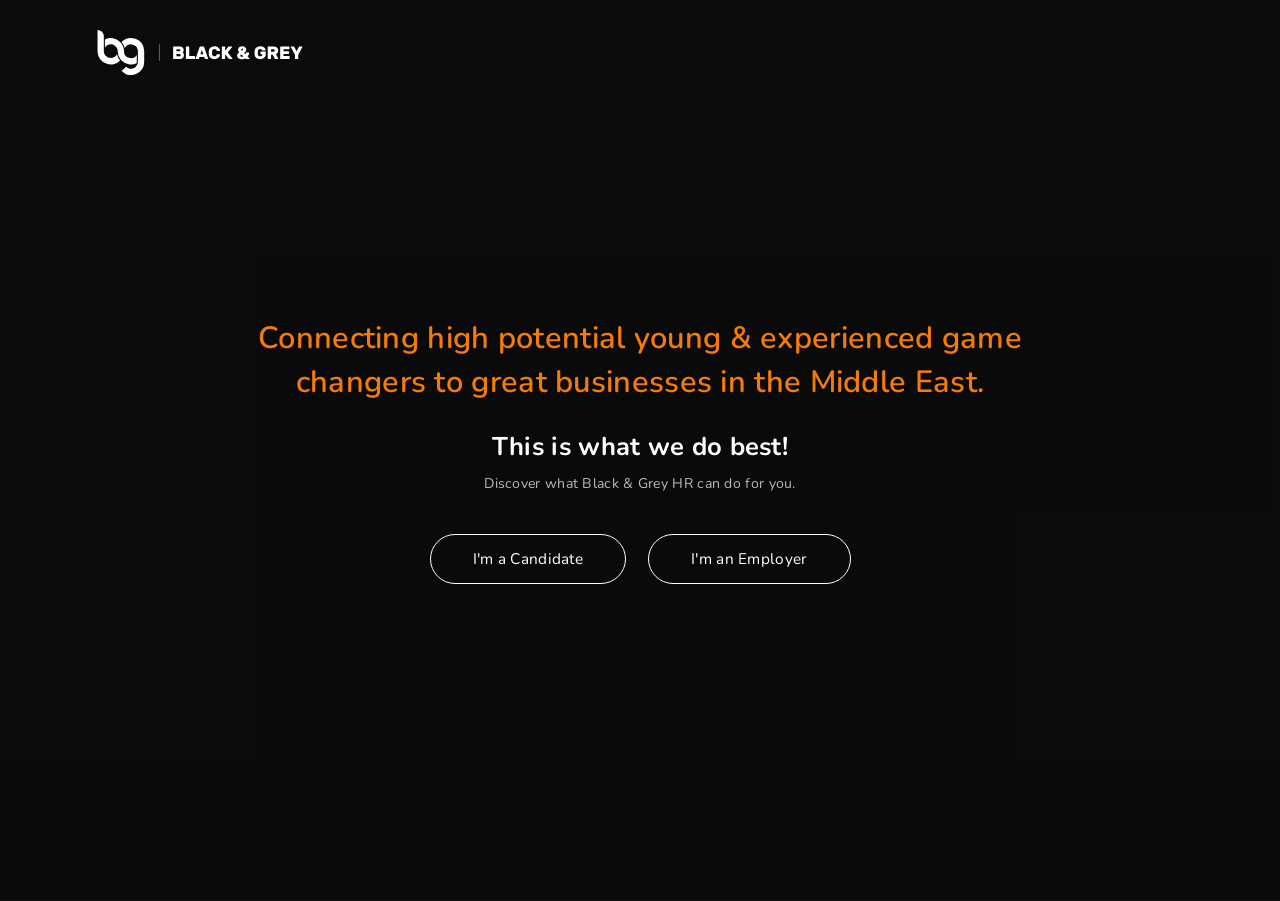
==== site/index.html @ f40e8571 "intial scrapped site" ====
<!DOCTYPE html><html lang="en-US" class=" js_active  vc_desktop  vc_transform  vc_transform "><head itemscope="itemscope" itemtype="http://schema.org/WebSite"><meta http-equiv="Content-Type" content="text/html; charset=UTF-8"><style rel="stylesheet" type="text/css">@charset "utf-8";

.vc_custom_1580964544712 { margin-top: 70px !important; }</style><style rel="stylesheet" type="text/css">@charset "utf-8";

img:is([sizes="auto" i], [sizes^="auto," i]) { contain-intrinsic-size: 3000px 1500px; }</style><style rel="stylesheet" type="text/css">@charset "utf-8";

img.wp-smiley, img.emoji { display: inline !important; border-width: medium !important; border-style: none !important; border-color: currentcolor !important; border-image: initial !important; box-shadow: none !important; height: 1em !important; width: 1em !important; margin: 0px 0.07em !important; vertical-align: -0.1em !important; background: none !important; padding: 0px !important; }</style><style rel="stylesheet" type="text/css">@charset "utf-8";

:root { --wp-block-synced-color: #7a00df; --wp-block-synced-color--rgb: 122,0,223; --wp-bound-block-color: var(--wp-block-synced-color); --wp-editor-canvas-background: #ddd; --wp-admin-theme-color: #007cba; --wp-admin-theme-color--rgb: 0,124,186; --wp-admin-theme-color-darker-10: #006ba1; --wp-admin-theme-color-darker-10--rgb: 0,107,160.5; --wp-admin-theme-color-darker-20: #005a87; --wp-admin-theme-color-darker-20--rgb: 0,90,135; --wp-admin-border-width-focus: 2px; }

@media (min-resolution: 192dpi) {
  :root { --wp-admin-border-width-focus: 1.5px; }
}

.wp-element-button { cursor: pointer; }

:root .has-very-light-gray-background-color { background-color: rgb(238, 238, 238); }

:root .has-very-dark-gray-background-color { background-color: rgb(49, 49, 49); }

:root .has-very-light-gray-color { color: rgb(238, 238, 238); }

:root .has-very-dark-gray-color { color: rgb(49, 49, 49); }

:root .has-vivid-green-cyan-to-vivid-cyan-blue-gradient-background { background: linear-gradient(135deg, rgb(0, 208, 132), rgb(6, 147, 227)); }

:root .has-purple-crush-gradient-background { background: linear-gradient(135deg, rgb(52, 226, 228), rgb(71, 33, 251) 50%, rgb(171, 29, 254)); }

:root .has-hazy-dawn-gradient-background { background: linear-gradient(135deg, rgb(250, 172, 168), rgb(218, 208, 236)); }

:root .has-subdued-olive-gradient-background { background: linear-gradient(135deg, rgb(250, 250, 225), rgb(103, 166, 113)); }

:root .has-atomic-cream-gradient-background { background: linear-gradient(135deg, rgb(253, 215, 154), rgb(0, 74, 89)); }

:root .has-nightshade-gradient-background { background: linear-gradient(135deg, rgb(51, 9, 104), rgb(49, 205, 207)); }

:root .has-midnight-gradient-background { background: linear-gradient(135deg, rgb(2, 3, 129), rgb(40, 116, 252)); }

:root { --wp--preset--font-size--normal: 16px; --wp--preset--font-size--huge: 42px; }

.has-regular-font-size { font-size: 1em; }

.has-larger-font-size { font-size: 2.625em; }

.has-normal-font-size { font-size: var(--wp--preset--font-size--normal); }

.has-huge-font-size { font-size: var(--wp--preset--font-size--huge); }

:root .has-text-align-center { text-align: center; }

:root .has-text-align-left { text-align: left; }

:root .has-text-align-right { text-align: right; }

.has-fit-text { white-space: nowrap !important; }

#end-resizable-editor-section { display: none; }

.aligncenter { clear: both; }

.items-justified-left { justify-content: flex-start; }

.items-justified-center { justify-content: center; }

.items-justified-right { justify-content: flex-end; }

.items-justified-space-between { justify-content: space-between; }

.screen-reader-text { border: 0px; clip-path: inset(50%); height: 1px; margin: -1px; overflow: hidden; padding: 0px; position: absolute; width: 1px; overflow-wrap: normal !important; }

.screen-reader-text:focus { background-color: rgb(221, 221, 221); clip-path: none; color: rgb(68, 68, 68); display: block; font-size: 1em; height: auto; left: 5px; line-height: normal; padding: 15px 23px 14px; text-decoration: none; top: 5px; width: auto; z-index: 100000; }

html :where(.has-border-color) { border-style: solid; }

html :where([style*="border-color"]) { border-style: solid; }

html :where([style*="border-top-color"]) { border-top-style: solid; }

html :where([style*="border-right-color"]) { border-right-style: solid; }

html :where([style*="border-bottom-color"]) { border-bottom-style: solid; }

html :where([style*="border-left-color"]) { border-left-style: solid; }

html :where([style*="border-width"]) { border-style: solid; }

html :where([style*="border-top-width"]) { border-top-style: solid; }

html :where([style*="border-right-width"]) { border-right-style: solid; }

html :where([style*="border-bottom-width"]) { border-bottom-style: solid; }

html :where([style*="border-left-width"]) { border-left-style: solid; }

html :where(img[class*="wp-image-"]) { height: auto; max-width: 100%; }

:where(figure) { margin: 0px 0px 1em; }

html :where(.is-position-sticky) { --wp-admin--admin-bar--position-offset: var(--wp-admin--admin-bar--height,0px); }

@media screen and (max-width: 600px) {
  html :where(.is-position-sticky) { --wp-admin--admin-bar--position-offset: 0px; }
}</style><style rel="stylesheet" type="text/css">@charset "utf-8";

.wp-block-button__link { color: rgb(255, 255, 255); background-color: rgb(50, 55, 60); border-radius: 9999px; box-shadow: none; text-decoration: none; padding: calc(0.667em + 2px) calc(1.333em + 2px); font-size: 1.125em; }

.wp-block-file__button { background: rgb(50, 55, 60); color: rgb(255, 255, 255); text-decoration: none; }</style><style rel="stylesheet" type="text/css">@charset "utf-8";

:root { --wp--preset--aspect-ratio--square: 1; --wp--preset--aspect-ratio--4-3: 4/3; --wp--preset--aspect-ratio--3-4: 3/4; --wp--preset--aspect-ratio--3-2: 3/2; --wp--preset--aspect-ratio--2-3: 2/3; --wp--preset--aspect-ratio--16-9: 16/9; --wp--preset--aspect-ratio--9-16: 9/16; --wp--preset--color--black: #000000; --wp--preset--color--cyan-bluish-gray: #abb8c3; --wp--preset--color--white: #ffffff; --wp--preset--color--pale-pink: #f78da7; --wp--preset--color--vivid-red: #cf2e2e; --wp--preset--color--luminous-vivid-orange: #ff6900; --wp--preset--color--luminous-vivid-amber: #fcb900; --wp--preset--color--light-green-cyan: #7bdcb5; --wp--preset--color--vivid-green-cyan: #00d084; --wp--preset--color--pale-cyan-blue: #8ed1fc; --wp--preset--color--vivid-cyan-blue: #0693e3; --wp--preset--color--vivid-purple: #9b51e0; --wp--preset--gradient--vivid-cyan-blue-to-vivid-purple: linear-gradient(135deg,rgb(6,147,227) 0%,rgb(155,81,224) 100%); --wp--preset--gradient--light-green-cyan-to-vivid-green-cyan: linear-gradient(135deg,rgb(122,220,180) 0%,rgb(0,208,130) 100%); --wp--preset--gradient--luminous-vivid-amber-to-luminous-vivid-orange: linear-gradient(135deg,rgb(252,185,0) 0%,rgb(255,105,0) 100%); --wp--preset--gradient--luminous-vivid-orange-to-vivid-red: linear-gradient(135deg,rgb(255,105,0) 0%,rgb(207,46,46) 100%); --wp--preset--gradient--very-light-gray-to-cyan-bluish-gray: linear-gradient(135deg,rgb(238,238,238) 0%,rgb(169,184,195) 100%); --wp--preset--gradient--cool-to-warm-spectrum: linear-gradient(135deg,rgb(74,234,220) 0%,rgb(151,120,209) 20%,rgb(207,42,186) 40%,rgb(238,44,130) 60%,rgb(251,105,98) 80%,rgb(254,248,76) 100%); --wp--preset--gradient--blush-light-purple: linear-gradient(135deg,rgb(255,206,236) 0%,rgb(152,150,240) 100%); --wp--preset--gradient--blush-bordeaux: linear-gradient(135deg,rgb(254,205,165) 0%,rgb(254,45,45) 50%,rgb(107,0,62) 100%); --wp--preset--gradient--luminous-dusk: linear-gradient(135deg,rgb(255,203,112) 0%,rgb(199,81,192) 50%,rgb(65,88,208) 100%); --wp--preset--gradient--pale-ocean: linear-gradient(135deg,rgb(255,245,203) 0%,rgb(182,227,212) 50%,rgb(51,167,181) 100%); --wp--preset--gradient--electric-grass: linear-gradient(135deg,rgb(202,248,128) 0%,rgb(113,206,126) 100%); --wp--preset--gradient--midnight: linear-gradient(135deg,rgb(2,3,129) 0%,rgb(40,116,252) 100%); --wp--preset--font-size--small: 13px; --wp--preset--font-size--medium: 20px; --wp--preset--font-size--large: 36px; --wp--preset--font-size--x-large: 42px; --wp--preset--spacing--20: 0.44rem; --wp--preset--spacing--30: 0.67rem; --wp--preset--spacing--40: 1rem; --wp--preset--spacing--50: 1.5rem; --wp--preset--spacing--60: 2.25rem; --wp--preset--spacing--70: 3.38rem; --wp--preset--spacing--80: 5.06rem; --wp--preset--shadow--natural: 6px 6px 9px rgba(0, 0, 0, 0.2); --wp--preset--shadow--deep: 12px 12px 50px rgba(0, 0, 0, 0.4); --wp--preset--shadow--sharp: 6px 6px 0px rgba(0, 0, 0, 0.2); --wp--preset--shadow--outlined: 6px 6px 0px -3px rgb(255, 255, 255), 6px 6px rgb(0, 0, 0); --wp--preset--shadow--crisp: 6px 6px 0px rgb(0, 0, 0); }

:where(body) { margin: 0px; }

:where(.is-layout-flex) { gap: 0.5em; }

:where(.is-layout-grid) { gap: 0.5em; }

body .is-layout-flex { display: flex; }

.is-layout-flex { flex-wrap: wrap; align-items: center; }

.is-layout-flex > :is(*, div) { margin: 0px; }

body .is-layout-grid { display: grid; }

.is-layout-grid > :is(*, div) { margin: 0px; }

body { padding: 0px; }

:root :where(.wp-element-button, .wp-block-button__link) { background-color: rgb(50, 55, 60); border-width: 0px; color: rgb(255, 255, 255); font-family: inherit; font-size: inherit; font-style: inherit; font-weight: inherit; letter-spacing: inherit; line-height: inherit; padding: calc(0.667em + 2px) calc(1.333em + 2px); text-decoration: none; text-transform: inherit; }

.has-black-color { color: var(--wp--preset--color--black) !important; }

.has-cyan-bluish-gray-color { color: var(--wp--preset--color--cyan-bluish-gray) !important; }

.has-white-color { color: var(--wp--preset--color--white) !important; }

.has-pale-pink-color { color: var(--wp--preset--color--pale-pink) !important; }

.has-vivid-red-color { color: var(--wp--preset--color--vivid-red) !important; }

.has-luminous-vivid-orange-color { color: var(--wp--preset--color--luminous-vivid-orange) !important; }

.has-luminous-vivid-amber-color { color: var(--wp--preset--color--luminous-vivid-amber) !important; }

.has-light-green-cyan-color { color: var(--wp--preset--color--light-green-cyan) !important; }

.has-vivid-green-cyan-color { color: var(--wp--preset--color--vivid-green-cyan) !important; }

.has-pale-cyan-blue-color { color: var(--wp--preset--color--pale-cyan-blue) !important; }

.has-vivid-cyan-blue-color { color: var(--wp--preset--color--vivid-cyan-blue) !important; }

.has-vivid-purple-color { color: var(--wp--preset--color--vivid-purple) !important; }

.has-black-background-color { background-color: var(--wp--preset--color--black) !important; }

.has-cyan-bluish-gray-background-color { background-color: var(--wp--preset--color--cyan-bluish-gray) !important; }

.has-white-background-color { background-color: var(--wp--preset--color--white) !important; }

.has-pale-pink-background-color { background-color: var(--wp--preset--color--pale-pink) !important; }

.has-vivid-red-background-color { background-color: var(--wp--preset--color--vivid-red) !important; }

.has-luminous-vivid-orange-background-color { background-color: var(--wp--preset--color--luminous-vivid-orange) !important; }

.has-luminous-vivid-amber-background-color { background-color: var(--wp--preset--color--luminous-vivid-amber) !important; }

.has-light-green-cyan-background-color { background-color: var(--wp--preset--color--light-green-cyan) !important; }

.has-vivid-green-cyan-background-color { background-color: var(--wp--preset--color--vivid-green-cyan) !important; }

.has-pale-cyan-blue-background-color { background-color: var(--wp--preset--color--pale-cyan-blue) !important; }

.has-vivid-cyan-blue-background-color { background-color: var(--wp--preset--color--vivid-cyan-blue) !important; }

.has-vivid-purple-background-color { background-color: var(--wp--preset--color--vivid-purple) !important; }

.has-black-border-color { border-color: var(--wp--preset--color--black) !important; }

.has-cyan-bluish-gray-border-color { border-color: var(--wp--preset--color--cyan-bluish-gray) !important; }

.has-white-border-color { border-color: var(--wp--preset--color--white) !important; }

.has-pale-pink-border-color { border-color: var(--wp--preset--color--pale-pink) !important; }

.has-vivid-red-border-color { border-color: var(--wp--preset--color--vivid-red) !important; }

.has-luminous-vivid-orange-border-color { border-color: var(--wp--preset--color--luminous-vivid-orange) !important; }

.has-luminous-vivid-amber-border-color { border-color: var(--wp--preset--color--luminous-vivid-amber) !important; }

.has-light-green-cyan-border-color { border-color: var(--wp--preset--color--light-green-cyan) !important; }

.has-vivid-green-cyan-border-color { border-color: var(--wp--preset--color--vivid-green-cyan) !important; }

.has-pale-cyan-blue-border-color { border-color: var(--wp--preset--color--pale-cyan-blue) !important; }

.has-vivid-cyan-blue-border-color { border-color: var(--wp--preset--color--vivid-cyan-blue) !important; }

.has-vivid-purple-border-color { border-color: var(--wp--preset--color--vivid-purple) !important; }

.has-vivid-cyan-blue-to-vivid-purple-gradient-background { background: var(--wp--preset--gradient--vivid-cyan-blue-to-vivid-purple) !important; }

.has-light-green-cyan-to-vivid-green-cyan-gradient-background { background: var(--wp--preset--gradient--light-green-cyan-to-vivid-green-cyan) !important; }

.has-luminous-vivid-amber-to-luminous-vivid-orange-gradient-background { background: var(--wp--preset--gradient--luminous-vivid-amber-to-luminous-vivid-orange) !important; }

.has-luminous-vivid-orange-to-vivid-red-gradient-background { background: var(--wp--preset--gradient--luminous-vivid-orange-to-vivid-red) !important; }

.has-very-light-gray-to-cyan-bluish-gray-gradient-background { background: var(--wp--preset--gradient--very-light-gray-to-cyan-bluish-gray) !important; }

.has-cool-to-warm-spectrum-gradient-background { background: var(--wp--preset--gradient--cool-to-warm-spectrum) !important; }

.has-blush-light-purple-gradient-background { background: var(--wp--preset--gradient--blush-light-purple) !important; }

.has-blush-bordeaux-gradient-background { background: var(--wp--preset--gradient--blush-bordeaux) !important; }

.has-luminous-dusk-gradient-background { background: var(--wp--preset--gradient--luminous-dusk) !important; }

.has-pale-ocean-gradient-background { background: var(--wp--preset--gradient--pale-ocean) !important; }

.has-electric-grass-gradient-background { background: var(--wp--preset--gradient--electric-grass) !important; }

.has-midnight-gradient-background { background: var(--wp--preset--gradient--midnight) !important; }

.has-small-font-size { font-size: var(--wp--preset--font-size--small) !important; }

.has-medium-font-size { font-size: var(--wp--preset--font-size--medium) !important; }

.has-large-font-size { font-size: var(--wp--preset--font-size--large) !important; }

.has-x-large-font-size { font-size: var(--wp--preset--font-size--x-large) !important; }</style><style rel="stylesheet" type="text/css">@charset "utf-8";

#rs-demo-id { }</style><style rel="stylesheet" type="text/css">@charset "utf-8";

.recentcomments a { display: inline !important; padding: 0px !important; margin: 0px !important; }</style><style rel="stylesheet" type="text/css">@charset "utf-8";

.fade-in { animation: 1.2s cubic-bezier(0.39, 0.575, 0.565, 1) 8s 1 normal both running fade-in; }

@-webkit-keyframes fade-in-bck { 
  0% { transform: translateZ(80px); opacity: 0; }
  100% { transform: translateZ(0px); opacity: 1; }
}

@keyframes fade-in-bck { 
  0% { transform: translateZ(80px); opacity: 0; }
  100% { transform: translateZ(0px); opacity: 1; }
}

@-webkit-keyframes fade-in-bl { 
  0% { transform: translateX(-50px) translateY(50px); opacity: 0; }
  100% { transform: translateX(0px) translateY(0px); opacity: 1; }
}

@keyframes fade-in-bl { 
  0% { transform: translateX(-50px) translateY(50px); opacity: 0; }
  100% { transform: translateX(0px) translateY(0px); opacity: 1; }
}

@-webkit-keyframes fade-in-bottom { 
  0% { transform: translateY(50px); opacity: 0; }
  100% { transform: translateY(0px); opacity: 1; }
}

@keyframes fade-in-bottom { 
  0% { transform: translateY(50px); opacity: 0; }
  100% { transform: translateY(0px); opacity: 1; }
}

@-webkit-keyframes fade-in-br { 
  0% { transform: translateX(50px) translateY(50px); opacity: 0; }
  100% { transform: translateX(0px) translateY(0px); opacity: 1; }
}

@keyframes fade-in-br { 
  0% { transform: translateX(50px) translateY(50px); opacity: 0; }
  100% { transform: translateX(0px) translateY(0px); opacity: 1; }
}

@-webkit-keyframes fade-in-fwd { 
  0% { transform: translateZ(-80px); opacity: 0; }
  100% { transform: translateZ(0px); opacity: 1; }
}

@keyframes fade-in-fwd { 
  0% { transform: translateZ(-80px); opacity: 0; }
  100% { transform: translateZ(0px); opacity: 1; }
}

@-webkit-keyframes fade-in-left { 
  0% { transform: translateX(-50px); opacity: 0; }
  100% { transform: translateX(0px); opacity: 1; }
}

@keyframes fade-in-left { 
  0% { transform: translateX(-50px); opacity: 0; }
  100% { transform: translateX(0px); opacity: 1; }
}

@-webkit-keyframes fade-in-right { 
  0% { transform: translateX(50px); opacity: 0; }
  100% { transform: translateX(0px); opacity: 1; }
}

@keyframes fade-in-right { 
  0% { transform: translateX(50px); opacity: 0; }
  100% { transform: translateX(0px); opacity: 1; }
}

@-webkit-keyframes fade-in-tl { 
  0% { transform: translateX(-50px) translateY(-50px); opacity: 0; }
  100% { transform: translateX(0px) translateY(0px); opacity: 1; }
}

@keyframes fade-in-tl { 
  0% { transform: translateX(-50px) translateY(-50px); opacity: 0; }
  100% { transform: translateX(0px) translateY(0px); opacity: 1; }
}

@-webkit-keyframes fade-in-top { 
  0% { transform: translateY(-50px); opacity: 0; }
  100% { transform: translateY(0px); opacity: 1; }
}

@keyframes fade-in-top { 
  0% { transform: translateY(-50px); opacity: 0; }
  100% { transform: translateY(0px); opacity: 1; }
}

@-webkit-keyframes fade-in-tr { 
  0% { transform: translateX(50px) translateY(-50px); opacity: 0; }
  100% { transform: translateX(0px) translateY(0px); opacity: 1; }
}

@keyframes fade-in-tr { 
  0% { transform: translateX(50px) translateY(-50px); opacity: 0; }
  100% { transform: translateX(0px) translateY(0px); opacity: 1; }
}

@-webkit-keyframes fade-in { 
  0% { opacity: 0; }
  100% { opacity: 1; }
}

@keyframes fade-in { 
  0% { opacity: 0; }
  100% { opacity: 1; }
}

@-webkit-keyframes text-focus-in { 
  0% { filter: blur(12px); opacity: 0; }
  100% { filter: blur(0px); opacity: 1; }
}

@keyframes text-focus-in { 
  0% { filter: blur(12px); opacity: 0; }
  100% { filter: blur(0px); opacity: 1; }
}

.fade-in { }

@-webkit-keyframes fade-in-bck { 
  0% { transform: translateZ(80px); opacity: 0; }
  100% { transform: translateZ(0px); opacity: 1; }
}

@keyframes fade-in-bck { 
  0% { transform: translateZ(80px); opacity: 0; }
  100% { transform: translateZ(0px); opacity: 1; }
}

@-webkit-keyframes fade-in-bl { 
  0% { transform: translateX(-50px) translateY(50px); opacity: 0; }
  100% { transform: translateX(0px) translateY(0px); opacity: 1; }
}

@keyframes fade-in-bl { 
  0% { transform: translateX(-50px) translateY(50px); opacity: 0; }
  100% { transform: translateX(0px) translateY(0px); opacity: 1; }
}

@-webkit-keyframes fade-in-bottom { 
  0% { transform: translateY(50px); opacity: 0; }
  100% { transform: translateY(0px); opacity: 1; }
}

@keyframes fade-in-bottom { 
  0% { transform: translateY(50px); opacity: 0; }
  100% { transform: translateY(0px); opacity: 1; }
}

@-webkit-keyframes fade-in-br { 
  0% { transform: translateX(50px) translateY(50px); opacity: 0; }
  100% { transform: translateX(0px) translateY(0px); opacity: 1; }
}

@keyframes fade-in-br { 
  0% { transform: translateX(50px) translateY(50px); opacity: 0; }
  100% { transform: translateX(0px) translateY(0px); opacity: 1; }
}

@-webkit-keyframes fade-in-fwd { 
  0% { transform: translateZ(-80px); opacity: 0; }
  100% { transform: translateZ(0px); opacity: 1; }
}

@keyframes fade-in-fwd { 
  0% { transform: translateZ(-80px); opacity: 0; }
  100% { transform: translateZ(0px); opacity: 1; }
}

@-webkit-keyframes fade-in-left { 
  0% { transform: translateX(-50px); opacity: 0; }
  100% { transform: translateX(0px); opacity: 1; }
}

@keyframes fade-in-left { 
  0% { transform: translateX(-50px); opacity: 0; }
  100% { transform: translateX(0px); opacity: 1; }
}

@-webkit-keyframes fade-in-right { 
  0% { transform: translateX(50px); opacity: 0; }
  100% { transform: translateX(0px); opacity: 1; }
}

@keyframes fade-in-right { 
  0% { transform: translateX(50px); opacity: 0; }
  100% { transform: translateX(0px); opacity: 1; }
}

@-webkit-keyframes fade-in-tl { 
  0% { transform: translateX(-50px) translateY(-50px); opacity: 0; }
  100% { transform: translateX(0px) translateY(0px); opacity: 1; }
}

@keyframes fade-in-tl { 
  0% { transform: translateX(-50px) translateY(-50px); opacity: 0; }
  100% { transform: translateX(0px) translateY(0px); opacity: 1; }
}

@-webkit-keyframes fade-in-top { 
  0% { transform: translateY(-50px); opacity: 0; }
  100% { transform: translateY(0px); opacity: 1; }
}

@keyframes fade-in-top { 
  0% { transform: translateY(-50px); opacity: 0; }
  100% { transform: translateY(0px); opacity: 1; }
}

@-webkit-keyframes fade-in-tr { 
  0% { transform: translateX(50px) translateY(-50px); opacity: 0; }
  100% { transform: translateX(0px) translateY(0px); opacity: 1; }
}

@keyframes fade-in-tr { 
  0% { transform: translateX(50px) translateY(-50px); opacity: 0; }
  100% { transform: translateX(0px) translateY(0px); opacity: 1; }
}

@-webkit-keyframes fade-in { 
  0% { opacity: 0; }
  100% { opacity: 1; }
}

@keyframes fade-in { 
  0% { opacity: 0; }
  100% { opacity: 1; }
}

@media screen and (max-width: 1199px) {
  .main-header .header-module { display: inline-flex !important; }
}

@media screen and (max-width: 1199px) {
  .mainbar-row .text-right { position: absolute; top: 20px; }
}

@media screen and (max-width: 479px) {
  #slider-3-slide-3-layer-5 br { display: none !important; }
}

body.home .wpsr-followbar { display: none !important; }

body.home .site-header { width: 100%; top: 0px; left: 0px; position: absolute !important; background: transparent !important; }

@media screen and (max-width: 1199px) {
  body.home .nav-trigger .bar { background-color: rgb(255, 255, 255) !important; }
  .page-id-5898 #main-header-collapse { margin-top: 68px; }
  .contactbtn4 a span.link-txt { background: none !important; padding: 0px !important; border-radius: 0em !important; }
  .contactbtn4 a span.txt { color: rgb(0, 0, 0) !important; }
  .contactbtn4 a:hover span.link-txt { transform: translateY(-1px); box-shadow: rgba(0, 0, 0, 0) 0px 1px 1px, rgba(0, 0, 0, 0) 0px 2px 2px, rgba(0, 0, 0, 0) 0px 4px 4px, rgba(0, 0, 0, 0) 0px 8px 8px, rgba(0, 0, 0, 0) 0px 16px 16px !important; }
}

@media screen and (max-width: 1199px) {
  .vc_custom_1580757565118 { background: rgb(250, 250, 252) !important; }
}</style><style rel="stylesheet" type="text/css">@charset "utf-8";

.vc_custom_1579093061841 { padding-right: 35px !important; padding-left: 35px !important; }</style><style rel="stylesheet" type="text/css">@charset "utf-8";

.vc_custom_1577732127639 { margin-top: 0px !important; margin-bottom: 0px !important; padding-top: 20px !important; padding-bottom: 20px !important; background-color: rgb(245, 246, 249) !important; }

.vc_custom_1555499100577 { margin-bottom: 30px !important; }

.vc_custom_1555499125731 { margin-bottom: 30px !important; }</style><style rel="stylesheet" type="text/css">@charset "utf-8";

#rev_slider_5_1_wrapper { height: 993px; }</style><style rel="stylesheet" type="text/css">@charset "utf-8";

.navbar-brand { padding-top: 37px; padding-bottom: 37px; }</style><style rel="stylesheet" type="text/css">@charset "utf-8";

.ld_section_title_6a3e23f4a0578 h4 { font-size: 14px; color: rgb(255, 137, 48); }

.ld_section_title_6a3e23f4a0578 h5 { color: rgb(255, 255, 255); }</style>

	
	<meta name="viewport" content="width=device-width, initial-scale=1.0">
	<meta http-equiv="X-UA-Compatible" content="IE=edge">
	<link rel="profile" href="https://gmpg.org/xfn/11">
	<meta name="mobile-web-app-capable" content="yes">
<meta name="apple-mobile-web-app-capable" content="yes">
<meta name="apple-mobile-web-app-title" content="Black &amp; Grey HR - Best Recruitment Experts in the Middle East">
<link rel="pingback" href="https://black-grey.com/xmlrpc.php">
<title>Black &amp; Grey HR – Best Recruitment Experts in the Middle East</title>
			<script type="text/javascript">
			var WebFontConfig = WebFontConfig || {};
			WebFontConfig['active'] = function() {
				if ( typeof ( window.jQuery ) !== 'undefined' ) {
					jQuery(window).trigger('liquid_async_fonts_active');
				}
			};
			WebFontConfig['inactive'] = function() {
				if ( typeof ( window.jQuery ) !== 'undefined' ) {
					jQuery(window).trigger('liquid_async_fonts_inactive');
				}
			};
			</script>
			<meta name="robots" content="max-image-preview:large">
<meta itemprop="name" content="Black &amp; Grey HR">
<meta itemprop="url" content="index.html">
<link rel="dns-prefetch" href="https://use.fontawesome.com/">
<link rel="alternate" type="application/rss+xml" title="Black &amp; Grey HR » Feed" href="https://black-grey.com/feed/">
<link rel="alternate" type="application/rss+xml" title="Black &amp; Grey HR » Comments Feed" href="https://black-grey.com/comments/feed/">
<link rel="alternate" title="oEmbed (JSON)" type="application/json+oembed" href="https://black-grey.com/wp-json/oembed/1.0/embed?url=https%3A%2F%2Fblack-grey.com%2F">
<link rel="alternate" title="oEmbed (XML)" type="text/xml+oembed" href="https://black-grey.com/wp-json/oembed/1.0/embed?url=https%3A%2F%2Fblack-grey.com%2F&amp;format=xml">
		<!-- This site uses the Google Analytics by MonsterInsights plugin v10.2.2 - Using Analytics tracking - https://www.monsterinsights.com/ -->
		<!-- Note: MonsterInsights is not currently configured on this site. The site owner needs to authenticate with Google Analytics in the MonsterInsights settings panel. -->
					<!-- No tracking code set -->
				<!-- / Google Analytics by MonsterInsights -->
		






<link rel="stylesheet" id="contact-form-7-css" href="wp-content/plugins/contact-form-7/includes/css/styles.css" media="all">
<link rel="stylesheet" id="rs-plugin-settings-css" href="wp-content/plugins/revslider/public/assets/css/rs6.css" media="all">

<link rel="stylesheet" id="wpsr_main_css-css" href="wp-content/plugins/wp-socializer/public/css/wpsr.min.css" media="all">
<link rel="stylesheet" id="wpsr_fa_icons-css" href="_ext/use.fontawesome.com/releases/v6.7.2/css/all.css" media="all">
<link rel="stylesheet" id="liquid-icons-css" href="wp-content/themes/ave/assets/vendors/liquid-icon/liquid-icon.min.css" media="all">
<link rel="stylesheet" id="font-awesome-css" href="wp-content/plugins/js_composer/assets/lib/bower/font-awesome/css/font-awesome.min.css" media="all">
<link rel="stylesheet" id="bootstrap-css" href="wp-content/themes/ave/assets/vendors/bootstrap/css/bootstrap.min.css" media="all">
<link rel="stylesheet" id="jquery-ui-css" href="wp-content/themes/ave/assets/vendors/jquery-ui/jquery-ui.css" media="all">
<link rel="stylesheet" id="liquid-base-css" href="wp-content/themes/ave/style.css" media="all">
<link rel="stylesheet" id="liquid-theme-css" href="wp-content/themes/ave/assets/css/theme.min.css" media="all">
<link rel="stylesheet" id="js_composer_front-css" href="wp-content/plugins/js_composer/assets/css/js_composer.min.css" media="all">
<link rel="stylesheet" id="child-one-style-css" href="wp-content/themes/ave-child/style.css" media="all">
<link rel="stylesheet" id="ave-core-css" href="wp-content/plugins/ave-core/assets/css/ave-core.min.css" media="all">
<link rel="stylesheet" id="liquid-dynamic-css-css" href="wp-content/uploads/liquid-styles/liquid-css-6469.css" media="all">
<link rel="stylesheet" id="liquid-generated-responsive-css" href="wp-content/uploads/liquid-styles/liquid-responsive-100.css" media="all">
<script id="jquery-core-js" src="wp-includes/js/jquery/jquery.min.js"></script>
<script id="jquery-migrate-js" src="wp-includes/js/jquery/jquery-migrate.min.js"></script>
<script id="tp-tools-js" src="wp-content/plugins/revslider/public/assets/js/revolution.tools.min.js"></script>
<script id="revmin-js" src="wp-content/plugins/revslider/public/assets/js/rs6.min.js"></script>
<script id="wpen-jsredirect-js" src="wp-content/plugins/wp-letsencrypt-ssl/admin/js/jsredirect.js"></script>
<script id="color-variable-js" src="wp-content/themes/ave/assets/vendors/inline.js"></script>
<script id="color-variable-js-after">
function testCSSVariables(){var e="rgb(255, 198, 0)",o=document.createElement("span");o.style.setProperty("--color",e),o.style.setProperty("background","var(--color)"),document.body.appendChild(o);var r=getComputedStyle(o).backgroundColor===e;return document.body.removeChild(o),r};
//# sourceURL=color-variable-js-after
</script>
<link rel="https://api.w.org/" href="https://black-grey.com/wp-json/"><link rel="alternate" title="JSON" type="application/json" href="https://black-grey.com/wp-json/wp/v2/pages/6469"><link rel="EditURI" type="application/rsd+xml" title="RSD" href="https://black-grey.com/xmlrpc.php?rsd">
<meta name="generator" content="WordPress 7.0">
<link rel="canonical" href="index.html">
<link rel="shortlink" href="index.html">
<meta name="generator" content="Redux 4.5.13">
	<link rel="shortcut icon" href="https://black-grey.com/wp-content/themes/ave/favicon.png">
	<script type="text/javascript">
				window.liquidParams = {mobileNavBreakpoint:1199
				}	
			  </script><meta name="generator" content="Powered by WPBakery Page Builder - drag and drop page builder for WordPress.">
<meta name="generator" content="Powered by Slider Revolution 6.1.1 - responsive, Mobile-Friendly Slider Plugin for WordPress with comfortable drag and drop interface.">
<link rel="icon" href="wp-content/uploads/2020/04/cropped-0-32x32.png" sizes="32x32">
<link rel="icon" href="wp-content/uploads/2020/04/cropped-0-192x192.png" sizes="192x192">
<link rel="apple-touch-icon" href="wp-content/uploads/2020/04/cropped-0-180x180.png">
<meta name="msapplication-TileImage" content="wp-content/uploads/2020/04/cropped-0-270x270.png">
<script type="text/javascript">function setREVStartSize(a){try{var b,c=document.getElementById(a.c).parentNode.offsetWidth;if(c=0===c||isNaN(c)?window.innerWidth:c,a.tabw=void 0===a.tabw?0:parseInt(a.tabw),a.thumbw=void 0===a.thumbw?0:parseInt(a.thumbw),a.tabh=void 0===a.tabh?0:parseInt(a.tabh),a.thumbh=void 0===a.thumbh?0:parseInt(a.thumbh),a.tabhide=void 0===a.tabhide?0:parseInt(a.tabhide),a.thumbhide=void 0===a.thumbhide?0:parseInt(a.thumbhide),a.mh=void 0===a.mh||""==a.mh?0:a.mh,"fullscreen"===a.layout||"fullscreen"===a.l)b=Math.max(a.mh,window.innerHeight);else{for(var d in a.gw=Array.isArray(a.gw)?a.gw:[a.gw],a.rl)(void 0===a.gw[d]||0===a.gw[d])&&(a.gw[d]=a.gw[d-1]);for(var d in a.gh=void 0===a.el||""===a.el||Array.isArray(a.el)&&0==a.el.length?a.gh:a.el,a.gh=Array.isArray(a.gh)?a.gh:[a.gh],a.rl)(void 0===a.gh[d]||0===a.gh[d])&&(a.gh[d]=a.gh[d-1]);var e,f=Array(a.rl.length),g=0;for(var d in a.tabw=a.tabhide>=c?0:a.tabw,a.thumbw=a.thumbhide>=c?0:a.thumbw,a.tabh=a.tabhide>=c?0:a.tabh,a.thumbh=a.thumbhide>=c?0:a.thumbh,a.rl)f[d]=a.rl[d]<window.innerWidth?0:a.rl[d];for(var d in e=f[0],f)e>f[d]&&0<f[d]&&(e=f[d],g=d);var h=c>a.gw[g]+a.tabw+a.thumbw?1:(c-(a.tabw+a.thumbw))/a.gw[g];b=a.gh[g]*h+(a.tabh+a.thumbh)}void 0===window.rs_init_css&&(window.rs_init_css=document.head.appendChild(document.createElement("style"))),document.getElementById(a.c).height=b,window.rs_init_css.innerHTML+="#"+a.c+"_wrapper { height: "+b+"px }"}catch(a){console.log("Failure at Presize of Slider:"+a)}};</script>
<noscript><style> .wpb_animate_when_almost_visible { opacity: 1; }</style></noscript>
<link rel="stylesheet" href="local-fixes.css"></head>

<body class="home wp-singular page-template-default page page-id-6469 wp-embed-responsive wp-theme-ave wp-child-theme-ave-child lqd-preloader-activated lqd-preloader-style-fade site-wide-layout lazyload-enabled wpb-js-composer js-comp-ver-6.0.5 vc_responsive lqd-page-loaded lqd-preloader-animations-started" dir="ltr" itemscope="itemscope" itemtype="http://schema.org/WebPage" data-mobile-nav-style="classic" data-mobile-nav-scheme="gray" data-mobile-nav-trigger-alignment="right" data-mobile-header-scheme="gray" data-mobile-secondary-bar="false" data-mobile-logo-alignment="default">

	
	<script type="text/javascript">
				(function() {
					if(!testCSSVariables()){var script=document.createElement("script"),body=document.querySelector("body");script.onreadystatechange = function () { if (this.readyState == 'complete' || this.readyState == 'loaded') { cssVars(); } };script.onload = function() { cssVars(); };script.src="assets/vendors/css-vars-ponyfill.min.js",body.insertBefore(script,body.lastChild);};
				}());
			</script><div><span class="screen-reader-text">Skip links</span><ul class="liquid-skip-link screen-reader-text"><li><a href="https://black-grey.com/#primary" class="screen-reader-shortcut"> Skip to primary navigation</a></li><li><a href="https://black-grey.com/#content" class="screen-reader-shortcut"> Skip to content</a></li></ul></div>
<div class="lqd-preloader-wrap lqd-preloader-fade" data-preloader-options="{ &quot;animationType&quot;: &quot;fade&quot; }" style="opacity: 1;">
	<div class="lqd-preloader-inner">
	</div><!-- /.lqd-preloader-inner -->
</div><!-- /.lqd-preloader-wrap -->
	<div id="wrap">

		<header class="header site-header main-header " id="header" itemscope="itemscope" itemtype="http://schema.org/WPHeader">
<div class="mainbar-wrap  vc_custom_1579093061841 "><span class="megamenu-hover-bg"></span>	<div class="container-fluid mainbar-container">		<div class="mainbar">			<div class="row mainbar-row align-items-lg-stretch"><div class="col vc_col-sm-4  ">
<div id="ld_header_image_6a3e23f46eac0" class="navbar-header ld_header_image_6a3e23f46eac0">

	<a class="navbar-brand" href="index.html" rel="home"><span class="navbar-brand-inner"><img class="logo-light" src="wp-content/uploads/2020/01/bg-logo-white-1.svg" alt="Black &amp; Grey HR" width="300" height="150"> <img class="logo-dark" src="wp-content/uploads/2020/01/bg-logo-white-1.svg" alt="Black &amp; Grey HR" width="300" height="150">   <img class="mobile-logo-default" src="wp-content/uploads/2019/12/blackandgreylogo_RGB.svg" alt="Black &amp; Grey HR" width="300" height="150"><img class="logo-default" src="wp-content/uploads/2020/01/bg-logo-white-1.svg" alt="Black &amp; Grey HR" width="300" height="150"></span></a>	<button type="button" class="navbar-toggle collapsed nav-trigger style-mobile" data-toggle="collapse" data-target="#main-header-collapse" aria-expanded="false" data-changeclassnames="{ &quot;html&quot;: &quot;mobile-nav-activated overflow-hidden&quot; }">
				<span class="sr-only">Toggle navigation</span>
				<span class="bars">
					<span class="bar"></span>
					<span class="bar"></span>
					<span class="bar"></span>
				</span>
			</button>	
</div><!-- /.navbar-header --></div><div class="col vc_col-sm-4  "><div class="collapse navbar-collapse dnone ld_header_collapsed_6a3e23f46f633" id="main-header-collapse">
		
</div><!-- /.navbar-collapse --></div><div class="col vc_col-sm-4   text-right text-lg-right text-xs-left"></div>			</div><!-- /.row mainbar-row -->		</div><!-- /.mainbar -->	</div><!-- /.container --></div><!-- /.mainbar-wrap --></header>
		<main class="content" id="content">
			

	<section class="vc_row wpb_row vc_row-fluid hidden-xs liquid-row-shadowbox-6a3e23f4743d4 vc_column-gap-0 vc_row-o-full-height vc_row-o-columns-middle vc_row-o-content-middle vc_row-flex" style="min-height: 92.9507vh;"><div class="ld-container container-fluid"><div class="row ld-row"><div class="wpb_column vc_column_container vc_col-sm-12 liquid-column-6a3e23f486f4d"><div class="vc_column-inner"><div class="wpb_wrapper "><div class="wpb_wrapper-inner">
			<!-- START Slider 2 1 REVOLUTION SLIDER 6.1.1 -->
			<rs-fullwidth-wrap id="rev_slider_5_1_forcefullwidth" style="z-index: 5000; pointer-events: none; left: 0px; top: 0px; position: fixed;"><rs-module-wrap id="rev_slider_5_1_wrapper" data-source="gallery" style="background: transparent; padding: 0px; margin-top: 0px; margin-bottom: 0px; position: absolute; max-height: none; overflow: visible; height: 993px; width: 1905px; left: 0px;"><rs-module id="rev_slider_5_1" style="height: 100%; max-height: none; margin-top: 0px; margin-bottom: 0px;" data-version="6.1.1" class="revslider-initialised rev_redraw_on_blurfocus" data-idcheck="true" data-slideactive="rs-8">
					<rs-slides style="visibility: visible; display: block; max-height: none; height: 100%; width: 100%; overflow: hidden;">
						<rs-slide data-key="rs-8" data-title="Slide" data-anim="ei:d;eo:d;s:1000;r:0;t:fade;sl:0;" data-originalindex="1" data-origindex="0" data-description="" style="overflow: hidden; height: 100%; width: 100%; z-index: 20; visibility: inherit; opacity: 1;" data-sba="" data-scroll-based="false" data-owidth="1" data-oheight="1" data-ntrid="0"><rs-sbg-px style="background-color: rgba(255, 255, 255, 0);"><rs-sbg-wrap data-owidth="1" data-oheight="1" style="transform-origin: 50% 50% 0px; opacity: 0.0403108; visibility: inherit; top: 0px; left: 0px; transform: translate3d(0px, 0px, 0px);"><!--Runtime Modification - Img tag is Still Available for SEO Goals in Source - <img decoding="async" src="wp-content/plugins/revslider/public/assets/assets/transparent.png" title="homepage" class="rev-slidebg" data-no-retina="">--><rs-sbg src="wp-content/plugins/revslider/public/assets/assets/transparent.png" class="" data-bgcolor="transparent" style="background: transparent; width: 100%; height: 100%; opacity: 1; top: 0px; left: 0px; visibility: inherit;"></rs-sbg></rs-sbg-wrap></rs-sbg-px>
							
<!--
							--><rs-layer-wrap class="rs-parallax-wrap" style="position: absolute; display: block; pointer-events: auto; min-width: 100%; min-height: 100%; left: 0px; top: 0px; z-index: 8; visibility: visible;"><rs-loop-wrap style="position: absolute; display: block; width: 100%; height: 100%;"><rs-mask-wrap style="position: absolute; display: block; width: 100%; height: 100%; visibility: visible; overflow: visible;"><rs-layer id="slider-5-slide-8-layer-0" class="rs-fsv rs-nolc rs-layer-video rs-layer videoisplaying" data-type="video" data-rsp_ch="on" data-xy="x:0;y:0;" data-text="w:normal;s:20,16,12,7;l:0,20,15,9;" data-dim="w:100%;h:100%;" data-basealign="slide" data-video="vd:100;rwd:f;fc:true;ar:4:3;l:true;ptimer:true;sav:f;inl:f;" data-poster="wp-content/uploads/2020/01/bg-blank.png" data-mp4="wp-content/uploads/2020/01/ff-bg3a-1.mp4" data-frame_999="o:0;st:w;sR:11700;" style="z-index: 8; font-family: Roboto; visibility: visible; width: 100%; height: 100%; border-color: rgb(0, 0, 0); border-style: none; margin: 0px; border-radius: 0px; padding: 0px; color: rgb(255, 255, 255); min-height: 0px; min-width: 0px; max-height: none; max-width: none; opacity: 0.999769; transform: matrix3d(1, 0, 0, 0, 0, 1, 0, 0, 0, 0, 1, 0, 0, 0, 0, 1); transform-origin: 50% 50% 0px;" data-idcheck="true" data-stylerecorder="true" data-initialised="true" data-video-layer-managed="true">
							<div class="html5vid fullcoveredvideo" style="position: relative; top: 0px; left: 0px; width: 100%; height: 100%; overflow: hidden; text-align: left; line-height: 25px; letter-spacing: 0px; font-weight: 400; font-size: 16px; border-color: rgb(255, 255, 255); border-style: none; margin: 0px; border-radius: 0px; padding: 0px;" data-stylerecorder="true"><video style="object-fit: cover; background-size: cover; opacity: 0.962296; width: 100%; height: 100%; position: absolute; left: 0px; top: 0%; display: block; text-align: left; line-height: 25px; letter-spacing: 0px; font-weight: 400; border-color: rgb(255, 255, 255); border-style: none; margin: 0px; border-radius: 0px; padding: 0px;" class="resizelistener" preload="auto" data-stylerecorder="true"><source src="wp-content/uploads/2020/01/ff-bg3a-1.mp4" type="video/mp4" data-stylerecorder="true" style="text-align: left; line-height: 25px; letter-spacing: 0px; font-weight: 400; font-size: 16px; border-color: rgb(0, 0, 0); border-style: none; margin: 0px; border-radius: 0px; padding: 0px;"></video></div><div class="tp-video-play-button" data-stylerecorder="true" style="text-align: left; line-height: 25px; letter-spacing: 0px; font-weight: 400; font-size: 16px; border-color: rgb(255, 255, 255); border-style: none; margin: 0px; border-radius: 0px; padding: 0px;"><i class="revicon-right-dir" data-stylerecorder="true" style="text-align: left; letter-spacing: 0px; font-weight: 400; border-color: rgb(255, 255, 255); border-style: none; margin: 0px; border-radius: 0px; padding: 0px;"></i><span class="tp-revstop" data-stylerecorder="true" style="text-align: left; line-height: 25px; letter-spacing: 0px; font-weight: 400; border-color: rgb(255, 255, 255); border-style: none; margin: 0px; border-radius: 0px; padding: 0px;">&nbsp;</span></div><rs-poster class="noSwipe" style="background-image: url(&quot;wp-content/uploads/2020/01/bg-blank.png&quot;); text-align: left; line-height: 25px; letter-spacing: 0px; font-weight: 400; font-size: 16px; border-color: rgb(255, 255, 255); border-style: none; margin: 0px; border-radius: 0px; padding: 0px; visibility: hidden; opacity: 0.0384692; transform: translate3d(0px, 0px, 0px);" data-stylerecorder="true"></rs-poster></rs-layer></rs-mask-wrap></rs-loop-wrap></rs-layer-wrap><!--

							--><rs-layer-wrap class="rs-parallax-wrap" style="position: absolute; display: block; pointer-events: none; left: 759px; top: 431px; z-index: 11;"><rs-loop-wrap style="position:absolute;display:block;"><rs-mask-wrap style="position:absolute;display:block;"><rs-layer id="slider-5-slide-8-layer-13" data-type="text" data-color="#ff8930" data-rsp_ch="on" data-xy="x:c;y:m;yo:-45px,-37px,-58px,-10px;" data-text="w:normal;s:38,31,25,26;l:45,37,30,36;fw:600;a:center;" data-frame_1="e:Power4.easeInOut;st:11180;sp:1500;" data-frame_999="o:0;st:w;sR:520;" style="z-index: 11; font-family: Nunito; visibility: hidden; text-align: center; line-height: 45px; letter-spacing: 0px; font-weight: 600; font-size: 38px; border-color: rgb(0, 0, 0); border-style: none; margin: 0px; border-radius: 0px; padding: 0px; color: rgb(255, 137, 48); text-decoration: none; white-space: nowrap; width: auto; height: auto; min-height: 0px; min-width: 0px; max-height: none; max-width: none; opacity: 0; transform-origin: 50% 50% 0px; transform: matrix3d(1, 0, 0, 0, 0, 1, 0, 0, 0, 0, 1, 0, 0, 0, 0, 1);" class="rs-layer" data-idcheck="true" data-stylerecorder="true" data-initialised="true">This is what we do best! 
							</rs-layer></rs-mask-wrap></rs-loop-wrap></rs-layer-wrap><!--

							--><rs-layer-wrap class="rs-parallax-wrap" style="position: absolute; display: block; pointer-events: none; left: 737px; top: 519px; z-index: 12;"><rs-loop-wrap style="position:absolute;display:block;"><rs-mask-wrap style="position:absolute;display:block;"><rs-layer id="slider-5-slide-8-layer-14" data-type="text" data-rsp_ch="on" data-xy="x:c;y:m;yo:35px,28px,1px,51px;" data-text="w:normal;s:22,18,17,18;l:27,22,22,25;" data-frame_1="e:Power4.easeInOut;st:11180;sp:1500;" data-frame_999="o:0;st:w;sR:520;" style="z-index: 12; font-family: Nunito; visibility: hidden; text-align: left; line-height: 27px; letter-spacing: 0px; font-weight: 400; font-size: 22px; border-color: rgb(0, 0, 0); border-style: none; margin: 0px; border-radius: 0px; padding: 0px; color: rgb(255, 255, 255); text-decoration: none; white-space: nowrap; width: auto; height: auto; min-height: 0px; min-width: 0px; max-height: none; max-width: none; opacity: 0; transform-origin: 50% 50% 0px; transform: matrix3d(1, 0, 0, 0, 0, 1, 0, 0, 0, 0, 1, 0, 0, 0, 0, 1);" class="rs-layer" data-idcheck="true" data-stylerecorder="true" data-initialised="true">Discover what Black &amp; Grey HR can do for you. 
							</rs-layer></rs-mask-wrap></rs-loop-wrap></rs-layer-wrap><!--

							--><rs-layer-wrap class="rs-parallax-wrap" style="position: absolute; display: block; pointer-events: none; min-width: 1240px; left: 494px; top: 300px; z-index: 10;"><rs-loop-wrap style="position: absolute; display: block; width: 100%;"><rs-mask-wrap style="position: absolute; display: block; width: 100%;"><rs-layer id="slider-5-slide-8-layer-15" data-type="text" data-rsp_ch="on" data-xy="x:c;y:m;yo:-150px,-123px,-133px,-110px;" data-text="w:normal;s:36,29,22,23;l:53,43,32,33;a:center;" data-dim="w:93%,93%,93%,85%;" data-frame_1="e:Power4.easeInOut;st:11190;sp:1500;" data-frame_999="o:0;st:w;sR:510;" style="z-index: 10; font-family: Nunito; visibility: hidden; text-align: center; line-height: 53px; letter-spacing: 0px; font-weight: 400; font-size: 36px; border-color: rgb(0, 0, 0); border-style: none; margin: 0px; border-radius: 0px; padding: 0px; color: rgb(255, 255, 255); text-decoration: none; white-space: normal; width: 93%; height: auto; min-height: 0px; min-width: 0px; max-height: none; max-width: none; opacity: 0; transform-origin: 50% 50% 0px; transform: matrix3d(1, 0, 0, 0, 0, 1, 0, 0, 0, 0, 1, 0, 0, 0, 0, 1);" class="rs-layer" data-idcheck="true" data-stylerecorder="true" data-initialised="true">Connecting high potential young &amp; experienced game changers<br> to great businesses in the Middle East. 
							</rs-layer></rs-mask-wrap></rs-loop-wrap></rs-layer-wrap><!--

							--><rs-layer-wrap class="rs-parallax-wrap" style="position: absolute; display: block; pointer-events: none; left: 932px; top: 583px; z-index: 14;"><rs-loop-wrap style="position:absolute;display:block;"><rs-mask-wrap style="position:absolute;display:block;"><a id="slider-5-slide-8-layer-17" class="rs-layer rev-btn" href="employers.html" target="_self" rel="nofollow" data-type="button" data-rsp_ch="on" data-xy="x:c;xo:100px,82px,62px,38px;y:m;yo:110px,90px,68px,41px;" data-text="w:normal;s:24,19,14,8;l:42,34,25,15;" data-dim="minh:0px,none,none,none;" data-padding="t:10,8,6,4;r:40,33,25,15;b:10,8,6,4;l:40,33,25,15;" data-border="bos:solid;boc:#ffffff;bow:1px,1px,1px,1px;bor:55px,55px,55px,55px;" data-frame_1="e:Power4.easeInOut;st:11160;sp:1500;" data-frame_999="o:0;st:w;sR:540;" data-frame_hover="c:#0c0c0c;bgc:#fff;boc:#fff;bor:55px,55px,55px,55px;bos:solid;bow:1px,1px,1px,1px;e:Power1.easeInOut;" style="z-index: 14; background-color: rgba(0, 0, 0, 0); font-family: Nunito; visibility: hidden; text-align: left; line-height: 42px; letter-spacing: 0px; font-weight: 400; font-size: 24px; border-color: rgb(255, 255, 255); border-style: solid; border-width: 1px; margin: 0px; border-radius: 55px; padding: 10px 40px; color: rgb(255, 255, 255); text-decoration: none; white-space: nowrap; width: auto; height: auto; min-height: 0px; min-width: 0px; max-height: none; max-width: none; opacity: 0; transform-origin: 50% 50% 0px; transform: matrix3d(1, 0, 0, 0, 0, 1, 0, 0, 0, 0, 1, 0, 0, 0, 0, 1);" data-idcheck="true" data-stylerecorder="true" data-initialised="true">I'm an Employer 
							</a></rs-mask-wrap></rs-loop-wrap></rs-layer-wrap><!--

							--><rs-layer-wrap class="rs-parallax-wrap" style="position: absolute; display: block; pointer-events: none; left: 666px; top: 583px; z-index: 13;"><rs-loop-wrap style="position:absolute;display:block;"><rs-mask-wrap style="position:absolute;display:block;"><a id="slider-5-slide-8-layer-18" class="rs-layer rev-btn" href="candidates.html" target="_self" rel="nofollow" data-type="button" data-rsp_ch="on" data-xy="x:c;xo:-170px,-140px,-106px,-65px;y:m;yo:110px,90px,68px,41px;" data-text="w:normal;s:24,19,14,8;l:42,34,25,15;" data-dim="minh:0px,none,none,none;" data-padding="t:10,8,6,4;r:40,33,25,15;b:10,8,6,4;l:40,33,25,15;" data-border="bos:solid;boc:#ffffff;bow:1px,1px,1px,1px;bor:55px,55px,55px,55px;" data-frame_1="e:Power4.easeInOut;st:11170;sp:1500;" data-frame_999="o:0;st:w;sR:530;" data-frame_hover="c:#0c0c0c;bgc:#fff;boc:#fff;bor:55px,55px,55px,55px;bos:solid;bow:1px,1px,1px,1px;e:Power1.easeInOut;" style="z-index: 13; background-color: rgba(0, 0, 0, 0); font-family: Nunito; visibility: hidden; text-align: left; line-height: 42px; letter-spacing: 0px; font-weight: 400; font-size: 24px; border-color: rgb(255, 255, 255); border-style: solid; border-width: 1px; margin: 0px; border-radius: 55px; padding: 10px 40px; color: rgb(255, 255, 255); text-decoration: none; white-space: nowrap; width: auto; height: auto; min-height: 0px; min-width: 0px; max-height: none; max-width: none; opacity: 0; transform-origin: 50% 50% 0px; transform: matrix3d(1, 0, 0, 0, 0, 1, 0, 0, 0, 0, 1, 0, 0, 0, 0, 1);" data-idcheck="true" data-stylerecorder="true" data-initialised="true">I'm a Candidate 
							</a></rs-mask-wrap></rs-loop-wrap></rs-layer-wrap><!--

							--><rs-layer-wrap class="rs-parallax-wrap" style="position: absolute; display: block; pointer-events: none; min-width: 100%; min-height: 100%; left: 0px; top: 0px; z-index: 9;"><rs-loop-wrap style="position: absolute; display: block; width: 100%; height: 100%;"><rs-mask-wrap style="position: absolute; display: block; width: 100%; height: 100%;"><rs-layer id="slider-5-slide-8-layer-19" data-type="shape" data-rsp_ch="on" data-text="w:normal;s:20,16,12,7;l:0,20,15,9;" data-dim="w:100%;h:100%;" data-basealign="slide" data-frame_1="e:Power4.easeInOut;st:11190;sp:1500;sR:10500;" data-frame_999="o:0;st:w;sR:510;" style="z-index: 9; background-color: rgba(0, 0, 0, 0.83); font-family: Roboto; visibility: hidden; overflow: hidden; border-color: rgb(0, 0, 0); border-style: none; margin: 0px; border-radius: 0px; padding: 0px; color: rgb(255, 255, 255); width: 100%; height: 100%; min-height: 0px; min-width: 0px; max-height: none; max-width: none; opacity: 0; transform-origin: 50% 50% 0px; transform: matrix3d(1, 0, 0, 0, 0, 1, 0, 0, 0, 0, 1, 0, 0, 0, 0, 1);" class="rs-layer" data-idcheck="true" data-stylerecorder="true" data-initialised="true"> 
							</rs-layer></rs-mask-wrap></rs-loop-wrap></rs-layer-wrap><!--
-->						</rs-slide>
					</rs-slides>
					<rs-progress class="rs-bottom" style="visibility: hidden !important; width: 0%;"></rs-progress>
				<rs-loader class="spinner0" style="display: none;"><div class="dot1"></div><div class="dot2"></div><div class="bounce1"></div><div class="bounce2"></div><div class="bounce3"></div></rs-loader></rs-module>
				
				<script type="text/javascript">
					setREVStartSize({c: 'rev_slider_5_1',rl:[1240,1024,778,480],el:[900,768,960,720],gw:[1240,1024,778,480],gh:[900,768,960,720],layout:'fullscreen',offsetContainer:'',offset:'',mh:"0"});
					var	revapi5,
						tpj;
					jQuery(function() {
						tpj = jQuery;
						if(tpj("#rev_slider_5_1").revolution == undefined){
							revslider_showDoubleJqueryError("#rev_slider_5_1");
						}else{
							revapi5 = tpj("#rev_slider_5_1").show().revolution({
								jsFileLocation:"//black-grey.com/wp-content/plugins/revslider/public/assets/js/",
								sliderLayout:"fullscreen",
								duration:"12000ms",
								visibilityLevels:"1240,1024,778,480",
								gridwidth:"1240,1024,778,480",
								gridheight:"900,768,960,720",
								minHeight:"",
								spinner:"spinner0",
								fixedOnTop:true,
								editorheight:"900,768,960,720",
								responsiveLevels:"1240,1024,778,480",
								disableProgressBar:"on",
								stopAtSlide:1,
								stopAfterLoops:0,
								stopLoop:true,
								navigation: {
									onHoverStop:false
								},
								fallbacks: {
									allowHTML5AutoPlayOnAndroid:true
								},
							});
						}
						
					});
				</script>
			</rs-module-wrap><rs-fw-forcer style="height:993px"></rs-fw-forcer></rs-fullwidth-wrap>
			<!-- END REVOLUTION SLIDER -->
</div></div></div></div></div></div></section><div class="vc_row-full-width vc_clearfix"></div><section class="vc_row wpb_row vc_row-fluid hidden-sm hidden-md hidden-lg vc_custom_1580964544712 liquid-row-shadowbox-6a3e23f48cd7f vc_column-gap-0 vc_row-o-content-top vc_row-flex"><div class="ld-container container-fluid"><div class="row ld-row"><div class="wpb_column vc_column_container vc_col-sm-12 liquid-column-6a3e23f48d233"><div class="vc_column-inner"><div class="wpb_wrapper "><div class="wpb_wrapper-inner">
	<div class="wpb_single_image wpb_content_element vc_align_left  liquid_vc_single_image-6a3e23f4a047d">
		
		<figure class="wpb_wrapper vc_figure">
			<div class="vc_single_image-wrapper vc_box_border_grey loaded"><img fetchpriority="high" decoding="async" width="1867" height="969" src="wp-content/uploads/2020/02/Screen-Shot-2020-02-06-at-8.45.40-AM-1.png" class="vc_single_image-img attachment-full ld-lazyload loaded" alt="" data-src="wp-content/uploads/2020/02/Screen-Shot-2020-02-06-at-8.45.40-AM-1.png" data-srcset="wp-content/uploads/2020/02/Screen-Shot-2020-02-06-at-8.45.40-AM-1.png 1867w, wp-content/uploads/2020/02/Screen-Shot-2020-02-06-at-8.45.40-AM-1-300x156.png 300w, wp-content/uploads/2020/02/Screen-Shot-2020-02-06-at-8.45.40-AM-1-1024x531.png 1024w" data-aspect="1.9267285861713" data-was-processed="true"></div>
		</figure>
	</div>
<header class="fancy-title text-center ttlmb9 ld_section_title_6a3e23f4a0578">
	<h4><i class=""></i> Connecting high potential young &amp; experienced game changers to great businesses in the Middle East.</h4>	<h5 class="">This is what we do best!</h5>	<div class="st-desc">Discover what Black &amp; Grey HR can do for you.</div></header><div class="vc_row wpb_row vc_inner vc_row-fluid vc_row-o-content-middle vc_row-flex"><div class="wpb_column vc_column_container vc_col-sm-12 liquid-column-6a3e23f4a7a6d"><div class="vc_column-inner"><div class="wpb_wrapper "><div class="wpb_wrapper-inner"><div class="vc_btn3-container vc_btn3-center"><a class="vc_general vc_btn3 vc_btn3-size-lg vc_btn3-shape-round vc_btn3-style-outline vc_btn3-color-white" href="candidates.html" title="Candidates">I'm a Candidate</a></div><div class="vc_btn3-container vc_btn3-center"><a class="vc_general vc_btn3 vc_btn3-size-lg vc_btn3-shape-round vc_btn3-style-outline vc_btn3-color-white" href="employers.html" title="Candidates">I'm an Employer</a></div></div></div></div></div></div></div></div></div></div></div></div></section><div class="vc_row-full-width vc_clearfix"></div><section class="vc_row wpb_row vc_row-fluid liquid-row-shadowbox-6a3e23f4b3e8a"><div class="ld-container container"><div class="row ld-row"><div class="wpb_column vc_column_container vc_col-sm-12 liquid-column-6a3e23f4b5458"><div class="vc_column-inner"><div class="wpb_wrapper "><div class="wpb_wrapper-inner">
	<div class="wpb_text_column wpb_content_element ">
		<div class="wpb_wrapper">
			
		</div>
	</div>
</div></div></div></div></div></div></section>

	
					</main><!-- #content -->
		<div class="lqd-back-to-top" data-back-to-top="true">
			<a href="https://black-grey.com/#wrap" data-localscroll="true">
				<i class="fa fa-angle-up"></i>
			</a>
		</div><!-- /.lqd-back-to-top -->
	</div><!-- .site-container -->

	
	<script type="speculationrules">
{"prefetch":[{"source":"document","where":{"and":[{"href_matches":"/*"},{"not":{"href_matches":["/wp-*.php","/wp-admin/*","/wp-content/uploads/*","/wp-content/*","/wp-content/plugins/*","/wp-content/themes/ave-child/*","/wp-content/themes/ave/*","/*\\?(.+)"]}},{"not":{"selector_matches":"a[rel~=\"nofollow\"]"}},{"not":{"selector_matches":".no-prefetch, .no-prefetch a"}}]},"eagerness":"conservative"}]}
</script>

<!-- WP Socializer 7.9 - JS - Start -->

<!-- WP Socializer - JS - End -->
<link href="https://fonts.googleapis.com/css?family=Roboto:400%7CNunito:600%2C400" rel="stylesheet" property="stylesheet" type="text/css" media="all">

		<script type="text/javascript">
		if(typeof revslider_showDoubleJqueryError === "undefined") {
			function revslider_showDoubleJqueryError(sliderID) {
				var err = "<div class='rs_error_message_box'>";
				err += "<div class='rs_error_message_oops'>Oops...</div>";
				err += "<div class='rs_error_message_content'>";
				err += "You have some jquery.js library include that comes after the Slider Revolution files js inclusion.<br>";
				err += "To fix this, you can:<br>&nbsp;&nbsp;&nbsp; 1. Set 'Module General Options' ->  'jQuery & OutPut Filters' -> 'Put JS to Body' to on";
				err += "<br>&nbsp;&nbsp;&nbsp; 2. Find the double jQuery.js inclusion and remove it";
				err += "</div>";
			err += "</div>";
				jQuery(sliderID).show().html(err);
			}
		}		</script>
<script id="wp-hooks-js" src="wp-includes/js/dist/hooks.min.js"></script>
<script id="wp-i18n-js" src="wp-includes/js/dist/i18n.min.js"></script>
<script id="wp-i18n-js-after">
wp.i18n.setLocaleData( { 'text direction\u0004ltr': [ 'ltr' ] } );
//# sourceURL=wp-i18n-js-after
</script>
<script id="swv-js" src="wp-content/plugins/contact-form-7/includes/swv/js/index.js"></script>
<script id="contact-form-7-js-before">
var wpcf7 = {
    "api": {
        "root": "https:\/\/black-grey.com\/wp-json\/",
        "namespace": "contact-form-7\/v1"
    }
};
//# sourceURL=contact-form-7-js-before
</script>
<script id="contact-form-7-js" src="wp-content/plugins/contact-form-7/includes/js/index.js"></script>
<script id="bootstrap-js" src="wp-content/themes/ave/assets/vendors/bootstrap/js/bootstrap.min.js"></script>
<script id="intersection-observer-js" src="wp-content/themes/ave/assets/vendors/intersection-observer.js"></script>
<script id="imagesloaded-js" src="wp-includes/js/imagesloaded.min.js"></script>
<script id="jquery-ui-js" src="wp-content/themes/ave/assets/vendors/jquery-ui/jquery-ui.min.js"></script>
<script id="jquery-anime-js" src="wp-content/themes/ave/assets/vendors/anime.min.js"></script>
<script id="scrollmagic-js" src="wp-content/themes/ave/assets/vendors/scrollmagic/ScrollMagic.min.js"></script>
<script id="jquery-fontfaceobserver-js" src="wp-content/themes/ave/assets/vendors/fontfaceobserver.js"></script>
<script id="jquery-lazyload-js" src="wp-content/themes/ave/assets/vendors/lazyload.min.js"></script>
<script id="jquery-tinycolor-js" src="wp-content/themes/ave/assets/vendors/tinycolor-min.js"></script>
<script id="splittext-js" src="wp-content/themes/ave/assets/vendors/greensock/utils/SplitText.min.js"></script>
<script id="liquid-theme-js-extra">
var liquidTheme = {"uris":{"ajax":"/wp-admin/admin-ajax.php"}};
//# sourceURL=liquid-theme-js-extra
</script>
<script id="liquid-theme-js" src="wp-content/themes/ave/assets/js/theme.min.js"></script>
<script id="wpb_composer_front_js-js" src="wp-content/plugins/js_composer/assets/js/dist/js_composer_front.min.js"></script>
<script id="wpsr_main_js-js-extra">
var wp_socializer = {"ajax_url":"https://black-grey.com/wp-admin/admin-ajax.php"};
//# sourceURL=wpsr_main_js-js-extra
</script>
<script id="wpsr_main_js-js" src="wp-content/plugins/wp-socializer/public/js/wp-socializer.min.js"></script>
<script id="wp-emoji-settings" type="application/json">
{"baseUrl":"https://s.w.org/images/core/emoji/17.0.2/72x72/","ext":".png","svgUrl":"https://s.w.org/images/core/emoji/17.0.2/svg/","svgExt":".svg","source":{"concatemoji":"wp-includes/js/wp-emoji-release.min.js"}}
</script>
<script type="module">
/*! This file is auto-generated */
const a=JSON.parse(document.getElementById("wp-emoji-settings").textContent),o=(window._wpemojiSettings=a,"wpEmojiSettingsSupports"),s=["flag","emoji"];function i(e){try{var t={supportTests:e,timestamp:(new Date).valueOf()};sessionStorage.setItem(o,JSON.stringify(t))}catch(e){}}function c(e,t,n){e.clearRect(0,0,e.canvas.width,e.canvas.height),e.fillText(t,0,0);t=new Uint32Array(e.getImageData(0,0,e.canvas.width,e.canvas.height).data);e.clearRect(0,0,e.canvas.width,e.canvas.height),e.fillText(n,0,0);const a=new Uint32Array(e.getImageData(0,0,e.canvas.width,e.canvas.height).data);return t.every((e,t)=>e===a[t])}function p(e,t){e.clearRect(0,0,e.canvas.width,e.canvas.height),e.fillText(t,0,0);var n=e.getImageData(16,16,1,1);for(let e=0;e<n.data.length;e++)if(0!==n.data[e])return!1;return!0}function u(e,t,n,a){switch(t){case"flag":return n(e,"\ud83c\udff3\ufe0f\u200d\u26a7\ufe0f","\ud83c\udff3\ufe0f\u200b\u26a7\ufe0f")?!1:!n(e,"\ud83c\udde8\ud83c\uddf6","\ud83c\udde8\u200b\ud83c\uddf6")&&!n(e,"\ud83c\udff4\udb40\udc67\udb40\udc62\udb40\udc65\udb40\udc6e\udb40\udc67\udb40\udc7f","\ud83c\udff4\u200b\udb40\udc67\u200b\udb40\udc62\u200b\udb40\udc65\u200b\udb40\udc6e\u200b\udb40\udc67\u200b\udb40\udc7f");case"emoji":return!a(e,"\ud83e\u1fac8")}return!1}function f(e,t,n,a){let r;const o=(r="undefined"!=typeof WorkerGlobalScope&&self instanceof WorkerGlobalScope?new OffscreenCanvas(300,150):document.createElement("canvas")).getContext("2d",{willReadFrequently:!0}),s=(o.textBaseline="top",o.font="600 32px Arial",{});return e.forEach(e=>{s[e]=t(o,e,n,a)}),s}function r(e){var t=document.createElement("script");t.src=e,t.defer=!0,document.head.appendChild(t)}a.supports={everything:!0,everythingExceptFlag:!0},new Promise(t=>{let n=function(){try{var e=JSON.parse(sessionStorage.getItem(o));if("object"==typeof e&&"number"==typeof e.timestamp&&(new Date).valueOf()<e.timestamp+604800&&"object"==typeof e.supportTests)return e.supportTests}catch(e){}return null}();if(!n){if("undefined"!=typeof Worker&&"undefined"!=typeof OffscreenCanvas&&"undefined"!=typeof URL&&URL.createObjectURL&&"undefined"!=typeof Blob)try{var e="postMessage("+f.toString()+"("+[JSON.stringify(s),u.toString(),c.toString(),p.toString()].join(",")+"));",a=new Blob([e],{type:"text/javascript"});const r=new Worker(URL.createObjectURL(a),{name:"wpTestEmojiSupports"});return void(r.onmessage=e=>{i(n=e.data),r.terminate(),t(n)})}catch(e){}i(n=f(s,u,c,p))}t(n)}).then(e=>{for(const n in e)a.supports[n]=e[n],a.supports.everything=a.supports.everything&&a.supports[n],"flag"!==n&&(a.supports.everythingExceptFlag=a.supports.everythingExceptFlag&&a.supports[n]);var t;a.supports.everythingExceptFlag=a.supports.everythingExceptFlag&&!a.supports.flag,a.supports.everything||((t=a.source||{}).concatemoji?r(t.concatemoji):t.wpemoji&&t.twemoji&&(r(t.twemoji),r(t.wpemoji)))});
//# sourceURL=wp-includes/js/wp-emoji-loader.min.js
</script>

<script src="local-fixes.js"></script></body></html>
---- site/wp-content/plugins/contact-form-7/includes/css/styles.css ----
.wpcf7 .screen-reader-response {
	position: absolute;
	overflow: hidden;
	clip: rect(1px, 1px, 1px, 1px);
	clip-path: inset(50%);
	height: 1px;
	width: 1px;
	margin: -1px;
	padding: 0;
	border: 0;
	word-wrap: normal !important;
	word-break: normal !important;
}

.wpcf7 .hidden-fields-container {
	display: none;
}

.wpcf7 form .wpcf7-response-output {
	margin: 2em 0.5em 1em;
	padding: 0.2em 1em;
	border: 2px solid #00a0d2; /* Blue */
}

.wpcf7 form.init .wpcf7-response-output,
.wpcf7 form.resetting .wpcf7-response-output,
.wpcf7 form.submitting .wpcf7-response-output {
	display: none;
}

.wpcf7 form.sent .wpcf7-response-output {
	border-color: #46b450; /* Green */
}

.wpcf7 form.failed .wpcf7-response-output,
.wpcf7 form.aborted .wpcf7-response-output {
	border-color: #dc3232; /* Red */
}

.wpcf7 form.spam .wpcf7-response-output {
	border-color: #f56e28; /* Orange */
}

.wpcf7 form.invalid .wpcf7-response-output,
.wpcf7 form.unaccepted .wpcf7-response-output,
.wpcf7 form.payment-required .wpcf7-response-output {
	border-color: #ffb900; /* Yellow */
}

.wpcf7-form-control-wrap {
	position: relative;
}

.wpcf7-not-valid-tip {
	color: #dc3232; /* Red */
	font-size: 1em;
	font-weight: normal;
	display: block;
}

.use-floating-validation-tip .wpcf7-not-valid-tip {
	position: relative;
	top: -2ex;
	left: 1em;
	z-index: 100;
	border: 1px solid #dc3232;
	background: #fff;
	padding: .2em .8em;
	width: 24em;
}

.wpcf7-list-item {
	display: inline-block;
	margin: 0 0 0 1em;
}

.wpcf7-list-item-label::before,
.wpcf7-list-item-label::after {
	content: " ";
}

.wpcf7-spinner {
	visibility: hidden;
	display: inline-block;
	background-color: #23282d; /* Dark Gray 800 */
	opacity: 0.75;
	width: 24px;
	height: 24px;
	border: none;
	border-radius: 100%;
	padding: 0;
	margin: 0 24px;
	position: relative;
}

form.submitting .wpcf7-spinner {
	visibility: visible;
}

.wpcf7-spinner::before {
	content: '';
	position: absolute;
	background-color: #fbfbfc; /* Light Gray 100 */
	top: 4px;
	left: 4px;
	width: 6px;
	height: 6px;
	border: none;
	border-radius: 100%;
	transform-origin: 8px 8px;
	animation-name: spin;
	animation-duration: 1000ms;
	animation-timing-function: linear;
	animation-iteration-count: infinite;
}

@media (prefers-reduced-motion: reduce) {
	.wpcf7-spinner::before {
		animation-name: blink;
		animation-duration: 2000ms;
	}
}

@keyframes spin {
	from {
		transform: rotate(0deg);
	}

	to {
		transform: rotate(360deg);
	}
}

@keyframes blink {
	from {
		opacity: 0;
	}

	50% {
		opacity: 1;
	}

	to {
		opacity: 0;
	}
}

.wpcf7 [inert] {
	opacity: 0.5;
}

.wpcf7 input[type="file"] {
	cursor: pointer;
}

.wpcf7 input[type="file"]:disabled {
	cursor: default;
}

.wpcf7 .wpcf7-submit:disabled {
	cursor: not-allowed;
}

.wpcf7 input[type="url"],
.wpcf7 input[type="email"],
.wpcf7 input[type="tel"] {
	direction: ltr;
}

.wpcf7-reflection > output {
	display: list-item;
	list-style: none;
}

.wpcf7-reflection > output[hidden] {
	display: none;
}
---- site/wp-content/plugins/revslider/public/assets/css/rs6.css ----
/*-----------------------------------------------------------------------------

-	Revolution Slider 6.0 Default Style Settings -

Screen Stylesheet

version:   	6.0.0
date:      	24/06/19
author:		themepunch
email:     	info@themepunch.com
website:   	http://www.themepunch.com
-----------------------------------------------------------------------------*/

/* FIX FOR WORDPRESS's CRAZY <p> TAG ANOMALY */
.rs-p-wp-fix { display: none !important; margin: 0 !important; height: 0px !important; }  

#debungcontrolls {
	z-index:100000;
	position:fixed;
	bottom:0px; width:100%;
	height:auto;
	background:rgba(0,0,0,0.6);
	padding:10px;
	box-sizing: border-box;
}


rs-debug {
	z-index:100000;
	position:fixed;
	top:0px; width:300px;
	height:300px;
	background:rgba(0,0,0,0.6);
	padding:10px;
	box-sizing: border-box;
	color: #fff;
	font-size: 10px;
	line-height: 13px;
	overflow: scroll;
}

/* MODAL BASICS */
rs-modal { position: fixed !important; z-index: 9999999 !important; pointer-events: none !important; }
rs-modal.rs-modal-auto { top: auto;bottom: auto;left: auto; right:auto; }
rs-modal.rs-modal-fullwidth,
rs-modal.rs-modal-fullscreen { top: 0px; left: 0px; width: 100%; height: 100%; }
rs-modal rs-fullwidth-wrap { position: absolute; top: 0px; left: 0px; height: 100%;}
rs-module-wrap.rs-modal { display:none; max-height: 100% !important; overflow: auto !important;  pointer-events: auto !important;}
rs-modal-cover { width: 100%; height: 100%; z-index: 0; background: transparent; position: absolute;top: 0px;left: 0px; cursor: pointer; pointer-events: auto}
body>rs-modal-cover { position: fixed; z-index: 9999995 !important; }

rs-sbg-px { pointer-events: none }

.rs-forcehidden * { visibility: hidden !important; }

/*rs-modal rs-fullwidth-wrap rs-module-wrap { transform: translateY(-50%) !important; top: 50% !important; }*/

.rs_splitted_lines { display: block; white-space: nowrap !important}

.debugtimeline {
	width:100%;
	height:10px;
	position:relative;
	display:block;
	margin-bottom:3px;	
	display:none;
	white-space: nowrap;	
	box-sizing: border-box;
}

.debugtimeline:hover {
	height:15px;

}

.the_timeline_tester {
	background:#e74c3c;
	position:absolute;
	top:0px;
	left:0px;
	height:100%;
	width:0;	
}

.rs-go-fullscreen {
	position:fixed !important;
	width:100% !important;
	height:100% !important;
	top:0px !important;
	left:0px !important;
	z-index:9999999 !important;
	background:#ffffff;
}


.debugtimeline.tl_slide .the_timeline_tester {
	background:#f39c12;	
}

.debugtimeline.tl_frame .the_timeline_tester {
	background:#3498db;	
}

.debugtimline_txt {
	color:#fff;
	font-weight: 400;
	font-size:7px;
	position:absolute;	
	left:10px;
	top:0px;
	white-space: nowrap;
	line-height: 10px;
}


.rtl {	direction: rtl;}
@font-face {
  font-family: 'revicons';
  src: url('../fonts/revicons/revicons.eot?5510888');
  src: url('../fonts/revicons/revicons.eot?5510888#iefix') format('embedded-opentype'),
       url('../fonts/revicons/revicons.woff?5510888') format('woff'),
       url('../fonts/revicons/revicons.ttf?5510888') format('truetype'),
       url('../fonts/revicons/revicons.svg?5510888#revicons') format('svg');
  font-weight: normal;
  font-style: normal;
}

 [class^="revicon-"]:before, [class*=" revicon-"]:before {
  font-family: "revicons";
  font-style: normal;
  font-weight: normal;
  speak: none;
  display: inline-block;
  text-decoration: inherit;
  width: 1em;
  margin-right: .2em;
  text-align: center; 

  /* For safety - reset parent styles, that can break glyph codes*/
  font-variant: normal;
  text-transform: none;

  /* fix buttons height, for twitter bootstrap */
  line-height: 1em;

  /* Animation center compensation - margins should be symmetric */
  /* remove if not needed */
  margin-left: .2em;

  /* you can be more comfortable with increased icons size */
  /* font-size: 120%; */

  /* Uncomment for 3D effect */
  /* text-shadow: 1px 1px 1px rgba(127, 127, 127, 0.3); */
}


rs-module i[class^="fa-"], 
rs-module i[class*=" fa-"],
.rb-modal-wrapper i[class^="fa-"], 
.rb-modal-wrapper i[class*=" fa-"],
#waitaminute i[class^="fa-"], 
#waitaminute i[class*=" fa-"],
#objectlibrary i[class^="fa-"], 
#objectlibrary i[class*=" fa-"],
#rs_overview i[class^="fa-"], 
#rs_overview i[class*=" fa-"],
#rs_overview_menu i[class^="fa-"], 
#rs_overview_menu i[class*=" fa-"],
#builderView i[class^="fa-"], 
#builderView i[class*=" fa-"] 
{
  display: inline-block;
  font: normal normal normal 14px/1 FontAwesome;
  font-size: inherit;
  text-rendering: auto;
  -webkit-font-smoothing: antialiased;
  -moz-osx-font-smoothing: grayscale;
}

rs-module [class^="fa-"]:before, 
rs-module [class*=" fa-"]:before,
.rb-modal-wrapper [class^="fa-"]:before, 
.rb-modal-wrapper [class*=" fa-"]:before,
#rs_overview [class^="fa-"]:before, 
#rs_overview [class*=" fa-"]:before,
#objectlibrary [class^="fa-"]:before, 
#objectlibrary [class*=" fa-"]:before,
#waitaminute [class^="fa-"]:before, 
#waitaminute [class*=" fa-"]:before,
#rs_overview_menu [class^="fa-"]:before, 
#rs_overview_menu [class*=" fa-"]:before,
#builderView [class^="fa-"]:before, 
#builderView [class*=" fa-"]:before
{
    font-family: FontAwesome;
    font-style: normal;
    font-weight: 400;
   
    speak: none;
    display: inline-block;
    text-decoration: inherit;
    width: auto;
    margin-right: 0;
    text-align: center;
    font-variant: normal;
    text-transform: none;
    line-height: inherit;
    margin-left: 0;
}

rs-module .sr-only,
#objectlibrary .sr-only,
#waitaminute .sr-only,
#rs_overview .sr-only,
#rs_overview_menu .sr-only,
.rb-modal-wrapper .sr-only,
#builderView .sr-only 
{
  position: absolute;
  width: 1px;
  height: 1px;
  padding: 0;
  margin: -1px;
  overflow: hidden;
  clip: rect(0, 0, 0, 0);
  border: 0;
}
rs-module .sr-only-focusable:active,
rs-module .sr-only-focusable:focus,
#waitaminute .sr-only-focusable:active,
#waitaminute .sr-only-focusable:focus,
#objectlibrary .sr-only-focusable:active,
#objectlibrary .sr-only-focusable:focus,
#rs_overview .sr-only-focusable:active,
#rs_overview .sr-only-focusable:focus,
#rs_overview_menu .sr-only-focusable:active,
#rs_overview_menu .sr-only-focusable:focus,
.rb-modal-wrapper .sr-only-focusable:active,
.rb-modal-wrapper .sr-only-focusable:focus,
#builderView .sr-only-focusable:active,
#builderView .sr-only-focusable:focus

{
  position: static;
  width: auto;
  height: auto;
  margin: 0;
  overflow: visible;
  clip: auto;
}


.revicon-search-1:before { content: '\e802'; } /* '' */
.revicon-pencil-1:before { content: '\e831'; } /* '' */
.revicon-picture-1:before { content: '\e803'; } /* '' */
.revicon-cancel:before { content: '\e80a'; } /* '' */
.revicon-info-circled:before { content: '\e80f'; } /* '' */
.revicon-trash:before { content: '\e801'; } /* '' */
.revicon-left-dir:before { content: '\e817'; } /* '' */
.revicon-right-dir:before { content: '\e818'; } /* '' */
.revicon-down-open:before { content: '\e83b'; } /* '' */
.revicon-left-open:before { content: '\e819'; } /* '' */
.revicon-right-open:before { content: '\e81a'; } /* '' */
.revicon-angle-left:before { content: '\e820'; } /* '' */
.revicon-angle-right:before { content: '\e81d'; } /* '' */
.revicon-left-big:before { content: '\e81f'; } /* '' */
.revicon-right-big:before { content: '\e81e'; } /* '' */
.revicon-magic:before { content: '\e807'; } /* '' */
.revicon-picture:before { content: '\e800'; } /* '' */
.revicon-export:before { content: '\e80b'; } /* '' */
.revicon-cog:before { content: '\e832'; } /* '' */
.revicon-login:before { content: '\e833'; } /* '' */
.revicon-logout:before { content: '\e834'; } /* '' */
.revicon-video:before { content: '\e805'; } /* '' */
.revicon-arrow-combo:before { content: '\e827'; } /* '' */
.revicon-left-open-1:before { content: '\e82a'; } /* '' */
.revicon-right-open-1:before { content: '\e82b'; } /* '' */
.revicon-left-open-mini:before { content: '\e822'; } /* '' */
.revicon-right-open-mini:before { content: '\e823'; } /* '' */
.revicon-left-open-big:before { content: '\e824'; } /* '' */
.revicon-right-open-big:before { content: '\e825'; } /* '' */
.revicon-left:before { content: '\e836'; } /* '' */
.revicon-right:before { content: '\e826'; } /* '' */
.revicon-ccw:before { content: '\e808'; } /* '' */
.revicon-arrows-ccw:before { content: '\e806'; } /* '' */
.revicon-palette:before { content: '\e829'; } /* '' */
.revicon-list-add:before { content: '\e80c'; } /* '' */
.revicon-doc:before { content: '\e809'; } /* '' */
.revicon-left-open-outline:before { content: '\e82e'; } /* '' */
.revicon-left-open-2:before { content: '\e82c'; } /* '' */
.revicon-right-open-outline:before { content: '\e82f'; } /* '' */
.revicon-right-open-2:before { content: '\e82d'; } /* '' */
.revicon-equalizer:before { content: '\e83a'; } /* '' */
.revicon-layers-alt:before { content: '\e804'; } /* '' */
.revicon-popup:before { content: '\e828'; } /* '' */

							


/******************************
	-	BASIC STYLES		-
******************************/

.tp-fullwidth-forcer { z-index: 0; pointer-events: none}
rs-module-wrap,
rs-module-wrap * { box-sizing: border-box; -webkit-tap-highlight-color: rgba(0,0,0,0);}

rs-module-wrap {position:relative;z-index: 1;width:100%; display: block;}

.rs-fixedscrollon rs-module-wrap { position: fixed !important; top: 0px !important; z-index: 1000; }


rs-fw-forcer { display:block;width:100%;pointer-events: none;}
rs-module { position:relative;overflow:hidden;display: block;}

/*rs-carousel-wrap,*/
rs-pzimg-wrap,
rs-sbg-effectwrap,
rs-sbg { display: block; pointer-events: none  }

rs-sbg-effectwrap {
	position:absolute;top:0px;left:0px;width:100%;height:100%
}

rs-sbg-px,
rs-sbg-wrap {position:absolute; top:0px; left:0px; z-index:0;width:100%;height:100%;display: block;}

a.rs-layer,
a.rs-layer:-webkit-any-link { text-decoration: none }

a[x-apple-data-detectors] { color: inherit !important;   text-decoration: none !important;   font-size: inherit !important;   font-family: inherit !important;   font-weight: inherit !important;   line-height: inherit !important; }

.entry-content rs-module a, rs-module a { box-shadow: none; }

.rs-ov-hidden 		{ 	overflow:hidden !important;}


.rs-forceoverflow,
.rs-forceoverflow rs-module-wrap,
.rs-forceoverflow rs-module,
.rs-forceoverflow rs-slides,
.rs-forceoverflow rs-slide { overflow:visible !important}

.tp-simpleresponsive img,
rs-module img{
	max-width:none !important;	
	transition: none;
	margin:0px;
	padding:0px;
	border:none;
}

rs-module .no-slides-text{font-weight:bold;text-align:center;padding-top:80px;}


rs-slides, rs-slide, rs-slide:before {	 position:absolute;text-indent: 0em;top:0px;left:0px;}
rs-slide,rs-slide:before {  display:block; visibility:hidden; }

.rs-layer .rs-untoggled-content { display:block;}
.rs-layer .rs-toggled-content { display:none;}

.rs-tc-active.rs-layer .rs-toggled-content { display:block;}
.rs-tc-active.rs-layer .rs-untoggled-content { display:none;}

.rs-layer-video { overflow: hidden }

rs-module rs-layer,
rs-module .rs-layer { 
	opacity: 0;
	position:relative;  
	visibility: hidden;
	white-space: nowrap;
	display: block;	
	-webkit-font-smoothing: antialiased !important;
	-webkit-tap-highlight-color:rgba(0, 0, 0, 0);
	-moz-osx-font-smoothing: grayscale;
	z-index:1;	
}

rs-layer-wrap,
rs-mask,
rs-module-wrap,
rs-module .rs-layer,
rs-module img {
	-moz-user-select: none;
    -khtml-user-select: none;
    -webkit-user-select: none;
    -o-user-select: none;   
}

rs-module rs-mask-wrap .rs-layer,
rs-module rs-mask-wrap *:last-child,
.wpb_text_column rs-module rs-mask-wrap .rs-layer,
.wpb_text_column rs-module rs-mask-wrap *:last-child{
	margin-bottom:0;

}

.rs-svg svg {	width:100%; height:100%;position: relative;vertical-align: top}

rs-layer,
.rs-layer,
rs-alyer *,
.rs-layer * { outline: none !important; }

	
/* CAROUSEL FUNCTIONS */
rs-carousel-wrap {
	cursor:url("openhand.cur"), move;
}
rs-carousel-wrap.dragged {
	cursor:url("closedhand.cur"), move;
}

rs-carousel-wrap { position: absolute; overflow: hidden;  width:100%;height:100%;top:0px;left:0px;}
rs-carousel-space { clear:both;display:block;width:100%;height:1px;position:relative;margin-bottom:-1px }

/* ADDED FOR SLIDELINK MANAGEMENT */
.tp_inner_padding {	
	box-sizing:border-box;	
	max-height:none !important;	
}


.rs-layer.rs-selectable {
	-moz-user-select: all;
	-khtml-user-select: all;
	-webkit-user-select: all;
	-o-user-select: all;	
}



rs-px-mask {
	overflow: hidden;
	display: block;
	width: 100%;
	height: 100%;
	position: relative;
}

rs-module embed,
rs-module iframe,
rs-module object,
rs-module audio,
rs-module video {
	max-width: none !important;
	border: none;
}

rs-bg-elem 	{	position:absolute; top:0px;left:0px; width:100%;height:100%;z-index:0; display: block; pointer-events: none; }

.tp-blockmask,
.tp-blockmask_in,
.tp-blockmask_out { position: absolute; top: 0px; left: 0px; width: 100%; height: 100%; background: #fff; z-index: 1000; transform: scaleX(0) scaleY(0);}

/***********************************************************
	- 	ZONES / GOUP / ROW / COLUMN LAYERS AND HELPERS 	-
***********************************************************/
rs-zone			{	position:absolute; width:100%;left:0px; box-sizing: border-box;min-height:50px; font-size:0px;}
rs-layer-wrap,
rs-row-wrap,
rs-column,
rs-parallax-wrap,
rs-mask-wrap,
rs-cbg-mask-wrap,
rs-loop-wrap 	{	display:block; visibility: hidden}


rs-column-wrap>rs-loop-wrap { z-index: 1 }

rs-layer-wrap,
rs-mask-wrap,
rs-cbg-mask-wrap
 { transform-style:flat;perspective:10000px; }

rs-mask-wrap { overflow: hidden }
rs-fullwidth-wrap { position:relative;width:100%;height:auto;display: block; }

.rev_row_zone_top 				{	top:0px;}
.rev_row_zone_bottom 			{	bottom:0px;}

rs-column-wrap .rs-parallax-wrap  { vertical-align: top }

.rs-layer img,
rs-layer img { vertical-align: top }

rs-row,
rs-row.rs-layer 	{
	display:table;
	position:relative;
	width:100% !important;
	table-layout: fixed;
	box-sizing: border-box;
	vertical-align: top;
	height:auto;
	font-size:0px;
}

rs-column-wrap {	
	display: table-cell;
	position: relative;
	vertical-align: top;
	height: auto;
	box-sizing: border-box;	
	font-size:0px;
}

rs-column {
	box-sizing: border-box;
	display: block;
	position: relative;
	width:100% !important;
	height:auto !important;
	white-space: normal !important;
}

rs-cbg-mask-wrap {
	position: absolute;    
    z-index: 0;
    box-sizing: border-box;     
} 
rs-column-bg {	
    position: absolute;    
    z-index: 0;
    box-sizing: border-box; 
    width: 100%;
    height: 100%; 
}

.rs-pelock * { pointer-events: none !important;}

rs-column .rs-parallax-wrap,
rs-column rs-loop-wrap,
rs-column rs-mask-wrap 			{	text-align: inherit; }
rs-column rs-mask-wrap 			{	display: inline-block;}


rs-column .rs-parallax-wrap rs-loop-wrap,
rs-column .rs-parallax-wrap rs-mask-wrap,
rs-column .rs-parallax-wrap { position: relative !important; left:auto !important; top:auto !important; line-height: 0px;}

rs-column .rs-parallax-wrap rs-loop-wrap,
rs-column .rs-parallax-wrap rs-mask-wrap,
rs-column .rs-parallax-wrap,
rs-column .rev_layer_in_column { vertical-align: top; }

.rev_break_columns { display: block !important }
.rev_break_columns rs-column-wrap.rs-parallax-wrap  { display:block !important; width:100% !important; }


.rev_break_columns rs-column-wrap.rs-parallax-wrap.rs-layer-hidden,
.tp-forcenotvisible,
.tp-hide-revslider,
rs-row-wrap.rs-layer-hidden,
rs-column-wrap.rs-layer-hidden,
.rs-layer.rs-layer-hidden,
.rs-layer-audio.rs-layer-hidden,
.rs-parallax-wrap.rs-layer-hidden {	
	visibility:hidden !important; 
	display:none !important
}




/*********************************
	-	SPECIAL TP CAPTIONS -
**********************************/

rs-layer.rs-nointeraction,
.rs-layer.rs-nointeraction { 
	pointer-events: none !important
}

rs-static-layers	{position:absolute; z-index:101; top:0px;left:0px; display: block; width: 100%;height: 100%; pointer-events: none;}

/* new static layers position option */
rs-static-layers.rs-stl-back {	
	z-index:0;
}


.rs-layer rs-fcr    {width: 0;height: 0;border-left: 40px solid transparent;border-right: 0px solid transparent;border-top: 40px solid #00A8FF;position: absolute;right:100%;top:0px;}
.rs-layer rs-fcrt   {width: 0;height: 0;border-left: 40px solid transparent;border-right: 0px solid transparent;border-bottom: 40px solid #00A8FF;position: absolute;right:100%;top:0px;}
.rs-layer rs-bcr    {width: 0;height: 0;border-left: 0px solid transparent;border-right: 40px solid transparent;border-bottom: 40px solid #00A8FF;position: absolute;left:100%;top:0px;}
.rs-layer rs-bcrt   {width: 0;height: 0;border-left: 0px solid transparent;border-right: 40px solid transparent;border-top: 40px solid #00A8FF;position: absolute;left:100%;top:0px;}

									
.tp-layer-inner-rotation {	
	position: relative !important;
}		


/***********************************************
	-	SPECIAL ALTERNATIVE IMAGE SETTINGS	-
***********************************************/

img.tp-slider-alternative-image	{	
	width:100%; height:auto;
}


/******************************
	-	IE8 HACKS	-
*******************************/
.noFilterClass {
	filter:none !important;
}


/********************************
	-	FULLSCREEN VIDEO	-
*********************************/

rs-bgvideo 		{	position: absolute;top:0px;left:0px; width:100%;height:100%;visibility: hidden;z-index: 0; display: block}

.rs-layer.coverscreenvideo	{	width:100%;height:100%;top:0px;left:0px;position:absolute;}
.rs-layer.rs-fsv		{	left:0px; top:0px; position:absolute;width:100%;height:100%}

.rs-layer.rs-fsv audio,
.rs-layer.rs-fsv video,
.rs-layer.rs-fsv iframe,
.rs-layer.rs-fsv iframe audio,
.rs-layer.rs-fsv iframe video	{ width:100% !important; height:100% !important; display: none}

.fullcoveredvideo audio,
.rs-fsv audio
.fullcoveredvideo video,
.rs-fsv video				{	background: #000}

.fullcoveredvideo rs-poster		{	background-position: center center;background-size: cover;width:100%;height:100%;top:0px;left:0px}


.videoisplaying .html5vid rs-poster	{	display: none}

.tp-video-play-button					{	
	background:#000;
	background:rgba(0,0,0,0.3);										
	border-radius:5px;
	position: absolute;
	top: 50%;
	left: 50%;										
	color: #FFF;
	z-index: 3;
	margin-top: -25px;
	margin-left: -25px;
	line-height: 50px !important;
	text-align: center;
	cursor: pointer;
	width: 50px;
	height:50px;
	box-sizing: border-box;
	
	display: inline-block;	
	vertical-align: top;
	z-index: 4;
	opacity: 0;	
	transition:opacity 300ms ease-out !important;				
}


.rs-audio .tp-video-play-button { display:none !important;}
.rs-layer .html5vid					{	width:100% !important; height:100% !important;}									
.tp-video-play-button i 				{	width:50px;height:50px; display:inline-block; text-align: center !important; vertical-align: top; line-height: 50px !important; font-size: 30px !important;}									
.rs-layer:hover .tp-video-play-button	{	opacity: 1; display:block;}
.rs-layer .tp-revstop					{	display:none;width: 15px; border-right: 5px solid #fff !important; border-left:5px solid #fff !important; transform: translateX(50%) translateY(50%);height: 20px;margin-left: 11px !important;margin-top: 5px !important;}
.videoisplaying .revicon-right-dir		{	display:none}
.videoisplaying .tp-revstop				{	display:block}

.videoisplaying  .tp-video-play-button			{	display:none}


.fullcoveredvideo .tp-video-play-button			{	display:none !important}


.rs-fsv .rs-fsv audio 		{	object-fit:contain !important;}
.rs-fsv .rs-fsv video 		{	object-fit:contain !important;}

.rs-fsv .fullcoveredvideo audio 		{	object-fit:cover !important;}
.rs-fsv .fullcoveredvideo video 		{	object-fit:cover !important;}
.rs-fullvideo-cover					{	width:100%;height:100%;top:0px;left:0px;position: absolute; background:transparent;z-index:5;}


.rs-nolc .tp-video-play-button,
rs-bgvideo video::-webkit-media-controls-start-playback-button,
rs-bgvideo video::-webkit-media-controls,
rs-bgvideo audio::-webkit-media-controls { display:none !important;}
 

.rs-audio .tp-video-controls {	opacity: 1 !important; visibility: visible !important}



rs-module h1.rs-layer,
rs-module h2.rs-layer,
rs-module h3.rs-layer,
rs-module h4.rs-layer,
rs-module h5.rs-layer,
rs-module h6.rs-layer,
rs-module div.rs-layer,
rs-module span.rs-layer,
rs-module p.rs-layer 	{	margin:0; padding:0; margin-block-start: 0; margin-block-end: 0; margin-inline-start: 0; margin-inline-end: 0;} 

rs-module h1.rs-layer:before,
rs-module h2.rs-layer:before,
rs-module h3.rs-layer:before,
rs-module h4.rs-layer:before,
rs-module h5.rs-layer:before,
rs-module h6.rs-layer:before { content: none; }


/********************************
	-	DOTTED OVERLAYS	-
*********************************/
rs-dotted						{	background-repeat:repeat;width:100%;height:100%;position:absolute;top:0px;left:0px;z-index:3;display:block;pointer-events: none}
rs-sbg-wrap rs-dotted 			{ z-index: 31 }
rs-dotted.twoxtwo				{	background:url("../assets/gridtile.png")}
rs-dotted.twoxtwowhite			{	background:url("../assets/gridtile_white.png")}
rs-dotted.threexthree			{	background:url("../assets/gridtile_3x3.png")}
rs-dotted.threexthreewhite		{	background:url("../assets/gridtile_3x3_white.png")}


/******************************
	-	SHADOWS		-
******************************/

.tp-shadowcover	{	width:100%;height:100%;top:0px;left:0px;background: #fff;position: absolute; z-index: -1;}
.tp-shadow1 	{	box-shadow: 0 10px 6px -6px rgba(0,0,0,0.8);}

.tp-shadow2:before, .tp-shadow2:after,
.tp-shadow3:before, .tp-shadow4:after
{
  z-index: -2;
  position: absolute;
  content: "";
  bottom: 10px;
  left: 10px;
  width: 50%;
  top: 85%;
  max-width:300px;
  background: transparent;  
  box-shadow: 0 15px 10px rgba(0,0,0,0.8);
  
  transform: rotate(-3deg);
}

.tp-shadow2:after,
.tp-shadow4:after
{  
  transform: rotate(3deg);
  right: 10px;
  left: auto;
}

.tp-shadow5
{
  	position:relative;        
    box-shadow:0 1px 4px rgba(0, 0, 0, 0.3), 0 0 40px rgba(0, 0, 0, 0.1) inset;
}
.tp-shadow5:before, .tp-shadow5:after
{
	content:"";
    position:absolute; 
    z-index:-2;    
    box-shadow:0 0 25px 0px  rgba(0,0,0,0.6);
    top:30%;
    bottom:0;
    left:20px;
    right:20px;    
    border-radius:100px / 20px;
}



/* TP BUTTONS DESKTOP SIZE */

.rev-btn,
.rev-btn:visited						{ 	outline:none !important; box-shadow:none; text-decoration: none !important;  box-sizing:border-box;  cursor: pointer;}

.rev-btn.rev-uppercase,
.rev-btn.rev-uppercase:visited			{ 	text-transform: uppercase;  }

.rev-btn  i								{ 	font-size: inherit; font-weight: normal; position: relative; top: 0px; transition: opacity 0.2s ease-out, margin 0.2s ease-out;  margin-left:0px; line-height: inherit}

.rev-btn.rev-hiddenicon i				{ 	font-size: inherit; font-weight: normal; position: relative; top: 0px; transition: opacity 0.2s ease-out, margin 0.2s ease-out; opacity: 0; margin-left:0px !important; width:0px !important;  }
.rev-btn.rev-hiddenicon:hover i			{   opacity: 1 !important; margin-left:10px !important; width:auto !important;}


/* BURGER BUTTON */
.rev-burger {
  position: relative;  
  box-sizing: border-box;
  padding: 22px 14px 22px 14px;
  border-radius: 50%;
  border: 1px solid rgba(51,51,51,0.25);
  -webkit-tap-highlight-color: rgba(0,0,0,0);
  -webkit-tap-highlight-color: transparent;
  cursor: pointer;
}

.rev-burger span {
  display: block;
  width: 30px;
  height: 3px;
  background: #333;
  transition: .7s;
  pointer-events: none;
  transform-style: flat !important;
}
.rev-burger span:nth-child(2) {
  margin: 3px 0;
}

.quick_style_example_wrap .rev-burger:hover :first-child,
#dialog_addbutton .rev-burger:hover :first-child,
.open .rev-burger :first-child,
.open.rev-burger :first-child {
  transform: translateY(6px) rotate(-45deg);
 
}
.quick_style_example_wrap .rev-burger:hover :nth-child(2),
#dialog_addbutton .rev-burger:hover :nth-child(2),
.open .rev-burger :nth-child(2),
.open.rev-burger :nth-child(2) {
  transform: rotate(-45deg);
 
  opacity: 0;
}
.quick_style_example_wrap .rev-burger:hover :last-child,
#dialog_addbutton .rev-burger:hover :last-child,
.open .rev-burger :last-child,
.open.rev-burger :last-child {
  transform: translateY(-6px) rotate(-135deg);
 
}

.rev-burger.revb-white {
  border: 2px solid rgba(255,255,255,0.2);
}

.rev-b-span-light span,
.rev-burger.revb-white span {
  background: #fff;
}
.rev-burger.revb-whitenoborder {
  border: 0;
}
.rev-burger.revb-whitenoborder span {
  background: #fff;
}
.rev-burger.revb-darknoborder {
  border: 0;
}

.rev-b-span-dark span,
.rev-burger.revb-darknoborder span {
  background: #333;
}

.rev-burger.revb-whitefull {
  background: #fff;
  border:none;
}

.rev-burger.revb-whitefull span {
	background:#333;
}

.rev-burger.revb-darkfull {
  background: #333;
  border:none;
}

.rev-burger.revb-darkfull span {
	background:#fff;
}


/* SCROLL DOWN BUTTON */

@keyframes rev-ani-mouse {
	0% {opacity: 1;top: 29%;}
	15% {opacity: 1;top: 70%;}
	50% {opacity: 0;top: 70%;}
	100% {opacity: 0;top: 29%;}
}
.rev-scroll-btn {
	display: inline-block;
	position: relative;
	left: 0;
	right: 0;
	text-align: center;
	cursor: pointer;
	width:35px;
	height:55px;	
	box-sizing: border-box;
	border: 3px solid white;
	border-radius: 23px;
}
.rev-scroll-btn > * {
	display: inline-block;
	line-height: 18px;
	font-size: 13px;
	font-weight: normal;
	color: #7f8c8d;
	color: #ffffff;
	font-family: "proxima-nova", "Helvetica Neue", Helvetica, Arial, sans-serif;
	letter-spacing: 2px;
}
.rev-scroll-btn > *:hover,
.rev-scroll-btn > *:focus,
.rev-scroll-btn > *.active {
	color: #ffffff;
}
.rev-scroll-btn > *:hover,
.rev-scroll-btn > *:focus,
.rev-scroll-btn > *:active,
.rev-scroll-btn > *.active {
	opacity: 0.8;
}

.rev-scroll-btn.revs-fullwhite  {
	background:#fff;
}

.rev-scroll-btn.revs-fullwhite span {
	background: #333;	
}

.rev-scroll-btn.revs-fulldark,  {
	background:#333;
	border:none;
}

.rev-scroll-btn.revs-fulldark  span {
	background: #fff;	
}

.rev-scroll-btn span {
	position: absolute;
	display: block;
	top: 29%;
	left: 50%;
	width: 8px;
	height: 8px;
	margin: -4px 0 0 -4px;	
	border-radius: 50%;	
	animation: rev-ani-mouse 2.5s linear infinite;
	background: #fff;
}

.rev-scroll-btn.rev-b-span-dark {
	border-color:#333;
}
.rev-scroll-btn.rev-b-span-dark span,
.rev-scroll-btn.revs-dark span {
	background: #333;	
}

.rev-control-btn {
	position: relative;
	display: inline-block;
	z-index: 5;	
	color: #FFF;  
	font-size: 20px;
	line-height: 60px;
	font-weight: 400;
	font-style: normal;
	font-family: Raleway;	
	text-decoration: none;
	text-align: center;
	background-color: #000;	
	border-radius: 50px;	
	text-shadow: none;
	background-color: rgba(0, 0, 0, 0.50);
	width:60px;
	height:60px;
	box-sizing: border-box;
	cursor: pointer;
}

.rev-cbutton-dark-sr	{	
	border-radius: 3px;		
}

.rev-cbutton-light	{	
	color: #333;  	
	background-color: rgba(255,255,255, 0.75);	
}

.rev-cbutton-light-sr	{		
	color: #333;  	
	border-radius: 3px;		
	background-color: rgba(255,255,255, 0.75);
}


.rev-sbutton {	
	line-height: 37px;	
	width:37px;
	height:37px;	
}

.rev-sbutton-blue	{	
	background-color: #3B5998
}
.rev-sbutton-lightblue	{	
	background-color: #00A0D1;
}
.rev-sbutton-red	{	
	background-color: #DD4B39;
}




/************************************
-	TP BANNER TIMER		-
*************************************/
rs-progress								{	visibility: hidden; width:100%; height:5px; background:#000; background:rgba(0,0,0,0.15); position:absolute; z-index:200; top:0px}
rs-progress.rs-bottom					{	top:auto; bottom:0px !important;height:5px}



/*********************************************
-	BASIC SETTINGS FOR THE BANNER	-
***********************************************/
.rs-layer img {
	background: transparent;
	-ms-filter: "progid:DXImageTransform.Microsoft.gradient(startColorstr=#00FFFFFF,endColorstr=#00FFFFFF)";
	filter: progid:DXImageTransform.Microsoft.gradient(startColorstr=#00FFFFFF,endColorstr=#00FFFFFF);
	zoom:1;
}


.rs-layer.slidelink { cursor:pointer;width:100%;height:100%; }
.rs-layer.slidelink a {	width:100%;height:100%;display:block}
.rs-layer.slidelink a div {	width:3000px; height:1500px;  background:url("../assets/coloredbg.png") repeat}
.rs-layer.slidelink a span{	background:url("../assets/coloredbg.png") repeat; width:100%;height:100%;display:block}
/*.tp-shape {	width:100%;height:100%;}*/



/*********************************************
-	WOOCOMMERCE STYLES	-
***********************************************/

.rs-layer .rs-starring				{	display: inline-block}


.rs-layer .rs-starring .star-rating {
	float: none;	
	display: inline-block;
    vertical-align: top;
    color: #FFC321 !important;
}


.rs-layer .rs-starring .star-rating, 
.rs-layer .rs-starring-page .star-rating {	
	position: relative;
	height: 1em;	
	width: 5.4em;
	font-family: star;
	font-size: 1em !important;
}

.rs-layer  .rs-starring .star-rating:before, 
.rs-layer  .rs-starring-page .star-rating:before {
	content: "\73\73\73\73\73";
	color: #E0DADF;
	float: left;
	top: 0;
	left: 0;
	position: absolute;
}

.rs-layer .rs-starring .star-rating span {
	overflow: hidden;
	float: left;
	top: 0;
	left: 0;
	position: absolute;
	padding-top: 1.5em;
	font-size: 1em !important;
}

.rs-layer .rs-starring .star-rating span:before,
.rs-layer .rs-starring .star-rating span:before {
	content: "\53\53\53\53\53";
	top: 0;
	position: absolute;
	left: 0;
}




/******************************
	-	LOADER FORMS	-
********************************/

rs-loader 	{
	top:50%; left:50%;
	z-index:10000;
	position:absolute;	
}

rs-loader.off {
	display: none !important;
}

rs-loader.spinner0 {
	width: 40px;
	height: 40px;
	background-color: #fff;
	background-image:url("../assets/loader.gif");
	background-repeat:no-repeat;
	background-position: center center;
	box-shadow: 0px 0px 20px 0px rgba(0,0,0,0.15);	
	margin-top:-20px;
	margin-left:-20px;	
	animation: tp-rotateplane 1.2s infinite ease-in-out;
	border-radius: 3px;	
}


rs-loader.spinner1 {
	width: 40px;
	height: 40px;
	background-color: #fff;
	box-shadow: 0px 0px 20px 0px rgba(0,0,0,0.15);	
	margin-top:-20px;
	margin-left:-20px;	
	animation: tp-rotateplane 1.2s infinite ease-in-out;
	border-radius: 3px;	
}



rs-loader.spinner5 	{	
	background-image:url("../assets/loader.gif");
	background-repeat:no-repeat;
	background-position:10px 10px;
	background-color:#fff;
	margin:-22px -22px;
	width:44px;height:44px;
	border-radius: 3px;	
}


@keyframes tp-rotateplane {
  0% { transform: perspective(120px) rotateX(0deg) rotateY(0deg);} 
  50% { transform: perspective(120px) rotateX(-180.1deg) rotateY(0deg);} 
  100% { transform: perspective(120px) rotateX(-180deg) rotateY(-179.9deg);}
}


rs-loader.spinner2 {
	width: 40px;
	height: 40px;
	margin-top:-20px;margin-left:-20px;
	background-color: #ff0000;
	box-shadow: 0px 0px 20px 0px rgba(0,0,0,0.15);	
	border-radius: 100%;	
	animation: tp-scaleout 1.0s infinite ease-in-out;
}


@keyframes tp-scaleout {
  0% {transform: scale(0.0);} 
  100% {transform: scale(1.0);opacity: 0;}
}


rs-loader.spinner3 {
  margin: -9px 0px 0px -35px;
  width: 70px;
  text-align: center;
}

rs-loader.spinner3 .bounce1,
rs-loader.spinner3 .bounce2,
rs-loader.spinner3 .bounce3 {
  width: 18px;
  height: 18px;
  background-color: #fff;
  box-shadow: 0px 0px 20px 0px rgba(0,0,0,0.15);  
  border-radius: 100%;
  display: inline-block;  
  animation: tp-bouncedelay 1.4s infinite ease-in-out;
  /* Prevent first frame from flickering when animation starts */  
  animation-fill-mode: both;
}

rs-loader.spinner3 .bounce1 {
  animation-delay: -0.32s;
}

rs-loader.spinner3 .bounce2 {  
  animation-delay: -0.16s;
}

@keyframes tp-bouncedelay {
  0%, 80%, 100% {transform: scale(0.0);} 
  40% {transform: scale(1.0);}
}




rs-loader.spinner4 {
  margin: -20px 0px 0px -20px;
  width: 40px;
  height: 40px;
  text-align: center;
  animation: tp-rotate 2.0s infinite linear;
}

rs-loader.spinner4 .dot1,
rs-loader.spinner4 .dot2 {
  width: 60%;
  height: 60%;
  display: inline-block;
  position: absolute;
  top: 0;
  background-color: #fff;
  border-radius: 100%;  
  animation: tp-bounce 2.0s infinite ease-in-out;
  box-shadow: 0px 0px 20px 0px rgba(0,0,0,0.15);  
}

rs-loader.spinner4 .dot2 {
  top: auto;
  bottom: 0px;  
  animation-delay: -1.0s;
}


@keyframes tp-rotate { 100% { transform: rotate(360deg);}}

@keyframes tp-bounce {
  0%, 100% {transform: scale(0.0);} 
  50% { transform: scale(1.0);}
}



rs-layer iframe { visibility:hidden;}
rs-layer.rs-ii-o iframe { visibility: visible; }

rs-layer input[type="text"],
rs-layer input[type="email"],
rs-layer input[type="url"],
rs-layer input[type="password"],
rs-layer input[type="search"],
rs-layer input[type="number"],
rs-layer input[type="tel"],
rs-layer input[type="range"],
rs-layer input[type="date"],
rs-layer input[type="month"],
rs-layer input[type="week"],
rs-layer input[type="time"],
rs-layer input[type="datetime"],
rs-layer input[type="datetime-local"] { display: inline-block }


/***********************************************
	-  STANDARD NAVIGATION SETTINGS 
***********************************************/

rs-thumbs-wrap,
rs-tabs-wrap,
rs-thumbs,
rs-thumb,
rs-tab,
rs-bullet,
rs-bullets,
rs-navmask,
rs-tabs,
rs-arrow 					{	display:block;}

.tp-thumbs.navbar,
.tp-bullets.navbar,
.tp-tabs.navbar					{	border:none; min-height: 0; margin:0; border-radius: 0; }

.tp-tabs,
.tp-thumbs,
.tp-bullets						{	position:absolute; display:block; z-index:1000; top:0px; left:0px;}

.tp-tab,
.tp-thumb 						{	cursor: pointer; position:absolute;opacity:0.5;  box-sizing: border-box;}

.tp-arr-imgholder,
rs-poster,
.tp-thumb-image,
.tp-tab-image					{	background-position: center center; background-size:cover;width:100%;height:100%; display:block; position:absolute;top:0px;left:0px;}

rs-poster 						 { cursor:pointer; z-index:3; }

.tp-tab:hover,
.tp-tab.selected,
.tp-thumb:hover,
.tp-thumb.selected				{	opacity:1;}

.tp-tab-mask,
.tp-thumb-mask 					{	box-sizing:border-box !important; }

.tp-tabs,
.tp-thumbs						{	box-sizing:content-box !important; }

.tp-bullet 						{	width:15px;height:15px; position:absolute; background:#fff; background:rgba(255,255,255,0.3); cursor: pointer;}
.tp-bullet.selected,
.tp-bullet:hover				{	background:#fff;}




.tparrows						{	cursor:pointer; background:#000; background:rgba(0,0,0,0.5); width:40px;height:40px;position:absolute; display:block; z-index:1000; }
.tparrows:hover 				{	background:#000;}
.tparrows:before				{	font-family: "revicons"; font-size:15px; color:#fff; display:block; line-height: 40px; text-align: center;}
.tparrows.tp-leftarrow:before	{	content: '\e824'; }
.tparrows.tp-rightarrow:before	{	content: '\e825'; }

/*.tp-thumb-mask {max-width: 100% !important}*/

/************************
 - FIXES FOR PE-7 ICONS -
**************************/

.rs-layer [class^="pe-7s-"]:before, 
.rs-layer [class*=" pe-7s-"]:before {
	width: auto;
	margin: 0;
	line-height: inherit;
	box-sizing: inherit;	
}


/***************************
	- KEN BURNS FIXES -
***************************/

rs-pzimg-wrap { display: block; }
body.rtl .rs-pzimg {left: 0 !important}



/***************************
	- 3D SHADOW MODE -
***************************/

.dddwrappershadow { box-shadow:0 45px 100px rgba(0, 0, 0, 0.4);}

.dddwrapper { transform-style: flat;perspective: 10000px; }

/*******************
	- DEBUG MODE -
*******************/

.rs_error_message_box { background: #111;width:800px;margin: 40px auto;padding: 40px 20px;text-align: center;font-family: "Open Sans",sans-serif}
.rs_error_message_oops {margin: 0px 0px 20px;line-height: 60px;font-size: 34px;color: #FFF;}
.rs_error_message_content {margin: 0px 0px 20px;line-height: 25px;font-size: 17px;color: #FFF;}
.rs_error_message_button {color: #fff !important;background: #333;display: inline-block;padding: 10px 15px;text-align: right;border-radius: 5px;cursor: pointer;text-decoration: none !important}
.rs_error_message_button:hover {  background:#5e35b1}



.hglayerinfo				   {	  position: fixed;
  bottom: 0px;
  left: 0px;
  color: #FFF;
  font-size: 12px;
  line-height: 20px;
  font-weight: 600;
  background: rgba(0, 0, 0, 0.75);
  padding: 5px 10px;
  z-index: 2000;
  white-space: normal;}
.hginfo 					   { 	position:absolute;top:-2px;left:-2px;color:#e74c3c;font-size:12px;font-weight:600; background:#000;padding:2px 5px;}
.indebugmode .rs-layer:hover { 	border:1px dashed #c0392b !important;}
.helpgrid 					   { 	border:2px dashed #c0392b;position:absolute;top:0px;left:0px;z-index:0 }
#revsliderlogloglog				{	padding:15px;color:#fff;position:fixed; top:0px;left:0px;width:200px;height:150px;background:rgba(0,0,0,0.7); z-index:100000; font-size:10px; overflow:scroll;}



/** 
INSTAGRAM FILTERS BY UNA 
https://una.im/CSSgram/
**/
.aden{filter:hue-rotate(-20deg) contrast(.9) saturate(.85) brightness(1.2)}.aden::after{background:linear-gradient(to right,rgba(66,10,14,.2),transparent);mix-blend-mode:darken}.perpetua::after,.reyes::after{mix-blend-mode:soft-light;opacity:.5}.inkwell{filter:sepia(.3) contrast(1.1) brightness(1.1) grayscale(1)}.perpetua::after{background:linear-gradient(to bottom,#005b9a,#e6c13d)}.reyes{filter:sepia(.22) brightness(1.1) contrast(.85) saturate(.75)}.reyes::after{background:#efcdad}.gingham{filter:brightness(1.05) hue-rotate(-10deg)}.gingham::after{background:linear-gradient(to right,rgba(66,10,14,.2),transparent);mix-blend-mode:darken}.toaster{filter:contrast(1.5) brightness(.9)}.toaster::after{background:radial-gradient(circle,#804e0f,#3b003b);mix-blend-mode:screen}.walden{filter:brightness(1.1) hue-rotate(-10deg) sepia(.3) saturate(1.6)}.walden::after{background:#04c;mix-blend-mode:screen;opacity:.3}.hudson{filter:brightness(1.2) contrast(.9) saturate(1.1)}.hudson::after{background:radial-gradient(circle,#a6b1ff 50%,#342134);mix-blend-mode:multiply;opacity:.5}.earlybird{filter:contrast(.9) sepia(.2)}.earlybird::after{background:radial-gradient(circle,#d0ba8e 20%,#360309 85%,#1d0210 100%);mix-blend-mode:overlay}.mayfair{filter:contrast(1.1) saturate(1.1)}.mayfair::after{background:radial-gradient(circle at 40% 40%,rgba(255,255,255,.8),rgba(255,200,200,.6),#111 60%);mix-blend-mode:overlay;opacity:.4}.lofi{filter:saturate(1.1) contrast(1.5)}.lofi::after{background:radial-gradient(circle,transparent 70%,#222 150%);mix-blend-mode:multiply}._1977{filter:contrast(1.1) brightness(1.1) saturate(1.3)}._1977:after{background:rgba(243,106,188,.3);mix-blend-mode:screen}.brooklyn{filter:contrast(.9) brightness(1.1)}.brooklyn::after{background:radial-gradient(circle,rgba(168,223,193,.4) 70%,#c4b7c8);mix-blend-mode:overlay}.xpro2{filter:sepia(.3)}.xpro2::after{background:radial-gradient(circle,#e6e7e0 40%,rgba(43,42,161,.6) 110%);mix-blend-mode:color-burn}.nashville{filter:sepia(.2) contrast(1.2) brightness(1.05) saturate(1.2)}.nashville::after{background:rgba(0,70,150,.4);mix-blend-mode:lighten}.nashville::before{background:rgba(247,176,153,.56);mix-blend-mode:darken}.lark{filter:contrast(.9)}.lark::after{background:rgba(242,242,242,.8);mix-blend-mode:darken}.lark::before{background:#22253f;mix-blend-mode:color-dodge}.moon{filter:grayscale(1) contrast(1.1) brightness(1.1)}.moon::before{background:#a0a0a0;mix-blend-mode:soft-light}.moon::after{background:#383838;mix-blend-mode:lighten}.clarendon{filter:contrast(1.2) saturate(1.35)}.clarendon:before{background:rgba(127,187,227,.2);mix-blend-mode:overlay}.willow{filter:grayscale(.5) contrast(.95) brightness(.9)}.willow::before{background-color:radial-gradient(40%,circle,#d4a9af 55%,#000 150%);mix-blend-mode:overlay}.willow::after{background-color:#d8cdcb;mix-blend-mode:color}.rise{filter:brightness(1.05) sepia(.2) contrast(.9) saturate(.9)}.rise::after{background:radial-gradient(circle,rgba(232,197,152,.8),transparent 90%);mix-blend-mode:overlay;opacity:.6}.rise::before{background:radial-gradient(circle,rgba(236,205,169,.15) 55%,rgba(50,30,7,.4));mix-blend-mode:multiply}._1977:after,._1977:before,.aden:after,.aden:before,.brooklyn:after,.brooklyn:before,.clarendon:after,.clarendon:before,.earlybird:after,.earlybird:before,.gingham:after,.gingham:before,.hudson:after,.hudson:before,.inkwell:after,.inkwell:before,.lark:after,.lark:before,.lofi:after,.lofi:before,.mayfair:after,.mayfair:before,.moon:after,.moon:before,.nashville:after,.nashville:before,.perpetua:after,.perpetua:before,.reyes:after,.reyes:before,.rise:after,.rise:before,.slumber:after,.slumber:before,.toaster:after,.toaster:before,.walden:after,.walden:before,.willow:after,.willow:before,.xpro2:after,.xpro2:before{content:'';display:block;height:100%;width:100%;top:0;left:0;position:absolute;pointer-events:none}._1977,.aden,.brooklyn,.clarendon,.earlybird,.gingham,.hudson,.inkwell,.lark,.lofi,.mayfair,.moon,.nashville,.perpetua,.reyes,.rise,.slumber,.toaster,.walden,.willow,.xpro2{position:relative}._1977 img,.aden img,.brooklyn img,.clarendon img,.earlybird img,.gingham img,.hudson img,.inkwell img,.lark img,.lofi img,.mayfair img,.moon img,.nashville img,.perpetua img,.reyes img,.rise img,.slumber img,.toaster img,.walden img,.willow img,.xpro2 img{width:100%;z-index:1}._1977:before,.aden:before,.brooklyn:before,.clarendon:before,.earlybird:before,.gingham:before,.hudson:before,.inkwell:before,.lark:before,.lofi:before,.mayfair:before,.moon:before,.nashville:before,.perpetua:before,.reyes:before,.rise:before,.slumber:before,.toaster:before,.walden:before,.willow:before,.xpro2:before{z-index:2}._1977:after,.aden:after,.brooklyn:after,.clarendon:after,.earlybird:after,.gingham:after,.hudson:after,.inkwell:after,.lark:after,.lofi:after,.mayfair:after,.moon:after,.nashville:after,.perpetua:after,.reyes:after,.rise:after,.slumber:after,.toaster:after,.walden:after,.willow:after,.xpro2:after{z-index:3}.slumber{filter:saturate(.66) brightness(1.05)}.slumber::after{background:rgba(125,105,24,.5);mix-blend-mode:soft-light}.slumber::before{background:rgba(69,41,12,.4);mix-blend-mode:lighten}
rs-pzimg-wrap.xpro2:before,
rs-pzimg-wrap.xpro2:after,
rs-pzimg-wrap:before,
rs-pzimg-wrap:after {height:500%;width:500%}

/**
new spinners
**/
rs-loader.spinner6{width:40px;height:40px;-webkit-transform:translate(-50%,-50%);transform:translate(-50%,-50%)}rs-loader.spinner6 .rs-spinner-inner{width:100%;height:100%;display:inline-block;-webkit-animation:rs-revealer-6 1.4s linear infinite;animation:rs-revealer-6 1.4s linear infinite}rs-loader.spinner6 .rs-spinner-inner span{position:absolute;vertical-align:top;border-radius:100%;display:inline-block;width:8px;height:8px;margin-left:16px;transform-origin:center 20px;-webkit-transform-origin:center 20px}rs-loader.spinner6 .rs-spinner-inner span:nth-child(2){transform:rotate(36deg);-webkit-transform:rotate(36deg);opacity:.1}rs-loader.spinner6 .rs-spinner-inner span:nth-child(3){transform:rotate(72deg);-webkit-transform:rotate(72deg);opacity:.2}rs-loader.spinner6 .rs-spinner-inner span:nth-child(4){transform:rotate(108deg);-webkit-transform:rotate(108deg);opacity:.3}rs-loader.spinner6 .rs-spinner-inner span:nth-child(5){transform:rotate(144deg);-webkit-transform:rotate(144deg);opacity:.4}rs-loader.spinner6 .rs-spinner-inner span:nth-child(6){transform:rotate(180deg);-webkit-transform:rotate(180deg);opacity:.5}rs-loader.spinner6 .rs-spinner-inner span:nth-child(7){transform:rotate(216deg);-webkit-transform:rotate(216deg);opacity:.6}rs-loader.spinner6 .rs-spinner-inner span:nth-child(8){transform:rotate(252deg);-webkit-transform:rotate(252deg);opacity:.7}rs-loader.spinner6 .rs-spinner-inner span:nth-child(9){transform:rotate(288deg);-webkit-transform:rotate(288deg);opacity:.8}rs-loader.spinner6 .rs-spinner-inner span:nth-child(10){transform:rotate(324deg);-webkit-transform:rotate(324deg);opacity:.9}@keyframes rs-revealer-6{from{transform:rotate(0)}to{transform:rotate(360deg)}}@-webkit-keyframes rs-revealer-6{from{-webkit-transform:rotate(0)}to{-webkit-transform:rotate(360deg)}}rs-loader.spinner7{width:35px;height:35px;-webkit-transform:translate(-50%,-50%);transform:translate(-50%,-50%)}rs-loader.spinner7 .rs-spinner-inner{width:100%;height:100%;display:inline-block;padding:0;border-radius:100%;border:2px solid;-webkit-animation:rs-revealer-7 .8s linear infinite;animation:rs-revealer-7 .8s linear infinite}@keyframes rs-revealer-7{from{transform:rotate(0)}to{transform:rotate(360deg)}}@-webkit-keyframes rs-revealer-7{from{-webkit-transform:rotate(0)}to{-webkit-transform:rotate(360deg)}}rs-loader.spinner8{width:50px;height:50px;-webkit-transform:translate(-50%,-50%);transform:translate(-50%,-50%)}rs-loader.spinner8 .rs-spinner-inner{width:100%;height:100%;display:inline-block;padding:0;text-align:left}rs-loader.spinner8 .rs-spinner-inner span{position:absolute;display:inline-block;width:100%;height:100%;border-radius:100%;-webkit-animation:rs-revealer-8 1.6s linear infinite;animation:rs-revealer-8 1.6s linear infinite}rs-loader.spinner8 .rs-spinner-inner span:last-child{animation-delay:-.8s;-webkit-animation-delay:-.8s}@keyframes rs-revealer-8{0%{transform:scale(0,0);opacity:.5}100%{transform:scale(1,1);opacity:0}}@-webkit-keyframes rs-revealer-8{0%{-webkit-transform:scale(0,0);opacity:.5}100%{-webkit-transform:scale(1,1);opacity:0}}rs-loader.spinner9{width:40px;height:40px;-webkit-transform:translate(-50%,-50%);transform:translate(-50%,-50%)}rs-loader.spinner9 .rs-spinner-inner span{display:block;width:100%;height:100%;border-radius:50%;opacity:.6;position:absolute;top:0;left:0;-webkit-animation:rs-revealer-9 2s infinite ease-in-out;animation:rs-revealer-9 2s infinite ease-in-out}rs-loader.spinner9 .rs-spinner-inner span:last-child{-webkit-animation-delay:-1s;animation-delay:-1s}@-webkit-keyframes rs-revealer-9{0%,100%{-webkit-transform:scale(0)}50%{-webkit-transform:scale(1)}}@keyframes rs-revealer-9{0%,100%{transform:scale(0);-webkit-transform:scale(0)}50%{transform:scale(1);-webkit-transform:scale(1)}}rs-loader.spinner10{width:54px;height:40px;-webkit-transform:translate(-50%,-50%);transform:translate(-50%,-50%)}rs-loader.spinner10 .rs-spinner-inner{width:100%;height:100%;text-align:center;font-size:10px}rs-loader.spinner10 .rs-spinner-inner span{display:block;height:100%;width:6px;display:inline-block;-webkit-animation:rs-revealer-10 1.2s infinite ease-in-out;animation:rs-revealer-10 1.2s infinite ease-in-out}rs-loader.spinner10 .rs-spinner-inner span:nth-child(2){-webkit-animation-delay:-1.1s;animation-delay:-1.1s}rs-loader.spinner10 .rs-spinner-inner span:nth-child(3){-webkit-animation-delay:-1s;animation-delay:-1s}rs-loader.spinner10 .rs-spinner-inner span:nth-child(4){-webkit-animation-delay:-.9s;animation-delay:-.9s}rs-loader.spinner10 .rs-spinner-inner span:nth-child(5){-webkit-animation-delay:-.8s;animation-delay:-.8s}@-webkit-keyframes rs-revealer-10{0%,100%,40%{-webkit-transform:scaleY(.4)}20%{-webkit-transform:scaleY(1)}}@keyframes rs-revealer-10{0%,100%,40%{transform:scaleY(.4);-webkit-transform:scaleY(.4)}20%{transform:scaleY(1);-webkit-transform:scaleY(1)}}rs-loader.spinner11{width:40px;height:40px;-webkit-transform:translate(-50%,-50%);transform:translate(-50%,-50%)}rs-loader.spinner11 .rs-spinner-inner{width:100%;height:100%}rs-loader.spinner11 .rs-spinner-inner span{display:block;width:33%;height:33%;background-color:#333;float:left;-webkit-animation:rs-revealer-11 1.3s infinite ease-in-out;animation:rs-revealer-11 1.3s infinite ease-in-out}rs-loader.spinner11 .rs-spinner-inner span:nth-child(1){-webkit-animation-delay:.2s;animation-delay:.2s}rs-loader.spinner11 .rs-spinner-inner span:nth-child(2){-webkit-animation-delay:.3s;animation-delay:.3s}rs-loader.spinner11 .rs-spinner-inner span:nth-child(3){-webkit-animation-delay:.4s;animation-delay:.4s}rs-loader.spinner11 .rs-spinner-inner span:nth-child(4){-webkit-animation-delay:.1s;animation-delay:.1s}rs-loader.spinner11 .rs-spinner-inner span:nth-child(5){-webkit-animation-delay:.2s;animation-delay:.2s}rs-loader.spinner11 .rs-spinner-inner span:nth-child(6){-webkit-animation-delay:.3s;animation-delay:.3s}rs-loader.spinner11 .rs-spinner-inner span:nth-child(7){-webkit-animation-delay:0s;animation-delay:0s}rs-loader.spinner11 .rs-spinner-inner span:nth-child(8){-webkit-animation-delay:.1s;animation-delay:.1s}rs-loader.spinner11 .rs-spinner-inner span:nth-child(9){-webkit-animation-delay:.2s;animation-delay:.2s}@-webkit-keyframes rs-revealer-11{0%,100%,70%{-webkit-transform:scale3D(1,1,1);transform:scale3D(1,1,1)}35%{-webkit-transform:scale3D(0,0,1);transform:scale3D(0,0,1)}}@keyframes rs-revealer-11{0%,100%,70%{-webkit-transform:scale3D(1,1,1);transform:scale3D(1,1,1)}35%{-webkit-transform:scale3D(0,0,1);transform:scale3D(0,0,1)}}rs-loader.spinner12{width:35px;height:35px;-webkit-transform:translate(-50%,-50%);transform:translate(-50%,-50%)}rs-loader.spinner12 .rs-spinner-inner{width:100%;height:100%;-webkit-animation:rs-revealer-12 1s infinite linear;animation:rs-revealer-12 1s infinite linear}@-webkit-keyframes rs-revealer-12{0%{-webkit-transform:rotate(0)}100%{-webkit-transform:rotate(360deg)}}@keyframes rs-revealer-12{0%{transform:rotate(0)}100%{transform:rotate(360deg)}}rs-loader.spinner13{width:40px;height:40px;-webkit-transform:translate(-50%,-50%);transform:translate(-50%,-50%)}rs-loader.spinner13 .rs-spinner-inner{width:100%;height:100%}rs-loader.spinner13 .rs-spinner-inner span{display:block;width:40%;height:40%;position:absolute;border-radius:50%;-webkit-animation:rs-revealer-13 2s ease infinite;animation:rs-revealer-13 2s ease infinite}rs-loader.spinner13 .rs-spinner-inner span:nth-child(1){animation-delay:-1.5s;-webkit-animation-delay:-1.5s}rs-loader.spinner13 .rs-spinner-inner span:nth-child(2){animation-delay:-1s;-webkit-animation-delay:-1s}rs-loader.spinner13 .rs-spinner-inner span:nth-child(3){animation-delay:-.5s;-webkit-animation-delay:-.5s}@keyframes rs-revealer-13{0%,100%{transform:translate(0)}25%{transform:translate(160%)}50%{transform:translate(160%,160%)}75%{transform:translate(0,160%)}}@-webkit-keyframes rs-revealer-13{0%,100%{-webkit-transform:translate(0)}25%{-webkit-transform:translate(160%)}50%{-webkit-transform:translate(160%,160%)}75%{-webkit-transform:translate(0,160%)}}rs-loader.spinner14{width:40px;height:40px;-webkit-transform:translate(-50%,-50%);transform:translate(-50%,-50%)}rs-loader.spinner14 .rs-spinner-inner{width:100%;height:100%;animation:rs-revealer-14 1s infinite linear}rs-loader.spinner14 .rs-spinner-inner span{display:block;position:absolute;top:50%;left:50%;width:16px;height:16px;border-radius:50%;margin:-8px}rs-loader.spinner14 .rs-spinner-inner span:nth-child(1){-webkit-animation:rs-revealer-14-1 2s infinite;animation:rs-revealer-14-1 2s infinite}rs-loader.spinner14 .rs-spinner-inner span:nth-child(2){-webkit-animation:rs-revealer-14-2 2s infinite;animation:rs-revealer-14-2 2s infinite}rs-loader.spinner14 .rs-spinner-inner span:nth-child(3){-webkit-animation:rs-revealer-14-3 2s infinite;animation:rs-revealer-14-3 2s infinite}rs-loader.spinner14 .rs-spinner-inner span:nth-child(4){-webkit-animation:rs-revealer-14-4 2s infinite;animation:rs-revealer-14-4 2s infinite}@-webkit-keyframes rs-revealer-14-1{0%{-webkit-transform:rotate3d(0,0,1,0deg) translate3d(0,0,0)}20%{-webkit-transform:rotate3d(0,0,1,0deg) translate3d(80%,80%,0)}80%{-webkit-transform:rotate3d(0,0,1,360deg) translate3d(80%,80%,0)}100%{-webkit-transform:rotate3d(0,0,1,360deg) translate3d(0,0,0)}}@-webkit-keyframes rs-revealer-14-2{0%{-webkit-transform:rotate3d(0,0,1,0deg) translate3d(0,0,0)}20%{-webkit-transform:rotate3d(0,0,1,0deg) translate3d(80%,-80%,0)}80%{-webkit-transform:rotate3d(0,0,1,360deg) translate3d(80%,-80%,0)}100%{-webkit-transform:rotate3d(0,0,1,360deg) translate3d(0,0,0)}}@-webkit-keyframes rs-revealer-14-3{0%{-webkit-transform:rotate3d(0,0,1,0deg) translate3d(0,0,0)}20%{-webkit-transform:rotate3d(0,0,1,0deg) translate3d(-80%,-80%,0)}80%{-webkit-transform:rotate3d(0,0,1,360deg) translate3d(-80%,-80%,0)}100%{-webkit-transform:rotate3d(0,0,1,360deg) translate3d(0,0,0)}}@-webkit-keyframes rs-revealer-14-4{0%{-webkit-transform:rotate3d(0,0,1,0deg) translate3d(0,0,0)}20%{-webkit-transform:rotate3d(0,0,1,0deg) translate3d(-80%,80%,0)}80%{-webkit-transform:rotate3d(0,0,1,360deg) translate3d(-80%,80%,0)}100%{-webkit-transform:rotate3d(0,0,1,360deg) translate3d(0,0,0)}}@keyframes rs-revealer-14-1{0%{transform:rotate3d(0,0,1,0deg) translate3d(0,0,0)}20%{transform:rotate3d(0,0,1,0deg) translate3d(80%,80%,0)}80%{transform:rotate3d(0,0,1,360deg) translate3d(80%,80%,0)}100%{transform:rotate3d(0,0,1,360deg) translate3d(0,0,0)}}@keyframes rs-revealer-14-2{0%{transform:rotate3d(0,0,1,0deg) translate3d(0,0,0)}20%{transform:rotate3d(0,0,1,0deg) translate3d(80%,-80%,0)}80%{transform:rotate3d(0,0,1,360deg) translate3d(80%,-80%,0)}100%{transform:rotate3d(0,0,1,360deg) translate3d(0,0,0)}}@keyframes rs-revealer-14-3{0%{transform:rotate3d(0,0,1,0deg) translate3d(0,0,0)}20%{transform:rotate3d(0,0,1,0deg) translate3d(-80%,-80%,0)}80%{transform:rotate3d(0,0,1,360deg) translate3d(-80%,-80%,0)}100%{transform:rotate3d(0,0,1,360deg) translate3d(0,0,0)}}@keyframes rs-revealer-14-4{0%{transform:rotate3d(0,0,1,0deg) translate3d(0,0,0)}20%{transform:rotate3d(0,0,1,0deg) translate3d(-80%,80%,0)}80%{transform:rotate3d(0,0,1,360deg) translate3d(-80%,80%,0)}100%{transform:rotate3d(0,0,1,360deg) translate3d(0,0,0)}}rs-loader.spinner15{width:40px;height:40px;margin-top:-4px;-webkit-transform:translate(-50%,-50%);transform:translate(-50%,-50%)}rs-loader.spinner15 .rs-spinner-inner{width:100%;height:100%}rs-loader.spinner15 .rs-spinner-inner span{display:block;width:20px;height:20px;position:absolute;top:0;left:0;-webkit-animation:rs-revealer-15 1.8s infinite ease-in-out;animation:rs-revealer-15 1.8s infinite ease-in-out}rs-loader.spinner15 .rs-spinner-inner:last-child{-webkit-animation-delay:-.9s;animation-delay:-.9s}@-webkit-keyframes rs-revealer-15{25%{-webkit-transform:translateX(30px) rotate(-90deg) scale(.5)}50%{-webkit-transform:translateX(30px) translateY(30px) rotate(-180deg)}75%{-webkit-transform:translateX(0) translateY(30px) rotate(-270deg) scale(.5)}100%{-webkit-transform:rotate(-360deg)}}@keyframes rs-revealer-15{25%{transform:translateX(30px) rotate(-90deg) scale(.5);-webkit-transform:translateX(30px) rotate(-90deg) scale(.5)}50%{transform:translateX(30px) translateY(30px) rotate(-179deg);-webkit-transform:translateX(30px) translateY(30px) rotate(-179deg)}50.1%{transform:translateX(30px) translateY(30px) rotate(-180deg);-webkit-transform:translateX(30px) translateY(30px) rotate(-180deg)}75%{transform:translateX(0) translateY(30px) rotate(-270deg) scale(.5);-webkit-transform:translateX(0) translateY(30px) rotate(-270deg) scale(.5)}100%{transform:rotate(-360deg);-webkit-transform:rotate(-360deg)}}
---- site/wp-content/plugins/wp-socializer/public/css/wpsr.min.css ----
.wp-socializer:after{clear:both;content:'';display:block}.wp-socializer.wpsr-share-icons{margin:1em 0}.wpsr-share-icons .wpsr-si-inner{display:flex}.wpsr-share-icons .wpsr-si-inner > *:first-child{margin-left:0}.wpsr-share-icons .wpsr-si-inner > *:last-child{margin-right:0}.wpsr-share-icons .socializer{margin:0 1em}.wpsr-share-icons.wpsr-flex-center{text-align:center}.wpsr-share-icons.wpsr-flex-center .wpsr-si-inner{justify-content:center}.wpsr-sharebar{transition:all 0.5s;box-sizing:border-box;z-index:99999}.wpsr-sharebar .socializer{line-height:0}.wpsr-sb-inner:after{content:'';display:block;clear:both}.wpsr-sb-vl{z-index:99999;max-width:82px;top:50%;transform:translateY(-50%);position:fixed}.wpsr-sb-vl .wpsr-counter{margin-bottom:1.5em}.wpsr-sb-vl-static{position:absolute}.wpsr-sb-hl{bottom:0;left:0!important;right:0!important;margin:0!important;position:fixed;background:#fff;box-shadow:0 -2px 4px -2px rgba(0,0,0,0.5)}.wpsr-sb-hl .wpsr-sb-inner{display:flex}.wpsr-sb-hl .wpsr-counter{padding:0 1em}.wpsr-sb-sm-simple.wpsr-sb-hl{padding:0;border:0}.wpsr-sb-sm-simple.wpsr-sb-hl span a{border-radius:0!important;transform:none!important}.wpsr-sb-sm-simple.wpsr-sb-hl span a > *{transform:none!important}.wpsr-sb-sm-simple.wpsr-sb-hl span a:after{display:none}.wpsr-sb-sm-simple.wpsr-sb-hl span{margin-right:0}.wpsr-sb-simple{padding:10px;text-align:center;border-radius:10px;box-shadow:0 0 5px 0 rgba(0,0,0,0.2);border:1px solid transparent}.wpsr-sb-simple.wpsr-sb-hl{border-radius:0}.wpsr-sharebar:hover .wpsr-sb-close{display:block}.wpsr-sb-close{position:absolute;cursor:pointer;display:none;padding:10px}.wpsr-sb-close .wpsr-bar-icon{opacity:0.2}.wpsr-sb-close:hover .wpsr-bar-icon{opacity:0.8}.wpsr-sb-vl .wpsr-sb-close{bottom:0;transform:translate(-50%,100%);left:50%}.wpsr-sb-hl .wpsr-sb-close{display:none}.wpsr-sharebar.wpsr-closed{width:48px;height:48px;border-radius:50%;background:none!important;border:none!important;box-shadow:none!important}.wpsr-sharebar.wpsr-closed .wpsr-sb-inner{display:none}.wpsr-sharebar.wpsr-closed .wpsr-sb-close{top:0;margin-top:0;transform:none;right:0;left:0;bottom:0;line-height:48px;display:block;padding:0}.wpsr-counter{line-height:2em;text-align:center;font-size:10px;color:#000;display:flex;flex-direction:column;justify-content:center;flex-shrink:0}.wpsr-counter .scount{font-size:2em;font-weight:bold;margin-bottom:0.25em}.wpsr-counter .scount .fa{font-size:.7em;opacity:0.7}.wpsr-counter .stext{display:block;line-height:1em;color:inherit;text-transform:uppercase;font-size:1em;margin-top:-0.15em;opacity:0.5}.wpsr-counter.wpsrc-sz-40px{font-size:12.5px}.wpsr-counter.wpsrc-sz-48px{font-size:15px}.wpsr-counter.wpsrc-sz-64px{font-size:20px}.wpsr-sharebar .wpsr-counter{font-size:8.5px}.wpsr-sharebar .wpsr-counter.wpsrc-sz-40px{font-size:9.5px}.wpsr-sharebar .wpsr-counter.wpsrc-sz-48px{font-size:11.5px}.wpsr-sharebar .wpsr-counter.wpsrc-sz-64px{font-size:15.2px}.socializer a{text-decoration:none!important}.socializer span a img{background:none!important;border:none!important;max-width:100%!important}.wpsr-follow-icons{position:fixed;z-index:999999;line-height:0}.sr-fb-tl{top:20px;left:20px}.sr-fb-tm{top:20px;left:50%;transform:translateX( -50% )}.sr-fb-tr{top:20px;right:20px}.sr-fb-rm{top:50%;right:20px;transform:translateY( -50% )}.sr-fb-br{bottom:20px;right:20px}.sr-fb-bm{bottom:20px;left:50%;transform:translateX( -50% )}.sr-fb-bl{bottom:20px;left:20px}.sr-fb-lm{left:20px;top:50%;transform:translateY( -50% )}.wpsr-follow-icons div.sr-fb-title{font-size:0.8em;margin:0 0 0.8em 0}.wpsr-follow-icons.sr-fb-hl .sr-fb-title{position:absolute;bottom:0;transform:translateX(-100%);left:-1em;top:50%;margin:0}.wpsr-follow-icons.sr-fb-vl{text-align:center;line-height:1.5q}.wpsr-follow-icons.sr-fb-vl .sr-fb-title{width:5em;text-align:center;line-height:1.5}.wpsr-fb-close{position:absolute;right:0;cursor:pointer;display:none;line-height:0;padding:1em;opacity:0.2}.wpsr-fb-close:hover{opacity:0.8}.wpsr-follow-icons:hover .wpsr-fb-close{display:block}.wpsr-closed.wpsr-follow-icons .sr-fb-title{display:none}.wpsr-closed.wpsr-follow-icons .sr-followbar{display:none}.wpsr-closed.wpsr-follow-icons .wpsr-fb-close{display:block}.sr-fb-bm .wpsr-fb-close,.sr-fb-bl .wpsr-fb-close{right:0;transform:translate(100%,-100%);padding-bottom:0}.sr-fb-vl.sr-fb-br .wpsr-fb-close{left:0;bottom:0;transform:translateX(-100%);padding-bottom:0}.sr-fb-hl.sr-fb-br .wpsr-fb-close{top:0;right:0;transform:translateY(-100%)}.sr-fb-hl.sr-fb-tr .wpsr-fb-close{padding-right:0}.wpsr-closed.sr-fb-tl .wpsr-fb-close,.wpsr-closed.sr-fb-lm .wpsr-fb-close{right:-24px;transform:translateY(0%)}.wpsr-text-sb{background:#fff;margin:0;padding:0 10px;border-radius:5px;display:inline-block;position:absolute;transform:translate( -50%,-150% );margin-top:-10px;transition:margin-top 0.5s;display:none;animation:wpsr-fadeout 1s;box-shadow:0 3px 6px -3px #000;background-image:linear-gradient(rgba(0,0,0,0.1),rgba(0,0,0,0));z-index:999}.wpsr-text-sb:before{position:absolute;content:'';display:block;background-color:inherit;width:10px;height:10px;bottom:-5px;transform:rotate(45deg) translateX(-50%);left:50%;z-index:-1;transform-origin:left;box-shadow:2px 2px 4px -2px #000}.wpsr-text-sb li{list-style:none;float:left;line-height:0}.wpsr-text-sb li a{text-align:center;display:inline-block}.wpsr-text-sb li a:hover{background-image:linear-gradient(rgba(0,0,0,0.4),rgba(0,0,0,0))}.wpsr-tsb-32px a{width:32px;height:32px;line-height:32px;font-size:16px}.wpsr-tsb-40px a{width:40px;height:40px;line-height:40px;font-size:20px}.wpsr-tsb-48px a{width:48px;height:48px;line-height:48px;font-size:24px}.wpsr-tsb-64px a{width:64px;height:64px;line-height:64px;font-size:32px}.wpsr-text-sb.wpsr-tsb-active{margin-top:0;transition:margin-top 0.5s;display:block;animation:wpsr-fadein 1s}.wpsr-bar-icon{line-height:0;background:#000;display:inline-block;padding:3px;border-radius:50%;vertical-align:middle;fill:#fff}.wpsr-bar-icon .i-open{display:none}.wpsr-closed .wpsr-bar-icon .i-close{display:none}.wpsr-closed .wpsr-bar-icon .i-open{display:block}.wpsr-closed .wpsr-bar-icon{padding:5px}.wpsr-bg{display:none;position:fixed;z-index:999999;top:0;left:0;right:0;bottom:0;background:rgb(0 0 0 / 20%);padding:0}.wpsr-bg.wpsr-pp-opened{display:block}.wpsr-bg.wpsr-pp-closed{display:none}.wpsr-bg.wpsr-pp-slide-down .wpsr-popup{transform:translateY(0);opacity:1}.wpsr-bg.wpsr-pp-slide-up .wpsr-popup{transform:translateY(-50px);opacity:0.8}.wpsr-pp-inner{margin:0 auto;display:flex;flex-direction:column;justify-content:center;height:100%}.wpsr-popup{display:none;background:#fff;display:flex;flex-wrap:nowrap;flex-direction:column;box-shadow:0 3px 6px rgb(0 0 0 / 16%),0 3px 6px rgb(0 0 0 / 23%);border-radius:10px;max-height:100%;transform:translateY(-50px);opacity:0.8;transition:all 0.25s}.wpsr-pp-head{text-align:center;padding:10px 0;position:relative;border-bottom:1px solid #dfdfdf}.wpsr-pp-head h3{margin:0!important;font-size:20px}.wpsr-pp-content{overflow-y:auto;padding:20px}.wpsr-pp-close{position:absolute;top:50%;right:10px;color:#333;transform:translateY(-50%);padding:10px}.wpsr-pp-close:hover{opacity:0.8}.wpsr-pp-foot{text-align:center;padding:10px 0;font-size:12px;color:#777;border-top:1px solid #dfdfdf}.wpsr-pp-foot a{color:#ff8226;text-decoration:none}.wpsr-pp-foot a:hover{color:#333;text-decoration:underline}#wpsr-share-menu .wpsr-pp-inner{max-width:700px}.wpsr-sm-links{display:flex;flex-wrap:wrap}.wpsr-sm-links > div{width:33.33%;padding:5px;box-sizing:border-box}.wpsr-sm-link{display:flex;color:#fff!important;border-radius:5px;padding:5px;font-size:15px;text-decoration:none!important;border-bottom:2px solid rgb(0 0 0 / 10%);text-shadow:0 1px 1px rgb(0 0 0 / 30%);background:linear-gradient(rgb(0 0 0 / 1%),rgb(0 0 0 / 5%))}.wpsr-sm-link:hover,.wpsr-sm-link:focus,.wpsr-sm-link:active{text-decoration:none;color:#fff;opacity:0.8}.wpsr-sm-icon{width:24px;margin:0 5px;display:flex;flex-direction:column;align-items:center;justify-content:center}.wpsr-sm-text{overflow:hidden;text-overflow:ellipsis;white-space:nowrap}#wpsr-short-link .wpsr-pp-inner{max-width:500px}#wpsr-short-link .wpsr-pp-content{display:flex;font-size:15px}#wpsr-short-link-url{flex:1;text-align:center}#wpsr-sl-copy-btn{background:#000;text-align:center;display:flex;flex-direction:column;justify-content:center;align-content:center;padding:5px 15px;color:#fff;border-radius:5px;margin-left:10px;text-decoration:none}#wpsr-sl-copy-btn:hover{text-decoration:none}@media screen and (max-width:700px){#wpsr-share-menu .wpsr-pp-inner,#wpsr-short-link .wpsr-pp-inner{max-width:100%}.wpsr-popup{border-radius:0}.wpsr-sm-links > div{width:50%}.wpsr-sm-link{padding:10px}}.socializer .sr-share-menu>a,.socializer .sr-share-menu>a:visited{background-color:#ff6500;border-color:#ff6500;color:#fff}.socializer .sr-native_share a,.socializer .sr-native_share a:visited{color:#2542c5;border-color:#2542c5;background-color:#2542c5}.sr-share-menu a i{font-size:0.7em}.wpsr-clearfix:after{display:block;clear:both;content:''}.wpsr-hide{display:none}.wpsr-close{background:red}.sr-custom-html{line-height:1}.socializer .ctext:empty{display:none!important}@keyframes wpsr-fadein{0%{opacity:0}100%{opacity:1}}@keyframes wpsr-fadeout{0%{opacity:1}100%{opacity:0}}
/*!
 * Socializer - CSS library for social media buttons
 * Copyright (c) 2025 Aakash Chakravarthy - www.aakashweb.com
 * MIT license
 */.socializer{padding:0;margin:0;display:inline-flex;flex-wrap:wrap}.socializer>*{list-style:none;padding:0;margin:0;display:inline-block;position:relative;line-height:0}.socializer a{font-family:sans-serif!important;display:inline-flex;border:0;text-align:center;text-decoration:none;width:16px;height:16px;font-size:8px;border-style:solid;box-sizing:content-box;align-items:center;justify-content:center;transition:all .5s;transition-timing-function:ease-out}.socializer a>*{display:inline-block;vertical-align:middle;padding:0;margin:0}.socializer:after{content:'';clear:both;display:block}.sr-32px{min-height:32px}.sr-32px a{width:32px;height:32px;font-size:16px}.sr-32px.sr-font-sm a{font-size:10.6666666667px}.sr-32px.sr-font-lg a{font-size:21.3333333333px}.sr-40px{min-height:40px}.sr-40px a{width:40px;height:40px;font-size:20px}.sr-40px.sr-font-sm a{font-size:13.3333333333px}.sr-40px.sr-font-lg a{font-size:26.6666666667px}.sr-48px{min-height:48px}.sr-48px a{width:48px;height:48px;font-size:24px}.sr-48px.sr-font-sm a{font-size:16px}.sr-48px.sr-font-lg a{font-size:32px}.sr-64px{min-height:64px}.sr-64px a{width:64px;height:64px;font-size:32px}.sr-64px.sr-font-sm a{font-size:21.3333333333px}.sr-64px.sr-font-lg a{font-size:42.6666666667px}.socializer .sr-addtofavorites a,.socializer .sr-addtofavorites a:visited{color:#f9a600;border-color:#f9a600;background-color:#f9a600}.socializer .sr-behance a,.socializer .sr-behance a:visited{color:#1769ff;border-color:#1769ff;background-color:#1769ff}.socializer .sr-bitbucket a,.socializer .sr-bitbucket a:visited{color:#205081;border-color:#205081;background-color:#205081}.socializer .sr-blogger a,.socializer .sr-blogger a:visited{color:#ff6501;border-color:#ff6501;background-color:#ff6501}.socializer .sr-bluesky a,.socializer .sr-bluesky a:visited{color:#1083fe;border-color:#1083fe;background-color:#1083fe}.socializer .sr-codepen a,.socializer .sr-codepen a:visited{color:#000;border-color:#000;background-color:#000}.socializer .sr-comments a,.socializer .sr-comments a:visited{color:#333;border-color:#333;background-color:#333}.socializer .sr-delicious a,.socializer .sr-delicious a:visited{color:#3274d1;border-color:#3274d1;background-color:#3274d1}.socializer .sr-deviantart a,.socializer .sr-deviantart a:visited{color:#475c4d;border-color:#475c4d;background-color:#475c4d}.socializer .sr-digg a,.socializer .sr-digg a:visited{color:#000;border-color:#000;background-color:#000}.socializer .sr-discord a,.socializer .sr-discord a:visited{color:#7289da;border-color:#7289da;background-color:#7289da}.socializer .sr-dribbble a,.socializer .sr-dribbble a:visited{color:#ea4c89;border-color:#ea4c89;background-color:#ea4c89}.socializer .sr-email a,.socializer .sr-email a:visited{color:#000;border-color:#000;background-color:#000}.socializer .sr-etsy a,.socializer .sr-etsy a:visited{color:#f1641e;border-color:#f1641e;background-color:#f1641e}.socializer .sr-facebook a,.socializer .sr-facebook a:visited{color:#0866ff;border-color:#0866ff;background-color:#0866ff}.socializer .sr-fbmessenger a,.socializer .sr-fbmessenger a:visited{color:#0866ff;border-color:#0866ff;background-color:#0866ff}.socializer .sr-flickr a,.socializer .sr-flickr a:visited{color:#1c9be9;border-color:#1c9be9;background-color:#1c9be9}.socializer .sr-flipboard a,.socializer .sr-flipboard a:visited{color:#f52828;border-color:#f52828;background-color:#f52828}.socializer .sr-github a,.socializer .sr-github a:visited{color:#333;border-color:#333;background-color:#333}.socializer .sr-google a,.socializer .sr-google a:visited{color:#3a7cec;border-color:#3a7cec;background-color:#3a7cec}.socializer .sr-googleplus a,.socializer .sr-googleplus a:visited{color:#db483b;border-color:#db483b;background-color:#db483b}.socializer .sr-hackernews a,.socializer .sr-hackernews a:visited{color:#ff6500;border-color:#ff6500;background-color:#ff6500}.socializer .sr-houzz a,.socializer .sr-houzz a:visited{color:#4dbc15;border-color:#4dbc15;background-color:#4dbc15}.socializer .sr-instagram a,.socializer .sr-instagram a:visited{color:#e23367;border-color:#e23367;background-color:#e23367}.socializer .sr-line a,.socializer .sr-line a:visited{color:#00c300;border-color:#00c300;background-color:#00c300}.socializer .sr-linkedin a,.socializer .sr-linkedin a:visited{color:#0274b3;border-color:#0274b3;background-color:#0274b3}.socializer .sr-mastodon a,.socializer .sr-mastodon a:visited{color:#6364ff;border-color:#6364ff;background-color:#6364ff}.socializer .sr-medium a,.socializer .sr-medium a:visited{color:#02b875;border-color:#02b875;background-color:#02b875}.socializer .sr-mix a,.socializer .sr-mix a:visited{color:#ff8226;border-color:#ff8226;background-color:#ff8226}.socializer .sr-odnoklassniki a,.socializer .sr-odnoklassniki a:visited{color:#f2720c;border-color:#f2720c;background-color:#f2720c}.socializer .sr-patreon a,.socializer .sr-patreon a:visited{color:#e85b46;border-color:#e85b46;background-color:#e85b46}.socializer .sr-paypal a,.socializer .sr-paypal a:visited{color:#0070ba;border-color:#0070ba;background-color:#0070ba}.socializer .sr-pdf a,.socializer .sr-pdf a:visited{color:#e61b2e;border-color:#e61b2e;background-color:#e61b2e}.socializer .sr-phone a,.socializer .sr-phone a:visited{color:#1a73e8;border-color:#1a73e8;background-color:#1a73e8}.socializer .sr-pinterest a,.socializer .sr-pinterest a:visited{color:#cb2027;border-color:#cb2027;background-color:#cb2027}.socializer .sr-pocket a,.socializer .sr-pocket a:visited{color:#ef4056;border-color:#ef4056;background-color:#ef4056}.socializer .sr-podcast a,.socializer .sr-podcast a:visited{color:#7224d8;border-color:#7224d8;background-color:#7224d8}.socializer .sr-print a,.socializer .sr-print a:visited{color:#6d9f00;border-color:#6d9f00;background-color:#6d9f00}.socializer .sr-reddit a,.socializer .sr-reddit a:visited{color:#ff5600;border-color:#ff5600;background-color:#ff5600}.socializer .sr-renren a,.socializer .sr-renren a:visited{color:#005eac;border-color:#005eac;background-color:#005eac}.socializer .sr-rss a,.socializer .sr-rss a:visited{color:#ff7b0a;border-color:#ff7b0a;background-color:#ff7b0a}.socializer .sr-shortlink a,.socializer .sr-shortlink a:visited{color:#333;border-color:#333;background-color:#333}.socializer .sr-skype a,.socializer .sr-skype a:visited{color:#00aff0;border-color:#00aff0;background-color:#00aff0}.socializer .sr-sms a,.socializer .sr-sms a:visited{color:#35d54f;border-color:#35d54f;background-color:#35d54f}.socializer .sr-snapchat a,.socializer .sr-snapchat a:visited{color:#fffc00;border-color:#fffc00;background-color:#fffc00}.socializer .sr-soundcloud a,.socializer .sr-soundcloud a:visited{color:#f50;border-color:#f50;background-color:#f50}.socializer .sr-stackoverflow a,.socializer .sr-stackoverflow a:visited{color:#f48024;border-color:#f48024;background-color:#f48024}.socializer .sr-stumbleupon a,.socializer .sr-stumbleupon a:visited{color:#eb4823;border-color:#eb4823;background-color:#eb4823}.socializer .sr-quora a,.socializer .sr-quora a:visited{color:#b92b27;border-color:#b92b27;background-color:#b92b27}.socializer .sr-telegram a,.socializer .sr-telegram a:visited{color:#179cde;border-color:#179cde;background-color:#179cde}.socializer .sr-threads a,.socializer .sr-threads a:visited{color:#000;border-color:#000;background-color:#000}.socializer .sr-tiktok a,.socializer .sr-tiktok a:visited{color:#010101;border-color:#010101;background-color:#010101}.socializer .sr-tumblr a,.socializer .sr-tumblr a:visited{color:#314358;border-color:#314358;background-color:#314358}.socializer .sr-twitch a,.socializer .sr-twitch a:visited{color:#4b367c;border-color:#4b367c;background-color:#4b367c}.socializer .sr-twitter a,.socializer .sr-twitter a:visited{color:#1da1f2;border-color:#1da1f2;background-color:#1da1f2}.socializer .sr-viber a,.socializer .sr-viber a:visited{color:#574e92;border-color:#574e92;background-color:#574e92}.socializer .sr-vimeo a,.socializer .sr-vimeo a:visited{color:#00adef;border-color:#00adef;background-color:#00adef}.socializer .sr-vkontakte a,.socializer .sr-vkontakte a:visited{color:#4c75a3;border-color:#4c75a3;background-color:#4c75a3}.socializer .sr-wechat a,.socializer .sr-wechat a:visited{color:#7bb32e;border-color:#7bb32e;background-color:#7bb32e}.socializer .sr-weibo a,.socializer .sr-weibo a:visited{color:#e6162d;border-color:#e6162d;background-color:#e6162d}.socializer .sr-whatsapp a,.socializer .sr-whatsapp a:visited{color:#25d366;border-color:#25d366;background-color:#25d366}.socializer .sr-x a,.socializer .sr-x a:visited{color:#000;border-color:#000;background-color:#000}.socializer .sr-xing a,.socializer .sr-xing a:visited{color:#006567;border-color:#006567;background-color:#006567}.socializer .sr-yahoomail a,.socializer .sr-yahoomail a:visited{color:#4a00a1;border-color:#4a00a1;background-color:#4a00a1}.socializer .sr-youtube a,.socializer .sr-youtube a:visited{color:red;border-color:red;background-color:red}.socializer .sr-more>a,.socializer .sr-more>a:visited{color:green;border-color:green;background-color:green}.sr-text-in a{width:auto;padding:0 1em;overflow:hidden}.sr-text-in a>*{padding-right:.5em}.sr-text-in a>:last-child{padding-right:0}.sr-text-in .text{font-size:.8em}.sr-text-out a{vertical-align:middle}.sr-text-out .text{font-size:.8em;margin-left:.5em;vertical-align:middle}.sr-text-below{text-align:center}.sr-text-below .text{display:block;font-size:.8em;margin-top:.5em}.sr-text-hover .text{display:none;position:absolute;background:#000;color:#fff;font-size:12px;width:100px;top:-3em;border-radius:5px;text-align:center;line-height:2em;margin-left:-25%;z-index:9999}.sr-text-hover .text:before{position:absolute;content:'';border:.5em solid red;bottom:-1em;left:1em;width:0;height:0;border-color:#000 transparent transparent transparent}.sr-text-hover:hover>.text{display:block}.sr-bdr-sm.socializer a{border-width:1px}.sr-bdr-md.socializer a{border-width:2px}.sr-bdr-lg.socializer a{border-width:3px}.sr-bdr-none.socializer a{border-width:0}.sr-bdr-white.socializer a,.sr-bdr-white.socializer a:visited{border-color:#fff}.sr-bdr-dark.socializer a,.sr-bdr-dark.socializer a:visited{border-color:#000}.sr-bdr-grey.socializer a,.sr-bdr-grey.socializer a:visited{border-color:#ccc}.sr-bg-white.socializer a,.sr-bg-white.socializer a:visited{background-color:#fff}.sr-bg-dark.socializer a,.sr-bg-dark.socializer a:visited{background-color:#333}.sr-bg-grey.socializer a,.sr-bg-grey.socializer a:visited{background-color:#ccc}.sr-bg-none.socializer a,.sr-bg-none.socializer a:visited{background-color:transparent}.sr-icon-white.socializer a,.sr-icon-white.socializer a:visited{color:#fff}.sr-icon-dark.socializer a,.sr-icon-dark.socializer a:visited{color:#333}.sr-icon-grey.socializer a,.sr-icon-grey.socializer a:visited{color:#ccc}.sr-sw-1.socializer a{box-shadow:0 0 .2em rgba(0,0,0,.3)}.sr-sw-2.socializer a{box-shadow:inset 0 -.1em .1em rgba(0,0,0,.3)}.sr-sw-3.socializer a{box-shadow:0 -.1em .1em rgba(0,0,0,.3)}.sr-sw-icon-1.socializer a i{text-shadow:0 1px 1px rgba(0,0,0,.5)}.sr-count-1 span.ctext{background:#ff5722;position:absolute;top:-.6em;right:-.6em;border-radius:1em;font-size:.6em;line-height:1;padding:.3em .5em!important;z-index:99;color:#fff;box-shadow:0 1px 3px -1px #000}.sr-count-2 span.ctext{font-size:.8em;margin:0;padding:.5em;font-weight:700;line-height:.8em;background:rgba(0,0,0,.3);border-radius:1em}.sr-count-3 span.ctext{font-size:.8em;margin:0;font-weight:700;line-height:.8em;border-left:1px solid;padding:0 0 0 .8em}.sr-vertical.sr-count-2 span.ctext{font-size:.6em;border-radius:0;padding:.5em;width:100%}.sr-vertical.sr-count-3 span.ctext{font-size:.6em;border-radius:0;border-top:1px solid;padding:.5em;border-left:0;width:100%}.sr-vertical.sr-count-2 .sr-text-in a,.sr-vertical.sr-count-3 .sr-text-in a{height:auto}.sr-vertical.sr-count-2 .sr-text-in a i,.sr-vertical.sr-count-3 .sr-text-in a i{margin:.5em 0}.sr-bb-1 .sr-text-in{margin-right:3.5em}.sr-bb-1 a{position:relative;overflow:visible}.sr-bb-1 span.ctext{font-size:.8em;font-weight:700;background:#fff;border-radius:3px;color:#333;position:absolute;width:3em;top:0;bottom:0;padding:0;right:-3.5em;border:1px solid #dfdfdf}.sr-vertical.sr-bb-1 span.ctext{display:block;position:static;width:100%;margin:0;font-size:.7em;line-height:1;padding:.3em 0;margin-top:-.3em}.sr-circle a{border-radius:50%}.sr-circle .sr-text-in a,.sr-circle.sr-text-in a{border-radius:1em}.sr-squircle .sr-text-in a,.sr-squircle a,.sr-squircle.sr-text-in a{border-radius:.5em}.sr-squircle-2 .sr-text-in a,.sr-squircle-2 a,.sr-squircle-2.sr-text-in a{border-radius:0 .5em 0 .5em}.sr-diamond a{transform:rotate(45deg)}.sr-diamond a>*{transform:rotate(-45deg)}.sr-drop a{border-radius:50% 50% 0 50%}.sr-drop .sr-text-in a{border-radius:1em 1em 0 1em}.sr-ribbon a:after{content:'';display:block;position:absolute;left:0;right:0;top:calc(100% - .25em / 2);border-style:solid;border-color:inherit;border-bottom-color:transparent;border-width:0 1em .5em 1em}.sr-ribbon.sr-vertical>*{margin-bottom:1em!important}.sr-fluid{display:flex;width:100%;flex-wrap:nowrap}.sr-fluid>*{float:none;width:100%}.sr-fluid a{width:100%;box-sizing:border-box;overflow:hidden;padding:0 .5em}.sr-fluid.sr-pad{border-spacing:.25em}.sr-fluid .sr-text-in a>*,.sr-fluid.sr-text-in a>*{margin-right:.5em}.sr-fluid .sr-text-in a>:last-child,.sr-fluid.sr-text-in a>:last-child{margin-right:0}.sr-fluid .sr-text-in a:last-child,.sr-fluid.sr-text-in a:last-child{margin:0}.sr-fluid.sr-squircle a{border-radius:.5em}.sr-fluid.sr-squircle-2 a{border-radius:0 .5em 0 .5em}.sr-fluid .sr-more li{display:block;width:100%}.sr-vertical{width:16px;flex-direction:column}.sr-vertical.sr-32px{width:32px}.sr-vertical.sr-32px>*{width:32px}.sr-vertical.sr-40px{width:40px}.sr-vertical.sr-40px>*{width:40px}.sr-vertical.sr-48px{width:48px}.sr-vertical.sr-48px>*{width:48px}.sr-vertical.sr-64px{width:64px}.sr-vertical.sr-64px>*{width:64px}.sr-vertical.sr-pad>*{margin:0 0 .5em 0}.sr-vertical a{flex-direction:column}.sr-vertical .sr-text-in{line-height:1}.sr-vertical .sr-text-in a{padding:0;width:inherit}.sr-vertical .sr-text-in a>*{padding:0}.sr-vertical .sr-text-in .text{display:none}.sr-opacity a:hover{opacity:.5}.sr-opacity a:active{opacity:.8}.sr-rotate a:hover{transform:rotate(15deg)}.sr-rotate a:active{transform:rotate(0)}.sr-zoom a:hover{transform:scale(1.1);z-index:9999}.sr-zoom a:active{transform:scale(.9)}.sr-shrink a:hover{transform:scale(.9)}.sr-shrink a:active{transform:scale(.7)}.sr-float a:hover{transform:translateY(-5px)}.sr-float a:active{transform:translateY(0)}.sr-sink a:hover{transform:translateY(5px)}.sr-sink a:active{transform:translateY(0)}.sr-fade-white a:hover{color:#000;background-color:#fff}.sr-fade-white a:active{opacity:.2}.sr-fade-black a:hover{color:#fff;background-color:#000}.sr-fade-black a:active{opacity:.2}.sr-fade-dark a:hover{filter:brightness(.8)}.sr-fade-dark a:active{filter:brightness(.5)}.sr-pad>*{margin-right:.5em}.sr-multiline>*{margin-bottom:.5em}.sr-no-icon i{display:none}.socializer.sr-pad>:last-child{margin:0!important}.sr-more .socializer{background:#fff;padding:.5em;position:absolute;display:none;box-shadow:0 2px 6px -2px;z-index:9999}.sr-more .socializer:before{content:'';display:inline-block;position:absolute;border:.25em solid;border-color:transparent transparent #fff transparent;top:-.5em;left:.5em}.sr-more .socializer:after{content:'';clear:both;display:block}.sr-more .socializer>*{margin:0 0 .5em 0}.sr-more .socializer>:last-child{margin-bottom:0}.sr-more:hover .socializer{display:block}.sr-sharebar{position:fixed;z-index:9999}.sr-sb-vl{top:50%;transform:translateY(-50%)}.sr-sb-left{left:30px}.sr-sb-right{right:30px}.sr-sb-hl{left:50%;transform:translateX(-50%)}.sr-sb-top{top:30px}.sr-sb-bottom{bottom:30px}.sr-sb-white{background:#fff;box-shadow:0 1px 4px -2px;padding:10px}.sr-sb-dark{background:#333;box-shadow:0 1px 4px -2px;padding:10px}.sr-sb-dark .text{color:#fff}
---- site/wp-content/themes/ave/assets/vendors/liquid-icon/liquid-icon.min.css ----
@font-face{font-family:'liquid-icon';src:url("./fonts/liquid-icon.woff") format("woff"),url("./fonts/liquid-icon.svg") format("svg");font-weight:normal;font-style:normal}[class^="icon-"],[class*=" icon-"]{font-family:'liquid-icon' !important;speak:none;font-style:normal;font-weight:normal;font-variant:normal;text-transform:none;line-height:1;-webkit-font-smoothing:antialiased;-moz-osx-font-smoothing:grayscale}.icon-et-desktop:before{content:"\ecae"}.icon-et-laptop:before{content:"\ecaf"}.icon-et-tablet:before{content:"\ecb0"}.icon-et-phone:before{content:"\ecb1"}.icon-et-adjustments:before{content:"\ecb2"}.icon-et-alarmclock:before{content:"\ecb3"}.icon-et-anchor:before{content:"\ecb4"}.icon-et-aperture:before{content:"\ecb5"}.icon-et-attachments:before{content:"\ecb6"}.icon-et-bargraph:before{content:"\ecb7"}.icon-et-basket:before{content:"\ecb8"}.icon-et-beaker:before{content:"\ecb9"}.icon-et-bike:before{content:"\ecba"}.icon-et-book-open:before{content:"\ecbb"}.icon-et-briefcase:before{content:"\ecbc"}.icon-et-browser:before{content:"\ecbd"}.icon-et-calendar:before{content:"\ecbe"}.icon-et-camera:before{content:"\ecbf"}.icon-et-caution:before{content:"\ecc0"}.icon-et-chat:before{content:"\ecc1"}.icon-et-circle-compass:before{content:"\ecc2"}.icon-et-clipboard:before{content:"\ecc3"}.icon-et-clock:before{content:"\ecc4"}.icon-et-cloud:before{content:"\ecc5"}.icon-et-compass:before{content:"\ecc6"}.icon-et-dial:before{content:"\ecc7"}.icon-et-document:before{content:"\ecc8"}.icon-et-documents:before{content:"\ecc9"}.icon-et-download:before{content:"\ecca"}.icon-et-edit:before{content:"\eccb"}.icon-et-envelope:before{content:"\eccc"}.icon-et-expand:before{content:"\eccd"}.icon-et-flag:before{content:"\ecce"}.icon-et-focus:before{content:"\eccf"}.icon-et-gears:before{content:"\ecd0"}.icon-et-genius:before{content:"\ecd1"}.icon-et-gift:before{content:"\ecd2"}.icon-et-global:before{content:"\ecd3"}.icon-et-globe:before{content:"\ecd4"}.icon-et-grid:before{content:"\ecd5"}.icon-et-hazardous:before{content:"\ecd6"}.icon-et-heart:before{content:"\ecd7"}.icon-et-hotairballoon:before{content:"\ecd8"}.icon-et-hourglass:before{content:"\ecd9"}.icon-et-key:before{content:"\ecda"}.icon-et-layers:before{content:"\ecdb"}.icon-et-lifesaver:before{content:"\ecdc"}.icon-et-lightbulb:before{content:"\ecdd"}.icon-et-linegraph:before{content:"\ecde"}.icon-et-lock:before{content:"\ecdf"}.icon-et-magnifying-glass:before{content:"\ece0"}.icon-et-map-pin:before{content:"\ece1"}.icon-et-map:before{content:"\ece2"}.icon-et-megaphone:before{content:"\ece3"}.icon-et-mic:before{content:"\ece4"}.icon-et-mobile:before{content:"\ece5"}.icon-et-newspaper:before{content:"\ece6"}.icon-et-notebook:before{content:"\ece7"}.icon-et-paintbrush:before{content:"\ece8"}.icon-et-paperclip:before{content:"\ece9"}.icon-et-pencil:before{content:"\ecea"}.icon-et-picture:before{content:"\eceb"}.icon-et-pictures:before{content:"\ecec"}.icon-et-video:before{content:"\eced"}.icon-et-piechart:before{content:"\ecee"}.icon-et-presentation:before{content:"\ecef"}.icon-et-pricetags:before{content:"\ecf0"}.icon-et-printer:before{content:"\ecf1"}.icon-et-profile-female:before{content:"\ecf2"}.icon-et-profile-male:before{content:"\ecf3"}.icon-et-puzzle:before{content:"\ecf4"}.icon-et-quote:before{content:"\ecf5"}.icon-et-recycle:before{content:"\ecf6"}.icon-et-refresh:before{content:"\ecf7"}.icon-et-ribbon:before{content:"\ecf8"}.icon-et-scissors:before{content:"\ecf9"}.icon-et-scope:before{content:"\ecfa"}.icon-et-search:before{content:"\ecfb"}.icon-et-shield:before{content:"\ecfc"}.icon-et-speedometer:before{content:"\ecfd"}.icon-et-strategy:before{content:"\ecfe"}.icon-et-streetsign:before{content:"\ecff"}.icon-et-telescope:before{content:"\ed00"}.icon-et-toolbox:before{content:"\ed01"}.icon-et-tools-2:before{content:"\ed02"}.icon-et-tools:before{content:"\ed03"}.icon-et-traget:before{content:"\ed04"}.icon-et-trophy:before{content:"\ed05"}.icon-et-upload:before{content:"\ed06"}.icon-et-wallet:before{content:"\ed07"}.icon-et-wine:before{content:"\ed08"}.icon-et-sad:before{content:"\ed09"}.icon-et-happy:before{content:"\ed0a"}.icon-lqd-bbpress-bubble:before{content:"\ed0c"}.icon-md-add-circle-outline:before{content:"\e955"}.icon-md-add-circle:before{content:"\e958"}.icon-md-add:before{content:"\e959"}.icon-md-airplane:before{content:"\e95a"}.icon-md-alarm:before{content:"\e95b"}.icon-md-albums:before{content:"\e95c"}.icon-md-alert:before{content:"\e95d"}.icon-md-american-football:before{content:"\e95e"}.icon-md-analytics:before{content:"\e95f"}.icon-md-aperture:before{content:"\e960"}.icon-md-apps:before{content:"\e961"}.icon-md-appstore:before{content:"\e962"}.icon-md-archive:before{content:"\e963"}.icon-md-arrow-back:before{content:"\e96e"}.icon-md-arrow-down:before{content:"\e96f"}.icon-md-arrow-dropdown-circle:before{content:"\e976"}.icon-md-arrow-dropdown:before{content:"\e977"}.icon-md-arrow-dropleft-circle:before{content:"\e97b"}.icon-md-arrow-dropleft:before{content:"\e97c"}.icon-md-arrow-dropright-circle:before{content:"\e97e"}.icon-md-arrow-dropright:before{content:"\e980"}.icon-md-arrow-dropup-circle:before{content:"\e986"}.icon-md-arrow-dropup:before{content:"\e987"}.icon-md-arrow-forward:before{content:"\e988"}.icon-md-arrow-round-back:before{content:"\e997"}.icon-md-arrow-round-down:before{content:"\e99d"}.icon-md-arrow-round-forward:before{content:"\e99e"}.icon-md-arrow-round-up:before{content:"\e9ab"}.icon-md-arrow-up:before{content:"\e9b0"}.icon-md-at:before{content:"\e9b1"}.icon-md-attach:before{content:"\e9c8"}.icon-md-backspace:before{content:"\e9cd"}.icon-md-barcode:before{content:"\e9d0"}.icon-md-baseball:before{content:"\e9d1"}.icon-md-basket:before{content:"\e9d2"}.icon-md-basketball:before{content:"\e9d3"}.icon-md-battery-charging:before{content:"\e9d4"}.icon-md-battery-dead:before{content:"\e9d6"}.icon-md-battery-full:before{content:"\e9d7"}.icon-md-beaker:before{content:"\e9db"}.icon-md-bed:before{content:"\e9dc"}.icon-md-beer:before{content:"\e9dd"}.icon-md-bicycle:before{content:"\e9de"}.icon-md-bluetooth:before{content:"\ea25"}.icon-md-boat:before{content:"\ea26"}.icon-md-body:before{content:"\ea2a"}.icon-md-bonfire:before{content:"\ea2b"}.icon-md-book:before{content:"\ea2c"}.icon-md-bookmark:before{content:"\ea2d"}.icon-md-bookmarks:before{content:"\ea2e"}.icon-md-bowtie:before{content:"\ea2f"}.icon-md-briefcase:before{content:"\ea30"}.icon-md-browsers:before{content:"\ea31"}.icon-md-brush:before{content:"\ea7e"}.icon-md-bug:before{content:"\ea7f"}.icon-md-build:before{content:"\ea82"}.icon-md-bulb:before{content:"\ea83"}.icon-md-bus:before{content:"\ea84"}.icon-md-business:before{content:"\ea8b"}.icon-md-cafe:before{content:"\ea8c"}.icon-md-calculator:before{content:"\ea8d"}.icon-md-calendar:before{content:"\ea90"}.icon-md-call:before{content:"\ea91"}.icon-md-camera:before{content:"\ea92"}.icon-md-car:before{content:"\ea93"}.icon-md-card:before{content:"\ea94"}.icon-md-cart:before{content:"\ea95"}.icon-md-cash:before{content:"\ea96"}.icon-md-cellular:before{content:"\ea97"}.icon-md-chatboxes:before{content:"\ea98"}.icon-md-chatbubbles:before{content:"\ea99"}.icon-md-checkbox-outline:before{content:"\ea9a"}.icon-md-checkbox:before{content:"\ea9b"}.icon-md-checkmark-circle-outline:before{content:"\ea9c"}.icon-md-checkmark-circle:before{content:"\ea9d"}.icon-md-checkmark:before{content:"\ea9e"}.icon-md-clipboard:before{content:"\ea9f"}.icon-md-clock:before{content:"\eaa0"}.icon-md-close-circle-outline:before{content:"\eaa1"}.icon-md-close-circle:before{content:"\eaa2"}.icon-md-close:before{content:"\eaa3"}.icon-md-cloud-circle:before{content:"\eaa4"}.icon-md-cloud-done:before{content:"\eaa5"}.icon-md-cloud-download:before{content:"\eaa6"}.icon-md-cloud-outline:before{content:"\eaa7"}.icon-md-cloud-upload:before{content:"\eaac"}.icon-md-cloud:before{content:"\eaae"}.icon-md-cloudy-night:before{content:"\eaaf"}.icon-md-cloudy:before{content:"\eab0"}.icon-md-code-download:before{content:"\ebc9"}.icon-md-code-working:before{content:"\ebca"}.icon-md-code:before{content:"\ebcc"}.icon-md-cog:before{content:"\ebcd"}.icon-md-color-fill:before{content:"\ebce"}.icon-md-color-filter:before{content:"\ebcf"}.icon-md-color-palette:before{content:"\ebd0"}.icon-md-color-wand:before{content:"\ebd1"}.icon-md-compass:before{content:"\ebd2"}.icon-md-construct:before{content:"\ebd3"}.icon-md-contact:before{content:"\ebd4"}.icon-md-contacts:before{content:"\ebd5"}.icon-md-contract:before{content:"\ebd6"}.icon-md-contrast:before{content:"\ebd7"}.icon-md-copy:before{content:"\ebd8"}.icon-md-create:before{content:"\ebd9"}.icon-md-crop:before{content:"\ebda"}.icon-md-cube:before{content:"\ebdb"}.icon-md-cut:before{content:"\ebdc"}.icon-md-desktop:before{content:"\ebdd"}.icon-md-disc:before{content:"\ebde"}.icon-md-document:before{content:"\ebdf"}.icon-md-done-all:before{content:"\ebe0"}.icon-md-download:before{content:"\ebe1"}.icon-md-easel:before{content:"\ebe2"}.icon-md-egg:before{content:"\ebe3"}.icon-md-exit:before{content:"\ebe4"}.icon-md-expand:before{content:"\ebe5"}.icon-md-eye-off:before{content:"\ebe6"}.icon-md-eye:before{content:"\ebe7"}.icon-md-fastforward:before{content:"\ebe8"}.icon-md-female:before{content:"\ebe9"}.icon-md-filing:before{content:"\ebea"}.icon-md-film:before{content:"\ebeb"}.icon-md-finger-print:before{content:"\ebec"}.icon-md-fitness:before{content:"\ebed"}.icon-md-flag:before{content:"\ebee"}.icon-md-flame:before{content:"\ebef"}.icon-md-flash-off:before{content:"\ebf0"}.icon-md-flash:before{content:"\ebf1"}.icon-md-flashlight:before{content:"\ebf2"}.icon-md-flask:before{content:"\ebf3"}.icon-md-flower:before{content:"\ebf4"}.icon-md-folder-open:before{content:"\ebf5"}.icon-md-folder:before{content:"\ebf6"}.icon-md-football:before{content:"\ebf7"}.icon-md-funnel:before{content:"\ebf8"}.icon-md-gift:before{content:"\ebf9"}.icon-md-git-branch:before{content:"\ebfa"}.icon-md-git-commit:before{content:"\ebfb"}.icon-md-git-compare:before{content:"\ebfc"}.icon-md-git-merge:before{content:"\ebfd"}.icon-md-git-network:before{content:"\ebfe"}.icon-md-git-pull-request:before{content:"\ebff"}.icon-md-glasses:before{content:"\ec00"}.icon-md-globe:before{content:"\ec01"}.icon-md-grid:before{content:"\ec02"}.icon-md-hammer:before{content:"\ec03"}.icon-md-hand:before{content:"\ec04"}.icon-md-happy:before{content:"\ec05"}.icon-md-headset:before{content:"\ec06"}.icon-md-heart-dislike:before{content:"\ec07"}.icon-md-heart-empty:before{content:"\ec08"}.icon-md-heart-half:before{content:"\ec09"}.icon-md-heart:before{content:"\ec0a"}.icon-md-help-buoy:before{content:"\ec0b"}.icon-md-help-circle-outline:before{content:"\ec0c"}.icon-md-help-circle:before{content:"\ec0d"}.icon-md-help:before{content:"\ec0e"}.icon-md-home:before{content:"\ec0f"}.icon-md-hourglass:before{content:"\ec10"}.icon-md-ice-cream:before{content:"\ec11"}.icon-md-image:before{content:"\ec12"}.icon-md-images:before{content:"\ec13"}.icon-md-infinite:before{content:"\ec14"}.icon-md-information-circle-outline:before{content:"\ec15"}.icon-md-information-circle:before{content:"\ec16"}.icon-md-information:before{content:"\ec17"}.icon-md-jet:before{content:"\ec18"}.icon-md-journal:before{content:"\ec19"}.icon-md-key:before{content:"\ec1a"}.icon-md-keypad:before{content:"\ec1b"}.icon-md-laptop:before{content:"\ec1c"}.icon-md-leaf:before{content:"\ec1d"}.icon-md-link:before{content:"\ec1e"}.icon-md-list-box:before{content:"\ec1f"}.icon-md-list:before{content:"\ec20"}.icon-md-locate:before{content:"\ec21"}.icon-md-lock:before{content:"\ec22"}.icon-md-log-in:before{content:"\ec23"}.icon-md-log-out:before{content:"\ec24"}.icon-md-magnet:before{content:"\ec25"}.icon-md-mail-open:before{content:"\ec26"}.icon-md-mail-unread:before{content:"\ec27"}.icon-md-mail:before{content:"\ec28"}.icon-md-male:before{content:"\ec29"}.icon-md-man:before{content:"\ec2a"}.icon-md-map:before{content:"\ec2b"}.icon-md-medal:before{content:"\ec2c"}.icon-md-medical:before{content:"\ec2d"}.icon-md-medkit:before{content:"\ec2e"}.icon-md-megaphone:before{content:"\ec2f"}.icon-md-menu:before{content:"\ec30"}.icon-md-mic-off:before{content:"\ec31"}.icon-md-mic:before{content:"\ec32"}.icon-md-microphone:before{content:"\ec33"}.icon-md-moon:before{content:"\ec34"}.icon-md-more:before{content:"\ec35"}.icon-md-move:before{content:"\ec36"}.icon-md-musical-note:before{content:"\ec37"}.icon-md-musical-notes:before{content:"\ec38"}.icon-md-navigate:before{content:"\ec39"}.icon-md-notifications-off:before{content:"\ec3a"}.icon-md-notifications-outline:before{content:"\ec3b"}.icon-md-notifications:before{content:"\ec3c"}.icon-md-nuclear:before{content:"\ec3d"}.icon-md-nutrition:before{content:"\ec3e"}.icon-md-open:before{content:"\ec3f"}.icon-md-options:before{content:"\ec40"}.icon-md-outlet:before{content:"\ec41"}.icon-md-paper-plane:before{content:"\ec42"}.icon-md-paper:before{content:"\ec43"}.icon-md-partly-sunny:before{content:"\ec44"}.icon-md-pause:before{content:"\ec45"}.icon-md-paw:before{content:"\ec46"}.icon-md-people:before{content:"\ec47"}.icon-md-person-add:before{content:"\ec48"}.icon-md-person:before{content:"\ec49"}.icon-md-phone-landscape:before{content:"\ec4a"}.icon-md-phone-portrait:before{content:"\ec4b"}.icon-md-photos:before{content:"\ec4c"}.icon-md-pie:before{content:"\ec4d"}.icon-md-pin:before{content:"\ec4e"}.icon-md-pint:before{content:"\ec4f"}.icon-md-pizza:before{content:"\ec50"}.icon-md-planet:before{content:"\ec51"}.icon-md-play-circle:before{content:"\ec52"}.icon-md-play:before{content:"\ec53"}.icon-md-podium:before{content:"\ec54"}.icon-md-power:before{content:"\ec55"}.icon-md-pricetag:before{content:"\ec56"}.icon-md-pricetags:before{content:"\ec57"}.icon-md-print:before{content:"\ec58"}.icon-md-pulse:before{content:"\ec59"}.icon-md-qr-scanner:before{content:"\ec5a"}.icon-md-quote:before{content:"\ec5b"}.icon-md-radio-button-off:before{content:"\ec5c"}.icon-md-radio-button-on:before{content:"\ec5d"}.icon-md-radio:before{content:"\ec5e"}.icon-md-rainy:before{content:"\ec5f"}.icon-md-recording:before{content:"\ec60"}.icon-md-redo:before{content:"\ec61"}.icon-md-refresh-circle:before{content:"\ec62"}.icon-md-refresh:before{content:"\ec63"}.icon-md-remove-circle-outline:before{content:"\ec64"}.icon-md-remove-circle:before{content:"\ec65"}.icon-md-remove:before{content:"\ec66"}.icon-md-reorder:before{content:"\ec67"}.icon-md-repeat:before{content:"\ec68"}.icon-md-resize:before{content:"\ec69"}.icon-md-restaurant:before{content:"\ec6a"}.icon-md-return-left:before{content:"\ec6b"}.icon-md-return-right:before{content:"\ec6c"}.icon-md-reverse-camera:before{content:"\ec6d"}.icon-md-rewind:before{content:"\ec6e"}.icon-md-ribbon:before{content:"\ec6f"}.icon-md-rocket:before{content:"\ec70"}.icon-md-rose:before{content:"\ec71"}.icon-md-sad:before{content:"\ec72"}.icon-md-save:before{content:"\ec73"}.icon-md-school:before{content:"\ec74"}.icon-md-search:before{content:"\ec75"}.icon-md-send:before{content:"\ec76"}.icon-md-settings:before{content:"\ec77"}.icon-md-share-alt:before{content:"\ec78"}.icon-md-share:before{content:"\ec79"}.icon-md-shirt:before{content:"\ec7a"}.icon-md-shuffle:before{content:"\ec7b"}.icon-md-skip-backward:before{content:"\ec7c"}.icon-md-skip-forward:before{content:"\ec7d"}.icon-md-snow:before{content:"\ec7e"}.icon-md-speedometer:before{content:"\ec7f"}.icon-md-square-outline:before{content:"\ec80"}.icon-md-square:before{content:"\ec81"}.icon-md-star-half:before{content:"\ec82"}.icon-md-star-outline:before{content:"\ec83"}.icon-md-star:before{content:"\ec84"}.icon-md-stats:before{content:"\ec85"}.icon-md-stopwatch:before{content:"\ec86"}.icon-md-subway:before{content:"\ec87"}.icon-md-sunny:before{content:"\ec88"}.icon-md-swap:before{content:"\ec89"}.icon-md-switch:before{content:"\ec8a"}.icon-md-sync:before{content:"\ec8b"}.icon-md-tablet-landscape:before{content:"\ec8c"}.icon-md-tablet-portrait:before{content:"\ec8d"}.icon-md-tennisball:before{content:"\ec8e"}.icon-md-text:before{content:"\ec8f"}.icon-md-thermometer:before{content:"\ec90"}.icon-md-thumbs-down:before{content:"\ec91"}.icon-md-thumbs-up:before{content:"\ec92"}.icon-md-thunderstorm:before{content:"\ec93"}.icon-md-time:before{content:"\ec94"}.icon-md-timer:before{content:"\ec95"}.icon-md-today:before{content:"\ec96"}.icon-md-train:before{content:"\ec97"}.icon-md-transgender:before{content:"\ec98"}.icon-md-trash:before{content:"\ec99"}.icon-md-trending-down:before{content:"\ec9a"}.icon-md-trending-up:before{content:"\ec9b"}.icon-md-trophy:before{content:"\ec9c"}.icon-md-tv:before{content:"\ec9d"}.icon-md-umbrella:before{content:"\ec9e"}.icon-md-undo:before{content:"\ec9f"}.icon-md-unlock:before{content:"\eca0"}.icon-md-videocam:before{content:"\eca1"}.icon-md-volume-high:before{content:"\eca2"}.icon-md-volume-low:before{content:"\eca3"}.icon-md-volume-mute:before{content:"\eca4"}.icon-md-volume-off:before{content:"\eca5"}.icon-md-walk:before{content:"\eca6"}.icon-md-wallet:before{content:"\eca7"}.icon-md-warning:before{content:"\eca8"}.icon-md-watch:before{content:"\eca9"}.icon-md-water:before{content:"\ecaa"}.icon-md-wifi:before{content:"\ecab"}.icon-md-wine:before{content:"\ecac"}.icon-md-woman:before{content:"\ecad"}.icon-num-10:before{content:"\e937"}.icon-num-9:before{content:"\e938"}.icon-num-8:before{content:"\e939"}.icon-num-7:before{content:"\e93a"}.icon-num-6:before{content:"\e93b"}.icon-num-5:before{content:"\e93c"}.icon-num-4:before{content:"\e93d"}.icon-num-3:before{content:"\e93e"}.icon-num-2:before{content:"\e951"}.icon-num-1:before{content:"\e954"}.icon-arrow-up-material:before{content:"\e92c"}.icon-arrow-left-material:before{content:"\e92d"}.icon-arrow-down-material:before{content:"\e935"}.icon-arrow-right-material:before{content:"\e936"}.icon-ld-search:before{content:"\e92a"}.icon-ld-cart:before{content:"\e929"}.icon-ion-ios-add-circle-outline:before{content:"\f100"}.icon-ion-ios-add-circle:before{content:"\f101"}.icon-ion-ios-add:before{content:"\f102"}.icon-ion-ios-airplane:before{content:"\f137"}.icon-ion-ios-alarm:before{content:"\f3c8"}.icon-ion-ios-albums:before{content:"\f3ca"}.icon-ion-ios-alert:before{content:"\f104"}.icon-ion-ios-american-football:before{content:"\f106"}.icon-ion-ios-analytics:before{content:"\f3ce"}.icon-ion-ios-aperture:before{content:"\f108"}.icon-ion-ios-apps:before{content:"\f10a"}.icon-ion-ios-appstore:before{content:"\f10c"}.icon-ion-ios-archive:before{content:"\f10e"}.icon-ion-ios-arrow-back:before{content:"\f3cf"}.icon-ion-ios-arrow-down:before{content:"\f3d0"}.icon-ion-ios-arrow-dropdown-circle:before{content:"\f125"}.icon-ion-ios-arrow-dropdown:before{content:"\f110"}.icon-ion-ios-arrow-dropleft-circle:before{content:"\f129"}.icon-ion-ios-arrow-dropleft:before{content:"\f112"}.icon-ion-ios-arrow-dropright-circle:before{content:"\f12b"}.icon-ion-ios-arrow-dropright:before{content:"\f114"}.icon-ion-ios-arrow-dropup-circle:before{content:"\f12d"}.icon-ion-ios-arrow-dropup:before{content:"\f116"}.icon-ion-ios-arrow-forward:before{content:"\f3d1"}.icon-ion-ios-arrow-round-back:before{content:"\f117"}.icon-ion-ios-arrow-round-down:before{content:"\f118"}.icon-ion-ios-arrow-round-forward:before{content:"\f119"}.icon-ion-ios-arrow-round-up:before{content:"\f11a"}.icon-ion-ios-arrow-up:before{content:"\f3d8"}.icon-ion-ios-at:before{content:"\f3da"}.icon-ion-ios-attach:before{content:"\f11b"}.icon-ion-ios-backspace:before{content:"\f11d"}.icon-ion-ios-barcode:before{content:"\f3dc"}.icon-ion-ios-baseball:before{content:"\f3de"}.icon-ion-ios-basket:before{content:"\f11f"}.icon-ion-ios-basketball:before{content:"\f3e0"}.icon-ion-ios-battery-charging:before{content:"\f120"}.icon-ion-ios-battery-dead:before{content:"\f121"}.icon-ion-ios-battery-full:before{content:"\f122"}.icon-ion-ios-beaker:before{content:"\f124"}.icon-ion-ios-bed:before{content:"\f139"}.icon-ion-ios-beer:before{content:"\f126"}.icon-ion-ios-bicycle:before{content:"\f127"}.icon-ion-ios-bluetooth:before{content:"\f128"}.icon-ion-ios-boat:before{content:"\f12a"}.icon-ion-ios-body:before{content:"\f3e4"}.icon-ion-ios-bonfire:before{content:"\f12c"}.icon-ion-ios-book:before{content:"\f3e8"}.icon-ion-ios-bookmark:before{content:"\f12e"}.icon-ion-ios-bookmarks:before{content:"\f3ea"}.icon-ion-ios-bowtie:before{content:"\f130"}.icon-ion-ios-briefcase:before{content:"\f3ee"}.icon-ion-ios-browsers:before{content:"\f3f0"}.icon-ion-ios-brush:before{content:"\f132"}.icon-ion-ios-bug:before{content:"\f134"}.icon-ion-ios-build:before{content:"\f136"}.icon-ion-ios-bulb:before{content:"\f138"}.icon-ion-ios-bus:before{content:"\f13a"}.icon-ion-ios-business:before{content:"\f1a3"}.icon-ion-ios-cafe:before{content:"\f13c"}.icon-ion-ios-calculator:before{content:"\f3f2"}.icon-ion-ios-calendar:before{content:"\f3f4"}.icon-ion-ios-call:before{content:"\f13e"}.icon-ion-ios-camera:before{content:"\f3f6"}.icon-ion-ios-car:before{content:"\f140"}.icon-ion-ios-card:before{content:"\f142"}.icon-ion-ios-cart:before{content:"\f3f8"}.icon-ion-ios-cash:before{content:"\f144"}.icon-ion-ios-cellular:before{content:"\f13d"}.icon-ion-ios-chatboxes:before{content:"\f3fa"}.icon-ion-ios-chatbubbles:before{content:"\f146"}.icon-ion-ios-checkbox-outline:before{content:"\f147"}.icon-ion-ios-checkbox:before{content:"\f148"}.icon-ion-ios-checkmark-circle-outline:before{content:"\f149"}.icon-ion-ios-checkmark-circle:before{content:"\f14a"}.icon-ion-ios-checkmark:before{content:"\f3ff"}.icon-ion-ios-clipboard:before{content:"\f14c"}.icon-ion-ios-clock:before{content:"\f403"}.icon-ion-ios-close-circle-outline:before{content:"\f14d"}.icon-ion-ios-close-circle:before{content:"\f14e"}.icon-ion-ios-close:before{content:"\f406"}.icon-ion-ios-cloud-circle:before{content:"\f152"}.icon-ion-ios-cloud-done:before{content:"\f154"}.icon-ion-ios-cloud-download:before{content:"\f408"}.icon-ion-ios-cloud-outline:before{content:"\f409"}.icon-ion-ios-cloud-upload:before{content:"\f40b"}.icon-ion-ios-cloud:before{content:"\f40c"}.icon-ion-ios-cloudy-night:before{content:"\f40e"}.icon-ion-ios-cloudy:before{content:"\f410"}.icon-ion-ios-code-download:before{content:"\f155"}.icon-ion-ios-code-working:before{content:"\f156"}.icon-ion-ios-code:before{content:"\f157"}.icon-ion-ios-cog:before{content:"\f412"}.icon-ion-ios-color-fill:before{content:"\f159"}.icon-ion-ios-color-filter:before{content:"\f414"}.icon-ion-ios-color-palette:before{content:"\f15b"}.icon-ion-ios-color-wand:before{content:"\f416"}.icon-ion-ios-compass:before{content:"\f15d"}.icon-ion-ios-construct:before{content:"\f15f"}.icon-ion-ios-contact:before{content:"\f41a"}.icon-ion-ios-contacts:before{content:"\f161"}.icon-ion-ios-contract:before{content:"\f162"}.icon-ion-ios-contrast:before{content:"\f163"}.icon-ion-ios-copy:before{content:"\f41c"}.icon-ion-ios-create:before{content:"\f165"}.icon-ion-ios-crop:before{content:"\f41e"}.icon-ion-ios-cube:before{content:"\f168"}.icon-ion-ios-cut:before{content:"\f16a"}.icon-ion-ios-desktop:before{content:"\f16c"}.icon-ion-ios-disc:before{content:"\f16e"}.icon-ion-ios-document:before{content:"\f170"}.icon-ion-ios-done-all:before{content:"\f171"}.icon-ion-ios-download:before{content:"\f420"}.icon-ion-ios-easel:before{content:"\f173"}.icon-ion-ios-egg:before{content:"\f175"}.icon-ion-ios-exit:before{content:"\f177"}.icon-ion-ios-expand:before{content:"\f178"}.icon-ion-ios-eye-off:before{content:"\f17a"}.icon-ion-ios-eye:before{content:"\f425"}.icon-ion-ios-fastforward:before{content:"\f427"}.icon-ion-ios-female:before{content:"\f17b"}.icon-ion-ios-filing:before{content:"\f429"}.icon-ion-ios-film:before{content:"\f42b"}.icon-ion-ios-finger-print:before{content:"\f17c"}.icon-ion-ios-fitness:before{content:"\f1ab"}.icon-ion-ios-flag:before{content:"\f42d"}.icon-ion-ios-flame:before{content:"\f42f"}.icon-ion-ios-flash-off:before{content:"\f12f"}.icon-ion-ios-flash:before{content:"\f17e"}.icon-ion-ios-flashlight:before{content:"\f141"}.icon-ion-ios-flask:before{content:"\f431"}.icon-ion-ios-flower:before{content:"\f433"}.icon-ion-ios-folder-open:before{content:"\f180"}.icon-ion-ios-folder:before{content:"\f435"}.icon-ion-ios-football:before{content:"\f437"}.icon-ion-ios-funnel:before{content:"\f182"}.icon-ion-ios-gift:before{content:"\f191"}.icon-ion-ios-git-branch:before{content:"\f183"}.icon-ion-ios-git-commit:before{content:"\f184"}.icon-ion-ios-git-compare:before{content:"\f185"}.icon-ion-ios-git-merge:before{content:"\f186"}.icon-ion-ios-git-network:before{content:"\f187"}.icon-ion-ios-git-pull-request:before{content:"\f188"}.icon-ion-ios-glasses:before{content:"\f43f"}.icon-ion-ios-globe:before{content:"\f18a"}.icon-ion-ios-grid:before{content:"\f18c"}.icon-ion-ios-hammer:before{content:"\f18e"}.icon-ion-ios-hand:before{content:"\f190"}.icon-ion-ios-happy:before{content:"\f192"}.icon-ion-ios-headset:before{content:"\f194"}.icon-ion-ios-heart-dislike:before{content:"\f13f"}.icon-ion-ios-heart-empty:before{content:"\f19b"}.icon-ion-ios-heart-half:before{content:"\f19d"}.icon-ion-ios-heart:before{content:"\f443"}.icon-ion-ios-help-buoy:before{content:"\f196"}.icon-ion-ios-help-circle-outline:before{content:"\f197"}.icon-ion-ios-help-circle:before{content:"\f198"}.icon-ion-ios-help:before{content:"\f446"}.icon-ion-ios-home:before{content:"\f448"}.icon-ion-ios-hourglass:before{content:"\f103"}.icon-ion-ios-ice-cream:before{content:"\f19a"}.icon-ion-ios-image:before{content:"\f19c"}.icon-ion-ios-images:before{content:"\f19e"}.icon-ion-ios-infinite:before{content:"\f44a"}.icon-ion-ios-information-circle-outline:before{content:"\f19f"}.icon-ion-ios-information-circle:before{content:"\f1a0"}.icon-ion-ios-information:before{content:"\f44d"}.icon-ion-ios-jet:before{content:"\f1a5"}.icon-ion-ios-journal:before{content:"\f189"}.icon-ion-ios-key:before{content:"\f1a7"}.icon-ion-ios-keypad:before{content:"\f450"}.icon-ion-ios-laptop:before{content:"\f1a8"}.icon-ion-ios-leaf:before{content:"\f1aa"}.icon-ion-ios-link:before{content:"\f22a"}.icon-ion-ios-list-box:before{content:"\f143"}.icon-ion-ios-list:before{content:"\f454"}.icon-ion-ios-locate:before{content:"\f1ae"}.icon-ion-ios-lock:before{content:"\f1b0"}.icon-ion-ios-log-in:before{content:"\f1b1"}.icon-ion-ios-log-out:before{content:"\f1b2"}.icon-ion-ios-magnet:before{content:"\f1b4"}.icon-ion-ios-mail-open:before{content:"\f1b6"}.icon-ion-ios-mail-unread:before{content:"\f145"}.icon-ion-ios-mail:before{content:"\f1b8"}.icon-ion-ios-male:before{content:"\f1b9"}.icon-ion-ios-man:before{content:"\f1bb"}.icon-ion-ios-map:before{content:"\f1bd"}.icon-ion-ios-medal:before{content:"\f1bf"}.icon-ion-ios-medical:before{content:"\f45c"}.icon-ion-ios-medkit:before{content:"\f45e"}.icon-ion-ios-megaphone:before{content:"\f1c1"}.icon-ion-ios-menu:before{content:"\f1c3"}.icon-ion-ios-mic-off:before{content:"\f45f"}.icon-ion-ios-mic:before{content:"\f461"}.icon-ion-ios-microphone:before{content:"\f1c6"}.icon-ion-ios-moon:before{content:"\f468"}.icon-ion-ios-more:before{content:"\f1c8"}.icon-ion-ios-move:before{content:"\f1cb"}.icon-ion-ios-musical-note:before{content:"\f46b"}.icon-ion-ios-musical-notes:before{content:"\f46c"}.icon-ion-ios-navigate:before{content:"\f46e"}.icon-ion-ios-notifications-off:before{content:"\f1d1"}.icon-ion-ios-notifications-outline:before{content:"\f133"}.icon-ion-ios-notifications:before{content:"\f1d3"}.icon-ion-ios-nuclear:before{content:"\f1d5"}.icon-ion-ios-nutrition:before{content:"\f470"}.icon-ion-ios-open:before{content:"\f1d7"}.icon-ion-ios-options:before{content:"\f1d9"}.icon-ion-ios-outlet:before{content:"\f1db"}.icon-ion-ios-paper-plane:before{content:"\f1dd"}.icon-ion-ios-paper:before{content:"\f472"}.icon-ion-ios-partly-sunny:before{content:"\f1df"}.icon-ion-ios-pause:before{content:"\f478"}.icon-ion-ios-paw:before{content:"\f47a"}.icon-ion-ios-people:before{content:"\f47c"}.icon-ion-ios-person-add:before{content:"\f1e1"}.icon-ion-ios-person:before{content:"\f47e"}.icon-ion-ios-phone-landscape:before{content:"\f1e2"}.icon-ion-ios-phone-portrait:before{content:"\f1e3"}.icon-ion-ios-photos:before{content:"\f482"}.icon-ion-ios-pie:before{content:"\f484"}.icon-ion-ios-pin:before{content:"\f1e5"}.icon-ion-ios-pint:before{content:"\f486"}.icon-ion-ios-pizza:before{content:"\f1e7"}.icon-ion-ios-planet:before{content:"\f1eb"}.icon-ion-ios-play-circle:before{content:"\f113"}.icon-ion-ios-play:before{content:"\f488"}.icon-ion-ios-podium:before{content:"\f1ed"}.icon-ion-ios-power:before{content:"\f1ef"}.icon-ion-ios-pricetag:before{content:"\f48d"}.icon-ion-ios-pricetags:before{content:"\f48f"}.icon-ion-ios-print:before{content:"\f1f1"}.icon-ion-ios-pulse:before{content:"\f493"}.icon-ion-ios-qr-scanner:before{content:"\f1f3"}.icon-ion-ios-quote:before{content:"\f1f5"}.icon-ion-ios-radio-button-off:before{content:"\f1f6"}.icon-ion-ios-radio-button-on:before{content:"\f1f7"}.icon-ion-ios-radio:before{content:"\f1f9"}.icon-ion-ios-rainy:before{content:"\f495"}.icon-ion-ios-recording:before{content:"\f497"}.icon-ion-ios-redo:before{content:"\f499"}.icon-ion-ios-refresh-circle:before{content:"\f135"}.icon-ion-ios-refresh:before{content:"\f49c"}.icon-ion-ios-remove-circle-outline:before{content:"\f1fa"}.icon-ion-ios-remove-circle:before{content:"\f1fb"}.icon-ion-ios-remove:before{content:"\f1fc"}.icon-ion-ios-reorder:before{content:"\f1fd"}.icon-ion-ios-repeat:before{content:"\f1fe"}.icon-ion-ios-resize:before{content:"\f1ff"}.icon-ion-ios-restaurant:before{content:"\f201"}.icon-ion-ios-return-left:before{content:"\f202"}.icon-ion-ios-return-right:before{content:"\f203"}.icon-ion-ios-reverse-camera:before{content:"\f49f"}.icon-ion-ios-rewind:before{content:"\f4a1"}.icon-ion-ios-ribbon:before{content:"\f205"}.icon-ion-ios-rocket:before{content:"\f14b"}.icon-ion-ios-rose:before{content:"\f4a3"}.icon-ion-ios-sad:before{content:"\f207"}.icon-ion-ios-save:before{content:"\f1a6"}.icon-ion-ios-school:before{content:"\f209"}.icon-ion-ios-search:before{content:"\f4a5"}.icon-ion-ios-send:before{content:"\f20c"}.icon-ion-ios-settings:before{content:"\f4a7"}.icon-ion-ios-share-alt:before{content:"\f20f"}.icon-ion-ios-share:before{content:"\f211"}.icon-ion-ios-shirt:before{content:"\f213"}.icon-ion-ios-shuffle:before{content:"\f4a9"}.icon-ion-ios-skip-backward:before{content:"\f215"}.icon-ion-ios-skip-forward:before{content:"\f217"}.icon-ion-ios-snow:before{content:"\f218"}.icon-ion-ios-speedometer:before{content:"\f4b0"}.icon-ion-ios-square-outline:before{content:"\f15c"}.icon-ion-ios-square:before{content:"\f21a"}.icon-ion-ios-star-half:before{content:"\f4b1"}.icon-ion-ios-star-outline:before{content:"\f4b2"}.icon-ion-ios-star:before{content:"\f4b3"}.icon-ion-ios-stats:before{content:"\f21c"}.icon-ion-ios-stopwatch:before{content:"\f4b5"}.icon-ion-ios-subway:before{content:"\f21e"}.icon-ion-ios-sunny:before{content:"\f4b7"}.icon-ion-ios-swap:before{content:"\f21f"}.icon-ion-ios-switch:before{content:"\f221"}.icon-ion-ios-sync:before{content:"\f222"}.icon-ion-ios-tablet-landscape:before{content:"\f223"}.icon-ion-ios-tablet-portrait:before{content:"\f24e"}.icon-ion-ios-tennisball:before{content:"\f4bb"}.icon-ion-ios-text:before{content:"\f250"}.icon-ion-ios-thermometer:before{content:"\f252"}.icon-ion-ios-thumbs-down:before{content:"\f254"}.icon-ion-ios-thumbs-up:before{content:"\f256"}.icon-ion-ios-thunderstorm:before{content:"\f4bd"}.icon-ion-ios-time:before{content:"\f4bf"}.icon-ion-ios-timer:before{content:"\f4c1"}.icon-ion-ios-today:before{content:"\f14f"}.icon-ion-ios-train:before{content:"\f258"}.icon-ion-ios-transgender:before{content:"\f259"}.icon-ion-ios-trash:before{content:"\f4c5"}.icon-ion-ios-trending-down:before{content:"\f25a"}.icon-ion-ios-trending-up:before{content:"\f25b"}.icon-ion-ios-trophy:before{content:"\f25d"}.icon-ion-ios-tv:before{content:"\f115"}.icon-ion-ios-umbrella:before{content:"\f25f"}.icon-ion-ios-undo:before{content:"\f4c7"}.icon-ion-ios-unlock:before{content:"\f261"}.icon-ion-ios-videocam:before{content:"\f4cd"}.icon-ion-ios-volume-high:before{content:"\f11c"}.icon-ion-ios-volume-low:before{content:"\f11e"}.icon-ion-ios-volume-mute:before{content:"\f263"}.icon-ion-ios-volume-off:before{content:"\f264"}.icon-ion-ios-walk:before{content:"\f266"}.icon-ion-ios-wallet:before{content:"\f18b"}.icon-ion-ios-warning:before{content:"\f268"}.icon-ion-ios-watch:before{content:"\f269"}.icon-ion-ios-water:before{content:"\f26b"}.icon-ion-ios-wifi:before{content:"\f26d"}.icon-ion-ios-wine:before{content:"\f26f"}.icon-ion-ios-woman:before{content:"\f271"}.icon-ion-logo-android:before{content:"\f225"}.icon-ion-logo-angular:before{content:"\f227"}.icon-ion-logo-apple:before{content:"\f229"}.icon-ion-logo-bitbucket:before{content:"\f193"}.icon-ion-logo-bitcoin:before{content:"\f22b"}.icon-ion-logo-buffer:before{content:"\f22d"}.icon-ion-logo-chrome:before{content:"\f22f"}.icon-ion-logo-closed-captioning:before{content:"\f105"}.icon-ion-logo-codepen:before{content:"\f230"}.icon-ion-logo-css3:before{content:"\f231"}.icon-ion-logo-designernews:before{content:"\f232"}.icon-ion-logo-dribbble:before{content:"\f233"}.icon-ion-logo-dropbox:before{content:"\f234"}.icon-ion-logo-euro:before{content:"\f235"}.icon-ion-logo-facebook:before{content:"\f236"}.icon-ion-logo-flickr:before{content:"\f107"}.icon-ion-logo-foursquare:before{content:"\f237"}.icon-ion-logo-freebsd-devil:before{content:"\f238"}.icon-ion-logo-game-controller-a:before{content:"\f13b"}.icon-ion-logo-game-controller-b:before{content:"\f181"}.icon-ion-logo-github:before{content:"\f239"}.icon-ion-logo-google:before{content:"\f23a"}.icon-ion-logo-googleplus:before{content:"\f23b"}.icon-ion-logo-hackernews:before{content:"\f23c"}.icon-ion-logo-html5:before{content:"\f23d"}.icon-ion-logo-instagram:before{content:"\f23e"}.icon-ion-logo-ionic:before{content:"\f150"}.icon-ion-logo-ionitron:before{content:"\f151"}.icon-ion-logo-javascript:before{content:"\f23f"}.icon-ion-logo-linkedin:before{content:"\f240"}.icon-ion-logo-markdown:before{content:"\f241"}.icon-ion-logo-model-s:before{content:"\f153"}.icon-ion-logo-no-smoking:before{content:"\f109"}.icon-ion-logo-nodejs:before{content:"\f242"}.icon-ion-logo-npm:before{content:"\f195"}.icon-ion-logo-octocat:before{content:"\f243"}.icon-ion-logo-pinterest:before{content:"\f244"}.icon-ion-logo-playstation:before{content:"\f245"}.icon-ion-logo-polymer:before{content:"\f15e"}.icon-ion-logo-python:before{content:"\f246"}.icon-ion-logo-reddit:before{content:"\f247"}.icon-ion-logo-rss:before{content:"\f248"}.icon-ion-logo-sass:before{content:"\f249"}.icon-ion-logo-skype:before{content:"\f24a"}.icon-ion-logo-slack:before{content:"\f10b"}.icon-ion-logo-snapchat:before{content:"\f24b"}.icon-ion-logo-steam:before{content:"\f24c"}.icon-ion-logo-tumblr:before{content:"\f24d"}.icon-ion-logo-tux:before{content:"\f2ae"}.icon-ion-logo-twitch:before{content:"\f2af"}.icon-ion-logo-twitter:before{content:"\f2b0"}.icon-ion-logo-usd:before{content:"\f2b1"}.icon-ion-logo-vimeo:before{content:"\f2c4"}.icon-ion-logo-vk:before{content:"\f10d"}.icon-ion-logo-whatsapp:before{content:"\f2c5"}.icon-ion-logo-windows:before{content:"\f32f"}.icon-ion-logo-wordpress:before{content:"\f330"}.icon-ion-logo-xbox:before{content:"\f34c"}.icon-ion-logo-xing:before{content:"\f10f"}.icon-ion-logo-yahoo:before{content:"\f34d"}.icon-ion-logo-yen:before{content:"\f34e"}.icon-ion-logo-youtube:before{content:"\f34f"}.icon-liquid_map_pin:before{content:"\e913"}.icon-liquid_round_dollar:before{content:"\e928"}.icon-liquid_parent:before{content:"\e90b"}.icon-liquid_calendar:before{content:"\e912"}.icon-liquid_user:before{content:"\e90a"}.icon-liquid_arrow_right:before{content:"\e909"}.icon-weather_aquarius:before{content:"\e985"}.icon-weather_cloud_drop:before{content:"\e989"}.icon-weather_cloud_lightning:before{content:"\e98a"}.icon-weather_cloud_snowflake:before{content:"\e98b"}.icon-weather_cloud:before{content:"\e98c"}.icon-weather_downpour_fullmoon:before{content:"\e98d"}.icon-weather_downpour_halfmoon:before{content:"\e98e"}.icon-weather_downpour_sun:before{content:"\e98f"}.icon-weather_drop:before{content:"\e990"}.icon-weather_first_quarter:before{content:"\e991"}.icon-weather_fog_fullmoon:before{content:"\e992"}.icon-weather_fog_halfmoon:before{content:"\e993"}.icon-weather_fog_sun:before{content:"\e994"}.icon-weather_fog:before{content:"\e995"}.icon-weather_fullmoon:before{content:"\e996"}.icon-weather_hail_fullmoon:before{content:"\e998"}.icon-weather_hail_halfmoon:before{content:"\e999"}.icon-weather_hail_sun:before{content:"\e99a"}.icon-weather_hail:before{content:"\e99b"}.icon-weather_last_quarter:before{content:"\e99c"}.icon-weather_lightning:before{content:"\e99f"}.icon-weather_mistyrain_fullmoon:before{content:"\e9a0"}.icon-weather_mistyrain_halfmoon:before{content:"\e9a1"}.icon-weather_mistyrain_sun:before{content:"\e9a2"}.icon-weather_mistyrain:before{content:"\e9a3"}.icon-weather_moon:before{content:"\e9a4"}.icon-weather_moondown_full:before{content:"\e9a5"}.icon-weather_moondown_half:before{content:"\e9a6"}.icon-weather_moonset_full:before{content:"\e9a7"}.icon-weather_moonset_half:before{content:"\e9a8"}.icon-weather_move2:before{content:"\e9a9"}.icon-weather_newmoon:before{content:"\e9aa"}.icon-weather_rain_fullmoon:before{content:"\e9ac"}.icon-weather_rain_halfmoon:before{content:"\e9ad"}.icon-weather_rain_sun:before{content:"\e9ae"}.icon-weather_rain:before{content:"\e9af"}.icon-weather_snow_fullmoon:before{content:"\e9b2"}.icon-weather_snow_halfmoon:before{content:"\e9b3"}.icon-weather_snow_sun:before{content:"\e9b4"}.icon-weather_snow:before{content:"\e9b5"}.icon-weather_snowflake:before{content:"\e9b6"}.icon-weather_star:before{content:"\e9b7"}.icon-weather_storm_fullmoon:before{content:"\e9b8"}.icon-weather_storm_halfmoon:before{content:"\e9b9"}.icon-weather_storm_sun:before{content:"\e9ba"}.icon-weather_storm-11:before{content:"\e9bb"}.icon-weather_storm-32:before{content:"\e9bc"}.icon-weather_sun:before{content:"\e9bd"}.icon-weather_sundown:before{content:"\e9be"}.icon-weather_sunset:before{content:"\e9bf"}.icon-weather_taurus:before{content:"\e9c0"}.icon-weather_tempest_fullmoon:before{content:"\e9c1"}.icon-weather_tempest_halfmoon:before{content:"\e9c2"}.icon-weather_tempest_sun:before{content:"\e9c3"}.icon-weather_tempest:before{content:"\e9c4"}.icon-weather_variable_fullmoon:before{content:"\e9c5"}.icon-weather_variable_halfmoon:before{content:"\e9c6"}.icon-weather_variable_sun:before{content:"\e9c7"}.icon-weather_waning_cresent:before{content:"\e9c9"}.icon-weather_waning_gibbous:before{content:"\e9ca"}.icon-weather_waxing_cresent:before{content:"\e9cb"}.icon-weather_waxing_gibbous:before{content:"\e9cc"}.icon-weather_wind_fullmoon:before{content:"\e9ce"}.icon-weather_wind_halfmoon:before{content:"\e9cf"}.icon-weather_wind_sun:before{content:"\e9d5"}.icon-weather_wind:before{content:"\e9d8"}.icon-weather_windgust:before{content:"\e9d9"}.icon-software_add_vectorpoint:before{content:"\e9da"}.icon-software_character:before{content:"\e9df"}.icon-software_crop:before{content:"\e9e0"}.icon-software_eyedropper:before{content:"\e9e1"}.icon-software_font_allcaps:before{content:"\e9e2"}.icon-software_font_baseline_shift:before{content:"\e9e3"}.icon-software_font_horizontal_scale:before{content:"\e9e4"}.icon-software_font_kerning:before{content:"\e9e5"}.icon-software_font_leading:before{content:"\e9e6"}.icon-software_font_size:before{content:"\e9e7"}.icon-software_font_smallcapital:before{content:"\e9e8"}.icon-software_font_smallcaps:before{content:"\e9e9"}.icon-software_font_strikethrough:before{content:"\e9ea"}.icon-software_font_tracking:before{content:"\e9eb"}.icon-software_font_underline:before{content:"\e9ec"}.icon-software_font_vertical_scale:before{content:"\e9ed"}.icon-software_horizontal_align_center:before{content:"\e9ee"}.icon-software_horizontal_align_right:before{content:"\e9ef"}.icon-software_horizontal_distribute_center:before{content:"\e9f0"}.icon-software_horizontal_distribute_left:before{content:"\e9f1"}.icon-software_horizontal_distribute_right:before{content:"\e9f2"}.icon-software_indent_firstline:before{content:"\e9f3"}.icon-software_indent_left:before{content:"\e9f4"}.icon-software_indent_right:before{content:"\e9f5"}.icon-software_lasso:before{content:"\e9f6"}.icon-software_layers1:before{content:"\e9f7"}.icon-software_layers2:before{content:"\e9f8"}.icon-software_layout_2columns:before{content:"\e9f9"}.icon-software_layout_3columns:before{content:"\e9fa"}.icon-software_layout_4boxes:before{content:"\e9fb"}.icon-software_layout_4columns:before{content:"\e9fc"}.icon-software_layout_4lines:before{content:"\e9fd"}.icon-software_layout_header_2columns:before{content:"\e9fe"}.icon-software_layout_header_3columns:before{content:"\e9ff"}.icon-software_layout_header_4boxes:before{content:"\ea00"}.icon-software_layout_header_4columns:before{content:"\ea01"}.icon-software_layout_header_complex:before{content:"\ea02"}.icon-software_layout_header_complex2:before{content:"\ea03"}.icon-software_layout_header_complex3:before{content:"\ea04"}.icon-software_layout_header_complex4:before{content:"\ea05"}.icon-software_layout_header_sideleft:before{content:"\ea06"}.icon-software_layout_header_sideright:before{content:"\ea07"}.icon-software_layout_header:before{content:"\ea08"}.icon-software_layout_sidebar_left:before{content:"\ea09"}.icon-software_layout_sidebar_right:before{content:"\ea0a"}.icon-software_layout-8boxes:before{content:"\ea0b"}.icon-software_layout:before{content:"\ea0c"}.icon-software_magnete:before{content:"\ea0d"}.icon-software_pages:before{content:"\ea0e"}.icon-software_paintbrush:before{content:"\ea0f"}.icon-software_paintbucket:before{content:"\ea10"}.icon-software_paintroller:before{content:"\ea11"}.icon-software_paragraph_align_left:before{content:"\ea12"}.icon-software_paragraph_align_right:before{content:"\ea13"}.icon-software_paragraph_center:before{content:"\ea14"}.icon-software_paragraph_justify_all:before{content:"\ea15"}.icon-software_paragraph_justify_center:before{content:"\ea16"}.icon-software_paragraph_justify_left:before{content:"\ea17"}.icon-software_paragraph_justify_right:before{content:"\ea18"}.icon-software_paragraph_space_after:before{content:"\ea19"}.icon-software_paragraph_space_before:before{content:"\ea1a"}.icon-software_paragraph:before{content:"\ea1b"}.icon-software_pathfinder_exclude:before{content:"\ea1c"}.icon-software_pathfinder_intersect:before{content:"\ea1d"}.icon-software_pathfinder_subtract:before{content:"\ea1e"}.icon-software_pathfinder_unite:before{content:"\ea1f"}.icon-software_pen_add:before{content:"\ea20"}.icon-software_pen_remove:before{content:"\ea21"}.icon-software_pen:before{content:"\ea22"}.icon-software_pencil:before{content:"\ea23"}.icon-software_polygonallasso:before{content:"\ea24"}.icon-software_remove_vectorpoint:before{content:"\ea27"}.icon-software_scale_expand:before{content:"\ea28"}.icon-software_scale_reduce:before{content:"\ea29"}.icon-software_slice:before{content:"\ea32"}.icon-software_transform_bezier:before{content:"\ea33"}.icon-software_vector_box:before{content:"\ea34"}.icon-software_vector_composite:before{content:"\ea35"}.icon-software_vector_line:before{content:"\ea36"}.icon-software_vertical_align_bottom:before{content:"\ea37"}.icon-software_vertical_align_center:before{content:"\ea38"}.icon-software_vertical_align_top:before{content:"\ea39"}.icon-software_vertical_distribute_bottom:before{content:"\ea3a"}.icon-software_vertical_distribute_center:before{content:"\ea3b"}.icon-software_vertical_distribute_top:before{content:"\ea3c"}.icon-software-horizontal_align_left:before{content:"\ea3d"}.icon-music_beginning_button:before{content:"\ea3e"}.icon-music_bell:before{content:"\ea3f"}.icon-music_cd:before{content:"\ea40"}.icon-music_diapason:before{content:"\ea41"}.icon-music_eject_button:before{content:"\ea42"}.icon-music_end_button:before{content:"\ea43"}.icon-music_fastforward_button:before{content:"\ea44"}.icon-music_headphones:before{content:"\ea45"}.icon-music_ipod:before{content:"\ea46"}.icon-music_loudspeaker:before{content:"\ea47"}.icon-music_microphone_old:before{content:"\ea48"}.icon-music_microphone:before{content:"\ea49"}.icon-music_mixer:before{content:"\ea4a"}.icon-music_mute:before{content:"\ea4b"}.icon-music_note_multiple:before{content:"\ea4c"}.icon-music_note_single:before{content:"\ea4d"}.icon-music_pause_button:before{content:"\ea4e"}.icon-music_play_button:before{content:"\ea4f"}.icon-music_playlist:before{content:"\ea50"}.icon-music_radio_ghettoblaster:before{content:"\ea51"}.icon-music_radio_portable:before{content:"\ea52"}.icon-music_record:before{content:"\ea53"}.icon-music_recordplayer:before{content:"\ea54"}.icon-music_repeat_button:before{content:"\ea55"}.icon-music_rewind_button:before{content:"\ea56"}.icon-music_shuffle_button:before{content:"\ea57"}.icon-music_stop_button:before{content:"\ea58"}.icon-music_tape:before{content:"\ea59"}.icon-music_volume_down:before{content:"\ea5a"}.icon-music_volume_up:before{content:"\ea5b"}.icon-ecommerce_bag_check:before{content:"\ea5c"}.icon-ecommerce_bag_cloud:before{content:"\ea5d"}.icon-ecommerce_bag_download:before{content:"\ea5e"}.icon-ecommerce_bag_minus:before{content:"\ea5f"}.icon-ecommerce_bag_plus:before{content:"\ea60"}.icon-ecommerce_bag_refresh:before{content:"\ea61"}.icon-ecommerce_bag_remove:before{content:"\ea62"}.icon-ecommerce_bag_search:before{content:"\ea63"}.icon-ecommerce_bag_upload:before{content:"\ea64"}.icon-ecommerce_bag:before{content:"\ea65"}.icon-ecommerce_banknote:before{content:"\ea66"}.icon-ecommerce_banknotes:before{content:"\ea67"}.icon-ecommerce_basket_check:before{content:"\ea68"}.icon-ecommerce_basket_cloud:before{content:"\ea69"}.icon-ecommerce_basket_download:before{content:"\ea6a"}.icon-ecommerce_basket_minus:before{content:"\ea6b"}.icon-ecommerce_basket_plus:before{content:"\ea6c"}.icon-ecommerce_basket_refresh:before{content:"\ea6d"}.icon-ecommerce_basket_remove:before{content:"\ea6e"}.icon-ecommerce_basket_search:before{content:"\ea6f"}.icon-ecommerce_basket_upload:before{content:"\ea70"}.icon-ecommerce_basket:before{content:"\ea71"}.icon-ecommerce_bath:before{content:"\ea72"}.icon-ecommerce_cart_check:before{content:"\ea73"}.icon-ecommerce_cart_cloud:before{content:"\ea74"}.icon-ecommerce_cart_content:before{content:"\ea75"}.icon-ecommerce_cart_download:before{content:"\ea76"}.icon-ecommerce_cart_minus:before{content:"\ea77"}.icon-ecommerce_cart_plus:before{content:"\ea78"}.icon-ecommerce_cart_refresh:before{content:"\ea79"}.icon-ecommerce_cart_remove:before{content:"\ea7a"}.icon-ecommerce_cart_search:before{content:"\ea7b"}.icon-ecommerce_cart_upload:before{content:"\ea7c"}.icon-ecommerce_cart:before{content:"\ea7d"}.icon-ecommerce_creditcard:before{content:"\ea80"}.icon-ecommerce_diamond:before{content:"\ea81"}.icon-ecommerce_gift:before{content:"\ea85"}.icon-ecommerce_graph_decrease:before{content:"\ea86"}.icon-ecommerce_graph_increase:before{content:"\ea87"}.icon-ecommerce_graph1:before{content:"\ea88"}.icon-ecommerce_graph2:before{content:"\ea89"}.icon-ecommerce_graph3:before{content:"\ea8a"}.icon-ecommerce_megaphone:before{content:"\ea8e"}.icon-ecommerce_money:before{content:"\ea8f"}.icon-ecommerce_safe:before{content:"\eaa8"}.icon-ecommerce_sale:before{content:"\eaa9"}.icon-ecommerce_sales:before{content:"\eaaa"}.icon-ecommerce_ticket:before{content:"\eaab"}.icon-ecommerce_wallet:before{content:"\eaad"}.icon-basic_elaboration_bookmark_checck:before{content:"\eab1"}.icon-basic_elaboration_bookmark_minus:before{content:"\eab2"}.icon-basic_elaboration_bookmark_plus:before{content:"\eab3"}.icon-basic_elaboration_bookmark_remove:before{content:"\eab4"}.icon-basic_elaboration_briefcase_check:before{content:"\eab5"}.icon-basic_elaboration_briefcase_download:before{content:"\eab6"}.icon-basic_elaboration_briefcase_flagged:before{content:"\eab7"}.icon-basic_elaboration_briefcase_minus:before{content:"\eab8"}.icon-basic_elaboration_briefcase_plus:before{content:"\eab9"}.icon-basic_elaboration_briefcase_refresh:before{content:"\eaba"}.icon-basic_elaboration_briefcase_remove:before{content:"\eabb"}.icon-basic_elaboration_briefcase_search:before{content:"\eabc"}.icon-basic_elaboration_briefcase_star:before{content:"\eabd"}.icon-basic_elaboration_briefcase_upload:before{content:"\eabe"}.icon-basic_elaboration_browser_check:before{content:"\eabf"}.icon-basic_elaboration_browser_download:before{content:"\eac0"}.icon-basic_elaboration_browser_minus:before{content:"\eac1"}.icon-basic_elaboration_browser_plus:before{content:"\eac2"}.icon-basic_elaboration_browser_refresh:before{content:"\eac3"}.icon-basic_elaboration_browser_remove:before{content:"\eac4"}.icon-basic_elaboration_browser_search:before{content:"\eac5"}.icon-basic_elaboration_browser_star:before{content:"\eac6"}.icon-basic_elaboration_browser_upload:before{content:"\eac7"}.icon-basic_elaboration_calendar_check:before{content:"\eac8"}.icon-basic_elaboration_calendar_cloud:before{content:"\eac9"}.icon-basic_elaboration_calendar_download:before{content:"\eaca"}.icon-basic_elaboration_calendar_empty:before{content:"\eacb"}.icon-basic_elaboration_calendar_flagged:before{content:"\eacc"}.icon-basic_elaboration_calendar_heart:before{content:"\eacd"}.icon-basic_elaboration_calendar_minus:before{content:"\eace"}.icon-basic_elaboration_calendar_next:before{content:"\eacf"}.icon-basic_elaboration_calendar_noaccess:before{content:"\ead0"}.icon-basic_elaboration_calendar_pencil:before{content:"\ead1"}.icon-basic_elaboration_calendar_plus:before{content:"\ead2"}.icon-basic_elaboration_calendar_previous:before{content:"\ead3"}.icon-basic_elaboration_calendar_refresh:before{content:"\ead4"}.icon-basic_elaboration_calendar_remove:before{content:"\ead5"}.icon-basic_elaboration_calendar_search:before{content:"\ead6"}.icon-basic_elaboration_calendar_star:before{content:"\ead7"}.icon-basic_elaboration_calendar_upload:before{content:"\ead8"}.icon-basic_elaboration_cloud_check:before{content:"\ead9"}.icon-basic_elaboration_cloud_download:before{content:"\eada"}.icon-basic_elaboration_cloud_minus:before{content:"\eadb"}.icon-basic_elaboration_cloud_noaccess:before{content:"\eadc"}.icon-basic_elaboration_cloud_plus:before{content:"\eadd"}.icon-basic_elaboration_cloud_refresh:before{content:"\eade"}.icon-basic_elaboration_cloud_remove:before{content:"\eadf"}.icon-basic_elaboration_cloud_search:before{content:"\eae0"}.icon-basic_elaboration_cloud_upload:before{content:"\eae1"}.icon-basic_elaboration_document_check:before{content:"\eae2"}.icon-basic_elaboration_document_cloud:before{content:"\eae3"}.icon-basic_elaboration_document_download:before{content:"\eae4"}.icon-basic_elaboration_document_flagged:before{content:"\eae5"}.icon-basic_elaboration_document_graph:before{content:"\eae6"}.icon-basic_elaboration_document_heart:before{content:"\eae7"}.icon-basic_elaboration_document_minus:before{content:"\eae8"}.icon-basic_elaboration_document_next:before{content:"\eae9"}.icon-basic_elaboration_document_noaccess:before{content:"\eaea"}.icon-basic_elaboration_document_note:before{content:"\eaeb"}.icon-basic_elaboration_document_pencil:before{content:"\eaec"}.icon-basic_elaboration_document_picture:before{content:"\eaed"}.icon-basic_elaboration_document_plus:before{content:"\eaee"}.icon-basic_elaboration_document_previous:before{content:"\eaef"}.icon-basic_elaboration_document_refresh:before{content:"\eaf0"}.icon-basic_elaboration_document_remove:before{content:"\eaf1"}.icon-basic_elaboration_document_search:before{content:"\eaf2"}.icon-basic_elaboration_document_star:before{content:"\eaf3"}.icon-basic_elaboration_document_upload:before{content:"\eaf4"}.icon-basic_elaboration_folder_check:before{content:"\eaf5"}.icon-basic_elaboration_folder_cloud:before{content:"\eaf6"}.icon-basic_elaboration_folder_document:before{content:"\eaf7"}.icon-basic_elaboration_folder_download:before{content:"\eaf8"}.icon-basic_elaboration_folder_flagged:before{content:"\eaf9"}.icon-basic_elaboration_folder_graph:before{content:"\eafa"}.icon-basic_elaboration_folder_heart:before{content:"\eafb"}.icon-basic_elaboration_folder_minus:before{content:"\eafc"}.icon-basic_elaboration_folder_next:before{content:"\eafd"}.icon-basic_elaboration_folder_noaccess:before{content:"\eafe"}.icon-basic_elaboration_folder_note:before{content:"\eaff"}.icon-basic_elaboration_folder_pencil:before{content:"\eb00"}.icon-basic_elaboration_folder_picture:before{content:"\eb01"}.icon-basic_elaboration_folder_plus:before{content:"\eb02"}.icon-basic_elaboration_folder_previous:before{content:"\eb03"}.icon-basic_elaboration_folder_refresh:before{content:"\eb04"}.icon-basic_elaboration_folder_remove:before{content:"\eb05"}.icon-basic_elaboration_folder_search:before{content:"\eb06"}.icon-basic_elaboration_folder_star:before{content:"\eb07"}.icon-basic_elaboration_folder_upload:before{content:"\eb08"}.icon-basic_elaboration_mail_check:before{content:"\eb09"}.icon-basic_elaboration_mail_cloud:before{content:"\eb0a"}.icon-basic_elaboration_mail_document:before{content:"\eb0b"}.icon-basic_elaboration_mail_download:before{content:"\eb0c"}.icon-basic_elaboration_mail_flagged:before{content:"\eb0d"}.icon-basic_elaboration_mail_heart:before{content:"\eb0e"}.icon-basic_elaboration_mail_next:before{content:"\eb0f"}.icon-basic_elaboration_mail_noaccess:before{content:"\eb10"}.icon-basic_elaboration_mail_note:before{content:"\eb11"}.icon-basic_elaboration_mail_pencil:before{content:"\eb12"}.icon-basic_elaboration_mail_picture:before{content:"\eb13"}.icon-basic_elaboration_mail_previous:before{content:"\eb14"}.icon-basic_elaboration_mail_refresh:before{content:"\eb15"}.icon-basic_elaboration_mail_remove:before{content:"\eb16"}.icon-basic_elaboration_mail_search:before{content:"\eb17"}.icon-basic_elaboration_mail_star:before{content:"\eb18"}.icon-basic_elaboration_mail_upload:before{content:"\eb19"}.icon-basic_elaboration_message_check:before{content:"\eb1a"}.icon-basic_elaboration_message_dots:before{content:"\eb1b"}.icon-basic_elaboration_message_happy:before{content:"\eb1c"}.icon-basic_elaboration_message_heart:before{content:"\eb1d"}.icon-basic_elaboration_message_minus:before{content:"\eb1e"}.icon-basic_elaboration_message_note:before{content:"\eb1f"}.icon-basic_elaboration_message_plus:before{content:"\eb20"}.icon-basic_elaboration_message_refresh:before{content:"\eb21"}.icon-basic_elaboration_message_remove:before{content:"\eb22"}.icon-basic_elaboration_message_sad:before{content:"\eb23"}.icon-basic_elaboration_smartphone_cloud:before{content:"\eb24"}.icon-basic_elaboration_smartphone_heart:before{content:"\eb25"}.icon-basic_elaboration_smartphone_noaccess:before{content:"\eb26"}.icon-basic_elaboration_smartphone_note:before{content:"\eb27"}.icon-basic_elaboration_smartphone_pencil:before{content:"\eb28"}.icon-basic_elaboration_smartphone_picture:before{content:"\eb29"}.icon-basic_elaboration_smartphone_refresh:before{content:"\eb2a"}.icon-basic_elaboration_smartphone_search:before{content:"\eb2b"}.icon-basic_elaboration_tablet_cloud:before{content:"\eb2c"}.icon-basic_elaboration_tablet_heart:before{content:"\eb2d"}.icon-basic_elaboration_tablet_noaccess:before{content:"\eb2e"}.icon-basic_elaboration_tablet_note:before{content:"\eb2f"}.icon-basic_elaboration_tablet_pencil:before{content:"\eb30"}.icon-basic_elaboration_tablet_picture:before{content:"\eb31"}.icon-basic_elaboration_tablet_refresh:before{content:"\eb32"}.icon-basic_elaboration_tablet_search:before{content:"\eb33"}.icon-basic_elaboration_todolist_2:before{content:"\eb34"}.icon-basic_elaboration_todolist_check:before{content:"\eb35"}.icon-basic_elaboration_todolist_cloud:before{content:"\eb36"}.icon-basic_elaboration_todolist_download:before{content:"\eb37"}.icon-basic_elaboration_todolist_flagged:before{content:"\eb38"}.icon-basic_elaboration_todolist_minus:before{content:"\eb39"}.icon-basic_elaboration_todolist_noaccess:before{content:"\eb3a"}.icon-basic_elaboration_todolist_pencil:before{content:"\eb3b"}.icon-basic_elaboration_todolist_plus:before{content:"\eb3c"}.icon-basic_elaboration_todolist_refresh:before{content:"\eb3d"}.icon-basic_elaboration_todolist_remove:before{content:"\eb3e"}.icon-basic_elaboration_todolist_search:before{content:"\eb3f"}.icon-basic_elaboration_todolist_star:before{content:"\eb40"}.icon-basic_elaboration_todolist_upload:before{content:"\eb41"}.icon-basic_accelerator:before{content:"\eb42"}.icon-basic_alarm:before{content:"\eb43"}.icon-basic_anchor:before{content:"\eb44"}.icon-basic_anticlockwise:before{content:"\eb45"}.icon-basic_archive_full:before{content:"\eb46"}.icon-basic_archive:before{content:"\eb47"}.icon-basic_ban:before{content:"\eb48"}.icon-basic_battery_charge:before{content:"\eb49"}.icon-basic_battery_empty:before{content:"\eb4a"}.icon-basic_battery_full:before{content:"\eb4b"}.icon-basic_battery_half:before{content:"\eb4c"}.icon-basic_bolt:before{content:"\eb4d"}.icon-basic_book_pen:before{content:"\eb4e"}.icon-basic_book_pencil:before{content:"\eb4f"}.icon-basic_book:before{content:"\eb50"}.icon-basic_bookmark:before{content:"\eb51"}.icon-basic_calculator:before{content:"\eb52"}.icon-basic_calendar:before{content:"\eb53"}.icon-basic_cards_diamonds:before{content:"\eb54"}.icon-basic_cards_hearts:before{content:"\eb55"}.icon-basic_case:before{content:"\eb56"}.icon-basic_chronometer:before{content:"\eb57"}.icon-basic_clessidre:before{content:"\eb58"}.icon-basic_clock:before{content:"\eb59"}.icon-basic_clockwise:before{content:"\eb5a"}.icon-basic_cloud:before{content:"\eb5b"}.icon-basic_clubs:before{content:"\eb5c"}.icon-basic_compass:before{content:"\eb5d"}.icon-basic_cup:before{content:"\eb5e"}.icon-basic_diamonds:before{content:"\eb5f"}.icon-basic_display:before{content:"\eb60"}.icon-basic_download:before{content:"\eb61"}.icon-basic_exclamation:before{content:"\eb62"}.icon-basic_eye_closed:before{content:"\eb63"}.icon-basic_eye:before{content:"\eb64"}.icon-basic_female:before{content:"\eb65"}.icon-basic_flag1:before{content:"\eb66"}.icon-basic_flag2:before{content:"\eb67"}.icon-basic_floppydisk:before{content:"\eb68"}.icon-basic_folder_multiple:before{content:"\eb69"}.icon-basic_folder:before{content:"\eb6a"}.icon-basic_gear:before{content:"\eb6b"}.icon-basic_geolocalize-01:before{content:"\eb6c"}.icon-basic_geolocalize-05:before{content:"\eb6d"}.icon-basic_globe:before{content:"\eb6e"}.icon-basic_gunsight:before{content:"\eb6f"}.icon-basic_hammer:before{content:"\eb70"}.icon-basic_headset:before{content:"\eb71"}.icon-basic_heart_broken:before{content:"\eb72"}.icon-basic_heart:before{content:"\eb73"}.icon-basic_helm:before{content:"\eb74"}.icon-basic_home:before{content:"\eb75"}.icon-basic_info:before{content:"\eb76"}.icon-basic_ipod:before{content:"\eb77"}.icon-basic_joypad:before{content:"\eb78"}.icon-basic_key:before{content:"\eb79"}.icon-basic_keyboard:before{content:"\eb7a"}.icon-basic_laptop:before{content:"\eb7b"}.icon-basic_life_buoy:before{content:"\eb7c"}.icon-basic_lightbulb:before{content:"\eb7d"}.icon-basic_link:before{content:"\eb7e"}.icon-basic_lock_open:before{content:"\eb7f"}.icon-basic_lock:before{content:"\eb80"}.icon-basic_magic_mouse:before{content:"\eb81"}.icon-basic_magnifier_minus:before{content:"\eb82"}.icon-basic_magnifier_plus:before{content:"\eb83"}.icon-basic_magnifier:before{content:"\eb84"}.icon-basic_mail_multiple:before{content:"\eb85"}.icon-basic_mail_open_text:before{content:"\eb86"}.icon-basic_mail_open:before{content:"\eb87"}.icon-basic_mail:before{content:"\eb88"}.icon-basic_male:before{content:"\eb89"}.icon-basic_map:before{content:"\eb8a"}.icon-basic_message_multiple:before{content:"\eb8b"}.icon-basic_message_txt:before{content:"\eb8c"}.icon-basic_message:before{content:"\eb8d"}.icon-basic_mixer2:before{content:"\eb8e"}.icon-basic_mouse:before{content:"\eb8f"}.icon-basic_notebook_pen:before{content:"\eb90"}.icon-basic_notebook_pencil:before{content:"\eb91"}.icon-basic_notebook:before{content:"\eb92"}.icon-basic_paperplane:before{content:"\eb93"}.icon-basic_pencil_ruler_pen:before{content:"\eb94"}.icon-basic_pencil_ruler:before{content:"\eb95"}.icon-basic_photo:before{content:"\eb96"}.icon-basic_picture_multiple:before{content:"\eb97"}.icon-basic_picture:before{content:"\eb98"}.icon-basic_pin1:before{content:"\eb99"}.icon-basic_pin2:before{content:"\eb9a"}.icon-basic_postcard_multiple:before{content:"\eb9b"}.icon-basic_postcard:before{content:"\eb9c"}.icon-basic_printer:before{content:"\eb9d"}.icon-basic_question:before{content:"\eb9e"}.icon-basic_rss:before{content:"\eb9f"}.icon-basic_server_cloud:before{content:"\eba0"}.icon-basic_server_download:before{content:"\eba1"}.icon-basic_server_upload:before{content:"\eba2"}.icon-basic_server:before{content:"\eba3"}.icon-basic_server2:before{content:"\eba4"}.icon-basic_settings:before{content:"\eba5"}.icon-basic_share:before{content:"\eba6"}.icon-basic_sheet_multiple:before{content:"\eba7"}.icon-basic_sheet_pen:before{content:"\eba8"}.icon-basic_sheet_pencil:before{content:"\eba9"}.icon-basic_sheet_txt:before{content:"\ebaa"}.icon-basic_sheet:before{content:"\ebab"}.icon-basic_signs:before{content:"\ebac"}.icon-basic_smartphone:before{content:"\ebad"}.icon-basic_spades:before{content:"\ebae"}.icon-basic_spread_bookmark:before{content:"\ebaf"}.icon-basic_spread_text_bookmark:before{content:"\ebb0"}.icon-basic_spread_text:before{content:"\ebb1"}.icon-basic_spread:before{content:"\ebb2"}.icon-basic_star:before{content:"\ebb3"}.icon-basic_tablet:before{content:"\ebb4"}.icon-basic_target:before{content:"\ebb5"}.icon-basic_todo_pen:before{content:"\ebb6"}.icon-basic_todo_pencil:before{content:"\ebb7"}.icon-basic_todo_txt:before{content:"\ebb8"}.icon-basic_todo:before{content:"\ebb9"}.icon-basic_todolist_pen:before{content:"\ebba"}.icon-basic_todolist_pencil:before{content:"\ebbb"}.icon-basic_trashcan_full:before{content:"\ebbc"}.icon-basic_trashcan_refresh:before{content:"\ebbd"}.icon-basic_trashcan_remove:before{content:"\ebbe"}.icon-basic_trashcan:before{content:"\ebbf"}.icon-basic_upload:before{content:"\ebc0"}.icon-basic_usb:before{content:"\ebc1"}.icon-basic_video:before{content:"\ebc2"}.icon-basic_watch:before{content:"\ebc3"}.icon-basic_webpage_img_txt:before{content:"\ebc4"}.icon-basic_webpage_multiple:before{content:"\ebc5"}.icon-basic_webpage_txt:before{content:"\ebc6"}.icon-basic_webpage:before{content:"\ebc7"}.icon-basic_world:before{content:"\ebc8"}.icon-arrows_anticlockwise_dashed:before{content:"\e901"}.icon-arrows_anticlockwise:before{content:"\e902"}.icon-arrows_button_down:before{content:"\e903"}.icon-arrows_button_off:before{content:"\e904"}.icon-arrows_button_on:before{content:"\e905"}.icon-arrows_button_up:before{content:"\e906"}.icon-arrows_check:before{content:"\e907"}.icon-arrows_circle_check:before{content:"\e908"}.icon-arrows_circle_left:before{content:"\e90c"}.icon-arrows_circle_minus:before{content:"\e90d"}.icon-arrows_circle_plus:before{content:"\e90e"}.icon-arrows_circle_remove:before{content:"\e90f"}.icon-arrows_circle_right:before{content:"\e910"}.icon-arrows_circle_up:before{content:"\e911"}.icon-arrows_clockwise_dashed:before{content:"\e914"}.icon-arrows_clockwise:before{content:"\e915"}.icon-arrows_compress:before{content:"\e916"}.icon-arrows_deny:before{content:"\e917"}.icon-arrows_diagonal:before{content:"\e918"}.icon-arrows_diagonal2:before{content:"\e900"}.icon-arrows_down_double-34:before{content:"\e919"}.icon-arrows_down:before{content:"\e91a"}.icon-arrows_downleft:before{content:"\e91b"}.icon-arrows_downright:before{content:"\e91c"}.icon-arrows_drag_down_dashed:before{content:"\e91d"}.icon-arrows_drag_down:before{content:"\e91e"}.icon-arrows_drag_horiz:before{content:"\e91f"}.icon-arrows_drag_left_dashed:before{content:"\e920"}.icon-arrows_drag_left:before{content:"\e921"}.icon-arrows_drag_right_dashed:before{content:"\e922"}.icon-arrows_drag_right:before{content:"\e923"}.icon-arrows_drag_up_dashed:before{content:"\e924"}.icon-arrows_drag_up:before{content:"\e925"}.icon-arrows_drag_vert:before{content:"\e926"}.icon-arrows_exclamation:before{content:"\e927"}.icon-arrows_expand:before{content:"\e92b"}.icon-arrows_glide_horizontal:before{content:"\e92e"}.icon-arrows_glide_vertical:before{content:"\e92f"}.icon-arrows_glide:before{content:"\e930"}.icon-arrows_hamburger-2:before{content:"\e931"}.icon-arrows_hamburger1:before{content:"\e932"}.icon-arrows_horizontal:before{content:"\e933"}.icon-arrows_info:before{content:"\e934"}.icon-arrows_left_double-32:before{content:"\e93f"}.icon-arrows_left:before{content:"\e940"}.icon-arrows_minus:before{content:"\e941"}.icon-arrows_move_bottom:before{content:"\e942"}.icon-arrows_move_left:before{content:"\e943"}.icon-arrows_move_right:before{content:"\e944"}.icon-arrows_move_top:before{content:"\e945"}.icon-arrows_move:before{content:"\e946"}.icon-arrows_move2:before{content:"\e947"}.icon-arrows_plus:before{content:"\e948"}.icon-arrows_question:before{content:"\e949"}.icon-arrows_remove:before{content:"\e94a"}.icon-arrows_right_double-31:before{content:"\e94b"}.icon-arrows_right:before{content:"\e94c"}.icon-arrows_rotate_anti_dashed:before{content:"\e94d"}.icon-arrows_rotate_anti:before{content:"\e94e"}.icon-arrows_rotate_dashed:before{content:"\e94f"}.icon-arrows_rotate:before{content:"\e950"}.icon-arrows_shrink_diagonal2:before{content:"\e952"}.icon-arrows_shrink_horizonal2:before{content:"\e953"}.icon-arrows_shrink_vertical2:before{content:"\e956"}.icon-arrows_shrink:before{content:"\e957"}.icon-arrows_slim_down_dashed:before{content:"\e964"}.icon-arrows_slim_down:before{content:"\e965"}.icon-arrows_slim_left_dashed:before{content:"\e966"}.icon-arrows_slim_left:before{content:"\e967"}.icon-arrows_slim_right_dashed:before{content:"\e968"}.icon-arrows_slim_right:before{content:"\e969"}.icon-arrows_slim_up_dashed:before{content:"\e96a"}.icon-arrows_slim_up:before{content:"\e96b"}.icon-arrows_square_check:before{content:"\e96c"}.icon-arrows_square_down:before{content:"\e96d"}.icon-arrows_square_left:before{content:"\e970"}.icon-arrows_square_minus:before{content:"\e971"}.icon-arrows_square_plus:before{content:"\e972"}.icon-arrows_square_remove:before{content:"\e973"}.icon-arrows_square_right:before{content:"\e974"}.icon-arrows_square_up:before{content:"\e975"}.icon-arrows_squares:before{content:"\e978"}.icon-arrows_stretch_diagonal1:before{content:"\e979"}.icon-arrows_stretch_diagonal2:before{content:"\e97a"}.icon-arrows_stretch_horizontal1:before{content:"\e97d"}.icon-arrows_stretch_vertical1:before{content:"\e97f"}.icon-arrows_switch_horizontal:before{content:"\e981"}.icon-arrows_switch_vertical:before{content:"\e982"}.icon-arrows_up_double-33:before{content:"\e983"}.icon-arrows_up:before{content:"\e984"}.icon-arrows_vertical:before{content:"\ebcb"}
---- site/wp-content/themes/ave/style.css ----
/*
Theme Name: Ave
Theme URI: http://ave.liquid-themes.com/
Author: Liquid Themes
Author URI: https://themeforest.net/user/liquidthemes
Description: Smart, Powerful and Unlimited Customizable WordPress Theme.
Version: 2.8.10
License: GNU General Public License
License URI: license.txt
Text Domain: ave
Tags: responsive, retina, rtl-language-support, blog, portfolio, custom-colors, live-editor
*/

/*--------------------------------------------------------------
Accessibility
--------------------------------------------------------------*/
/* Text meant only for screen readers. */
.screen-reader-text {
	clip: rect(1px, 1px, 1px, 1px);
	position: absolute !important;
	height: 1px;
	width: 1px;
	overflow: hidden;
}

.screen-reader-text:hover,
.screen-reader-text:active,
.screen-reader-text:focus {
	background-color: #f1f1f1;
	border-radius: 3px;
	box-shadow: 0 0 2px 2px rgba(0, 0, 0, 0.6);
	clip: auto !important;
	color: #21759b;
	display: block;
	font-size: 14px;
	font-size: 0.875rem;
	font-weight: bold;
	height: auto;
	left: 5px;
	line-height: normal;
	padding: 15px 23px 14px;
	text-decoration: none;
	top: 5px;
	width: auto;
	z-index: 100000; /* Above WP toolbar. */
}

/*--------------------------------------------------------------
Alignments
--------------------------------------------------------------*/
.alignleft {
	display: inline;
	float: left;
	margin-right: 1.5em;
}

.alignright {
	display: inline;
	float: right;
	margin-left: 1.5em;
}

.aligncenter {
	clear: both;
	display: block;
	margin-left: auto;
	margin-right: auto;
}

/*--------------------------------------------------------------
Captions
--------------------------------------------------------------*/
.wp-caption {
	margin-bottom: 1.5em;
	max-width: 100%;
}

.wp-caption img[class*="wp-image-"] {
	display: block;
	margin: 0 auto;
}

.wp-caption .wp-caption-text {
	margin: 0.8075em 0;
}

/*--------------------------------------------------------------
12.2 Galleries
--------------------------------------------------------------*/
.gallery {
	margin-bottom: 1.5em;
}

.gallery-item {
	display: inline-block;
	vertical-align: top;
	width: 100%;
	padding-left: 5px;
	padding-right: 5px;
}

.gallery-columns-2 .gallery-item {
	max-width: 50%;
}

.gallery-columns-3 .gallery-item {
	max-width: 33.33%;
}

.gallery-columns-4 .gallery-item {
	max-width: 25%;
}

.gallery-columns-5 .gallery-item {
	max-width: 20%;
}

.gallery-columns-6 .gallery-item {
	max-width: 16.66%;
}

.gallery-columns-7 .gallery-item {
	max-width: 14.28%;
}

.gallery-columns-8 .gallery-item {
	max-width: 12.5%;
}

.gallery-columns-9 .gallery-item {
	max-width: 11.11%;
}

.gallery-caption {
	display: block;
}
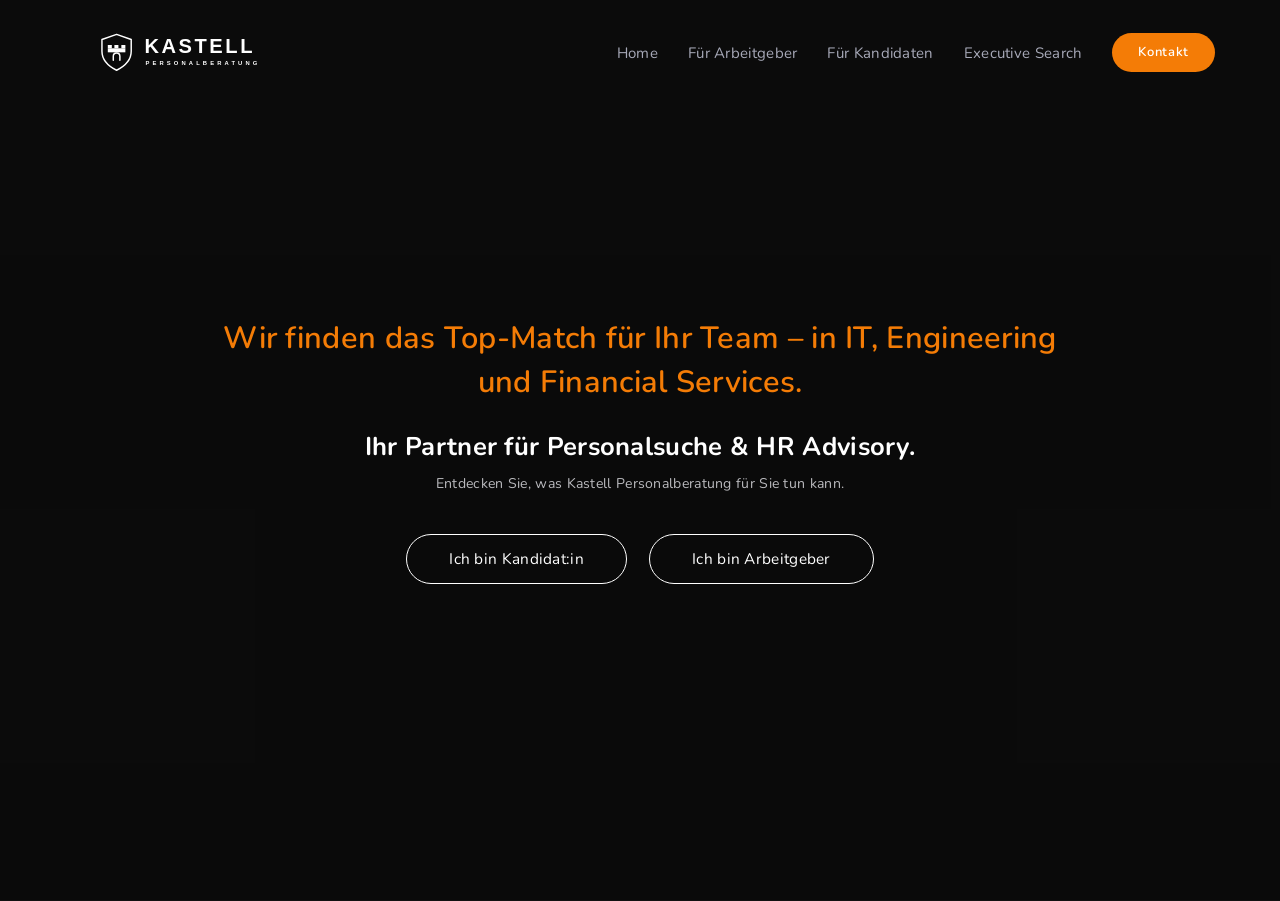
==== commit 1625f95f: "custom" ====
--- a/site/index.html
+++ b/site/index.html
@@ -520,9 +520,9 @@
 	<link rel="profile" href="https://gmpg.org/xfn/11">
 	<meta name="mobile-web-app-capable" content="yes">
 <meta name="apple-mobile-web-app-capable" content="yes">
-<meta name="apple-mobile-web-app-title" content="Black &amp; Grey HR - Best Recruitment Experts in the Middle East">
+<meta name="apple-mobile-web-app-title" content="Kastell Personalberatung - Personalberatung für IT, Engineering & Financial Services">
 <link rel="pingback" href="https://black-grey.com/xmlrpc.php">
-<title>Black &amp; Grey HR – Best Recruitment Experts in the Middle East</title>
+<title>Kastell Personalberatung – Personalberatung für IT, Engineering & Financial Services</title>
 			<script type="text/javascript">
 			var WebFontConfig = WebFontConfig || {};
 			WebFontConfig['active'] = function() {
@@ -537,11 +537,11 @@
 			};
 			</script>
 			<meta name="robots" content="max-image-preview:large">
-<meta itemprop="name" content="Black &amp; Grey HR">
+<meta itemprop="name" content="Kastell Personalberatung">
 <meta itemprop="url" content="index.html">
 <link rel="dns-prefetch" href="https://use.fontawesome.com/">
-<link rel="alternate" type="application/rss+xml" title="Black &amp; Grey HR » Feed" href="https://black-grey.com/feed/">
-<link rel="alternate" type="application/rss+xml" title="Black &amp; Grey HR » Comments Feed" href="https://black-grey.com/comments/feed/">
+<link rel="alternate" type="application/rss+xml" title="Kastell Personalberatung » Feed" href="https://black-grey.com/feed/">
+<link rel="alternate" type="application/rss+xml" title="Kastell Personalberatung » Comments Feed" href="https://black-grey.com/comments/feed/">
 <link rel="alternate" title="oEmbed (JSON)" type="application/json+oembed" href="https://black-grey.com/wp-json/oembed/1.0/embed?url=https%3A%2F%2Fblack-grey.com%2F">
 <link rel="alternate" title="oEmbed (XML)" type="text/xml+oembed" href="https://black-grey.com/wp-json/oembed/1.0/embed?url=https%3A%2F%2Fblack-grey.com%2F&amp;format=xml">
 		<!-- This site uses the Google Analytics by MonsterInsights plugin v10.2.2 - Using Analytics tracking - https://www.monsterinsights.com/ -->
@@ -618,7 +618,7 @@
 <div class="mainbar-wrap  vc_custom_1579093061841 "><span class="megamenu-hover-bg"></span>	<div class="container-fluid mainbar-container">		<div class="mainbar">			<div class="row mainbar-row align-items-lg-stretch"><div class="col vc_col-sm-4  ">
 <div id="ld_header_image_6a3e23f46eac0" class="navbar-header ld_header_image_6a3e23f46eac0">
 
-	<a class="navbar-brand" href="index.html" rel="home"><span class="navbar-brand-inner"><img class="logo-light" src="wp-content/uploads/2020/01/bg-logo-white-1.svg" alt="Black &amp; Grey HR" width="300" height="150"> <img class="logo-dark" src="wp-content/uploads/2020/01/bg-logo-white-1.svg" alt="Black &amp; Grey HR" width="300" height="150">   <img class="mobile-logo-default" src="wp-content/uploads/2019/12/blackandgreylogo_RGB.svg" alt="Black &amp; Grey HR" width="300" height="150"><img class="logo-default" src="wp-content/uploads/2020/01/bg-logo-white-1.svg" alt="Black &amp; Grey HR" width="300" height="150"></span></a>	<button type="button" class="navbar-toggle collapsed nav-trigger style-mobile" data-toggle="collapse" data-target="#main-header-collapse" aria-expanded="false" data-changeclassnames="{ &quot;html&quot;: &quot;mobile-nav-activated overflow-hidden&quot; }">
+	<a class="navbar-brand" href="index.html" rel="home"><span class="navbar-brand-inner"><img class="logo-light" src="wp-content/uploads/2020/01/bg-logo-white-1.svg" alt="Kastell Personalberatung" width="300" height="150"> <img class="logo-dark" src="wp-content/uploads/2020/01/bg-logo-white-1.svg" alt="Kastell Personalberatung" width="300" height="150">   <img class="mobile-logo-default" src="wp-content/uploads/2019/12/blackandgreylogo_RGB.svg" alt="Kastell Personalberatung" width="300" height="150"><img class="logo-default" src="wp-content/uploads/2020/01/bg-logo-white-1.svg" alt="Kastell Personalberatung" width="300" height="150"></span></a>	<button type="button" class="navbar-toggle collapsed nav-trigger style-mobile" data-toggle="collapse" data-target="#main-header-collapse" aria-expanded="false" data-changeclassnames="{ &quot;html&quot;: &quot;mobile-nav-activated overflow-hidden&quot; }">
 				<span class="sr-only">Toggle navigation</span>
 				<span class="bars">
 					<span class="bar"></span>
@@ -626,9 +626,7 @@
 					<span class="bar"></span>
 				</span>
 			</button>	
-</div><!-- /.navbar-header --></div><div class="col vc_col-sm-4  "><div class="collapse navbar-collapse dnone ld_header_collapsed_6a3e23f46f633" id="main-header-collapse">
-		
-</div><!-- /.navbar-collapse --></div><div class="col vc_col-sm-4   text-right text-lg-right text-xs-left"></div>			</div><!-- /.row mainbar-row -->		</div><!-- /.mainbar -->	</div><!-- /.container --></div><!-- /.mainbar-wrap --></header>
+</div><!-- /.navbar-header --></div><div class="col vc_col-sm-8  "><div class="collapse navbar-collapse ld_header_collapsed_6a3e23f46f633" id="main-header-collapse"><ul id="primary-nav" class="main-nav ld_header_menu_kastell main-nav-hover-underline-1 nav align-items-lg-stretch justify-content-lg-center"><li class="menu-item menu-item-type-post_type menu-item-object-page"><a href="index.html"><span class="link-icon"></span><span class="link-txt"><span class="link-ext"></span><span class="txt">Home</span></span></a></li><li class="menu-item menu-item-type-post_type menu-item-object-page"><a href="employers.html"><span class="link-icon"></span><span class="link-txt"><span class="link-ext"></span><span class="txt">F&uuml;r Arbeitgeber</span></span></a></li><li class="menu-item menu-item-type-post_type menu-item-object-page"><a href="candidates.html"><span class="link-icon"></span><span class="link-txt"><span class="link-ext"></span><span class="txt">F&uuml;r Kandidaten</span></span></a></li><li class="menu-item menu-item-type-post_type menu-item-object-page"><a href="executive-search.html"><span class="link-icon"></span><span class="link-txt"><span class="link-ext"></span><span class="txt">Executive Search</span></span></a></li><li class="contactbtn4 menu-item menu-item-type-post_type menu-item-object-page"><a href="contact.html"><span class="link-icon"></span><span class="link-txt"><span class="link-ext"></span><span class="txt">Kontakt</span></span></a></li></ul></div><!-- /.navbar-collapse --></div>			</div><!-- /.row mainbar-row -->		</div><!-- /.mainbar -->	</div><!-- /.container --></div><!-- /.mainbar-wrap --></header>
 		<main class="content" id="content">
 			
 
@@ -642,19 +640,19 @@
 							--><rs-layer-wrap class="rs-parallax-wrap" style="position: absolute; display: block; pointer-events: auto; min-width: 100%; min-height: 100%; left: 0px; top: 0px; z-index: 8; visibility: visible;"><rs-loop-wrap style="position: absolute; display: block; width: 100%; height: 100%;"><rs-mask-wrap style="position: absolute; display: block; width: 100%; height: 100%; visibility: visible; overflow: visible;"><rs-layer id="slider-5-slide-8-layer-0" class="rs-fsv rs-nolc rs-layer-video rs-layer videoisplaying" data-type="video" data-rsp_ch="on" data-xy="x:0;y:0;" data-text="w:normal;s:20,16,12,7;l:0,20,15,9;" data-dim="w:100%;h:100%;" data-basealign="slide" data-video="vd:100;rwd:f;fc:true;ar:4:3;l:true;ptimer:true;sav:f;inl:f;" data-poster="wp-content/uploads/2020/01/bg-blank.png" data-mp4="wp-content/uploads/2020/01/ff-bg3a-1.mp4" data-frame_999="o:0;st:w;sR:11700;" style="z-index: 8; font-family: Roboto; visibility: visible; width: 100%; height: 100%; border-color: rgb(0, 0, 0); border-style: none; margin: 0px; border-radius: 0px; padding: 0px; color: rgb(255, 255, 255); min-height: 0px; min-width: 0px; max-height: none; max-width: none; opacity: 0.999769; transform: matrix3d(1, 0, 0, 0, 0, 1, 0, 0, 0, 0, 1, 0, 0, 0, 0, 1); transform-origin: 50% 50% 0px;" data-idcheck="true" data-stylerecorder="true" data-initialised="true" data-video-layer-managed="true">
 							<div class="html5vid fullcoveredvideo" style="position: relative; top: 0px; left: 0px; width: 100%; height: 100%; overflow: hidden; text-align: left; line-height: 25px; letter-spacing: 0px; font-weight: 400; font-size: 16px; border-color: rgb(255, 255, 255); border-style: none; margin: 0px; border-radius: 0px; padding: 0px;" data-stylerecorder="true"><video style="object-fit: cover; background-size: cover; opacity: 0.962296; width: 100%; height: 100%; position: absolute; left: 0px; top: 0%; display: block; text-align: left; line-height: 25px; letter-spacing: 0px; font-weight: 400; border-color: rgb(255, 255, 255); border-style: none; margin: 0px; border-radius: 0px; padding: 0px;" class="resizelistener" preload="auto" data-stylerecorder="true"><source src="wp-content/uploads/2020/01/ff-bg3a-1.mp4" type="video/mp4" data-stylerecorder="true" style="text-align: left; line-height: 25px; letter-spacing: 0px; font-weight: 400; font-size: 16px; border-color: rgb(0, 0, 0); border-style: none; margin: 0px; border-radius: 0px; padding: 0px;"></video></div><div class="tp-video-play-button" data-stylerecorder="true" style="text-align: left; line-height: 25px; letter-spacing: 0px; font-weight: 400; font-size: 16px; border-color: rgb(255, 255, 255); border-style: none; margin: 0px; border-radius: 0px; padding: 0px;"><i class="revicon-right-dir" data-stylerecorder="true" style="text-align: left; letter-spacing: 0px; font-weight: 400; border-color: rgb(255, 255, 255); border-style: none; margin: 0px; border-radius: 0px; padding: 0px;"></i><span class="tp-revstop" data-stylerecorder="true" style="text-align: left; line-height: 25px; letter-spacing: 0px; font-weight: 400; border-color: rgb(255, 255, 255); border-style: none; margin: 0px; border-radius: 0px; padding: 0px;">&nbsp;</span></div><rs-poster class="noSwipe" style="background-image: url(&quot;wp-content/uploads/2020/01/bg-blank.png&quot;); text-align: left; line-height: 25px; letter-spacing: 0px; font-weight: 400; font-size: 16px; border-color: rgb(255, 255, 255); border-style: none; margin: 0px; border-radius: 0px; padding: 0px; visibility: hidden; opacity: 0.0384692; transform: translate3d(0px, 0px, 0px);" data-stylerecorder="true"></rs-poster></rs-layer></rs-mask-wrap></rs-loop-wrap></rs-layer-wrap><!--
 
-							--><rs-layer-wrap class="rs-parallax-wrap" style="position: absolute; display: block; pointer-events: none; left: 759px; top: 431px; z-index: 11;"><rs-loop-wrap style="position:absolute;display:block;"><rs-mask-wrap style="position:absolute;display:block;"><rs-layer id="slider-5-slide-8-layer-13" data-type="text" data-color="#ff8930" data-rsp_ch="on" data-xy="x:c;y:m;yo:-45px,-37px,-58px,-10px;" data-text="w:normal;s:38,31,25,26;l:45,37,30,36;fw:600;a:center;" data-frame_1="e:Power4.easeInOut;st:11180;sp:1500;" data-frame_999="o:0;st:w;sR:520;" style="z-index: 11; font-family: Nunito; visibility: hidden; text-align: center; line-height: 45px; letter-spacing: 0px; font-weight: 600; font-size: 38px; border-color: rgb(0, 0, 0); border-style: none; margin: 0px; border-radius: 0px; padding: 0px; color: rgb(255, 137, 48); text-decoration: none; white-space: nowrap; width: auto; height: auto; min-height: 0px; min-width: 0px; max-height: none; max-width: none; opacity: 0; transform-origin: 50% 50% 0px; transform: matrix3d(1, 0, 0, 0, 0, 1, 0, 0, 0, 0, 1, 0, 0, 0, 0, 1);" class="rs-layer" data-idcheck="true" data-stylerecorder="true" data-initialised="true">This is what we do best! 
+							--><rs-layer-wrap class="rs-parallax-wrap" style="position: absolute; display: block; pointer-events: none; left: 759px; top: 431px; z-index: 11;"><rs-loop-wrap style="position:absolute;display:block;"><rs-mask-wrap style="position:absolute;display:block;"><rs-layer id="slider-5-slide-8-layer-13" data-type="text" data-color="#ff8930" data-rsp_ch="on" data-xy="x:c;y:m;yo:-45px,-37px,-58px,-10px;" data-text="w:normal;s:38,31,25,26;l:45,37,30,36;fw:600;a:center;" data-frame_1="e:Power4.easeInOut;st:11180;sp:1500;" data-frame_999="o:0;st:w;sR:520;" style="z-index: 11; font-family: Nunito; visibility: hidden; text-align: center; line-height: 45px; letter-spacing: 0px; font-weight: 600; font-size: 38px; border-color: rgb(0, 0, 0); border-style: none; margin: 0px; border-radius: 0px; padding: 0px; color: rgb(255, 137, 48); text-decoration: none; white-space: nowrap; width: auto; height: auto; min-height: 0px; min-width: 0px; max-height: none; max-width: none; opacity: 0; transform-origin: 50% 50% 0px; transform: matrix3d(1, 0, 0, 0, 0, 1, 0, 0, 0, 0, 1, 0, 0, 0, 0, 1);" class="rs-layer" data-idcheck="true" data-stylerecorder="true" data-initialised="true">Ihr Partner f&uuml;r Personalsuche &amp; HR Advisory. 
 							</rs-layer></rs-mask-wrap></rs-loop-wrap></rs-layer-wrap><!--
 
-							--><rs-layer-wrap class="rs-parallax-wrap" style="position: absolute; display: block; pointer-events: none; left: 737px; top: 519px; z-index: 12;"><rs-loop-wrap style="position:absolute;display:block;"><rs-mask-wrap style="position:absolute;display:block;"><rs-layer id="slider-5-slide-8-layer-14" data-type="text" data-rsp_ch="on" data-xy="x:c;y:m;yo:35px,28px,1px,51px;" data-text="w:normal;s:22,18,17,18;l:27,22,22,25;" data-frame_1="e:Power4.easeInOut;st:11180;sp:1500;" data-frame_999="o:0;st:w;sR:520;" style="z-index: 12; font-family: Nunito; visibility: hidden; text-align: left; line-height: 27px; letter-spacing: 0px; font-weight: 400; font-size: 22px; border-color: rgb(0, 0, 0); border-style: none; margin: 0px; border-radius: 0px; padding: 0px; color: rgb(255, 255, 255); text-decoration: none; white-space: nowrap; width: auto; height: auto; min-height: 0px; min-width: 0px; max-height: none; max-width: none; opacity: 0; transform-origin: 50% 50% 0px; transform: matrix3d(1, 0, 0, 0, 0, 1, 0, 0, 0, 0, 1, 0, 0, 0, 0, 1);" class="rs-layer" data-idcheck="true" data-stylerecorder="true" data-initialised="true">Discover what Black &amp; Grey HR can do for you. 
+							--><rs-layer-wrap class="rs-parallax-wrap" style="position: absolute; display: block; pointer-events: none; left: 737px; top: 519px; z-index: 12;"><rs-loop-wrap style="position:absolute;display:block;"><rs-mask-wrap style="position:absolute;display:block;"><rs-layer id="slider-5-slide-8-layer-14" data-type="text" data-rsp_ch="on" data-xy="x:c;y:m;yo:35px,28px,1px,51px;" data-text="w:normal;s:22,18,17,18;l:27,22,22,25;" data-frame_1="e:Power4.easeInOut;st:11180;sp:1500;" data-frame_999="o:0;st:w;sR:520;" style="z-index: 12; font-family: Nunito; visibility: hidden; text-align: left; line-height: 27px; letter-spacing: 0px; font-weight: 400; font-size: 22px; border-color: rgb(0, 0, 0); border-style: none; margin: 0px; border-radius: 0px; padding: 0px; color: rgb(255, 255, 255); text-decoration: none; white-space: nowrap; width: auto; height: auto; min-height: 0px; min-width: 0px; max-height: none; max-width: none; opacity: 0; transform-origin: 50% 50% 0px; transform: matrix3d(1, 0, 0, 0, 0, 1, 0, 0, 0, 0, 1, 0, 0, 0, 0, 1);" class="rs-layer" data-idcheck="true" data-stylerecorder="true" data-initialised="true">Entdecken Sie, was Kastell Personalberatung f&uuml;r Sie tun kann. 
 							</rs-layer></rs-mask-wrap></rs-loop-wrap></rs-layer-wrap><!--
 
-							--><rs-layer-wrap class="rs-parallax-wrap" style="position: absolute; display: block; pointer-events: none; min-width: 1240px; left: 494px; top: 300px; z-index: 10;"><rs-loop-wrap style="position: absolute; display: block; width: 100%;"><rs-mask-wrap style="position: absolute; display: block; width: 100%;"><rs-layer id="slider-5-slide-8-layer-15" data-type="text" data-rsp_ch="on" data-xy="x:c;y:m;yo:-150px,-123px,-133px,-110px;" data-text="w:normal;s:36,29,22,23;l:53,43,32,33;a:center;" data-dim="w:93%,93%,93%,85%;" data-frame_1="e:Power4.easeInOut;st:11190;sp:1500;" data-frame_999="o:0;st:w;sR:510;" style="z-index: 10; font-family: Nunito; visibility: hidden; text-align: center; line-height: 53px; letter-spacing: 0px; font-weight: 400; font-size: 36px; border-color: rgb(0, 0, 0); border-style: none; margin: 0px; border-radius: 0px; padding: 0px; color: rgb(255, 255, 255); text-decoration: none; white-space: normal; width: 93%; height: auto; min-height: 0px; min-width: 0px; max-height: none; max-width: none; opacity: 0; transform-origin: 50% 50% 0px; transform: matrix3d(1, 0, 0, 0, 0, 1, 0, 0, 0, 0, 1, 0, 0, 0, 0, 1);" class="rs-layer" data-idcheck="true" data-stylerecorder="true" data-initialised="true">Connecting high potential young &amp; experienced game changers<br> to great businesses in the Middle East. 
+							--><rs-layer-wrap class="rs-parallax-wrap" style="position: absolute; display: block; pointer-events: none; min-width: 1240px; left: 494px; top: 300px; z-index: 10;"><rs-loop-wrap style="position: absolute; display: block; width: 100%;"><rs-mask-wrap style="position: absolute; display: block; width: 100%;"><rs-layer id="slider-5-slide-8-layer-15" data-type="text" data-rsp_ch="on" data-xy="x:c;y:m;yo:-150px,-123px,-133px,-110px;" data-text="w:normal;s:36,29,22,23;l:53,43,32,33;a:center;" data-dim="w:93%,93%,93%,85%;" data-frame_1="e:Power4.easeInOut;st:11190;sp:1500;" data-frame_999="o:0;st:w;sR:510;" style="z-index: 10; font-family: Nunito; visibility: hidden; text-align: center; line-height: 53px; letter-spacing: 0px; font-weight: 400; font-size: 36px; border-color: rgb(0, 0, 0); border-style: none; margin: 0px; border-radius: 0px; padding: 0px; color: rgb(255, 255, 255); text-decoration: none; white-space: normal; width: 93%; height: auto; min-height: 0px; min-width: 0px; max-height: none; max-width: none; opacity: 0; transform-origin: 50% 50% 0px; transform: matrix3d(1, 0, 0, 0, 0, 1, 0, 0, 0, 0, 1, 0, 0, 0, 0, 1);" class="rs-layer" data-idcheck="true" data-stylerecorder="true" data-initialised="true">Wir finden das Top-Match f&uuml;r Ihr Team<br> in IT, Engineering und Financial Services. 
 							</rs-layer></rs-mask-wrap></rs-loop-wrap></rs-layer-wrap><!--
 
-							--><rs-layer-wrap class="rs-parallax-wrap" style="position: absolute; display: block; pointer-events: none; left: 932px; top: 583px; z-index: 14;"><rs-loop-wrap style="position:absolute;display:block;"><rs-mask-wrap style="position:absolute;display:block;"><a id="slider-5-slide-8-layer-17" class="rs-layer rev-btn" href="employers.html" target="_self" rel="nofollow" data-type="button" data-rsp_ch="on" data-xy="x:c;xo:100px,82px,62px,38px;y:m;yo:110px,90px,68px,41px;" data-text="w:normal;s:24,19,14,8;l:42,34,25,15;" data-dim="minh:0px,none,none,none;" data-padding="t:10,8,6,4;r:40,33,25,15;b:10,8,6,4;l:40,33,25,15;" data-border="bos:solid;boc:#ffffff;bow:1px,1px,1px,1px;bor:55px,55px,55px,55px;" data-frame_1="e:Power4.easeInOut;st:11160;sp:1500;" data-frame_999="o:0;st:w;sR:540;" data-frame_hover="c:#0c0c0c;bgc:#fff;boc:#fff;bor:55px,55px,55px,55px;bos:solid;bow:1px,1px,1px,1px;e:Power1.easeInOut;" style="z-index: 14; background-color: rgba(0, 0, 0, 0); font-family: Nunito; visibility: hidden; text-align: left; line-height: 42px; letter-spacing: 0px; font-weight: 400; font-size: 24px; border-color: rgb(255, 255, 255); border-style: solid; border-width: 1px; margin: 0px; border-radius: 55px; padding: 10px 40px; color: rgb(255, 255, 255); text-decoration: none; white-space: nowrap; width: auto; height: auto; min-height: 0px; min-width: 0px; max-height: none; max-width: none; opacity: 0; transform-origin: 50% 50% 0px; transform: matrix3d(1, 0, 0, 0, 0, 1, 0, 0, 0, 0, 1, 0, 0, 0, 0, 1);" data-idcheck="true" data-stylerecorder="true" data-initialised="true">I'm an Employer 
+							--><rs-layer-wrap class="rs-parallax-wrap" style="position: absolute; display: block; pointer-events: none; left: 932px; top: 583px; z-index: 14;"><rs-loop-wrap style="position:absolute;display:block;"><rs-mask-wrap style="position:absolute;display:block;"><a id="slider-5-slide-8-layer-17" class="rs-layer rev-btn" href="employers.html" target="_self" rel="nofollow" data-type="button" data-rsp_ch="on" data-xy="x:c;xo:100px,82px,62px,38px;y:m;yo:110px,90px,68px,41px;" data-text="w:normal;s:24,19,14,8;l:42,34,25,15;" data-dim="minh:0px,none,none,none;" data-padding="t:10,8,6,4;r:40,33,25,15;b:10,8,6,4;l:40,33,25,15;" data-border="bos:solid;boc:#ffffff;bow:1px,1px,1px,1px;bor:55px,55px,55px,55px;" data-frame_1="e:Power4.easeInOut;st:11160;sp:1500;" data-frame_999="o:0;st:w;sR:540;" data-frame_hover="c:#0c0c0c;bgc:#fff;boc:#fff;bor:55px,55px,55px,55px;bos:solid;bow:1px,1px,1px,1px;e:Power1.easeInOut;" style="z-index: 14; background-color: rgba(0, 0, 0, 0); font-family: Nunito; visibility: hidden; text-align: left; line-height: 42px; letter-spacing: 0px; font-weight: 400; font-size: 24px; border-color: rgb(255, 255, 255); border-style: solid; border-width: 1px; margin: 0px; border-radius: 55px; padding: 10px 40px; color: rgb(255, 255, 255); text-decoration: none; white-space: nowrap; width: auto; height: auto; min-height: 0px; min-width: 0px; max-height: none; max-width: none; opacity: 0; transform-origin: 50% 50% 0px; transform: matrix3d(1, 0, 0, 0, 0, 1, 0, 0, 0, 0, 1, 0, 0, 0, 0, 1);" data-idcheck="true" data-stylerecorder="true" data-initialised="true">Ich bin Arbeitgeber 
 							</a></rs-mask-wrap></rs-loop-wrap></rs-layer-wrap><!--
 
-							--><rs-layer-wrap class="rs-parallax-wrap" style="position: absolute; display: block; pointer-events: none; left: 666px; top: 583px; z-index: 13;"><rs-loop-wrap style="position:absolute;display:block;"><rs-mask-wrap style="position:absolute;display:block;"><a id="slider-5-slide-8-layer-18" class="rs-layer rev-btn" href="candidates.html" target="_self" rel="nofollow" data-type="button" data-rsp_ch="on" data-xy="x:c;xo:-170px,-140px,-106px,-65px;y:m;yo:110px,90px,68px,41px;" data-text="w:normal;s:24,19,14,8;l:42,34,25,15;" data-dim="minh:0px,none,none,none;" data-padding="t:10,8,6,4;r:40,33,25,15;b:10,8,6,4;l:40,33,25,15;" data-border="bos:solid;boc:#ffffff;bow:1px,1px,1px,1px;bor:55px,55px,55px,55px;" data-frame_1="e:Power4.easeInOut;st:11170;sp:1500;" data-frame_999="o:0;st:w;sR:530;" data-frame_hover="c:#0c0c0c;bgc:#fff;boc:#fff;bor:55px,55px,55px,55px;bos:solid;bow:1px,1px,1px,1px;e:Power1.easeInOut;" style="z-index: 13; background-color: rgba(0, 0, 0, 0); font-family: Nunito; visibility: hidden; text-align: left; line-height: 42px; letter-spacing: 0px; font-weight: 400; font-size: 24px; border-color: rgb(255, 255, 255); border-style: solid; border-width: 1px; margin: 0px; border-radius: 55px; padding: 10px 40px; color: rgb(255, 255, 255); text-decoration: none; white-space: nowrap; width: auto; height: auto; min-height: 0px; min-width: 0px; max-height: none; max-width: none; opacity: 0; transform-origin: 50% 50% 0px; transform: matrix3d(1, 0, 0, 0, 0, 1, 0, 0, 0, 0, 1, 0, 0, 0, 0, 1);" data-idcheck="true" data-stylerecorder="true" data-initialised="true">I'm a Candidate 
+							--><rs-layer-wrap class="rs-parallax-wrap" style="position: absolute; display: block; pointer-events: none; left: 666px; top: 583px; z-index: 13;"><rs-loop-wrap style="position:absolute;display:block;"><rs-mask-wrap style="position:absolute;display:block;"><a id="slider-5-slide-8-layer-18" class="rs-layer rev-btn" href="candidates.html" target="_self" rel="nofollow" data-type="button" data-rsp_ch="on" data-xy="x:c;xo:-170px,-140px,-106px,-65px;y:m;yo:110px,90px,68px,41px;" data-text="w:normal;s:24,19,14,8;l:42,34,25,15;" data-dim="minh:0px,none,none,none;" data-padding="t:10,8,6,4;r:40,33,25,15;b:10,8,6,4;l:40,33,25,15;" data-border="bos:solid;boc:#ffffff;bow:1px,1px,1px,1px;bor:55px,55px,55px,55px;" data-frame_1="e:Power4.easeInOut;st:11170;sp:1500;" data-frame_999="o:0;st:w;sR:530;" data-frame_hover="c:#0c0c0c;bgc:#fff;boc:#fff;bor:55px,55px,55px,55px;bos:solid;bow:1px,1px,1px,1px;e:Power1.easeInOut;" style="z-index: 13; background-color: rgba(0, 0, 0, 0); font-family: Nunito; visibility: hidden; text-align: left; line-height: 42px; letter-spacing: 0px; font-weight: 400; font-size: 24px; border-color: rgb(255, 255, 255); border-style: solid; border-width: 1px; margin: 0px; border-radius: 55px; padding: 10px 40px; color: rgb(255, 255, 255); text-decoration: none; white-space: nowrap; width: auto; height: auto; min-height: 0px; min-width: 0px; max-height: none; max-width: none; opacity: 0; transform-origin: 50% 50% 0px; transform: matrix3d(1, 0, 0, 0, 0, 1, 0, 0, 0, 0, 1, 0, 0, 0, 0, 1);" data-idcheck="true" data-stylerecorder="true" data-initialised="true">Ich bin Kandidat:in 
 							</a></rs-mask-wrap></rs-loop-wrap></rs-layer-wrap><!--
 
 							--><rs-layer-wrap class="rs-parallax-wrap" style="position: absolute; display: block; pointer-events: none; min-width: 100%; min-height: 100%; left: 0px; top: 0px; z-index: 9;"><rs-loop-wrap style="position: absolute; display: block; width: 100%; height: 100%;"><rs-mask-wrap style="position: absolute; display: block; width: 100%; height: 100%;"><rs-layer id="slider-5-slide-8-layer-19" data-type="shape" data-rsp_ch="on" data-text="w:normal;s:20,16,12,7;l:0,20,15,9;" data-dim="w:100%;h:100%;" data-basealign="slide" data-frame_1="e:Power4.easeInOut;st:11190;sp:1500;sR:10500;" data-frame_999="o:0;st:w;sR:510;" style="z-index: 9; background-color: rgba(0, 0, 0, 0.83); font-family: Roboto; visibility: hidden; overflow: hidden; border-color: rgb(0, 0, 0); border-style: none; margin: 0px; border-radius: 0px; padding: 0px; color: rgb(255, 255, 255); width: 100%; height: 100%; min-height: 0px; min-width: 0px; max-height: none; max-width: none; opacity: 0; transform-origin: 50% 50% 0px; transform: matrix3d(1, 0, 0, 0, 0, 1, 0, 0, 0, 0, 1, 0, 0, 0, 0, 1);" class="rs-layer" data-idcheck="true" data-stylerecorder="true" data-initialised="true"> 
@@ -710,7 +708,7 @@
 		</figure>
 	</div>
 <header class="fancy-title text-center ttlmb9 ld_section_title_6a3e23f4a0578">
-	<h4><i class=""></i> Connecting high potential young &amp; experienced game changers to great businesses in the Middle East.</h4>	<h5 class="">This is what we do best!</h5>	<div class="st-desc">Discover what Black &amp; Grey HR can do for you.</div></header><div class="vc_row wpb_row vc_inner vc_row-fluid vc_row-o-content-middle vc_row-flex"><div class="wpb_column vc_column_container vc_col-sm-12 liquid-column-6a3e23f4a7a6d"><div class="vc_column-inner"><div class="wpb_wrapper "><div class="wpb_wrapper-inner"><div class="vc_btn3-container vc_btn3-center"><a class="vc_general vc_btn3 vc_btn3-size-lg vc_btn3-shape-round vc_btn3-style-outline vc_btn3-color-white" href="candidates.html" title="Candidates">I'm a Candidate</a></div><div class="vc_btn3-container vc_btn3-center"><a class="vc_general vc_btn3 vc_btn3-size-lg vc_btn3-shape-round vc_btn3-style-outline vc_btn3-color-white" href="employers.html" title="Candidates">I'm an Employer</a></div></div></div></div></div></div></div></div></div></div></div></div></section><div class="vc_row-full-width vc_clearfix"></div><section class="vc_row wpb_row vc_row-fluid liquid-row-shadowbox-6a3e23f4b3e8a"><div class="ld-container container"><div class="row ld-row"><div class="wpb_column vc_column_container vc_col-sm-12 liquid-column-6a3e23f4b5458"><div class="vc_column-inner"><div class="wpb_wrapper "><div class="wpb_wrapper-inner">
+	<h4><i class=""></i> Wir finden das Top-Match f&uuml;r Ihr Team in IT, Engineering und Financial Services.</h4>	<h5 class="">Ihr Partner f&uuml;r Personalsuche &amp; HR Advisory.</h5>	<div class="st-desc">Entdecken Sie, was Kastell Personalberatung f&uuml;r Sie tun kann.</div></header><div class="vc_row wpb_row vc_inner vc_row-fluid vc_row-o-content-middle vc_row-flex"><div class="wpb_column vc_column_container vc_col-sm-12 liquid-column-6a3e23f4a7a6d"><div class="vc_column-inner"><div class="wpb_wrapper "><div class="wpb_wrapper-inner"><div class="vc_btn3-container vc_btn3-center"><a class="vc_general vc_btn3 vc_btn3-size-lg vc_btn3-shape-round vc_btn3-style-outline vc_btn3-color-white" href="candidates.html" title="Candidates">Ich bin Kandidat:in</a></div><div class="vc_btn3-container vc_btn3-center"><a class="vc_general vc_btn3 vc_btn3-size-lg vc_btn3-shape-round vc_btn3-style-outline vc_btn3-color-white" href="employers.html" title="Candidates">Ich bin Arbeitgeber</a></div></div></div></div></div></div></div></div></div></div></div></div></section><div class="vc_row-full-width vc_clearfix"></div><section class="vc_row wpb_row vc_row-fluid liquid-row-shadowbox-6a3e23f4b3e8a"><div class="ld-container container"><div class="row ld-row"><div class="wpb_column vc_column_container vc_col-sm-12 liquid-column-6a3e23f4b5458"><div class="vc_column-inner"><div class="wpb_wrapper "><div class="wpb_wrapper-inner">
 	<div class="wpb_text_column wpb_content_element ">
 		<div class="wpb_wrapper">
 			
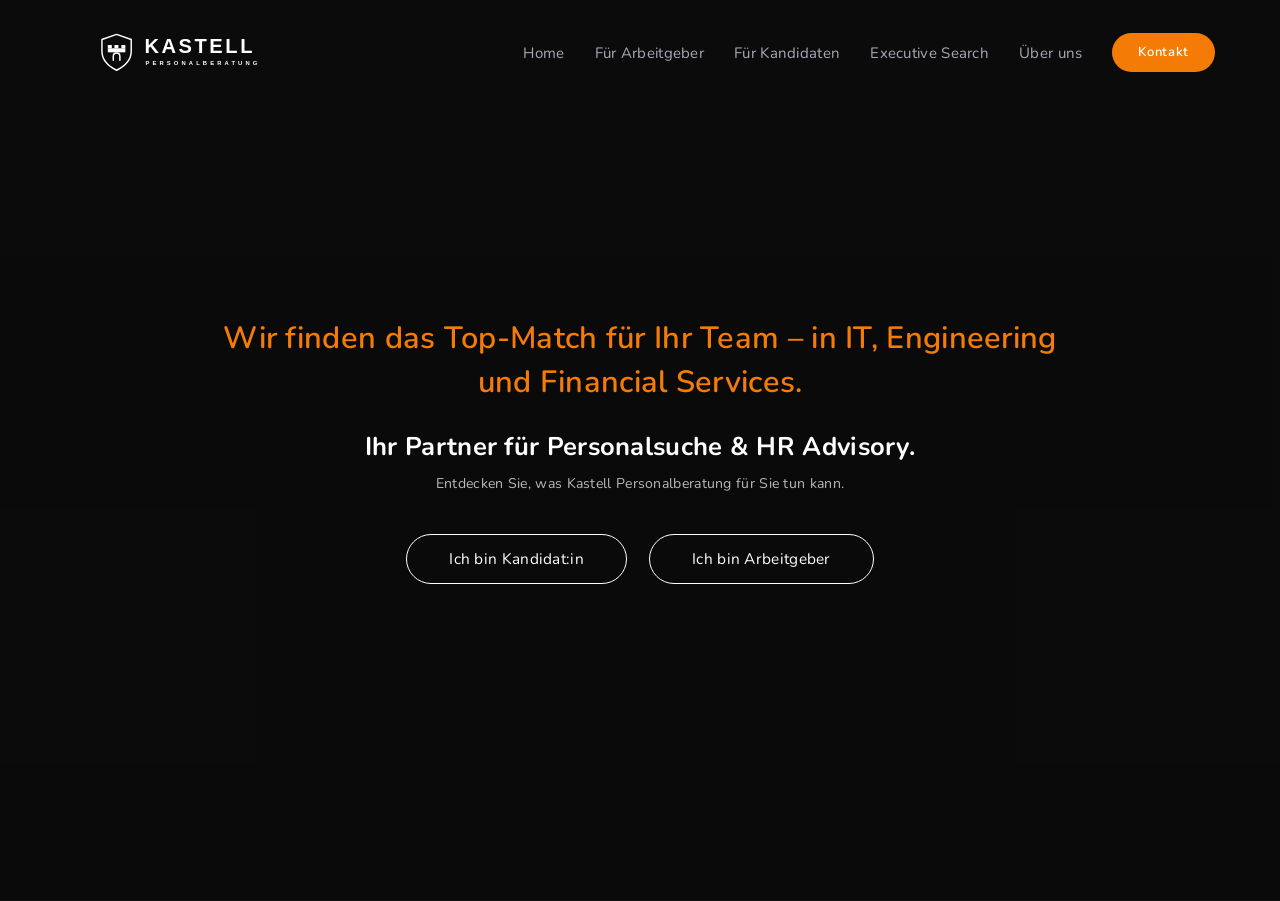
==== commit 713ff49d: "Add About Us page and local fixes Add a new About Us page (site/about-us.html) with team sticky card" ====
--- a/site/index.html
+++ b/site/index.html
@@ -626,7 +626,7 @@
 					<span class="bar"></span>
 				</span>
 			</button>	
-</div><!-- /.navbar-header --></div><div class="col vc_col-sm-8  "><div class="collapse navbar-collapse ld_header_collapsed_6a3e23f46f633" id="main-header-collapse"><ul id="primary-nav" class="main-nav ld_header_menu_kastell main-nav-hover-underline-1 nav align-items-lg-stretch justify-content-lg-center"><li class="menu-item menu-item-type-post_type menu-item-object-page"><a href="index.html"><span class="link-icon"></span><span class="link-txt"><span class="link-ext"></span><span class="txt">Home</span></span></a></li><li class="menu-item menu-item-type-post_type menu-item-object-page"><a href="employers.html"><span class="link-icon"></span><span class="link-txt"><span class="link-ext"></span><span class="txt">F&uuml;r Arbeitgeber</span></span></a></li><li class="menu-item menu-item-type-post_type menu-item-object-page"><a href="candidates.html"><span class="link-icon"></span><span class="link-txt"><span class="link-ext"></span><span class="txt">F&uuml;r Kandidaten</span></span></a></li><li class="menu-item menu-item-type-post_type menu-item-object-page"><a href="executive-search.html"><span class="link-icon"></span><span class="link-txt"><span class="link-ext"></span><span class="txt">Executive Search</span></span></a></li><li class="contactbtn4 menu-item menu-item-type-post_type menu-item-object-page"><a href="contact.html"><span class="link-icon"></span><span class="link-txt"><span class="link-ext"></span><span class="txt">Kontakt</span></span></a></li></ul></div><!-- /.navbar-collapse --></div>			</div><!-- /.row mainbar-row -->		</div><!-- /.mainbar -->	</div><!-- /.container --></div><!-- /.mainbar-wrap --></header>
+</div><!-- /.navbar-header --></div><div class="col vc_col-sm-8  "><div class="collapse navbar-collapse ld_header_collapsed_6a3e23f46f633" id="main-header-collapse"><ul id="primary-nav" class="main-nav ld_header_menu_kastell main-nav-hover-underline-1 nav align-items-lg-stretch justify-content-lg-center"><li class="menu-item menu-item-type-post_type menu-item-object-page"><a href="index.html"><span class="link-icon"></span><span class="link-txt"><span class="link-ext"></span><span class="txt">Home</span></span></a></li><li class="menu-item menu-item-type-post_type menu-item-object-page"><a href="employers.html"><span class="link-icon"></span><span class="link-txt"><span class="link-ext"></span><span class="txt">F&uuml;r Arbeitgeber</span></span></a></li><li class="menu-item menu-item-type-post_type menu-item-object-page"><a href="candidates.html"><span class="link-icon"></span><span class="link-txt"><span class="link-ext"></span><span class="txt">F&uuml;r Kandidaten</span></span></a></li><li class="menu-item menu-item-type-post_type menu-item-object-page"><a href="executive-search.html"><span class="link-icon"></span><span class="link-txt"><span class="link-ext"></span><span class="txt">Executive Search</span></span></a></li><li class="menu-item menu-item-type-post_type menu-item-object-page"><a href="about-us.html"><span class="link-icon"></span><span class="link-txt"><span class="link-ext"></span><span class="txt">Über uns</span></span></a></li><li class="contactbtn4 menu-item menu-item-type-post_type menu-item-object-page"><a href="contact.html"><span class="link-icon"></span><span class="link-txt"><span class="link-ext"></span><span class="txt">Kontakt</span></span></a></li></ul></div><!-- /.navbar-collapse --></div>			</div><!-- /.row mainbar-row -->		</div><!-- /.mainbar -->	</div><!-- /.container --></div><!-- /.mainbar-wrap --></header>
 		<main class="content" id="content">
 			
 
--- a/site/local-fixes.css
+++ b/site/local-fixes.css
@@ -78,3 +78,449 @@
   background:#fff;
   color:#0c0c0c;
 }
+
+/* --- About Us Page Custom Styles (Premium Dossier Layout) --- */
+
+:root {
+  --about-ink:        #1A1D24;
+  --about-ink-soft:   #2B2F39;
+  --about-paper:      #F7F5F0;
+  --about-paper-dim:  #EFEBE3;
+  --about-brass:      #C9954B;
+  --about-brass-soft: #E2C691;
+  --about-slate:      #5B6270;
+  --about-hairline:   #DAD5C9;
+  --about-hairline-dark: rgba(247,245,240,0.14);
+
+  --about-serif: "Fraunces", Georgia, serif;
+  --about-sans:  "Inter", -apple-system, BlinkMacSystemFont, sans-serif;
+
+  --about-ease: cubic-bezier(0.16, 1, 0.3, 1);
+  --about-ease-soft: cubic-bezier(0.4, 0, 0.2, 1);
+}
+
+.scroll-progress {
+  position: fixed; top: 0; left: 0; height: 3px; width: 0%;
+  background: linear-gradient(90deg, var(--about-brass), var(--about-brass-soft));
+  z-index: 9999;
+  transition: width 0.1s linear;
+}
+
+/* ============================================================
+   HERO
+   ============================================================ */
+.about-hero-section {
+  position: relative;
+  min-height: 80vh;
+  display: flex;
+  flex-direction: column;
+  justify-content: flex-end;
+  background: var(--about-ink);
+  overflow: hidden;
+  padding: 180px 5vw 90px;
+}
+
+.about-hero-bg-grid {
+  position: absolute; inset: 0;
+  background-image:
+    linear-gradient(var(--about-hairline-dark) 1px, transparent 1px),
+    linear-gradient(90deg, var(--about-hairline-dark) 1px, transparent 1px);
+  background-size: 64px 64px;
+  opacity: 0.5;
+  -webkit-mask-image: linear-gradient(to bottom, transparent, rgba(0,0,0,0.6) 40%, black 75%);
+  mask-image: linear-gradient(to bottom, transparent, rgba(0,0,0,0.6) 40%, black 75%);
+}
+
+.about-hero-glow {
+  position: absolute;
+  width: 60vw; height: 60vw;
+  top: -20%; right: -15%;
+  background: radial-gradient(circle, rgba(201,149,75,0.18), transparent 70%);
+  pointer-events: none;
+}
+
+.about-hero-eyebrow {
+  font-family: var(--about-sans);
+  font-size: 0.8rem;
+  letter-spacing: 0.22em;
+  text-transform: uppercase;
+  color: var(--about-brass-soft);
+  font-weight: 600;
+  margin-bottom: 28px;
+  display: flex; align-items: center; gap: 14px;
+}
+.about-hero-eyebrow::before {
+  content: "";
+  width: 34px; height: 1px;
+  background: var(--about-brass);
+}
+
+.about-hero-headline {
+  font-family: var(--about-serif);
+  color: var(--about-paper);
+  font-weight: 500;
+  font-size: clamp(2.4rem, 5.5vw, 4.8rem);
+  line-height: 1.1;
+  letter-spacing: -0.01em;
+  max-width: 22ch;
+  margin-bottom: 40px;
+}
+.about-hero-headline em {
+  font-style: italic;
+  color: var(--about-brass);
+  font-weight: 400;
+}
+
+.about-hero-foot {
+  display: flex; justify-content: space-between; align-items: flex-end;
+  margin-top: 40px; padding-top: 32px;
+  border-top: 1px solid var(--about-hairline-dark);
+  gap: 40px; flex-wrap: wrap;
+}
+.about-hero-sub {
+  max-width: 44ch; color: rgba(247,245,240,0.72); font-size: 1.05rem;
+  line-height: 1.7;
+}
+.about-hero-stats {
+  display: flex; gap: 48px;
+}
+.about-hero-stat-num {
+  font-family: var(--about-serif); font-size: 2.2rem; color: var(--about-paper); font-weight: 600;
+  display: flex; align-items: baseline; gap: 2px;
+}
+.about-hero-stat-label {
+  font-size: 0.72rem; letter-spacing: 0.1em; text-transform: uppercase; color: var(--about-brass-soft); margin-top: 4px;
+}
+
+/* ============================================================
+   INTRO SECTION
+   ============================================================ */
+.about-intro-section { background: var(--about-paper); padding: 120px 0; }
+.about-intro-grid {
+  display: grid; grid-template-columns: 1.1fr 1fr; gap: 80px; align-items: start;
+}
+.about-intro-title {
+  font-family: var(--about-serif);
+  font-size: clamp(2rem, 3.5vw, 3rem);
+  font-weight: 500;
+  line-height: 1.28;
+  color: var(--about-ink);
+}
+.about-intro-title em {
+  font-style: italic; color: var(--about-brass); font-weight: 400;
+  position: relative;
+}
+.about-intro-title em::after {
+  content: "";
+  position: absolute; left: 0; right: 0; bottom: 0.06em; height: 0.5em;
+  background: var(--about-brass-soft); opacity: 0.35; z-index: -1;
+}
+.about-intro-text p {
+  color: var(--about-slate);
+  font-size: 1.05rem;
+  margin-bottom: 24px;
+  line-height: 1.8;
+}
+.about-intro-text p:first-of-type {
+  font-size: 1.18rem;
+  color: var(--about-ink-soft);
+}
+
+.about-stat-strip {
+  margin-top: 80px;
+  display: grid; grid-template-columns: repeat(3, 1fr);
+  border-top: 1px solid var(--about-hairline);
+  border-bottom: 1px solid var(--about-hairline);
+}
+.about-stat-cell {
+  padding: 32px 28px 32px 0;
+  border-right: 1px solid var(--about-hairline);
+}
+.about-stat-cell:last-child { border-right: none; padding-right: 0; }
+.about-stat-value {
+  font-family: var(--about-serif); font-size: 2.6rem; font-weight: 600; color: var(--about-ink);
+  line-height: 1;
+}
+.about-stat-value sup { font-size: 1.4rem; color: var(--about-brass); top: -0.5em; }
+.about-stat-cell-label {
+  margin-top: 10px; font-size: 0.85rem; color: var(--about-slate); line-height: 1.5;
+}
+
+/* ============================================================
+   TEAM SECTION — DOSSIER CARDS WITH STICKY SCROLL
+   ============================================================ */
+.about-team-section {
+  background: var(--about-ink);
+  color: var(--about-paper);
+  padding: 120px 0 140px;
+}
+.about-team-header {
+  display: flex; justify-content: space-between; align-items: flex-end;
+  margin-bottom: 90px; flex-wrap: wrap; gap: 28px;
+}
+.about-eyebrow {
+  font-size: 0.78rem; letter-spacing: 0.2em; text-transform: uppercase;
+  color: var(--about-brass-soft); font-weight: 600;
+  display: flex; align-items: center; gap: 14px; margin-bottom: 18px;
+}
+.about-eyebrow::before { content: ""; width: 28px; height: 1px; background: var(--about-brass-soft); }
+
+.about-team-title {
+  font-family: var(--about-serif); font-weight: 500;
+  font-size: clamp(2rem, 4vw, 3.2rem);
+  max-width: 14ch;
+  line-height: 1.08;
+}
+.about-team-meta {
+  max-width: 38ch; color: rgba(247,245,240,0.6); font-size: 1.02rem;
+  border-left: 1px solid var(--about-hairline-dark); padding-left: 24px;
+  line-height: 1.7;
+}
+
+.about-sticky-stack-container {
+  position: relative;
+  max-width: 1100px;
+  margin: 0 auto;
+  padding: 20px 0;
+}
+
+.dossier-card {
+  position: -webkit-sticky;
+  position: sticky;
+  top: 140px;
+  background: var(--about-ink-soft);
+  border: 1px solid var(--about-hairline-dark);
+  border-radius: 20px;
+  margin-bottom: 100px;
+  box-shadow: 0 30px 60px rgba(0, 0, 0, 0.2);
+  display: grid;
+  grid-template-columns: 220px 1fr;
+  gap: 48px;
+  align-items: start;
+  padding: 50px;
+  transition: transform 0.6s cubic-bezier(0.16, 1, 0.3, 1), opacity 0.6s ease, filter 0.6s ease, box-shadow 0.3s ease;
+  transform-origin: center top;
+}
+.dossier-card:last-child {
+  margin-bottom: 0;
+}
+
+.dossier-card:nth-child(1) { top: 120px; z-index: 1; }
+.dossier-card:nth-child(2) { top: 145px; z-index: 2; }
+.dossier-card:nth-child(3) { top: 170px; z-index: 3; }
+
+.dossier-index {
+  font-family: var(--about-serif);
+  font-size: 1rem;
+  color: rgba(247,245,240,0.32);
+  letter-spacing: 0.05em;
+  padding-top: 8px;
+}
+
+.dossier-photo-wrap {
+  position: relative;
+  width: 100%; aspect-ratio: 3/4;
+  border-radius: 4px;
+  overflow: hidden;
+  background: var(--about-ink);
+  box-shadow: 0 10px 25px rgba(0,0,0,0.25);
+}
+.dossier-photo-wrap::after {
+  content: "";
+  position: absolute; inset: 0;
+  border: 1px solid var(--about-hairline-dark);
+  pointer-events: none;
+}
+.dossier-photo {
+  width: 100%; height: 100%;
+  object-fit: cover;
+  transition: transform 0.6s var(--about-ease);
+}
+.dossier-card:hover .dossier-photo {
+  transform: scale(1.05);
+}
+
+.dossier-tab {
+  position: absolute; top: 14px; left: 0;
+  background: var(--about-brass);
+  color: var(--about-ink);
+  font-size: 0.66rem; letter-spacing: 0.1em; text-transform: uppercase; font-weight: 700;
+  padding: 5px 12px 5px 10px;
+  clip-path: polygon(0 0, 100% 0, 88% 100%, 0% 100%);
+  z-index: 2;
+}
+
+.dossier-body { padding-top: 4px; }
+.dossier-name {
+  font-family: var(--about-serif); font-weight: 500; font-size: 1.8rem;
+  color: var(--about-paper);
+  margin-bottom: 6px;
+}
+.dossier-role {
+  color: var(--about-brass-soft); font-size: 0.85rem; letter-spacing: 0.04em;
+  text-transform: uppercase; font-weight: 600;
+  margin-bottom: 22px;
+  padding-bottom: 18px;
+  border-bottom: 1px solid var(--about-hairline-dark);
+}
+.dossier-bio {
+  color: rgba(247,245,240,0.72);
+  font-size: 0.98rem;
+  line-height: 1.8;
+}
+.dossier-bio p { margin-bottom: 14px; }
+.dossier-bio p:last-child { margin-bottom: 0; }
+
+.dossier-tags {
+  display: flex; gap: 10px; margin-top: 24px; flex-wrap: wrap;
+}
+.dossier-tag {
+  font-size: 0.72rem; letter-spacing: 0.06em; text-transform: uppercase;
+  border: 1px solid var(--about-hairline-dark);
+  color: rgba(247,245,240,0.65);
+  padding: 6px 13px; border-radius: 100px;
+}
+
+/* ============================================================
+   VALUES MARQUEE
+   ============================================================ */
+.about-marquee-section {
+  background: var(--about-paper-dim);
+  padding: 70px 0;
+  overflow: hidden;
+  border-top: 1px solid var(--about-hairline);
+  border-bottom: 1px solid var(--about-hairline);
+}
+.about-marquee-track {
+  display: flex; width: max-content;
+  animation: about-marquee 32s linear infinite;
+}
+.about-marquee-section:hover .about-marquee-track { animation-play-state: paused; }
+.about-marquee-item {
+  font-family: var(--about-serif);
+  font-size: clamp(1.6rem, 3vw, 2.6rem);
+  font-weight: 500;
+  color: var(--about-ink);
+  padding: 0 40px;
+  white-space: nowrap;
+  display: flex; align-items: center; gap: 40px;
+}
+.about-marquee-dot {
+  width: 8px; height: 8px; border-radius: 50%; background: var(--about-brass); display: inline-block;
+}
+.about-marquee-item em { color: var(--about-brass); font-style: italic; font-weight: 400; }
+
+@keyframes about-marquee {
+  from { transform: translateX(0); }
+  to { transform: translateX(-50%); }
+}
+
+/* ============================================================
+   CONTACT CTA
+   ============================================================ */
+.about-contact-section {
+  background: var(--about-ink);
+  color: var(--about-paper);
+  padding: 120px 0;
+  text-align: center;
+  position: relative;
+  overflow: hidden;
+  border-top: 1px solid var(--about-hairline-dark);
+}
+.about-contact-glow {
+  position: absolute; bottom: -30%; left: 50%; transform: translateX(-50%);
+  width: 90vw; height: 60vw;
+  background: radial-gradient(ellipse, rgba(201,149,75,0.15), transparent 65%);
+  pointer-events: none;
+}
+.about-contact-section .ld-container { position: relative; z-index: 1; }
+.about-contact-title {
+  font-family: var(--about-serif); font-weight: 500;
+  font-size: clamp(2.2rem, 5vw, 3.8rem);
+  max-width: 18ch; margin: 0 auto 24px;
+  line-height: 1.12;
+}
+.about-contact-title em { color: var(--about-brass); font-style: italic; font-weight: 400; }
+.about-contact-text {
+  max-width: 48ch; margin: 0 auto 48px;
+  color: rgba(247,245,240,0.68); font-size: 1.05rem;
+  line-height: 1.6;
+}
+.about-contact-info {
+  display: flex; justify-content: center; gap: 48px; flex-wrap: wrap;
+  margin-bottom: 48px;
+}
+.about-contact-item {
+  display: flex; align-items: center; gap: 12px;
+  font-size: 1.02rem;
+  border-bottom: 1px solid transparent;
+  transition: border-color 0.3s, color 0.3s;
+  padding-bottom: 4px;
+}
+.about-contact-item:hover { color: var(--about-brass-soft); border-color: var(--about-brass-soft); }
+.about-contact-icon {
+  width: 34px; height: 34px; border-radius: 50%;
+  border: 1px solid var(--about-hairline-dark);
+  display: flex; align-items: center; justify-content: center;
+  font-size: 0.85rem;
+}
+.about-btn-primary {
+  display: inline-flex; align-items: center; gap: 12px;
+  background: var(--about-brass); color: var(--about-ink);
+  padding: 18px 38px;
+  font-size: 0.85rem; font-weight: 700; letter-spacing: 0.06em; text-transform: uppercase;
+  border-radius: 2px;
+  position: relative;
+  overflow: hidden;
+  transition: transform 0.3s var(--about-ease), box-shadow 0.3s var(--about-ease);
+}
+.about-btn-primary:hover {
+  transform: translateY(-3px);
+  box-shadow: 0 18px 34px -12px rgba(201,149,75,0.45);
+}
+.about-btn-arrow { transition: transform 0.3s var(--about-ease); }
+.about-btn-primary:hover .about-btn-arrow { transform: translateX(5px); }
+
+/* ============================================================
+   REVEAL ON SCROLL
+   ============================================================ */
+.reveal {
+  opacity: 0;
+  transform: translateY(30px);
+  transition: opacity 0.8s var(--about-ease-soft), transform 0.8s var(--about-ease-soft);
+}
+.reveal.is-visible { opacity: 1; transform: translateY(0); }
+.reveal-delay-1 { transition-delay: 0.1s; }
+.reveal-delay-2 { transition-delay: 0.2s; }
+.reveal-delay-3 { transition-delay: 0.3s; }
+
+/* ============================================================
+   RESPONSIVENESS
+   ============================================================ */
+@media (max-width: 991px) {
+  .about-intro-grid { grid-template-columns: 1fr; gap: 40px; }
+  .about-stat-strip { grid-template-columns: 1fr; }
+  .about-stat-cell { border-right: none; border-bottom: 1px solid var(--about-hairline); padding: 24px 0; }
+  .about-stat-cell:last-child { border-bottom: none; }
+
+  .dossier-card {
+    grid-template-columns: 1fr;
+    gap: 30px;
+    padding: 35px;
+    margin-bottom: 60px;
+  }
+  .dossier-index { display: none; }
+  .dossier-photo-wrap { max-width: 220px; }
+  .about-team-header { flex-direction: column; align-items: flex-start; }
+  .about-team-meta { border-left: none; padding-left: 0; border-top: 1px solid var(--about-hairline-dark); padding-top: 16px; }
+
+  .about-hero-section { padding: 140px 5vw 70px; }
+  .about-hero-foot { flex-direction: column; align-items: flex-start; gap: 28px; }
+  .about-hero-stats { gap: 32px; }
+}
+
+@media (max-width: 480px) {
+  .about-contact-info { flex-direction: column; gap: 20px; align-items: center; }
+}
+
+
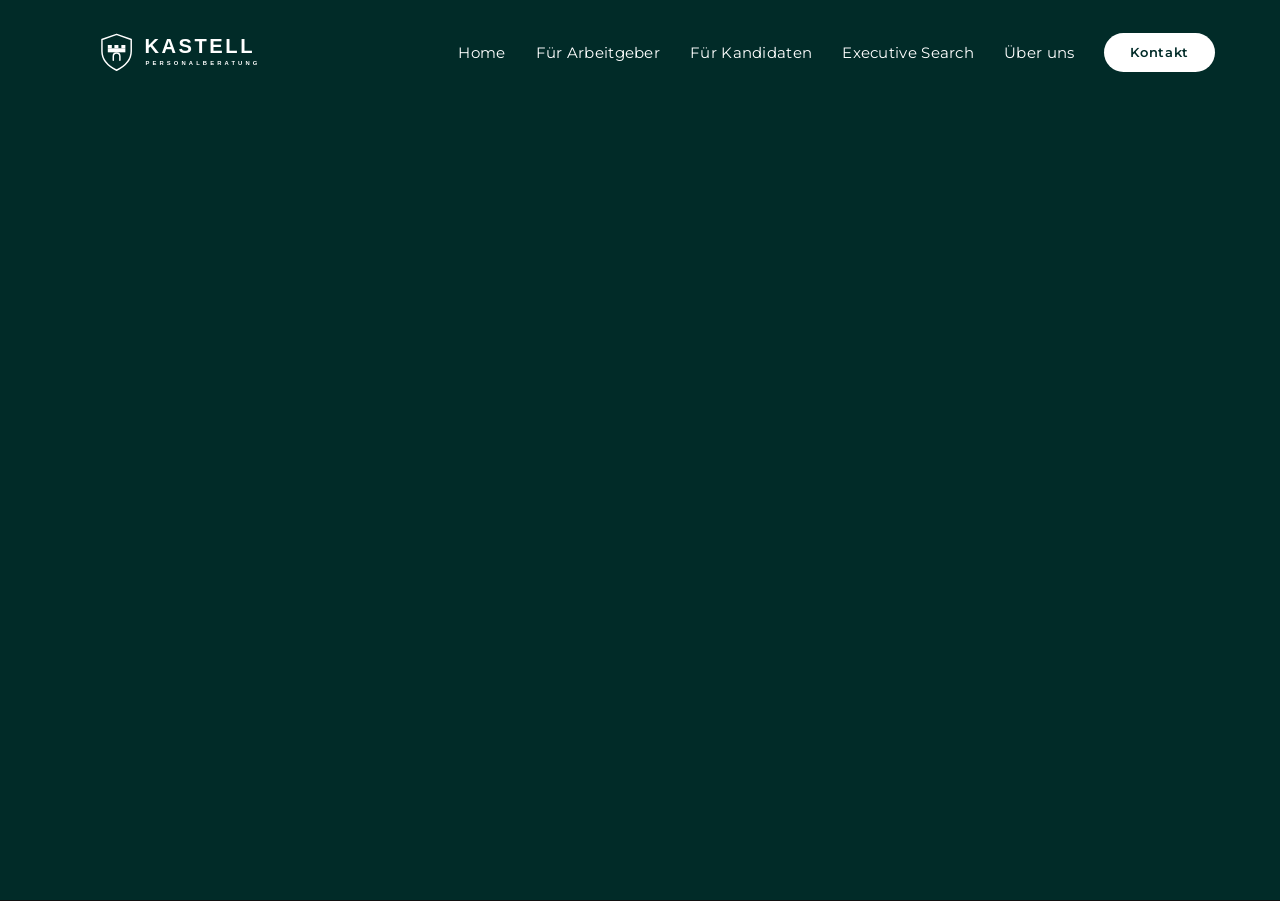
==== commit 18f98a2d: "Design system updated" ====
--- a/site/index.html
+++ b/site/index.html
@@ -521,7 +521,7 @@
 	<meta name="mobile-web-app-capable" content="yes">
 <meta name="apple-mobile-web-app-capable" content="yes">
 <meta name="apple-mobile-web-app-title" content="Kastell Personalberatung - Personalberatung für IT, Engineering & Financial Services">
-<link rel="pingback" href="https://black-grey.com/xmlrpc.php">
+<link rel="pingback" href="https://www.kastellpersonalberatung.com/xmlrpc.php">
 <title>Kastell Personalberatung – Personalberatung für IT, Engineering & Financial Services</title>
 			<script type="text/javascript">
 			var WebFontConfig = WebFontConfig || {};
@@ -540,10 +540,10 @@
 <meta itemprop="name" content="Kastell Personalberatung">
 <meta itemprop="url" content="index.html">
 <link rel="dns-prefetch" href="https://use.fontawesome.com/">
-<link rel="alternate" type="application/rss+xml" title="Kastell Personalberatung » Feed" href="https://black-grey.com/feed/">
-<link rel="alternate" type="application/rss+xml" title="Kastell Personalberatung » Comments Feed" href="https://black-grey.com/comments/feed/">
-<link rel="alternate" title="oEmbed (JSON)" type="application/json+oembed" href="https://black-grey.com/wp-json/oembed/1.0/embed?url=https%3A%2F%2Fblack-grey.com%2F">
-<link rel="alternate" title="oEmbed (XML)" type="text/xml+oembed" href="https://black-grey.com/wp-json/oembed/1.0/embed?url=https%3A%2F%2Fblack-grey.com%2F&amp;format=xml">
+<link rel="alternate" type="application/rss+xml" title="Kastell Personalberatung » Feed" href="https://www.kastellpersonalberatung.com/feed/">
+<link rel="alternate" type="application/rss+xml" title="Kastell Personalberatung » Comments Feed" href="https://www.kastellpersonalberatung.com/comments/feed/">
+<link rel="alternate" title="oEmbed (JSON)" type="application/json+oembed" href="https://www.kastellpersonalberatung.com/wp-json/oembed/1.0/embed?url=https%3A%2F%2Fwww.kastellpersonalberatung.com%2F">
+<link rel="alternate" title="oEmbed (XML)" type="text/xml+oembed" href="https://www.kastellpersonalberatung.com/wp-json/oembed/1.0/embed?url=https%3A%2F%2Fwww.kastellpersonalberatung.com%2F&amp;format=xml">
 		<!-- This site uses the Google Analytics by MonsterInsights plugin v10.2.2 - Using Analytics tracking - https://www.monsterinsights.com/ -->
 		<!-- Note: MonsterInsights is not currently configured on this site. The site owner needs to authenticate with Google Analytics in the MonsterInsights settings panel. -->
 					<!-- No tracking code set -->
@@ -581,21 +581,21 @@
 function testCSSVariables(){var e="rgb(255, 198, 0)",o=document.createElement("span");o.style.setProperty("--color",e),o.style.setProperty("background","var(--color)"),document.body.appendChild(o);var r=getComputedStyle(o).backgroundColor===e;return document.body.removeChild(o),r};
 //# sourceURL=color-variable-js-after
 </script>
-<link rel="https://api.w.org/" href="https://black-grey.com/wp-json/"><link rel="alternate" title="JSON" type="application/json" href="https://black-grey.com/wp-json/wp/v2/pages/6469"><link rel="EditURI" type="application/rsd+xml" title="RSD" href="https://black-grey.com/xmlrpc.php?rsd">
+<link rel="https://api.w.org/" href="https://www.kastellpersonalberatung.com/wp-json/"><link rel="alternate" title="JSON" type="application/json" href="https://www.kastellpersonalberatung.com/wp-json/wp/v2/pages/6469"><link rel="EditURI" type="application/rsd+xml" title="RSD" href="https://www.kastellpersonalberatung.com/xmlrpc.php?rsd">
 <meta name="generator" content="WordPress 7.0">
 <link rel="canonical" href="index.html">
 <link rel="shortlink" href="index.html">
 <meta name="generator" content="Redux 4.5.13">
-	<link rel="shortcut icon" href="https://black-grey.com/wp-content/themes/ave/favicon.png">
+	<link rel="shortcut icon" href="favicon.svg">
 	<script type="text/javascript">
 				window.liquidParams = {mobileNavBreakpoint:1199
 				}	
 			  </script><meta name="generator" content="Powered by WPBakery Page Builder - drag and drop page builder for WordPress.">
 <meta name="generator" content="Powered by Slider Revolution 6.1.1 - responsive, Mobile-Friendly Slider Plugin for WordPress with comfortable drag and drop interface.">
-<link rel="icon" href="wp-content/uploads/2020/04/cropped-0-32x32.png" sizes="32x32">
-<link rel="icon" href="wp-content/uploads/2020/04/cropped-0-192x192.png" sizes="192x192">
-<link rel="apple-touch-icon" href="wp-content/uploads/2020/04/cropped-0-180x180.png">
-<meta name="msapplication-TileImage" content="wp-content/uploads/2020/04/cropped-0-270x270.png">
+<link rel="icon" type="image/svg+xml" href="favicon.svg">
+<link rel="icon" href="favicon.svg" sizes="192x192">
+<link rel="apple-touch-icon" href="favicon.svg">
+<meta name="msapplication-TileImage" content="favicon.svg">
 <script type="text/javascript">function setREVStartSize(a){try{var b,c=document.getElementById(a.c).parentNode.offsetWidth;if(c=0===c||isNaN(c)?window.innerWidth:c,a.tabw=void 0===a.tabw?0:parseInt(a.tabw),a.thumbw=void 0===a.thumbw?0:parseInt(a.thumbw),a.tabh=void 0===a.tabh?0:parseInt(a.tabh),a.thumbh=void 0===a.thumbh?0:parseInt(a.thumbh),a.tabhide=void 0===a.tabhide?0:parseInt(a.tabhide),a.thumbhide=void 0===a.thumbhide?0:parseInt(a.thumbhide),a.mh=void 0===a.mh||""==a.mh?0:a.mh,"fullscreen"===a.layout||"fullscreen"===a.l)b=Math.max(a.mh,window.innerHeight);else{for(var d in a.gw=Array.isArray(a.gw)?a.gw:[a.gw],a.rl)(void 0===a.gw[d]||0===a.gw[d])&&(a.gw[d]=a.gw[d-1]);for(var d in a.gh=void 0===a.el||""===a.el||Array.isArray(a.el)&&0==a.el.length?a.gh:a.el,a.gh=Array.isArray(a.gh)?a.gh:[a.gh],a.rl)(void 0===a.gh[d]||0===a.gh[d])&&(a.gh[d]=a.gh[d-1]);var e,f=Array(a.rl.length),g=0;for(var d in a.tabw=a.tabhide>=c?0:a.tabw,a.thumbw=a.thumbhide>=c?0:a.thumbw,a.tabh=a.tabhide>=c?0:a.tabh,a.thumbh=a.thumbhide>=c?0:a.thumbh,a.rl)f[d]=a.rl[d]<window.innerWidth?0:a.rl[d];for(var d in e=f[0],f)e>f[d]&&0<f[d]&&(e=f[d],g=d);var h=c>a.gw[g]+a.tabw+a.thumbw?1:(c-(a.tabw+a.thumbw))/a.gw[g];b=a.gh[g]*h+(a.tabh+a.thumbh)}void 0===window.rs_init_css&&(window.rs_init_css=document.head.appendChild(document.createElement("style"))),document.getElementById(a.c).height=b,window.rs_init_css.innerHTML+="#"+a.c+"_wrapper { height: "+b+"px }"}catch(a){console.log("Failure at Presize of Slider:"+a)}};</script>
 <noscript><style> .wpb_animate_when_almost_visible { opacity: 1; }</style></noscript>
 <link rel="stylesheet" href="local-fixes.css"></head>
@@ -607,7 +607,7 @@
 				(function() {
 					if(!testCSSVariables()){var script=document.createElement("script"),body=document.querySelector("body");script.onreadystatechange = function () { if (this.readyState == 'complete' || this.readyState == 'loaded') { cssVars(); } };script.onload = function() { cssVars(); };script.src="assets/vendors/css-vars-ponyfill.min.js",body.insertBefore(script,body.lastChild);};
 				}());
-			</script><div><span class="screen-reader-text">Skip links</span><ul class="liquid-skip-link screen-reader-text"><li><a href="https://black-grey.com/#primary" class="screen-reader-shortcut"> Skip to primary navigation</a></li><li><a href="https://black-grey.com/#content" class="screen-reader-shortcut"> Skip to content</a></li></ul></div>
+			</script><div><span class="screen-reader-text">Skip links</span><ul class="liquid-skip-link screen-reader-text"><li><a href="#primary" class="screen-reader-shortcut"> Skip to primary navigation</a></li><li><a href="#content" class="screen-reader-shortcut"> Skip to content</a></li></ul></div>
 <div class="lqd-preloader-wrap lqd-preloader-fade" data-preloader-options="{ &quot;animationType&quot;: &quot;fade&quot; }" style="opacity: 1;">
 	<div class="lqd-preloader-inner">
 	</div><!-- /.lqd-preloader-inner -->
@@ -672,7 +672,7 @@
 							revslider_showDoubleJqueryError("#rev_slider_5_1");
 						}else{
 							revapi5 = tpj("#rev_slider_5_1").show().revolution({
-								jsFileLocation:"//black-grey.com/wp-content/plugins/revslider/public/assets/js/",
+								jsFileLocation:"//www.kastellpersonalberatung.com/wp-content/plugins/revslider/public/assets/js/",
 								sliderLayout:"fullscreen",
 								duration:"12000ms",
 								visibilityLevels:"1240,1024,778,480",
@@ -719,7 +719,7 @@
 	
 					</main><!-- #content -->
 		<div class="lqd-back-to-top" data-back-to-top="true">
-			<a href="https://black-grey.com/#wrap" data-localscroll="true">
+			<a href="#wrap" data-localscroll="true">
 				<i class="fa fa-angle-up"></i>
 			</a>
 		</div><!-- /.lqd-back-to-top -->
@@ -759,7 +759,7 @@
 <script id="contact-form-7-js-before">
 var wpcf7 = {
     "api": {
-        "root": "https:\/\/black-grey.com\/wp-json\/",
+        "root": "https:\/\/www.kastellpersonalberatung.com\/wp-json\/",
         "namespace": "contact-form-7\/v1"
     }
 };
@@ -783,7 +783,7 @@
 <script id="liquid-theme-js" src="wp-content/themes/ave/assets/js/theme.min.js"></script>
 <script id="wpb_composer_front_js-js" src="wp-content/plugins/js_composer/assets/js/dist/js_composer_front.min.js"></script>
 <script id="wpsr_main_js-js-extra">
-var wp_socializer = {"ajax_url":"https://black-grey.com/wp-admin/admin-ajax.php"};
+var wp_socializer = {"ajax_url":"https://www.kastellpersonalberatung.com/wp-admin/admin-ajax.php"};
 //# sourceURL=wpsr_main_js-js-extra
 </script>
 <script id="wpsr_main_js-js" src="wp-content/plugins/wp-socializer/public/js/wp-socializer.min.js"></script>
--- a/site/wp-content/themes/ave-child/style.css
+++ b/site/wp-content/themes/ave-child/style.css
@@ -18,18 +18,18 @@
 .main-footer{padding-top:0px!important; padding-bottom:0px!important;}
 .servicebg1 .fancy-title{ margin-bottom:0px!important;}
 .servicebg2 .iconbox h3{letter-spacing:0.2px!important;}
-.servicebg2 .iconbox .btn.iconbox .btn{border-color:#000!important;}
+.servicebg2 .iconbox .btn.iconbox .btn{border-color:#012b28!important;}
 .bgnewsl input{font-size:17px!important;}
-.main-nav > li.is-active > a{color:#f47c06!important;}
+.main-nav > li.is-active > a{color:#012b28!important;}
 .servicebg2 .iconbox-filled.iconbox-inline{padding: 25px 5%!important;}
 .applybtn3 span {padding: 12px 14px!important;}
 .applybtn3{border-width:8px!important;}
 .main-header{background:#fff;}
 .b67{background:#fff!important; border-color:#fff!important;}
-.b67:hover{background:#f47c06!important; border-color:#f47c06!important}
+.b67:hover{background:#012b28!important; border-color:#012b28!important}
 .b67 span.btn-txt{text-transform:uppercase; font-weight:700;}
 body {overflow: hidden !important; height: auto !important;}
-.wpb_single_image .vc_figure-caption{font-size:18px; font-weight:600; color:#f47c06!important; font-style:normal;}
+.wpb_single_image .vc_figure-caption{font-size:18px; font-weight:600; color:#012b28!important; font-style:normal;}
 
 .applybtn3 {
   position:relative;
@@ -57,11 +57,11 @@
     box-shadow: 0 0 0 8rem rgba(255,255,255, 0);
   }
 }
-.tblbtn .btn:hover{background:#f47c06!important;}
-.tblbtn2 .btn:hover{background:#000!important;}
+.tblbtn .btn:hover{background:#012b28!important;}
+.tblbtn2 .btn:hover{background:#012b28!important;}
 .tblbtn .pricing-table-header h5{background:#fff!important;}
 .tblbtn2 .pricing-table-header h5{background:#fff!important;}
-.socializer .sr-linkedin a, .socializer .sr-linkedin a:visited, .socializer .sr-facebook a, .socializer .sr-facebook a:visited, .socializer .sr-instagram a, .socializer .sr-instagram a:visited, .socializer .sr-twitter a, .socializer .sr-twitter a:visited{border:solid 1px #000!important; background:transparent!important;}
+.socializer .sr-linkedin a, .socializer .sr-linkedin a:visited, .socializer .sr-facebook a, .socializer .sr-facebook a:visited, .socializer .sr-instagram a, .socializer .sr-instagram a:visited, .socializer .sr-twitter a, .socializer .sr-twitter a:visited{border:solid 1px #012b28!important; background:transparent!important;}
 .tblbtn .pricing-table-header h5, .tblbtn2 .pricing-table-header h5{font-weight:600}
 .pricing-table ul{margin-bottom:28px;}
 
@@ -72,7 +72,7 @@
 
 @media screen and (max-width: 1199px){[data-mobile-nav-trigger-alignment=right] .navbar-header .navbar-toggle {display:flex!important;
 }}
-#cvtitle{color: #f47c06; clear: both; margin: 0px auto 25px auto; display:inline-block;}
+#cvtitle{color: #012b28; clear: both; margin: 0px auto 25px auto; display:inline-block;}
 @media screen and (max-width: 900px){#cvtitlemain .ld-fh-txt {
     font-size:23px;
 }}
@@ -88,7 +88,7 @@
 .contactbtn4 a{border-width: 1px;  font-size: 13px;
     font-weight: 600 !important;
     letter-spacing: 0.05em !important;}
-.contactbtn4 a span.link-txt{background:#f47c06; padding: 0.7em 2em;border-radius:50em;}
+.contactbtn4 a span.link-txt{background:#012b28; padding: 0.7em 2em;border-radius:50em;}
 .contactbtn4 a span.txt{color:#fff}
 .contactbtn4 a:hover span.link-ext, .contactbtn4 a span.link-ext{display:none!important;}
 
@@ -96,11 +96,11 @@
           transform: translateY(-1px);
   box-shadow: 0px 1px 1px rgba(0, 0, 0, 0.05), 0px 2px 2px rgba(0, 0, 0, 0.05), 0px 4px 4px rgba(0, 0, 0, 0.05), 0px 8px 8px rgba(0, 0, 0, 0.05), 0px 16px 16px rgba(0, 0, 0, 0.05);}
 .contactbtn4 a span.submenu-expander{}
-.menusm4 span.txt{color:#f47c06; font-size: 12px !important;
+.menusm4 span.txt{color:#012b28; font-size: 12px !important;
     font-weight: 600 !important;
     letter-spacing: 0.05em !important; }
 
-.vc_custom_1580964818821{background-image: url("https://black-grey.com/wp-content/uploads/2020/02/3a-3.jpg?id=6646");
+.vc_custom_1580964818821{background-image: url("../../uploads/2020/02/3a-3.jpg");
  background-color: #fafafc;}
 @media screen and (max-width:600px){
 .vc_custom_1580964818821{background-image:none!important; background-color: #fafafc;}
@@ -108,5 +108,5 @@
 	.tttlmob2 h3, .ttlmob6 h2, .ld_fancy_heading_5e3bc1936011d h3 span.ld-fh-txt, .ld_fancy_heading_5e3bc193605cd h3 span, .ttlmob7 h2 span.ld-fh-txt{font-size:23px!important;}
 	.vc_custom_1575231144256 h2{font-size:18px!important; line-height:26px!important;}
 	.ttlmb9 .st-desc{font-size:14px;}
-	body.home{background:#111111!important;}
+	body.home{background:#012b28!important;}
 }	
--- a/site/wp-content/uploads/liquid-styles/liquid-css-6469.css
+++ b/site/wp-content/uploads/liquid-styles/liquid-css-6469.css
@@ -2,4 +2,4 @@
 @font-face {
 font-family:"Glacial Indifference";
 src:url(#), url(#);}
-:root{--color-primary:#f47c06;--color-gradient-start:#f4891d;--color-gradient-stop:#f47c06;}.woocommerce ul.products, .woocommerce-page ul.products{margin-left:-15px;margin-right:-15px;}.woocommerce ul.products li.product, .woocommerce-page ul.products li.product{padding-left:15px;padding-right:15px;}.lqd-preloader-wrap{background:rgb(255, 255, 255);}body{font-family:'Nunito';font-weight:400;line-height:1.6;letter-spacing:0.02em;font-size:15px;color:#808291;}body.single-post .blog-single-title{}body.single-post .content{font-family:'';}.h1,h1{font-family:'Nunito';font-weight:400;line-height:1.111em;font-size:55px;color:#181b31;}.h2,h2{font-family:'Nunito';font-weight:400;line-height:1.25em;font-size:36px;color:#31394d;}.h3,h3{font-family:'Nunito';font-weight:400;line-height:1.25em;font-size:30px;color:#181b31;}.h4,h4{font-family:'Nunito';font-weight:400;line-height:1.5em;font-size:22px;color:#181b31;}.h5,h5{font-family:'Nunito';font-weight:400;line-height:1.5em;font-size:19px;color:#181b31;}.h6,h6{font-family:'Nunito';font-weight:400;line-height:1.5;font-size:17px;color:#181b31;}.titlebar-inner h1{}.titlebar-inner p{}.titlebar-inner{padding-top:95px;padding-bottom:95px;}.titlebar{background-image:url("../../../_ext/simplyme.xyz/bg4/recruitments/wp-content/uploads/2018/09/call-to-action-min-scaled.jpg");background-size:cover;}.titlebar .titlebar-scroll-link{color:rgb(255, 255, 255);}#content{background-color:#111111;}+:root{--color-primary:#012b28;--color-gradient-start:#f4891d;--color-gradient-stop:#012b28;}.woocommerce ul.products, .woocommerce-page ul.products{margin-left:-15px;margin-right:-15px;}.woocommerce ul.products li.product, .woocommerce-page ul.products li.product{padding-left:15px;padding-right:15px;}.lqd-preloader-wrap{background:rgb(255, 255, 255);}body{font-family:'Nunito';font-weight:400;line-height:1.6;letter-spacing:0.02em;font-size:15px;color:#808291;}body.single-post .blog-single-title{}body.single-post .content{font-family:'';}.h1,h1{font-family:'Nunito';font-weight:400;line-height:1.111em;font-size:55px;color:#181b31;}.h2,h2{font-family:'Nunito';font-weight:400;line-height:1.25em;font-size:36px;color:#31394d;}.h3,h3{font-family:'Nunito';font-weight:400;line-height:1.25em;font-size:30px;color:#181b31;}.h4,h4{font-family:'Nunito';font-weight:400;line-height:1.5em;font-size:22px;color:#181b31;}.h5,h5{font-family:'Nunito';font-weight:400;line-height:1.5em;font-size:19px;color:#181b31;}.h6,h6{font-family:'Nunito';font-weight:400;line-height:1.5;font-size:17px;color:#181b31;}.titlebar-inner h1{}.titlebar-inner p{}.titlebar-inner{padding-top:95px;padding-bottom:95px;}.titlebar{background-image:url("../../../_ext/simplyme.xyz/bg4/recruitments/wp-content/uploads/2018/09/call-to-action-min-scaled.jpg");background-size:cover;}.titlebar .titlebar-scroll-link{color:rgb(255, 255, 255);}#content{background-color:#111111;}
--- a/site/local-fixes.css
+++ b/site/local-fixes.css
@@ -1,17 +1,193 @@
+@import url('https://fonts.googleapis.com/css2?family=Montserrat:ital,wght@0,300;0,400;0,500;0,600;0,700;0,800;1,400;1,500;1,600;1,700&display=swap');
+
+/* ============================================================
+   PROJEKTE — careers board (dark hero + search + filters + job cards + modal)
+   Kastell-branded reproduction of the previous Black & Grey careers board.
+   ============================================================ */
+#kp-jobs-root{ font-family:'Montserrat',sans-serif; }
+
+/* hero */
+.kp-hero{
+  position:relative;
+  background:
+    radial-gradient(1200px 520px at 50% -140px, rgba(1, 43, 40,.16), transparent 60%),
+    radial-gradient(900px 500px at 82% 0, rgba(60,150,130,.20), transparent 55%),
+    linear-gradient(180deg,#012b28 0%,#01201d 55%,#001a17 100%);
+  color:#fff; text-align:center;
+  padding:120px 24px 96px;
+  overflow:hidden;
+}
+.kp-hero::after{
+  content:""; position:absolute; inset:0; pointer-events:none;
+  background-image:radial-gradient(rgba(255,255,255,.10) 1px, transparent 1.4px);
+  background-size:26px 26px;
+  -webkit-mask-image:radial-gradient(900px 360px at 50% 0, #000 0, transparent 70%);
+          mask-image:radial-gradient(900px 360px at 50% 0, #000 0, transparent 70%);
+  opacity:.7;
+}
+.kp-hero__inner{ position:relative; z-index:1; max-width:860px; margin:0 auto; }
+.kp-hero__eyebrow{
+  color:#8fd0c1; font-weight:700; letter-spacing:.18em; text-transform:uppercase;
+  font-size:13px; margin:0 0 18px;
+}
+.kp-hero__title{
+  font-weight:700; line-height:1.08; margin:0 0 20px;
+  font-size:clamp(30px,5vw,58px); color:#fff;
+}
+.kp-hero__sub{
+  color:#b9bec9; font-size:clamp(15px,1.4vw,19px); line-height:1.6;
+  max-width:660px; margin:0 auto 34px;
+}
+.kp-hero__btn{
+  display:inline-block; text-decoration:none;
+  color:#fff; border:1px solid rgba(255,255,255,.55); border-radius:55px;
+  padding:14px 40px; font-weight:600; font-size:16px;
+  transition:background .25s ease, color .25s ease, border-color .25s ease;
+}
+.kp-hero__btn:hover{ background:#ffffff; border-color:#ffffff; color:#012b28; }
+
+/* board */
+.kp-board{ background:#f7f5f0; padding:64px 24px 90px; }
+.kp-board__inner{ max-width:1160px; margin:0 auto; }
+.kp-board__head{ margin:0 0 26px; }
+.kp-board__head h2{ color:#14171D; font-weight:700; font-size:clamp(26px,3vw,38px); margin:0 0 6px; }
+.kp-board__sub{ color:#012b28; font-weight:600; font-size:clamp(15px,1.4vw,19px); margin:0; }
+
+/* search bar */
+.kp-search{
+  display:flex; gap:14px; flex-wrap:wrap; align-items:flex-end;
+  background:#fff; border:1px solid #e7e2d8; border-radius:16px;
+  padding:18px; margin:0 0 30px;
+}
+.kp-search__field{ flex:1 1 220px; display:flex; flex-direction:column; gap:6px; }
+.kp-search__field label{ font-size:12px; font-weight:700; color:#6b6f78; text-transform:uppercase; letter-spacing:.08em; }
+.kp-search__field input{
+  border:1px solid #dcd7cc; border-radius:10px; padding:12px 14px;
+  font-size:15px; font-family:inherit; color:#14171D; background:#fdfcfa;
+}
+.kp-search__field input:focus{ outline:none; border-color:#012b28; }
+.kp-search__btn{
+  flex:0 0 auto; background:#012b28; color:#fff; border:0; cursor:pointer;
+  border-radius:10px; padding:13px 30px; font-weight:700; font-size:15px; font-family:inherit;
+  transition:background .2s ease;
+}
+.kp-search__btn:hover{ background:#001f1c; }
+
+/* layout: filters + list */
+.kp-layout{ display:grid; grid-template-columns:250px 1fr; gap:28px; align-items:start; }
+.kp-filters{
+  background:#fff; border:1px solid #e7e2d8; border-radius:16px; padding:22px 20px;
+  position:sticky; top:20px;
+}
+.kp-filters h3{ margin:0 0 16px; font-size:18px; color:#14171D; font-weight:700; }
+.kp-filter-group{ border-top:1px solid #efeae0; padding:14px 0 4px; }
+.kp-filter-group h4{ margin:0 0 10px; font-size:13px; letter-spacing:.06em; text-transform:uppercase; color:#6b6f78; }
+.kp-check{ display:flex; align-items:center; gap:9px; font-size:14px; color:#2b2f38; margin:0 0 9px; cursor:pointer; }
+.kp-check input{ accent-color:#012b28; width:16px; height:16px; }
+.kp-filters__reset{
+  margin-top:14px; width:100%; background:transparent; border:1px solid #dcd7cc;
+  color:#6b6f78; border-radius:10px; padding:10px; font-weight:600; cursor:pointer; font-family:inherit;
+  transition:border-color .2s, color .2s;
+}
+.kp-filters__reset:hover{ border-color:#012b28; color:#012b28; }
+
+.kp-count{ color:#6b6f78; font-weight:600; font-size:14px; margin:0 0 14px; }
+.kp-list{ display:grid; gap:14px; }
+.kp-card{
+  display:flex; align-items:center; justify-content:space-between; gap:18px;
+  background:#fff; border:1px solid #e7e2d8; border-radius:14px;
+  padding:22px 24px; cursor:pointer;
+  transition:transform .18s ease, box-shadow .18s ease, border-color .18s ease;
+}
+.kp-card:hover, .kp-card:focus{
+  transform:translateY(-2px); box-shadow:0 14px 34px rgba(20,23,29,.10);
+  border-color:#012b28; outline:none;
+}
+.kp-card__title{ margin:0 0 10px; font-size:clamp(16px,1.4vw,19px); font-weight:700; color:#14171D; line-height:1.35; }
+.kp-card__meta{ display:flex; flex-wrap:wrap; align-items:center; gap:10px 16px; margin:0 0 10px; color:#6b6f78; font-size:13.5px; }
+.kp-card__meta span{ display:inline-flex; align-items:center; gap:6px; }
+.kp-card__meta svg{ color:#012b28; }
+.kp-tag{ background:#f2ede3; color:#5c6068; border-radius:40px; padding:3px 12px; font-size:12px; font-weight:700; }
+.kp-tag--remote{ background:rgba(1, 43, 40,.12); color:#012b28; }
+.kp-card__snippet{ margin:0 0 12px; color:#4a4e57; font-size:14.5px; line-height:1.55; max-width:70ch; }
+.kp-card__foot{ display:flex; align-items:center; gap:18px; color:#8a8e97; font-size:13px; font-weight:600; }
+.kp-card__date{ display:inline-flex; align-items:center; gap:6px; }
+.kp-card__cta{
+  flex:0 0 auto; align-self:center; color:#012b28; font-weight:700; font-size:15px;
+  border:1px solid #012b28; border-radius:40px; padding:9px 20px; white-space:nowrap;
+  transition:background .2s ease, color .2s ease;
+}
+.kp-card:hover .kp-card__cta{ background:#012b28; color:#fff; }
+.kp-empty{ background:#fff; border:1px dashed #d8d2c6; border-radius:14px; padding:40px; text-align:center; color:#6b6f78; }
+
+/* detail modal */
+.kp-modal{ position:fixed; inset:0; z-index:9999; display:none; }
+.kp-modal.is-open{ display:block; }
+.kp-modal__backdrop{ position:absolute; inset:0; background:rgba(10,12,18,.6); backdrop-filter:blur(2px); }
+.kp-modal__panel{
+  position:absolute; top:50%; left:50%; transform:translate(-50%,-50%);
+  width:min(720px,92vw); max-height:88vh; background:#fff; border-radius:18px;
+  box-shadow:0 30px 80px rgba(0,0,0,.4); overflow:hidden;
+  display:flex; flex-direction:column;
+}
+.kp-modal__close{
+  position:absolute; top:14px; right:16px; z-index:2;
+  background:#f2ede3; border:0; width:38px; height:38px; border-radius:50%;
+  font-size:22px; line-height:1; color:#14171D; cursor:pointer;
+}
+.kp-modal__close:hover{ background:#e6dfd2; }
+.kp-modal__scroll{ overflow-y:auto; padding:40px 42px; }
+.kp-modal__eyebrow{ color:#012b28; font-weight:700; letter-spacing:.14em; text-transform:uppercase; font-size:12px; margin:0 0 10px; }
+.kp-modal__title{ margin:0 0 16px; font-size:clamp(20px,2.4vw,28px); color:#14171D; font-weight:700; line-height:1.3; padding-right:40px; }
+.kp-modal__meta{ display:flex; flex-wrap:wrap; gap:10px 16px; align-items:center; color:#6b6f78; font-size:14px; margin:0 0 24px; padding-bottom:22px; border-bottom:1px solid #efeae0; }
+.kp-modal__meta span{ display:inline-flex; align-items:center; gap:6px; }
+.kp-modal__meta svg{ color:#012b28; }
+.kp-modal__exp{ font-weight:600; }
+.kp-modal__body{ color:#33373f; font-size:15.5px; line-height:1.7; }
+.kp-modal__body h4{ color:#14171D; font-size:16px; font-weight:700; margin:22px 0 10px; }
+.kp-modal__body ul{ margin:0 0 6px; padding-left:20px; }
+.kp-modal__body li{ margin:0 0 7px; }
+.kp-modal__apply{ margin-top:28px; display:flex; flex-wrap:wrap; align-items:center; gap:16px; }
+.kp-apply-btn{
+  display:inline-block; background:#012b28; color:#fff; text-decoration:none;
+  border-radius:55px; padding:13px 34px; font-weight:700; font-size:15px;
+  transition:background .2s ease;
+}
+.kp-apply-btn:hover{ background:#001f1c; }
+.kp-apply-note{ color:#8a8e97; font-size:13px; }
+
+@media (max-width:860px){
+  .kp-layout{ grid-template-columns:1fr; }
+  .kp-filters{ position:static; }
+}
+@media (max-width:600px){
+  .kp-card{ flex-direction:column; align-items:flex-start; }
+  .kp-card__cta{ align-self:stretch; text-align:center; }
+  .kp-modal__scroll{ padding:32px 22px; }
+}
+
 /* Local static-mirror fixes: replacement fullscreen video hero for the homepage.
    The original Revolution Slider's reveal timeline does not fire reliably offline,
    so we render a clean hero that reproduces the original look and plays the video. */
 .bg-local-hero{
   position:relative;
-  width:100%;
+  /* full-bleed: break out of any padded/max-width container so the video is edge-to-edge */
+  width:100vw;
+  max-width:100vw;
+  margin-left:calc(50% - 50vw);
+  margin-right:calc(50% - 50vw);
   min-height:100vh;
   height:100vh;
   overflow:hidden;
-  background:#0c0c0c;
+  background:#012b28;
   display:flex;
   align-items:center;
   justify-content:center;
 }
+/* Neutralise the broken Revolution Slider height forcer. On inner pages it is
+   stuck at ~99985px and shows up as a giant blank gap below the hero. */
+rs-fw-forcer{ display:none !important; }
+
 .bg-local-hero__video{
   position:absolute;
   top:50%;left:50%;
@@ -23,7 +199,7 @@
 }
 .bg-local-hero__overlay{
   position:absolute;inset:0;
-  background:rgba(8,8,8,.35);
+  background:rgba(1, 43, 40,.45);
   z-index:1;
 }
 .bg-local-hero__content{
@@ -32,9 +208,26 @@
   text-align:center;
   max-width:900px;
   padding:0 24px;
+  /* hidden until the intro video finishes; not clickable while hidden */
+  opacity:0;
+  transform:translateY(24px);
+  pointer-events:none;
+  transition:opacity 1s ease, transform 1s ease;
+}
+.bg-local-hero.is-revealed .bg-local-hero__content{
+  opacity:1;
+  transform:translateY(0);
+  pointer-events:auto;
+}
+/* deepen the overlay slightly once the video stops, so the text reads clearly */
+.bg-local-hero__overlay{
+  transition:background .8s ease;
+}
+.bg-local-hero.is-revealed .bg-local-hero__overlay{
+  background:rgba(1, 43, 40,.6);
 }
 .bg-local-hero__tagline{
-  color:#f47c06;
+  color:#ffffff;
   font-family:"Nunito",sans-serif;
   font-weight:600;
   font-size:clamp(20px,2.4vw,34px);
@@ -76,451 +269,477 @@
 }
 .bg-local-hero__btn:hover{
   background:#fff;
-  color:#0c0c0c;
-}
-
-/* --- About Us Page Custom Styles (Premium Dossier Layout) --- */
-
+  color:#012b28;
+}
+
+/* ============================================================
+   ABOUT US — SCROLL-ANIMATED REDESIGN (Lenis + GSAP)
+   ============================================================ */
 :root {
-  --about-ink:        #1A1D24;
-  --about-ink-soft:   #2B2F39;
+  --about-ink:        #012b28;   /* brand green (was near-black #14171D) */
+  --about-ink-2:      #01201d;
+  --about-ink-soft:   #043a35;
   --about-paper:      #F7F5F0;
   --about-paper-dim:  #EFEBE3;
-  --about-brass:      #C9954B;
-  --about-brass-soft: #E2C691;
+  --about-brass:      #8fd0c1;   /* light-green accent for dark sections (was gold #C9954B) */
+  --about-brass-soft: #b6e0d5;
   --about-slate:      #5B6270;
   --about-hairline:   #DAD5C9;
   --about-hairline-dark: rgba(247,245,240,0.14);
 
-  --about-serif: "Fraunces", Georgia, serif;
-  --about-sans:  "Inter", -apple-system, BlinkMacSystemFont, sans-serif;
+  /* unified global font — was Fraunces serif + Inter */
+  --about-serif: 'Montserrat', 'Helvetica Neue', Arial, sans-serif;
+  --about-sans:  'Montserrat', 'Helvetica Neue', Arial, sans-serif;
 
   --about-ease: cubic-bezier(0.16, 1, 0.3, 1);
   --about-ease-soft: cubic-bezier(0.4, 0, 0.2, 1);
 }
 
+/* Lenis smooth-scroll plumbing */
+html.lenis, html.lenis body { height: auto; }
+.lenis.lenis-smooth { scroll-behavior: auto !important; }
+.lenis.lenis-stopped { overflow: hidden; }
+
+.content { background: var(--about-ink); }
+
+/* Scroll progress bar */
 .scroll-progress {
   position: fixed; top: 0; left: 0; height: 3px; width: 0%;
   background: linear-gradient(90deg, var(--about-brass), var(--about-brass-soft));
   z-index: 9999;
-  transition: width 0.1s linear;
-}
-
-/* ============================================================
-   HERO
+  will-change: width;
+}
+
+/* Shared eyebrow */
+.about-eyebrow {
+  font-family: var(--about-sans);
+  font-size: 0.78rem; letter-spacing: 0.22em; text-transform: uppercase;
+  color: var(--about-brass-soft); font-weight: 600;
+  display: inline-flex; align-items: center; gap: 14px; margin: 0 0 22px;
+}
+.about-eyebrow::before { content: ""; width: 32px; height: 1px; background: var(--about-brass); }
+.about-eyebrow-dark { color: var(--about-brass); }
+.about-eyebrow-dark::before { background: var(--about-brass); }
+
+/* Word-split primitives (built by JS). Padding + matching negative margin
+   give the overflow:hidden mask headroom so italics/descenders aren't clipped. */
+.about-word { display: inline-block; overflow: hidden; vertical-align: top; padding: 0.16em 0.06em; margin: -0.16em -0.06em; }
+.about-word-i { display: inline-block; will-change: transform; }
+
+/* ============================================================
+   HERO — KINETIC STATEMENT
    ============================================================ */
 .about-hero-section {
   position: relative;
-  min-height: 80vh;
-  display: flex;
-  flex-direction: column;
-  justify-content: flex-end;
+  min-height: 100vh;
+  display: flex; flex-direction: column; justify-content: flex-end;
   background: var(--about-ink);
   overflow: hidden;
-  padding: 180px 5vw 90px;
-}
-
+  padding: 200px 6vw 80px;
+}
 .about-hero-bg-grid {
-  position: absolute; inset: 0;
+  position: absolute; inset: -10% 0 0 0;
   background-image:
     linear-gradient(var(--about-hairline-dark) 1px, transparent 1px),
     linear-gradient(90deg, var(--about-hairline-dark) 1px, transparent 1px);
   background-size: 64px 64px;
-  opacity: 0.5;
-  -webkit-mask-image: linear-gradient(to bottom, transparent, rgba(0,0,0,0.6) 40%, black 75%);
-  mask-image: linear-gradient(to bottom, transparent, rgba(0,0,0,0.6) 40%, black 75%);
-}
-
+  opacity: 0.55;
+  -webkit-mask-image: linear-gradient(to bottom, transparent, rgba(0,0,0,0.7) 45%, black 80%);
+  mask-image: linear-gradient(to bottom, transparent, rgba(0,0,0,0.7) 45%, black 80%);
+  will-change: transform;
+}
 .about-hero-glow {
-  position: absolute;
-  width: 60vw; height: 60vw;
-  top: -20%; right: -15%;
-  background: radial-gradient(circle, rgba(201,149,75,0.18), transparent 70%);
-  pointer-events: none;
-}
+  position: absolute; width: 62vw; height: 62vw; top: -22%; right: -16%;
+  background: radial-gradient(circle, rgba(201,149,75,0.20), transparent 70%);
+  pointer-events: none; will-change: transform;
+}
+.about-hero-noise {
+  position: absolute; inset: 0; pointer-events: none; opacity: 0.5;
+  background: radial-gradient(ellipse at 50% 120%, rgba(201,149,75,0.10), transparent 60%);
+}
+.about-hero-section .ld-container { position: relative; z-index: 2; }
 
 .about-hero-eyebrow {
-  font-family: var(--about-sans);
-  font-size: 0.8rem;
-  letter-spacing: 0.22em;
-  text-transform: uppercase;
-  color: var(--about-brass-soft);
-  font-weight: 600;
-  margin-bottom: 28px;
-  display: flex; align-items: center; gap: 14px;
-}
-.about-hero-eyebrow::before {
-  content: "";
-  width: 34px; height: 1px;
-  background: var(--about-brass);
-}
+  font-family: var(--about-sans); font-size: 0.8rem; letter-spacing: 0.22em;
+  text-transform: uppercase; color: var(--about-brass-soft); font-weight: 600;
+  margin-bottom: 30px; display: flex; align-items: center; gap: 14px; overflow: hidden;
+}
+.about-hero-eyebrow::before { content: ""; width: 34px; height: 1px; background: var(--about-brass); flex: none; }
+.about-hero-eyebrow span { display: inline-block; }
 
 .about-hero-headline {
-  font-family: var(--about-serif);
-  color: var(--about-paper);
-  font-weight: 500;
-  font-size: clamp(2.4rem, 5.5vw, 4.8rem);
-  line-height: 1.1;
-  letter-spacing: -0.01em;
-  max-width: 22ch;
-  margin-bottom: 40px;
-}
-.about-hero-headline em {
-  font-style: italic;
-  color: var(--about-brass);
-  font-weight: 400;
-}
+  font-family: var(--about-serif); color: var(--about-paper); font-weight: 500;
+  font-size: clamp(2.6rem, 6vw, 5.4rem); line-height: 1.06; letter-spacing: -0.015em;
+  max-width: 20ch; margin-bottom: 44px;
+}
+.about-hero-headline em { font-style: italic; color: var(--about-brass); font-weight: 400; }
 
 .about-hero-foot {
   display: flex; justify-content: space-between; align-items: flex-end;
-  margin-top: 40px; padding-top: 32px;
+  margin-top: 36px; padding-top: 34px;
   border-top: 1px solid var(--about-hairline-dark);
-  gap: 40px; flex-wrap: wrap;
-}
-.about-hero-sub {
-  max-width: 44ch; color: rgba(247,245,240,0.72); font-size: 1.05rem;
-  line-height: 1.7;
-}
-.about-hero-stats {
-  display: flex; gap: 48px;
-}
+  gap: 48px; flex-wrap: wrap;
+}
+.about-hero-sub { max-width: 44ch; color: rgba(247,245,240,0.72); font-size: 1.05rem; line-height: 1.7; }
+.about-hero-stats { display: flex; gap: 52px; }
 .about-hero-stat-num {
-  font-family: var(--about-serif); font-size: 2.2rem; color: var(--about-paper); font-weight: 600;
-  display: flex; align-items: baseline; gap: 2px;
+  font-family: var(--about-serif); font-size: 2.3rem; color: var(--about-paper); font-weight: 600;
+  line-height: 1; font-variant-numeric: tabular-nums;
 }
 .about-hero-stat-label {
-  font-size: 0.72rem; letter-spacing: 0.1em; text-transform: uppercase; color: var(--about-brass-soft); margin-top: 4px;
-}
-
-/* ============================================================
-   INTRO SECTION
-   ============================================================ */
-.about-intro-section { background: var(--about-paper); padding: 120px 0; }
-.about-intro-grid {
-  display: grid; grid-template-columns: 1.1fr 1fr; gap: 80px; align-items: start;
-}
-.about-intro-title {
-  font-family: var(--about-serif);
-  font-size: clamp(2rem, 3.5vw, 3rem);
-  font-weight: 500;
-  line-height: 1.28;
-  color: var(--about-ink);
-}
-.about-intro-title em {
-  font-style: italic; color: var(--about-brass); font-weight: 400;
-  position: relative;
-}
-.about-intro-title em::after {
-  content: "";
-  position: absolute; left: 0; right: 0; bottom: 0.06em; height: 0.5em;
-  background: var(--about-brass-soft); opacity: 0.35; z-index: -1;
-}
-.about-intro-text p {
-  color: var(--about-slate);
-  font-size: 1.05rem;
-  margin-bottom: 24px;
-  line-height: 1.8;
-}
-.about-intro-text p:first-of-type {
-  font-size: 1.18rem;
-  color: var(--about-ink-soft);
-}
+  font-size: 0.72rem; letter-spacing: 0.1em; text-transform: uppercase;
+  color: var(--about-brass-soft); margin-top: 8px;
+}
+
+.about-scroll-cue {
+  position: absolute; left: 6vw; bottom: 30px; z-index: 2;
+  display: flex; align-items: center; gap: 12px;
+  font-family: var(--about-sans); font-size: 0.7rem; letter-spacing: 0.2em;
+  text-transform: uppercase; color: rgba(247,245,240,0.5);
+}
+.about-scroll-cue-line { width: 60px; height: 1px; background: rgba(247,245,240,0.3); position: relative; overflow: hidden; }
+.about-scroll-cue-line::after {
+  content: ""; position: absolute; inset: 0; width: 40%;
+  background: var(--about-brass); animation: about-cue 1.8s var(--about-ease) infinite;
+}
+@keyframes about-cue { 0% { transform: translateX(-100%); } 100% { transform: translateX(250%); } }
+
+/* ============================================================
+   MANIFESTO — LINE-BY-LINE SCROLL REVEAL
+   ============================================================ */
+.about-manifesto-section { background: var(--about-paper); padding: 140px 0 130px; }
+.about-manifesto-grid {
+  display: grid; grid-template-columns: 1.05fr 1fr; gap: 84px; align-items: start; margin-top: 10px;
+}
+.about-manifesto-lead {
+  font-family: var(--about-serif); font-size: clamp(2rem, 3.6vw, 3.1rem);
+  font-weight: 500; line-height: 1.22; color: var(--about-ink); letter-spacing: -0.01em;
+}
+.about-manifesto-lead em {
+  font-style: italic; color: var(--about-brass); font-weight: 400; position: relative;
+}
+.about-manifesto-body { padding-top: 6px; }
+.about-manifesto-p {
+  font-family: var(--about-serif); font-weight: 400;
+  font-size: clamp(1.15rem, 1.55vw, 1.5rem); line-height: 1.55; color: var(--about-ink);
+  margin-bottom: 30px;
+}
+.about-manifesto-p:last-child { margin-bottom: 0; }
 
 .about-stat-strip {
-  margin-top: 80px;
-  display: grid; grid-template-columns: repeat(3, 1fr);
-  border-top: 1px solid var(--about-hairline);
-  border-bottom: 1px solid var(--about-hairline);
-}
-.about-stat-cell {
-  padding: 32px 28px 32px 0;
-  border-right: 1px solid var(--about-hairline);
-}
+  margin-top: 96px; display: grid; grid-template-columns: repeat(3, 1fr);
+  border-top: 1px solid var(--about-hairline); border-bottom: 1px solid var(--about-hairline);
+}
+.about-stat-cell { padding: 34px 28px 34px 0; border-right: 1px solid var(--about-hairline); }
 .about-stat-cell:last-child { border-right: none; padding-right: 0; }
 .about-stat-value {
-  font-family: var(--about-serif); font-size: 2.6rem; font-weight: 600; color: var(--about-ink);
-  line-height: 1;
+  font-family: var(--about-serif); font-size: 2.8rem; font-weight: 600; color: var(--about-ink);
+  line-height: 1; font-variant-numeric: tabular-nums;
 }
 .about-stat-value sup { font-size: 1.4rem; color: var(--about-brass); top: -0.5em; }
-.about-stat-cell-label {
-  margin-top: 10px; font-size: 0.85rem; color: var(--about-slate); line-height: 1.5;
-}
-
-/* ============================================================
-   TEAM SECTION — DOSSIER CARDS WITH STICKY SCROLL
-   ============================================================ */
-.about-team-section {
-  background: var(--about-ink);
-  color: var(--about-paper);
-  padding: 120px 0 140px;
-}
-.about-team-header {
-  display: flex; justify-content: space-between; align-items: flex-end;
-  margin-bottom: 90px; flex-wrap: wrap; gap: 28px;
-}
-.about-eyebrow {
-  font-size: 0.78rem; letter-spacing: 0.2em; text-transform: uppercase;
-  color: var(--about-brass-soft); font-weight: 600;
-  display: flex; align-items: center; gap: 14px; margin-bottom: 18px;
-}
-.about-eyebrow::before { content: ""; width: 28px; height: 1px; background: var(--about-brass-soft); }
-
-.about-team-title {
-  font-family: var(--about-serif); font-weight: 500;
-  font-size: clamp(2rem, 4vw, 3.2rem);
-  max-width: 14ch;
-  line-height: 1.08;
-}
-.about-team-meta {
-  max-width: 38ch; color: rgba(247,245,240,0.6); font-size: 1.02rem;
-  border-left: 1px solid var(--about-hairline-dark); padding-left: 24px;
-  line-height: 1.7;
-}
-
-.about-sticky-stack-container {
+.about-stat-cell-label { margin-top: 12px; font-size: 0.85rem; color: var(--about-slate); line-height: 1.5; }
+
+/* ============================================================
+   TEAM — PINNED HORIZONTAL SCROLL
+   ============================================================ */
+.about-team-section { background: var(--about-ink); color: var(--about-paper); }
+
+.about-hscroll { position: relative; }
+.about-hscroll-track { display: flex; flex-direction: column; gap: 0; }
+
+/* horizontal mode is switched on by JS once GSAP is ready */
+.about-hscroll.is-horizontal { height: 100vh; overflow: hidden; }
+.about-hscroll.is-horizontal .about-hscroll-track {
+  flex-direction: row; height: 100%; width: max-content; will-change: transform;
+}
+
+.about-hpanel {
+  flex: none; box-sizing: border-box;
+  display: flex; flex-direction: column; justify-content: center;
+  padding: 120px 6vw;
+}
+.about-hscroll.is-horizontal .about-hpanel {
+  width: min(92vw, 1140px); height: 100%; padding: 0 5vw;
+  border-right: 1px solid var(--about-hairline-dark);
+}
+
+/* intro panel */
+.about-hpanel-intro {}
+.about-hpanel-title {
+  font-family: var(--about-serif); font-weight: 500; font-size: clamp(2.4rem, 5vw, 4rem);
+  line-height: 1.04; letter-spacing: -0.01em; margin: 6px 0 26px; color: var(--about-paper);
+}
+.about-hpanel-meta {
+  max-width: 42ch; color: rgba(247,245,240,0.6); font-size: 1.05rem; line-height: 1.7;
+  border-left: 1px solid var(--about-hairline-dark); padding-left: 22px;
+}
+.about-hscroll-hint {
+  margin-top: 44px; font-family: var(--about-sans); font-size: 0.78rem; letter-spacing: 0.18em;
+  text-transform: uppercase; color: var(--about-brass-soft); display: inline-flex; align-items: center; gap: 12px;
+}
+.about-hscroll-hint-arrow { display: inline-block; animation: about-hint 1.6s var(--about-ease) infinite; }
+@keyframes about-hint { 0%,100% { transform: translateX(0); } 50% { transform: translateX(8px); } }
+
+/* dossier card panels */
+.dossier-card {
   position: relative;
-  max-width: 1100px;
-  margin: 0 auto;
-  padding: 20px 0;
-}
-
-.dossier-card {
-  position: -webkit-sticky;
-  position: sticky;
-  top: 140px;
-  background: var(--about-ink-soft);
-  border: 1px solid var(--about-hairline-dark);
-  border-radius: 20px;
-  margin-bottom: 100px;
-  box-shadow: 0 30px 60px rgba(0, 0, 0, 0.2);
-  display: grid;
-  grid-template-columns: 220px 1fr;
-  gap: 48px;
-  align-items: start;
-  padding: 50px;
-  transition: transform 0.6s cubic-bezier(0.16, 1, 0.3, 1), opacity 0.6s ease, filter 0.6s ease, box-shadow 0.3s ease;
-  transform-origin: center top;
-}
-.dossier-card:last-child {
-  margin-bottom: 0;
-}
-
-.dossier-card:nth-child(1) { top: 120px; z-index: 1; }
-.dossier-card:nth-child(2) { top: 145px; z-index: 2; }
-.dossier-card:nth-child(3) { top: 170px; z-index: 3; }
-
+  display: grid; grid-template-columns: 300px 1fr; gap: 52px; align-items: center;
+}
 .dossier-index {
-  font-family: var(--about-serif);
-  font-size: 1rem;
-  color: rgba(247,245,240,0.32);
-  letter-spacing: 0.05em;
-  padding-top: 8px;
-}
-
+  position: absolute; top: -6px; right: 0;
+  font-family: var(--about-serif); font-size: clamp(5rem, 12vw, 11rem);
+  font-weight: 600; line-height: 1; color: rgba(247,245,240,0.05);
+  pointer-events: none; z-index: 0; letter-spacing: -0.02em;
+}
 .dossier-photo-wrap {
-  position: relative;
-  width: 100%; aspect-ratio: 3/4;
-  border-radius: 4px;
-  overflow: hidden;
-  background: var(--about-ink);
-  box-shadow: 0 10px 25px rgba(0,0,0,0.25);
-}
-.dossier-photo-wrap::after {
-  content: "";
-  position: absolute; inset: 0;
-  border: 1px solid var(--about-hairline-dark);
-  pointer-events: none;
-}
+  position: relative; width: 100%; aspect-ratio: 3/4;
+  border-radius: 6px; overflow: hidden; background: var(--about-ink-2);
+  box-shadow: 0 24px 50px rgba(0,0,0,0.4); z-index: 1;
+}
+.dossier-photo-wrap::after { content: ""; position: absolute; inset: 0; border: 1px solid var(--about-hairline-dark); pointer-events: none; border-radius: 6px; }
 .dossier-photo {
-  width: 100%; height: 100%;
-  object-fit: cover;
-  transition: transform 0.6s var(--about-ease);
-}
-.dossier-card:hover .dossier-photo {
-  transform: scale(1.05);
-}
-
-.dossier-tab {
-  position: absolute; top: 14px; left: 0;
-  background: var(--about-brass);
-  color: var(--about-ink);
-  font-size: 0.66rem; letter-spacing: 0.1em; text-transform: uppercase; font-weight: 700;
-  padding: 5px 12px 5px 10px;
-  clip-path: polygon(0 0, 100% 0, 88% 100%, 0% 100%);
-  z-index: 2;
-}
-
-.dossier-body { padding-top: 4px; }
-.dossier-name {
-  font-family: var(--about-serif); font-weight: 500; font-size: 1.8rem;
-  color: var(--about-paper);
-  margin-bottom: 6px;
-}
+  width: 112%; height: 112%; object-fit: cover; object-position: center;
+  transform: translate(-5%, -5%); will-change: transform;
+}
+.dossier-body { position: relative; z-index: 1; padding-top: 4px; }
+.dossier-name { font-family: var(--about-serif); font-weight: 500; font-size: clamp(1.7rem,2.4vw,2.2rem); color: var(--about-paper); margin-bottom: 8px; letter-spacing: -0.01em; }
 .dossier-role {
-  color: var(--about-brass-soft); font-size: 0.85rem; letter-spacing: 0.04em;
-  text-transform: uppercase; font-weight: 600;
-  margin-bottom: 22px;
-  padding-bottom: 18px;
+  color: var(--about-brass-soft); font-size: 0.82rem; letter-spacing: 0.06em;
+  text-transform: uppercase; font-weight: 600; margin-bottom: 22px; padding-bottom: 20px;
   border-bottom: 1px solid var(--about-hairline-dark);
 }
-.dossier-bio {
-  color: rgba(247,245,240,0.72);
-  font-size: 0.98rem;
-  line-height: 1.8;
-}
+.dossier-bio { color: rgba(247,245,240,0.74); font-size: 1rem; line-height: 1.78; max-width: 52ch; }
 .dossier-bio p { margin-bottom: 14px; }
 .dossier-bio p:last-child { margin-bottom: 0; }
-
-.dossier-tags {
-  display: flex; gap: 10px; margin-top: 24px; flex-wrap: wrap;
-}
+.dossier-tags { display: flex; gap: 10px; margin-top: 26px; flex-wrap: wrap; }
 .dossier-tag {
   font-size: 0.72rem; letter-spacing: 0.06em; text-transform: uppercase;
-  border: 1px solid var(--about-hairline-dark);
-  color: rgba(247,245,240,0.65);
-  padding: 6px 13px; border-radius: 100px;
-}
+  border: 1px solid var(--about-hairline-dark); color: rgba(247,245,240,0.7);
+  padding: 7px 14px; border-radius: 100px;
+}
+
+/* horizontal progress indicator */
+.about-hscroll-progress {
+  position: absolute; left: 5vw; right: 5vw; bottom: 42px; z-index: 5;
+  display: none; align-items: center; gap: 20px;
+  font-family: var(--about-sans); font-size: 0.78rem; letter-spacing: 0.16em;
+  color: rgba(247,245,240,0.55);
+}
+.about-hscroll.is-horizontal .about-hscroll-progress { display: flex; }
+.about-hscroll-count { white-space: nowrap; text-transform: uppercase; }
+.about-hscroll-count b { color: var(--about-brass-soft); font-weight: 600; }
+.about-hscroll-bar { position: relative; flex: 1; height: 2px; background: var(--about-hairline-dark); border-radius: 2px; overflow: hidden; }
+.about-hscroll-bar i { position: absolute; inset: 0; width: 0%; background: var(--about-brass); border-radius: 2px; }
 
 /* ============================================================
    VALUES MARQUEE
    ============================================================ */
 .about-marquee-section {
-  background: var(--about-paper-dim);
-  padding: 70px 0;
-  overflow: hidden;
-  border-top: 1px solid var(--about-hairline);
-  border-bottom: 1px solid var(--about-hairline);
-}
-.about-marquee-track {
-  display: flex; width: max-content;
-  animation: about-marquee 32s linear infinite;
-}
-.about-marquee-section:hover .about-marquee-track { animation-play-state: paused; }
+  background: var(--about-paper-dim); padding: 72px 0; overflow: hidden;
+  border-top: 1px solid var(--about-hairline); border-bottom: 1px solid var(--about-hairline);
+}
+.about-marquee-track { display: flex; width: max-content; will-change: transform; }
 .about-marquee-item {
-  font-family: var(--about-serif);
-  font-size: clamp(1.6rem, 3vw, 2.6rem);
-  font-weight: 500;
-  color: var(--about-ink);
-  padding: 0 40px;
-  white-space: nowrap;
+  font-family: var(--about-serif); font-size: clamp(1.6rem, 3vw, 2.7rem); font-weight: 500;
+  color: var(--about-ink); padding: 0 40px; white-space: nowrap;
   display: flex; align-items: center; gap: 40px;
 }
-.about-marquee-dot {
-  width: 8px; height: 8px; border-radius: 50%; background: var(--about-brass); display: inline-block;
-}
+.about-marquee-dot { width: 8px; height: 8px; border-radius: 50%; background: var(--about-brass); display: inline-block; }
 .about-marquee-item em { color: var(--about-brass); font-style: italic; font-weight: 400; }
 
-@keyframes about-marquee {
-  from { transform: translateX(0); }
-  to { transform: translateX(-50%); }
-}
-
 /* ============================================================
    CONTACT CTA
    ============================================================ */
 .about-contact-section {
-  background: var(--about-ink);
-  color: var(--about-paper);
-  padding: 120px 0;
-  text-align: center;
-  position: relative;
-  overflow: hidden;
+  background: var(--about-ink); color: var(--about-paper); padding: 150px 0;
+  text-align: center; position: relative; overflow: hidden;
   border-top: 1px solid var(--about-hairline-dark);
 }
 .about-contact-glow {
-  position: absolute; bottom: -30%; left: 50%; transform: translateX(-50%);
+  position: absolute; bottom: -30%; left: 5vw;
   width: 90vw; height: 60vw;
-  background: radial-gradient(ellipse, rgba(201,149,75,0.15), transparent 65%);
-  pointer-events: none;
+  background: radial-gradient(ellipse, rgba(201,149,75,0.16), transparent 65%);
+  pointer-events: none; will-change: transform;
 }
 .about-contact-section .ld-container { position: relative; z-index: 1; }
+.about-contact-section .about-eyebrow { justify-content: center; }
 .about-contact-title {
-  font-family: var(--about-serif); font-weight: 500;
-  font-size: clamp(2.2rem, 5vw, 3.8rem);
-  max-width: 18ch; margin: 0 auto 24px;
-  line-height: 1.12;
+  font-family: var(--about-serif); font-weight: 500; font-size: clamp(2.4rem, 5vw, 4rem);
+  max-width: 18ch; margin: 0 auto 26px; line-height: 1.1; letter-spacing: -0.01em;
 }
 .about-contact-title em { color: var(--about-brass); font-style: italic; font-weight: 400; }
-.about-contact-text {
-  max-width: 48ch; margin: 0 auto 48px;
-  color: rgba(247,245,240,0.68); font-size: 1.05rem;
-  line-height: 1.6;
-}
-.about-contact-info {
-  display: flex; justify-content: center; gap: 48px; flex-wrap: wrap;
-  margin-bottom: 48px;
-}
+.about-contact-text { max-width: 48ch; margin: 0 auto 48px; color: rgba(247,245,240,0.68); font-size: 1.05rem; line-height: 1.65; }
+.about-contact-info { display: flex; justify-content: center; gap: 48px; flex-wrap: wrap; margin-bottom: 50px; }
 .about-contact-item {
-  display: flex; align-items: center; gap: 12px;
-  font-size: 1.02rem;
-  border-bottom: 1px solid transparent;
-  transition: border-color 0.3s, color 0.3s;
-  padding-bottom: 4px;
+  display: flex; align-items: center; gap: 12px; font-size: 1.02rem;
+  border-bottom: 1px solid transparent; transition: border-color 0.3s, color 0.3s; padding-bottom: 4px;
 }
 .about-contact-item:hover { color: var(--about-brass-soft); border-color: var(--about-brass-soft); }
 .about-contact-icon {
-  width: 34px; height: 34px; border-radius: 50%;
-  border: 1px solid var(--about-hairline-dark);
-  display: flex; align-items: center; justify-content: center;
-  font-size: 0.85rem;
+  width: 34px; height: 34px; border-radius: 50%; border: 1px solid var(--about-hairline-dark);
+  display: flex; align-items: center; justify-content: center; font-size: 0.85rem;
 }
 .about-btn-primary {
-  display: inline-flex; align-items: center; gap: 12px;
+  display: inline-flex; align-items: center; justify-content: center;
   background: var(--about-brass); color: var(--about-ink);
-  padding: 18px 38px;
-  font-size: 0.85rem; font-weight: 700; letter-spacing: 0.06em; text-transform: uppercase;
-  border-radius: 2px;
-  position: relative;
-  overflow: hidden;
-  transition: transform 0.3s var(--about-ease), box-shadow 0.3s var(--about-ease);
-}
-.about-btn-primary:hover {
-  transform: translateY(-3px);
-  box-shadow: 0 18px 34px -12px rgba(201,149,75,0.45);
-}
+  padding: 19px 40px; font-family: var(--about-sans);
+  font-size: 0.82rem; font-weight: 700; letter-spacing: 0.08em; text-transform: uppercase;
+  border-radius: 100px; position: relative; overflow: hidden; will-change: transform;
+  transition: box-shadow 0.4s var(--about-ease);
+}
+.about-btn-label { display: inline-flex; align-items: center; gap: 12px; will-change: transform; }
+.about-btn-primary:hover { box-shadow: 0 18px 40px -12px rgba(201,149,75,0.55); }
 .about-btn-arrow { transition: transform 0.3s var(--about-ease); }
 .about-btn-primary:hover .about-btn-arrow { transform: translateX(5px); }
 
 /* ============================================================
-   REVEAL ON SCROLL
-   ============================================================ */
-.reveal {
-  opacity: 0;
-  transform: translateY(30px);
-  transition: opacity 0.8s var(--about-ease-soft), transform 0.8s var(--about-ease-soft);
-}
+   REVEAL ON SCROLL (used on contact items)
+   ============================================================ */
+.reveal { opacity: 0; transform: translateY(30px); transition: opacity 0.8s var(--about-ease-soft), transform 0.8s var(--about-ease-soft); }
 .reveal.is-visible { opacity: 1; transform: translateY(0); }
 .reveal-delay-1 { transition-delay: 0.1s; }
 .reveal-delay-2 { transition-delay: 0.2s; }
 .reveal-delay-3 { transition-delay: 0.3s; }
 
 /* ============================================================
-   RESPONSIVENESS
+   RESPONSIVE
    ============================================================ */
 @media (max-width: 991px) {
-  .about-intro-grid { grid-template-columns: 1fr; gap: 40px; }
-  .about-stat-strip { grid-template-columns: 1fr; }
-  .about-stat-cell { border-right: none; border-bottom: 1px solid var(--about-hairline); padding: 24px 0; }
+  .about-hero-section { padding: 150px 7vw 70px; min-height: auto; }
+  .about-hero-foot { flex-direction: column; align-items: flex-start; gap: 30px; }
+  .about-hero-stats { gap: 36px; }
+
+  .about-manifesto-section { padding: 100px 0 90px; }
+  .about-manifesto-grid { grid-template-columns: 1fr; gap: 36px; }
+  .about-stat-strip { grid-template-columns: 1fr; margin-top: 60px; }
+  .about-stat-cell { border-right: none; border-bottom: 1px solid var(--about-hairline); padding: 26px 0; }
   .about-stat-cell:last-child { border-bottom: none; }
 
-  .dossier-card {
-    grid-template-columns: 1fr;
-    gap: 30px;
-    padding: 35px;
-    margin-bottom: 60px;
-  }
-  .dossier-index { display: none; }
-  .dossier-photo-wrap { max-width: 220px; }
-  .about-team-header { flex-direction: column; align-items: flex-start; }
-  .about-team-meta { border-left: none; padding-left: 0; border-top: 1px solid var(--about-hairline-dark); padding-top: 16px; }
-
-  .about-hero-section { padding: 140px 5vw 70px; }
-  .about-hero-foot { flex-direction: column; align-items: flex-start; gap: 28px; }
-  .about-hero-stats { gap: 32px; }
+  /* team: always vertical stack on tablet/mobile */
+  .about-hpanel { padding: 80px 7vw; border-right: none; border-bottom: 1px solid var(--about-hairline-dark); }
+  .dossier-card { grid-template-columns: 1fr; gap: 30px; }
+  .dossier-photo-wrap { max-width: 260px; }
+  .dossier-index { font-size: 6rem; top: auto; bottom: 100%; right: 7vw; }
+
+  .about-contact-section { padding: 110px 0; }
 }
 
 @media (max-width: 480px) {
   .about-contact-info { flex-direction: column; gap: 20px; align-items: center; }
-}
-
-
+  .about-hero-stats { flex-wrap: wrap; gap: 26px 36px; }
+}
+
+/* ============================================================
+   REDUCED MOTION
+   ============================================================ */
+@media (prefers-reduced-motion: reduce) {
+  .about-scroll-cue-line::after, .about-hscroll-hint-arrow { animation: none; }
+  .reveal { opacity: 1; transform: none; transition: none; }
+}
+
+/* ============================================================
+   GLOBAL BRAND THEME — uniform palette + typography
+   Primary: green #012b28 (white text) · Secondary: white (near-black text).
+   Removes the old orange/gold accent and pure-black surfaces site-wide.
+   Loaded last, so these win over the theme/child CSS.
+   ============================================================ */
+:root{
+  --kp-green:#012b28;      /* primary brand green (backgrounds + accent on white) */
+  --kp-green-d:#001f1c;    /* darker green for hovers */
+  --kp-accent:#8fd0c1;     /* light green accent for use ON dark green */
+  --kp-ink:#141719;        /* near-black body text on white */
+  --kp-white:#ffffff;
+}
+
+/* ---- 1. One global font: Montserrat ------------------------------------ */
+body, h1, h2, h3, h4, h5, h6, p, a, span, li, ul, ol, dl, dt, dd,
+blockquote, figure, figcaption, label, input, textarea, select, button,
+table, td, th, strong, em, small, sup, sub, cite, address,
+.btn, .btn-txt, .ld-fh-txt, .vc_btn3, .vc_btn3-container,
+.navbar-nav, .main-nav, .st-desc, .lqd-highlight-txt, .ld-fancy-heading{
+  font-family:'Montserrat','Helvetica Neue',Arial,sans-serif !important;
+}
+
+/* ---- 2. Header / navigation → green with white text -------------------- */
+.main-header,
+.main-header .mainbar,
+.main-header .mainbar-wrap,
+.main-header .navbar-header,
+.main-header.navbar-sticky-on,
+.main-header.is-stuck{ background:#012b28 !important; }
+@media screen and (max-width:1199px){
+  .main-header .navbar-header,
+  #main-header-collapse,
+  .main-header .navbar-collapse{ background-color:#012b28 !important; }
+}
+.main-nav > li > a,
+.navbar-nav > li > a,
+.main-header .navbar-nav a,
+.main-nav a{ color:#ffffff !important; }
+.main-nav > li.is-active > a,
+.main-nav > li > a:hover,
+.navbar-nav > li > a:hover{ color:#8fd0c1 !important; }
+/* nav "Kontakt" pill → white on green */
+.contactbtn4 a span.link-txt{ background:#ffffff !important; }
+.contactbtn4 a span.txt{ color:#012b28 !important; }
+.menusm4 span.txt{ color:#8fd0c1 !important; }
+
+/* ---- 3. Footer → green (its inner row is a hard-coded light grey band that
+          otherwise reads as an "empty white gap"; force green + white text) - */
+.main-footer, .site-footer, #footer, footer.main-footer,
+.main-footer section, .main-footer .vc_row-has-fill,
+.main-footer .vc_row-has-bg, .main-footer .vc_custom_1577732127639{
+  background-color:#012b28 !important; background-image:none !important; color:#ffffff !important;
+}
+.main-footer .liquid-row-overlay{ background:transparent !important; }
+.main-footer p, .main-footer span, .main-footer li,
+.main-footer a, .site-footer a, #footer a,
+.main-footer .lqd-custom-menu > li > a{ color:#ffffff !important; }
+.main-footer a:hover, .site-footer a:hover,
+.main-footer .lqd-custom-menu > li > a:hover{ color:#8fd0c1 !important; }
+
+/* Sticky-footer plumbing reserves a tall spacer (e.g. height:272px) that shows
+   up as a big empty gap above the footer — neutralise it and let it flow. */
+.lqd-sticky-footer-sentinel{ display:none !important; height:0 !important; }
+.lqd-sticky-footer-wrap .main-footer.footer-stuck,
+footer.footer-stuck{ position:static !important; }
+
+/* ---- 4. Remove leftover pure-black section surfaces → green ------------ */
+[style*="background: rgb(0, 0, 0)"],
+[style*="background-color: rgb(0, 0, 0)"],
+[style*="background:#000"],
+[style*="background: #000"]{ background-color:#012b28 !important; }
+body.home{ background:#012b28 !important; }
+
+/* ---- 5. Buttons & CTAs → green (white text) on light surfaces ---------- */
+.btn-solid,
+.vc_btn3-shape-round.vc_btn3-style-outline:hover,
+.tblbtn .btn:hover, .tblbtn2 .btn:hover,
+.b67:hover, .applybtn3{
+  background:#012b28 !important; border-color:#012b28 !important; color:#ffffff !important;
+}
+.vc_btn3-shape-round.vc_btn3-style-outline,
+.btn-bordered{ border-color:#012b28 !important; color:#012b28 !important; }
+.vc_btn3-shape-round.vc_btn3-style-outline:hover,
+.btn-bordered:hover{ background:#012b28 !important; color:#ffffff !important; }
+
+/* ---- 6. Highlight underline / accent bits that were orange ------------- */
+.lqd-highlight-underline .lqd-highlight-inner,
+.lqd-highlight > .lqd-highlight-line{ background-color:#012b28 !important; }
+
+/* ---- 7. Sticky header nav (theme keeps dark links at higher specificity) - */
+.mainbar-wrap.is-stuck{ background:#012b28 !important; }
+.mainbar-wrap.is-stuck .main-nav > li > a,
+.mainbar-wrap.is-stuck .header-module .lqd-custom-menu > li > a{ color:#ffffff !important; }
+.mainbar-wrap.is-stuck .main-nav > li > a:hover,
+.mainbar-wrap.is-stuck .header-module .lqd-custom-menu > li > a:hover{ color:#8fd0c1 !important; }
+
+/* ============================================================
+   ABOUT US — accents that sit on LIGHT (paper) sections.
+   The --about-brass token is now a light green tuned for the dark (green)
+   sections; on light sections it would be too pale, so force dark green.
+   ============================================================ */
+.about-eyebrow-dark{ color:#012b28 !important; }
+.about-eyebrow-dark::before{ background:#012b28 !important; }
+.about-marquee-dot{ background:#012b28 !important; }
+.about-marquee-item em{ color:#012b28 !important; }
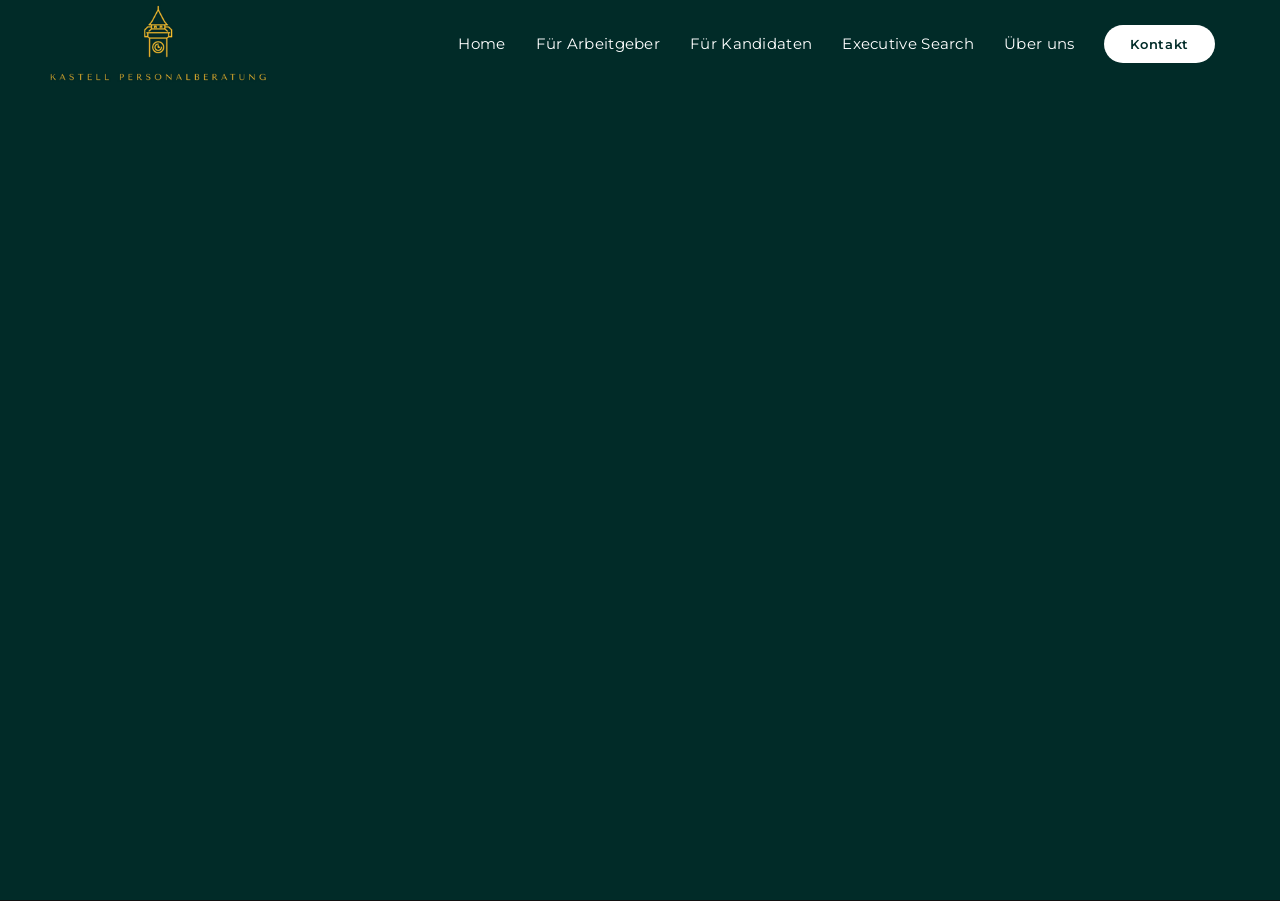
==== commit 74fc1f64: "Latest changes" ====
--- a/site/index.html
+++ b/site/index.html
@@ -618,7 +618,7 @@
 <div class="mainbar-wrap  vc_custom_1579093061841 "><span class="megamenu-hover-bg"></span>	<div class="container-fluid mainbar-container">		<div class="mainbar">			<div class="row mainbar-row align-items-lg-stretch"><div class="col vc_col-sm-4  ">
 <div id="ld_header_image_6a3e23f46eac0" class="navbar-header ld_header_image_6a3e23f46eac0">
 
-	<a class="navbar-brand" href="index.html" rel="home"><span class="navbar-brand-inner"><img class="logo-light" src="wp-content/uploads/2020/01/bg-logo-white-1.svg" alt="Kastell Personalberatung" width="300" height="150"> <img class="logo-dark" src="wp-content/uploads/2020/01/bg-logo-white-1.svg" alt="Kastell Personalberatung" width="300" height="150">   <img class="mobile-logo-default" src="wp-content/uploads/2019/12/blackandgreylogo_RGB.svg" alt="Kastell Personalberatung" width="300" height="150"><img class="logo-default" src="wp-content/uploads/2020/01/bg-logo-white-1.svg" alt="Kastell Personalberatung" width="300" height="150"></span></a>	<button type="button" class="navbar-toggle collapsed nav-trigger style-mobile" data-toggle="collapse" data-target="#main-header-collapse" aria-expanded="false" data-changeclassnames="{ &quot;html&quot;: &quot;mobile-nav-activated overflow-hidden&quot; }">
+	<a class="navbar-brand" href="index.html" rel="home"><span class="navbar-brand-inner"><img class="logo-light" src="assets/logo.png" alt="Kastell Personalberatung" width="300" height="150"> <img class="logo-dark" src="assets/logo.png" alt="Kastell Personalberatung" width="300" height="150">   <img class="mobile-logo-default" src="assets/logo.png" alt="Kastell Personalberatung" width="300" height="150"><img class="logo-default" src="assets/logo.png" alt="Kastell Personalberatung" width="300" height="150"></span></a>	<button type="button" class="navbar-toggle collapsed nav-trigger style-mobile" data-toggle="collapse" data-target="#main-header-collapse" aria-expanded="false" data-changeclassnames="{ &quot;html&quot;: &quot;mobile-nav-activated overflow-hidden&quot; }">
 				<span class="sr-only">Toggle navigation</span>
 				<span class="bars">
 					<span class="bar"></span>
--- a/site/local-fixes.css
+++ b/site/local-fixes.css
@@ -273,371 +273,6 @@
 }
 
 /* ============================================================
-   ABOUT US — SCROLL-ANIMATED REDESIGN (Lenis + GSAP)
-   ============================================================ */
-:root {
-  --about-ink:        #012b28;   /* brand green (was near-black #14171D) */
-  --about-ink-2:      #01201d;
-  --about-ink-soft:   #043a35;
-  --about-paper:      #F7F5F0;
-  --about-paper-dim:  #EFEBE3;
-  --about-brass:      #8fd0c1;   /* light-green accent for dark sections (was gold #C9954B) */
-  --about-brass-soft: #b6e0d5;
-  --about-slate:      #5B6270;
-  --about-hairline:   #DAD5C9;
-  --about-hairline-dark: rgba(247,245,240,0.14);
-
-  /* unified global font — was Fraunces serif + Inter */
-  --about-serif: 'Montserrat', 'Helvetica Neue', Arial, sans-serif;
-  --about-sans:  'Montserrat', 'Helvetica Neue', Arial, sans-serif;
-
-  --about-ease: cubic-bezier(0.16, 1, 0.3, 1);
-  --about-ease-soft: cubic-bezier(0.4, 0, 0.2, 1);
-}
-
-/* Lenis smooth-scroll plumbing */
-html.lenis, html.lenis body { height: auto; }
-.lenis.lenis-smooth { scroll-behavior: auto !important; }
-.lenis.lenis-stopped { overflow: hidden; }
-
-.content { background: var(--about-ink); }
-
-/* Scroll progress bar */
-.scroll-progress {
-  position: fixed; top: 0; left: 0; height: 3px; width: 0%;
-  background: linear-gradient(90deg, var(--about-brass), var(--about-brass-soft));
-  z-index: 9999;
-  will-change: width;
-}
-
-/* Shared eyebrow */
-.about-eyebrow {
-  font-family: var(--about-sans);
-  font-size: 0.78rem; letter-spacing: 0.22em; text-transform: uppercase;
-  color: var(--about-brass-soft); font-weight: 600;
-  display: inline-flex; align-items: center; gap: 14px; margin: 0 0 22px;
-}
-.about-eyebrow::before { content: ""; width: 32px; height: 1px; background: var(--about-brass); }
-.about-eyebrow-dark { color: var(--about-brass); }
-.about-eyebrow-dark::before { background: var(--about-brass); }
-
-/* Word-split primitives (built by JS). Padding + matching negative margin
-   give the overflow:hidden mask headroom so italics/descenders aren't clipped. */
-.about-word { display: inline-block; overflow: hidden; vertical-align: top; padding: 0.16em 0.06em; margin: -0.16em -0.06em; }
-.about-word-i { display: inline-block; will-change: transform; }
-
-/* ============================================================
-   HERO — KINETIC STATEMENT
-   ============================================================ */
-.about-hero-section {
-  position: relative;
-  min-height: 100vh;
-  display: flex; flex-direction: column; justify-content: flex-end;
-  background: var(--about-ink);
-  overflow: hidden;
-  padding: 200px 6vw 80px;
-}
-.about-hero-bg-grid {
-  position: absolute; inset: -10% 0 0 0;
-  background-image:
-    linear-gradient(var(--about-hairline-dark) 1px, transparent 1px),
-    linear-gradient(90deg, var(--about-hairline-dark) 1px, transparent 1px);
-  background-size: 64px 64px;
-  opacity: 0.55;
-  -webkit-mask-image: linear-gradient(to bottom, transparent, rgba(0,0,0,0.7) 45%, black 80%);
-  mask-image: linear-gradient(to bottom, transparent, rgba(0,0,0,0.7) 45%, black 80%);
-  will-change: transform;
-}
-.about-hero-glow {
-  position: absolute; width: 62vw; height: 62vw; top: -22%; right: -16%;
-  background: radial-gradient(circle, rgba(201,149,75,0.20), transparent 70%);
-  pointer-events: none; will-change: transform;
-}
-.about-hero-noise {
-  position: absolute; inset: 0; pointer-events: none; opacity: 0.5;
-  background: radial-gradient(ellipse at 50% 120%, rgba(201,149,75,0.10), transparent 60%);
-}
-.about-hero-section .ld-container { position: relative; z-index: 2; }
-
-.about-hero-eyebrow {
-  font-family: var(--about-sans); font-size: 0.8rem; letter-spacing: 0.22em;
-  text-transform: uppercase; color: var(--about-brass-soft); font-weight: 600;
-  margin-bottom: 30px; display: flex; align-items: center; gap: 14px; overflow: hidden;
-}
-.about-hero-eyebrow::before { content: ""; width: 34px; height: 1px; background: var(--about-brass); flex: none; }
-.about-hero-eyebrow span { display: inline-block; }
-
-.about-hero-headline {
-  font-family: var(--about-serif); color: var(--about-paper); font-weight: 500;
-  font-size: clamp(2.6rem, 6vw, 5.4rem); line-height: 1.06; letter-spacing: -0.015em;
-  max-width: 20ch; margin-bottom: 44px;
-}
-.about-hero-headline em { font-style: italic; color: var(--about-brass); font-weight: 400; }
-
-.about-hero-foot {
-  display: flex; justify-content: space-between; align-items: flex-end;
-  margin-top: 36px; padding-top: 34px;
-  border-top: 1px solid var(--about-hairline-dark);
-  gap: 48px; flex-wrap: wrap;
-}
-.about-hero-sub { max-width: 44ch; color: rgba(247,245,240,0.72); font-size: 1.05rem; line-height: 1.7; }
-.about-hero-stats { display: flex; gap: 52px; }
-.about-hero-stat-num {
-  font-family: var(--about-serif); font-size: 2.3rem; color: var(--about-paper); font-weight: 600;
-  line-height: 1; font-variant-numeric: tabular-nums;
-}
-.about-hero-stat-label {
-  font-size: 0.72rem; letter-spacing: 0.1em; text-transform: uppercase;
-  color: var(--about-brass-soft); margin-top: 8px;
-}
-
-.about-scroll-cue {
-  position: absolute; left: 6vw; bottom: 30px; z-index: 2;
-  display: flex; align-items: center; gap: 12px;
-  font-family: var(--about-sans); font-size: 0.7rem; letter-spacing: 0.2em;
-  text-transform: uppercase; color: rgba(247,245,240,0.5);
-}
-.about-scroll-cue-line { width: 60px; height: 1px; background: rgba(247,245,240,0.3); position: relative; overflow: hidden; }
-.about-scroll-cue-line::after {
-  content: ""; position: absolute; inset: 0; width: 40%;
-  background: var(--about-brass); animation: about-cue 1.8s var(--about-ease) infinite;
-}
-@keyframes about-cue { 0% { transform: translateX(-100%); } 100% { transform: translateX(250%); } }
-
-/* ============================================================
-   MANIFESTO — LINE-BY-LINE SCROLL REVEAL
-   ============================================================ */
-.about-manifesto-section { background: var(--about-paper); padding: 140px 0 130px; }
-.about-manifesto-grid {
-  display: grid; grid-template-columns: 1.05fr 1fr; gap: 84px; align-items: start; margin-top: 10px;
-}
-.about-manifesto-lead {
-  font-family: var(--about-serif); font-size: clamp(2rem, 3.6vw, 3.1rem);
-  font-weight: 500; line-height: 1.22; color: var(--about-ink); letter-spacing: -0.01em;
-}
-.about-manifesto-lead em {
-  font-style: italic; color: var(--about-brass); font-weight: 400; position: relative;
-}
-.about-manifesto-body { padding-top: 6px; }
-.about-manifesto-p {
-  font-family: var(--about-serif); font-weight: 400;
-  font-size: clamp(1.15rem, 1.55vw, 1.5rem); line-height: 1.55; color: var(--about-ink);
-  margin-bottom: 30px;
-}
-.about-manifesto-p:last-child { margin-bottom: 0; }
-
-.about-stat-strip {
-  margin-top: 96px; display: grid; grid-template-columns: repeat(3, 1fr);
-  border-top: 1px solid var(--about-hairline); border-bottom: 1px solid var(--about-hairline);
-}
-.about-stat-cell { padding: 34px 28px 34px 0; border-right: 1px solid var(--about-hairline); }
-.about-stat-cell:last-child { border-right: none; padding-right: 0; }
-.about-stat-value {
-  font-family: var(--about-serif); font-size: 2.8rem; font-weight: 600; color: var(--about-ink);
-  line-height: 1; font-variant-numeric: tabular-nums;
-}
-.about-stat-value sup { font-size: 1.4rem; color: var(--about-brass); top: -0.5em; }
-.about-stat-cell-label { margin-top: 12px; font-size: 0.85rem; color: var(--about-slate); line-height: 1.5; }
-
-/* ============================================================
-   TEAM — PINNED HORIZONTAL SCROLL
-   ============================================================ */
-.about-team-section { background: var(--about-ink); color: var(--about-paper); }
-
-.about-hscroll { position: relative; }
-.about-hscroll-track { display: flex; flex-direction: column; gap: 0; }
-
-/* horizontal mode is switched on by JS once GSAP is ready */
-.about-hscroll.is-horizontal { height: 100vh; overflow: hidden; }
-.about-hscroll.is-horizontal .about-hscroll-track {
-  flex-direction: row; height: 100%; width: max-content; will-change: transform;
-}
-
-.about-hpanel {
-  flex: none; box-sizing: border-box;
-  display: flex; flex-direction: column; justify-content: center;
-  padding: 120px 6vw;
-}
-.about-hscroll.is-horizontal .about-hpanel {
-  width: min(92vw, 1140px); height: 100%; padding: 0 5vw;
-  border-right: 1px solid var(--about-hairline-dark);
-}
-
-/* intro panel */
-.about-hpanel-intro {}
-.about-hpanel-title {
-  font-family: var(--about-serif); font-weight: 500; font-size: clamp(2.4rem, 5vw, 4rem);
-  line-height: 1.04; letter-spacing: -0.01em; margin: 6px 0 26px; color: var(--about-paper);
-}
-.about-hpanel-meta {
-  max-width: 42ch; color: rgba(247,245,240,0.6); font-size: 1.05rem; line-height: 1.7;
-  border-left: 1px solid var(--about-hairline-dark); padding-left: 22px;
-}
-.about-hscroll-hint {
-  margin-top: 44px; font-family: var(--about-sans); font-size: 0.78rem; letter-spacing: 0.18em;
-  text-transform: uppercase; color: var(--about-brass-soft); display: inline-flex; align-items: center; gap: 12px;
-}
-.about-hscroll-hint-arrow { display: inline-block; animation: about-hint 1.6s var(--about-ease) infinite; }
-@keyframes about-hint { 0%,100% { transform: translateX(0); } 50% { transform: translateX(8px); } }
-
-/* dossier card panels */
-.dossier-card {
-  position: relative;
-  display: grid; grid-template-columns: 300px 1fr; gap: 52px; align-items: center;
-}
-.dossier-index {
-  position: absolute; top: -6px; right: 0;
-  font-family: var(--about-serif); font-size: clamp(5rem, 12vw, 11rem);
-  font-weight: 600; line-height: 1; color: rgba(247,245,240,0.05);
-  pointer-events: none; z-index: 0; letter-spacing: -0.02em;
-}
-.dossier-photo-wrap {
-  position: relative; width: 100%; aspect-ratio: 3/4;
-  border-radius: 6px; overflow: hidden; background: var(--about-ink-2);
-  box-shadow: 0 24px 50px rgba(0,0,0,0.4); z-index: 1;
-}
-.dossier-photo-wrap::after { content: ""; position: absolute; inset: 0; border: 1px solid var(--about-hairline-dark); pointer-events: none; border-radius: 6px; }
-.dossier-photo {
-  width: 112%; height: 112%; object-fit: cover; object-position: center;
-  transform: translate(-5%, -5%); will-change: transform;
-}
-.dossier-body { position: relative; z-index: 1; padding-top: 4px; }
-.dossier-name { font-family: var(--about-serif); font-weight: 500; font-size: clamp(1.7rem,2.4vw,2.2rem); color: var(--about-paper); margin-bottom: 8px; letter-spacing: -0.01em; }
-.dossier-role {
-  color: var(--about-brass-soft); font-size: 0.82rem; letter-spacing: 0.06em;
-  text-transform: uppercase; font-weight: 600; margin-bottom: 22px; padding-bottom: 20px;
-  border-bottom: 1px solid var(--about-hairline-dark);
-}
-.dossier-bio { color: rgba(247,245,240,0.74); font-size: 1rem; line-height: 1.78; max-width: 52ch; }
-.dossier-bio p { margin-bottom: 14px; }
-.dossier-bio p:last-child { margin-bottom: 0; }
-.dossier-tags { display: flex; gap: 10px; margin-top: 26px; flex-wrap: wrap; }
-.dossier-tag {
-  font-size: 0.72rem; letter-spacing: 0.06em; text-transform: uppercase;
-  border: 1px solid var(--about-hairline-dark); color: rgba(247,245,240,0.7);
-  padding: 7px 14px; border-radius: 100px;
-}
-
-/* horizontal progress indicator */
-.about-hscroll-progress {
-  position: absolute; left: 5vw; right: 5vw; bottom: 42px; z-index: 5;
-  display: none; align-items: center; gap: 20px;
-  font-family: var(--about-sans); font-size: 0.78rem; letter-spacing: 0.16em;
-  color: rgba(247,245,240,0.55);
-}
-.about-hscroll.is-horizontal .about-hscroll-progress { display: flex; }
-.about-hscroll-count { white-space: nowrap; text-transform: uppercase; }
-.about-hscroll-count b { color: var(--about-brass-soft); font-weight: 600; }
-.about-hscroll-bar { position: relative; flex: 1; height: 2px; background: var(--about-hairline-dark); border-radius: 2px; overflow: hidden; }
-.about-hscroll-bar i { position: absolute; inset: 0; width: 0%; background: var(--about-brass); border-radius: 2px; }
-
-/* ============================================================
-   VALUES MARQUEE
-   ============================================================ */
-.about-marquee-section {
-  background: var(--about-paper-dim); padding: 72px 0; overflow: hidden;
-  border-top: 1px solid var(--about-hairline); border-bottom: 1px solid var(--about-hairline);
-}
-.about-marquee-track { display: flex; width: max-content; will-change: transform; }
-.about-marquee-item {
-  font-family: var(--about-serif); font-size: clamp(1.6rem, 3vw, 2.7rem); font-weight: 500;
-  color: var(--about-ink); padding: 0 40px; white-space: nowrap;
-  display: flex; align-items: center; gap: 40px;
-}
-.about-marquee-dot { width: 8px; height: 8px; border-radius: 50%; background: var(--about-brass); display: inline-block; }
-.about-marquee-item em { color: var(--about-brass); font-style: italic; font-weight: 400; }
-
-/* ============================================================
-   CONTACT CTA
-   ============================================================ */
-.about-contact-section {
-  background: var(--about-ink); color: var(--about-paper); padding: 150px 0;
-  text-align: center; position: relative; overflow: hidden;
-  border-top: 1px solid var(--about-hairline-dark);
-}
-.about-contact-glow {
-  position: absolute; bottom: -30%; left: 5vw;
-  width: 90vw; height: 60vw;
-  background: radial-gradient(ellipse, rgba(201,149,75,0.16), transparent 65%);
-  pointer-events: none; will-change: transform;
-}
-.about-contact-section .ld-container { position: relative; z-index: 1; }
-.about-contact-section .about-eyebrow { justify-content: center; }
-.about-contact-title {
-  font-family: var(--about-serif); font-weight: 500; font-size: clamp(2.4rem, 5vw, 4rem);
-  max-width: 18ch; margin: 0 auto 26px; line-height: 1.1; letter-spacing: -0.01em;
-}
-.about-contact-title em { color: var(--about-brass); font-style: italic; font-weight: 400; }
-.about-contact-text { max-width: 48ch; margin: 0 auto 48px; color: rgba(247,245,240,0.68); font-size: 1.05rem; line-height: 1.65; }
-.about-contact-info { display: flex; justify-content: center; gap: 48px; flex-wrap: wrap; margin-bottom: 50px; }
-.about-contact-item {
-  display: flex; align-items: center; gap: 12px; font-size: 1.02rem;
-  border-bottom: 1px solid transparent; transition: border-color 0.3s, color 0.3s; padding-bottom: 4px;
-}
-.about-contact-item:hover { color: var(--about-brass-soft); border-color: var(--about-brass-soft); }
-.about-contact-icon {
-  width: 34px; height: 34px; border-radius: 50%; border: 1px solid var(--about-hairline-dark);
-  display: flex; align-items: center; justify-content: center; font-size: 0.85rem;
-}
-.about-btn-primary {
-  display: inline-flex; align-items: center; justify-content: center;
-  background: var(--about-brass); color: var(--about-ink);
-  padding: 19px 40px; font-family: var(--about-sans);
-  font-size: 0.82rem; font-weight: 700; letter-spacing: 0.08em; text-transform: uppercase;
-  border-radius: 100px; position: relative; overflow: hidden; will-change: transform;
-  transition: box-shadow 0.4s var(--about-ease);
-}
-.about-btn-label { display: inline-flex; align-items: center; gap: 12px; will-change: transform; }
-.about-btn-primary:hover { box-shadow: 0 18px 40px -12px rgba(201,149,75,0.55); }
-.about-btn-arrow { transition: transform 0.3s var(--about-ease); }
-.about-btn-primary:hover .about-btn-arrow { transform: translateX(5px); }
-
-/* ============================================================
-   REVEAL ON SCROLL (used on contact items)
-   ============================================================ */
-.reveal { opacity: 0; transform: translateY(30px); transition: opacity 0.8s var(--about-ease-soft), transform 0.8s var(--about-ease-soft); }
-.reveal.is-visible { opacity: 1; transform: translateY(0); }
-.reveal-delay-1 { transition-delay: 0.1s; }
-.reveal-delay-2 { transition-delay: 0.2s; }
-.reveal-delay-3 { transition-delay: 0.3s; }
-
-/* ============================================================
-   RESPONSIVE
-   ============================================================ */
-@media (max-width: 991px) {
-  .about-hero-section { padding: 150px 7vw 70px; min-height: auto; }
-  .about-hero-foot { flex-direction: column; align-items: flex-start; gap: 30px; }
-  .about-hero-stats { gap: 36px; }
-
-  .about-manifesto-section { padding: 100px 0 90px; }
-  .about-manifesto-grid { grid-template-columns: 1fr; gap: 36px; }
-  .about-stat-strip { grid-template-columns: 1fr; margin-top: 60px; }
-  .about-stat-cell { border-right: none; border-bottom: 1px solid var(--about-hairline); padding: 26px 0; }
-  .about-stat-cell:last-child { border-bottom: none; }
-
-  /* team: always vertical stack on tablet/mobile */
-  .about-hpanel { padding: 80px 7vw; border-right: none; border-bottom: 1px solid var(--about-hairline-dark); }
-  .dossier-card { grid-template-columns: 1fr; gap: 30px; }
-  .dossier-photo-wrap { max-width: 260px; }
-  .dossier-index { font-size: 6rem; top: auto; bottom: 100%; right: 7vw; }
-
-  .about-contact-section { padding: 110px 0; }
-}
-
-@media (max-width: 480px) {
-  .about-contact-info { flex-direction: column; gap: 20px; align-items: center; }
-  .about-hero-stats { flex-wrap: wrap; gap: 26px 36px; }
-}
-
-/* ============================================================
-   REDUCED MOTION
-   ============================================================ */
-@media (prefers-reduced-motion: reduce) {
-  .about-scroll-cue-line::after, .about-hscroll-hint-arrow { animation: none; }
-  .reveal { opacity: 1; transform: none; transition: none; }
-}
-
-/* ============================================================
    GLOBAL BRAND THEME — uniform palette + typography
    Primary: green #012b28 (white text) · Secondary: white (near-black text).
    Removes the old orange/gold accent and pure-black surfaces site-wide.
@@ -661,6 +296,19 @@
 }
 
 /* ---- 2. Header / navigation → green with white text -------------------- */
+/* New square brand logo (assets/logo.png, plate matches the header green
+   #012b28 exactly, so it sits flush). Old wide SVG attrs were 300x150 —
+   override so the square mark renders at a sane header height. */
+.navbar-brand img,
+.navbar-brand .logo-light, .navbar-brand .logo-dark,
+.navbar-brand .logo-sticky, .navbar-brand .logo-default,
+.navbar-brand .mobile-logo-default{
+  height:80px !important; width:auto !important; max-width:none !important;
+}
+.navbar-brand{ padding-top:4px !important; padding-bottom:4px !important; }
+@media screen and (max-width:1199px){
+  .navbar-brand img{ height:55px !important; }
+}
 .main-header,
 .main-header .mainbar,
 .main-header .mainbar-wrap,
@@ -679,6 +327,16 @@
 .main-nav > li.is-active > a,
 .main-nav > li > a:hover,
 .navbar-nav > li > a:hover{ color:#8fd0c1 !important; }
+/* Remove white focus outline/box on nav links */
+.main-nav > li > a:focus,
+.main-nav > li > a:active,
+.navbar-nav > li > a:focus,
+.navbar-nav > li > a:active,
+.main-header .navbar-nav a:focus,
+.main-header .navbar-nav a:active{
+  outline:none !important; box-shadow:none !important;
+  border:none !important; background:transparent !important;
+}
 /* nav "Kontakt" pill → white on green */
 .contactbtn4 a span.link-txt{ background:#ffffff !important; }
 .contactbtn4 a span.txt{ color:#012b28 !important; }
@@ -703,13 +361,17 @@
 .lqd-sticky-footer-sentinel{ display:none !important; height:0 !important; }
 .lqd-sticky-footer-wrap .main-footer.footer-stuck,
 footer.footer-stuck{ position:static !important; }
+/* Kill the white gap below content / above footer on ALL pages */
+body{ background:#012b28 !important; }
+.lqd-sticky-footer-wrap{ background:#012b28 !important; }
+#content.content-wrap{ background:#012b28; }
 
 /* ---- 4. Remove leftover pure-black section surfaces → green ------------ */
 [style*="background: rgb(0, 0, 0)"],
 [style*="background-color: rgb(0, 0, 0)"],
 [style*="background:#000"],
 [style*="background: #000"]{ background-color:#012b28 !important; }
-body.home{ background:#012b28 !important; }
+/* body.home rule no longer needed — body bg is now green site-wide (see above) */
 
 /* ---- 5. Buttons & CTAs → green (white text) on light surfaces ---------- */
 .btn-solid,
@@ -719,9 +381,8 @@
   background:#012b28 !important; border-color:#012b28 !important; color:#ffffff !important;
 }
 .vc_btn3-shape-round.vc_btn3-style-outline,
-.btn-bordered{ border-color:#012b28 !important; color:#012b28 !important; }
-.vc_btn3-shape-round.vc_btn3-style-outline:hover,
-.btn-bordered:hover{ background:#012b28 !important; color:#ffffff !important; }
+.btn-bordered{ border-color:#ffffff !important; color:#ffffff !important; }
+.btn-bordered:hover{ background:#ffffff !important; color:#012b28 !important; border-color:#ffffff !important; }
 
 /* ---- 6. Highlight underline / accent bits that were orange ------------- */
 .lqd-highlight-underline .lqd-highlight-inner,
@@ -734,12 +395,326 @@
 .mainbar-wrap.is-stuck .main-nav > li > a:hover,
 .mainbar-wrap.is-stuck .header-module .lqd-custom-menu > li > a:hover{ color:#8fd0c1 !important; }
 
+
 /* ============================================================
-   ABOUT US — accents that sit on LIGHT (paper) sections.
-   The --about-brass token is now a light green tuned for the dark (green)
-   sections; on light sections it would be too pale, so force dark green.
+   ABOUT US — rebuilt in the plain site style (no GSAP/Lenis,
+   no display fonts). Hero mirrors executive-search.html; team
+   is a native horizontal scroller; values strip is CSS-only.
    ============================================================ */
-.about-eyebrow-dark{ color:#012b28 !important; }
-.about-eyebrow-dark::before{ background:#012b28 !important; }
-.about-marquee-dot{ background:#012b28 !important; }
-.about-marquee-item em{ color:#012b28 !important; }
+
+/* hero — same banner recipe as executive-search, group photo */
+.kpa-hero-row{
+  padding-top:200px !important; padding-bottom:100px !important;
+  background:url("wp-content/uploads/2019/12/bg-banner-2-4-scaled.jpg") center center / cover no-repeat #012b28 !important;
+}
+.kpa-hero-row .ld_section_title_6a3e240453dae h6{ color:#8fd0c1 !important; }
+
+/* shared section plumbing */
+.kpa-section{ padding:96px 24px; }
+.kpa-inner{ max-width:1160px; margin:0 auto; }
+.kpa-center{ text-align:center; }
+.kpa-eyebrow{
+  color:#012b28; font-weight:700; letter-spacing:.18em; text-transform:uppercase;
+  font-size:13px; margin:0 0 16px;
+}
+.kpa-eyebrow-light{ color:#8fd0c1; }
+.kpa-title{
+  color:#14171D; font-weight:700; font-size:clamp(26px,3.4vw,42px);
+  line-height:1.15; margin:0 0 26px; max-width:24ch;
+}
+.kpa-title-light{ color:#ffffff; }
+.kpa-center .kpa-title{ margin-left:auto; margin-right:auto; }
+.kpa-lead{
+  color:#b9bec9; font-size:clamp(15px,1.4vw,18px); line-height:1.65;
+  max-width:62ch; margin:0;
+}
+.kpa-center .kpa-lead{ margin:0 auto 40px; }
+
+/* intro (white) */
+.kpa-intro{ background:#ffffff; }
+.kpa-intro-grid{ display:grid; grid-template-columns:repeat(3,1fr); gap:34px; margin-top:10px; }
+.kpa-intro-grid p{ color:#33373f; font-size:16px; line-height:1.75; margin:0; }
+.kpa-stats{
+  margin-top:64px; display:grid; grid-template-columns:repeat(4,1fr);
+  border-top:1px solid #e7e2d8; border-bottom:1px solid #e7e2d8;
+}
+.kpa-stat{ padding:30px 24px 30px 0; border-right:1px solid #e7e2d8; display:flex; flex-direction:column; gap:10px; }
+.kpa-stat:last-child{ border-right:none; }
+.kpa-stat-num{ color:#012b28; font-weight:700; font-size:clamp(30px,3vw,44px); line-height:1; }
+.kpa-stat-label{ color:#6b6f78; font-size:14px; line-height:1.5; }
+
+/* team (dark green) with horizontal scroller */
+.kpa-team{
+  background:
+    radial-gradient(1200px 520px at 50% -140px, rgba(1, 43, 40,.16), transparent 60%),
+    radial-gradient(900px 500px at 82% 0, rgba(60,150,130,.20), transparent 55%),
+    linear-gradient(180deg,#012b28 0%,#01201d 55%,#001a17 100%);
+  padding-right:0; padding-left:0; overflow:hidden;
+}
+.kpa-team .kpa-inner{ padding:0 24px; }
+.kpa-team-head{ display:flex; justify-content:space-between; align-items:flex-end; gap:30px; flex-wrap:wrap; }
+.kpa-team-nav{ display:flex; gap:12px; padding-bottom:6px; }
+.kpa-arrow{
+  width:52px; height:52px; border-radius:50%; cursor:pointer;
+  background:transparent; border:1px solid rgba(255,255,255,.45); color:#ffffff;
+  font-size:20px; line-height:1; display:inline-flex; align-items:center; justify-content:center;
+  transition:background .25s ease, color .25s ease, border-color .25s ease;
+}
+.kpa-arrow:hover{ background:#ffffff; border-color:#ffffff; color:#012b28; }
+.kpa-team-scroller{
+  display:flex; gap:24px; overflow-x:auto;
+  padding:42px max(24px, calc((100vw - 1160px) / 2)) 64px;
+  scroll-snap-type:x proximity; -webkit-overflow-scrolling:touch;
+  scrollbar-width:thin; scrollbar-color:rgba(255,255,255,.35) transparent;
+}
+.kpa-team-scroller::-webkit-scrollbar{ height:8px; }
+.kpa-team-scroller::-webkit-scrollbar-track{ background:rgba(255,255,255,.08); border-radius:8px; }
+.kpa-team-scroller::-webkit-scrollbar-thumb{ background:rgba(255,255,255,.35); border-radius:8px; }
+.kpa-team-card{
+  flex:0 0 min(400px, 86vw); scroll-snap-align:start;
+  background:rgba(255,255,255,.04); border:1px solid rgba(247,245,240,.16);
+  border-radius:16px; overflow:hidden;
+  transition:transform .25s ease, border-color .25s ease;
+}
+.kpa-team-card:hover{ transform:translateY(-4px); border-color:rgba(143,208,193,.55); }
+.kpa-team-photo{ background:#01201d; }
+.kpa-team-photo img{ width:100%; aspect-ratio:4/5; object-fit:cover; object-position:center top; display:block; }
+.kpa-team-body{ padding:26px 26px 30px; }
+.kpa-team-body h3{ color:#ffffff; font-weight:700; font-size:22px; margin:0 0 8px; }
+.kpa-team-role{
+  color:#8fd0c1; font-size:12.5px; font-weight:700; letter-spacing:.08em; text-transform:uppercase;
+  margin:0 0 18px; padding-bottom:16px; border-bottom:1px solid rgba(247,245,240,.16);
+}
+.kpa-team-bio p{ color:rgba(247,245,240,.78); font-size:14.5px; line-height:1.7; margin:0 0 12px; }
+.kpa-team-bio p:last-child{ margin-bottom:0; }
+.kpa-team-tags{ display:flex; gap:10px; flex-wrap:wrap; margin-top:20px; }
+.kpa-team-tags span{
+  font-size:11.5px; letter-spacing:.06em; text-transform:uppercase;
+  border:1px solid rgba(247,245,240,.25); color:rgba(247,245,240,.75);
+  padding:6px 14px; border-radius:100px;
+}
+
+/* values strip — CSS-only marquee (content duplicated once in the HTML) */
+.kpa-values{
+  background:#f7f5f0; border-top:1px solid #e7e2d8; border-bottom:1px solid #e7e2d8;
+  padding:54px 0; overflow:hidden;
+}
+.kpa-values-track{ display:flex; width:max-content; animation:kpa-marquee 30s linear infinite; }
+.kpa-values-item{
+  display:flex; align-items:center; gap:36px; padding:0 36px; white-space:nowrap;
+  color:#14171D; font-weight:600; font-size:clamp(20px,2.4vw,32px);
+}
+.kpa-values-item b{ color:#012b28; font-weight:700; }
+.kpa-dot{ width:8px; height:8px; border-radius:50%; background:#012b28; display:inline-block; }
+@keyframes kpa-marquee{ to{ transform:translateX(-50%); } }
+@media (prefers-reduced-motion: reduce){
+  .kpa-values-track{ animation:none; flex-wrap:wrap; width:auto; justify-content:center; }
+}
+
+/* contact CTA (dark green + dot texture, site pill button) */
+.kpa-contact{
+  position:relative; overflow:hidden;
+  background:
+    radial-gradient(1200px 520px at 50% -140px, rgba(1, 43, 40,.16), transparent 60%),
+    radial-gradient(900px 500px at 82% 0, rgba(60,150,130,.20), transparent 55%),
+    linear-gradient(180deg,#012b28 0%,#01201d 55%,#001a17 100%);
+  padding-top:110px; padding-bottom:110px;
+}
+.kpa-contact::after{
+  content:""; position:absolute; inset:0; pointer-events:none;
+  background-image:radial-gradient(rgba(255,255,255,.10) 1px, transparent 1.4px);
+  background-size:26px 26px;
+  -webkit-mask-image:radial-gradient(900px 360px at 50% 0, #000 0, transparent 70%);
+          mask-image:radial-gradient(900px 360px at 50% 0, #000 0, transparent 70%);
+  opacity:.7;
+}
+.kpa-contact .kpa-inner{ position:relative; z-index:1; }
+.kpa-contact-info{ display:flex; justify-content:center; gap:14px 48px; flex-wrap:wrap; margin:0 0 42px; }
+.kpa-contact-info a{ color:#ffffff !important; font-size:17px; font-weight:600; border-bottom:1px solid rgba(255,255,255,.3); padding-bottom:4px; }
+.kpa-contact-info a:hover{ color:#8fd0c1 !important; border-color:#8fd0c1; }
+.kpa-btn{
+  display:inline-block; text-decoration:none;
+  color:#fff !important; border:1px solid rgba(255,255,255,.55); border-radius:55px;
+  padding:15px 44px; font-weight:600; font-size:16px;
+  transition:background .25s ease, color .25s ease, border-color .25s ease;
+}
+.kpa-btn:hover{ background:#ffffff; border-color:#ffffff; color:#012b28 !important; }
+
+/* responsive */
+@media (max-width:991px){
+  .kpa-section{ padding:72px 20px; }
+  .kpa-intro-grid{ grid-template-columns:1fr; gap:20px; }
+  .kpa-stats{ grid-template-columns:1fr 1fr; }
+  .kpa-stat{ border-right:none; border-bottom:1px solid #e7e2d8; padding:22px 0; }
+  .kpa-stat:nth-child(odd){ padding-right:24px; border-right:1px solid #e7e2d8; }
+  .kpa-stat:nth-child(3), .kpa-stat:nth-child(4){ border-bottom:none; }
+  .kpa-hero-row{ padding-top:160px !important; padding-bottom:80px !important; background-attachment:scroll !important; }
+}
+@media (max-width:600px){
+  .kpa-stats{ grid-template-columns:1fr; }
+  .kpa-stat, .kpa-stat:nth-child(odd){ border-right:none; padding-right:0; }
+  .kpa-stat:nth-child(3){ border-bottom:1px solid #e7e2d8; }
+  .kpa-contact-info{ flex-direction:column; align-items:center; }
+}
+
+/* ============================================================
+   ABOUT US — fullscreen sticky team cards (zig-zag layout)
+   Each card sticks to the top while scrolling; the next card
+   slides up over it. Pure CSS sticky + IntersectionObserver reveal.
+   ============================================================ */
+.kpa-sticky-team{
+  position:relative;
+  background:
+    radial-gradient(1200px 520px at 50% -140px, rgba(1, 43, 40,.16), transparent 60%),
+    radial-gradient(900px 500px at 82% 0, rgba(60,150,130,.20), transparent 55%),
+    linear-gradient(180deg,#012b28 0%,#01201d 55%,#001a17 100%);
+}
+
+/* section header */
+.kpa-sticky-team__header{
+  text-align:center;
+  padding:120px 24px 60px;
+  max-width:820px;
+  margin:0 auto;
+}
+
+/* each card wrapper — provides the scroll height for the sticky effect */
+.kpa-sticky-card{
+  min-height:100vh;
+  position:relative;
+}
+/* the actual visible card pins to the top */
+.kpa-sticky-card__inner{
+  position:sticky;
+  top:0;
+  min-height:100vh;
+  display:grid;
+  grid-template-columns:1fr 1fr;
+  align-items:center;
+  gap:0;
+  overflow:hidden;
+  background:
+    radial-gradient(ellipse 1000px 600px at 50% -100px, rgba(60,150,130,.12), transparent 60%),
+    linear-gradient(180deg,#012b28 0%,#01201d 100%);
+}
+
+/* image side */
+.kpa-sticky-card__img{
+  height:100vh;
+  overflow:hidden;
+  position:relative;
+  background:#01201d;
+}
+.kpa-sticky-card__img img{
+  width:100%;
+  height:100%;
+  object-fit:contain;
+  object-position:center center;
+  display:block;
+  transition:transform 1.2s cubic-bezier(.25,.46,.45,.94);
+}
+/* subtle parallax-like zoom on reveal */
+.kpa-sticky-card.is-visible .kpa-sticky-card__img img{
+  transform:scale(1.04);
+}
+
+/* content side */
+.kpa-sticky-card__content{
+  padding:60px clamp(36px,5vw,80px);
+  display:flex;
+  flex-direction:column;
+  justify-content:center;
+  /* reveal animation — slide up + fade */
+  opacity:0;
+  transform:translateY(50px);
+  transition:opacity .9s ease .15s, transform .9s ease .15s;
+}
+.kpa-sticky-card.is-visible .kpa-sticky-card__content{
+  opacity:1;
+  transform:translateY(0);
+}
+
+/* card number — hidden per user request */
+.kpa-sticky-card__eyebrow{
+  display:none;
+}
+.kpa-sticky-card__name{
+  color:#ffffff;
+  font-weight:700;
+  font-size:clamp(24px,2.8vw,38px);
+  line-height:1.2;
+  margin:0 0 10px;
+}
+.kpa-sticky-card__role{
+  color:#8fd0c1;
+  font-size:13px;
+  font-weight:700;
+  letter-spacing:.12em;
+  text-transform:uppercase;
+  margin:0 0 28px;
+  padding-bottom:22px;
+  border-bottom:1px solid rgba(255,255,255,.12);
+}
+.kpa-sticky-card__bio p{
+  color:rgba(247,245,240,.78);
+  font-size:15px;
+  line-height:1.75;
+  margin:0 0 14px;
+}
+.kpa-sticky-card__bio p:last-child{ margin-bottom:0; }
+
+/* tags */
+.kpa-sticky-card__tags{
+  display:flex;
+  gap:10px;
+  flex-wrap:wrap;
+  margin-top:28px;
+}
+.kpa-sticky-card__tags span{
+  font-size:11.5px;
+  letter-spacing:.06em;
+  text-transform:uppercase;
+  border:1px solid rgba(247,245,240,.25);
+  color:rgba(247,245,240,.75);
+  padding:7px 16px;
+  border-radius:100px;
+  transition:border-color .25s ease, color .25s ease;
+}
+.kpa-sticky-card__tags span:hover{
+  border-color:#8fd0c1;
+  color:#8fd0c1;
+}
+
+/* Thin divider between cards */
+.kpa-sticky-card + .kpa-sticky-card .kpa-sticky-card__inner::before{
+  content:"";
+  position:absolute;
+  top:0; left:10%; right:10%;
+  height:1px;
+  background:linear-gradient(90deg, transparent, rgba(143,208,193,.25) 30%, rgba(143,208,193,.25) 70%, transparent);
+  z-index:2;
+}
+
+/* ---- responsive ---- */
+@media (max-width:900px){
+  .kpa-sticky-card__inner{
+    grid-template-columns:1fr !important;
+    min-height:auto;
+  }
+  .kpa-sticky-card{
+    min-height:auto;
+  }
+  .kpa-sticky-card__inner{
+    position:relative;
+    top:auto;
+  }
+  .kpa-sticky-card__img{
+    height:50vh;
+  }
+  /* On mobile, always show image first regardless of zig-zag */
+  .kpa-sticky-card--img-right .kpa-sticky-card__content{ order:2; }
+  .kpa-sticky-card--img-right .kpa-sticky-card__img{ order:1; }
+  .kpa-sticky-card__content{
+    padding:40px 24px 60px;
+  }
+}
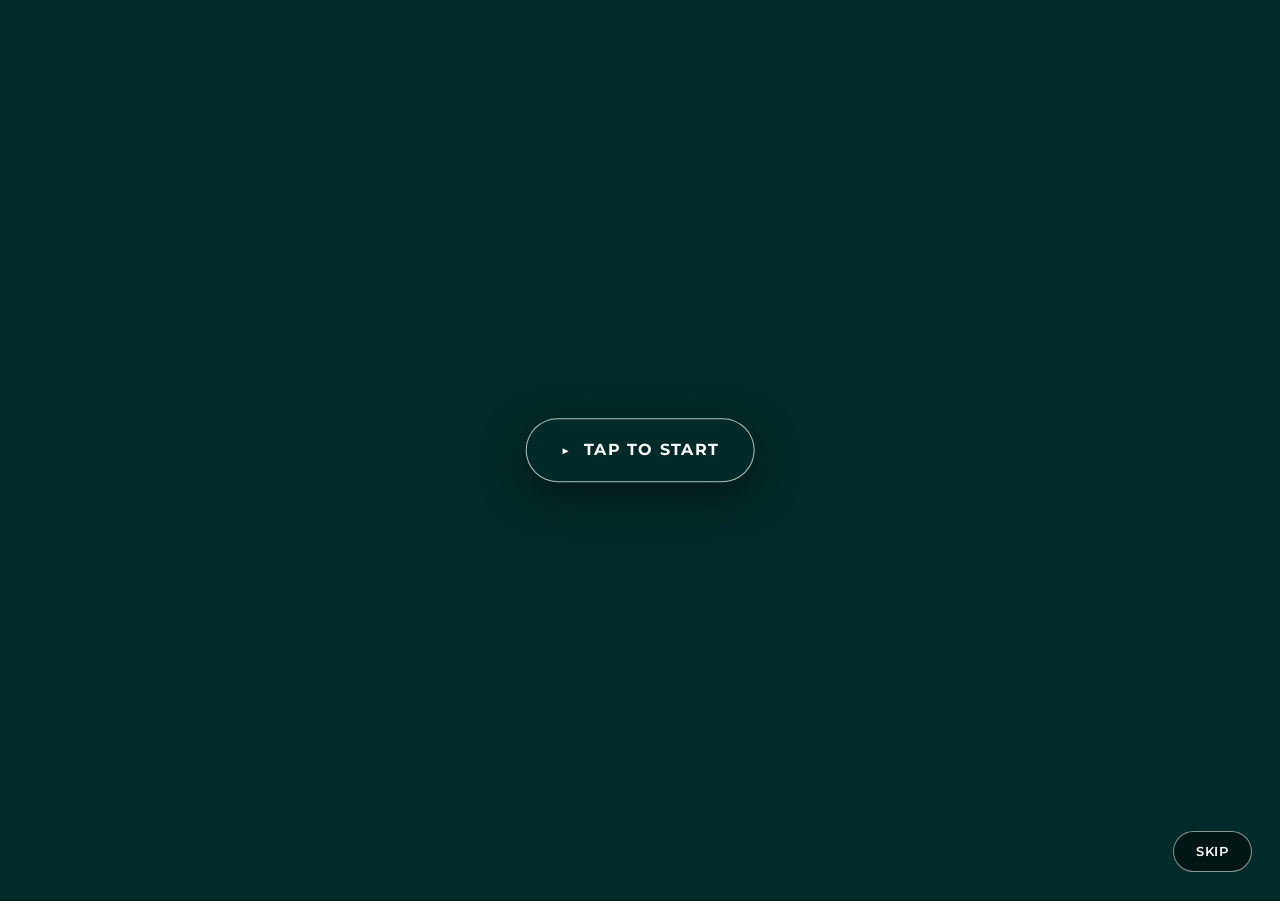
==== commit 97511c6e: "Changes" ====
--- a/site/index.html
+++ b/site/index.html
@@ -598,9 +598,15 @@
 <meta name="msapplication-TileImage" content="favicon.svg">
 <script type="text/javascript">function setREVStartSize(a){try{var b,c=document.getElementById(a.c).parentNode.offsetWidth;if(c=0===c||isNaN(c)?window.innerWidth:c,a.tabw=void 0===a.tabw?0:parseInt(a.tabw),a.thumbw=void 0===a.thumbw?0:parseInt(a.thumbw),a.tabh=void 0===a.tabh?0:parseInt(a.tabh),a.thumbh=void 0===a.thumbh?0:parseInt(a.thumbh),a.tabhide=void 0===a.tabhide?0:parseInt(a.tabhide),a.thumbhide=void 0===a.thumbhide?0:parseInt(a.thumbhide),a.mh=void 0===a.mh||""==a.mh?0:a.mh,"fullscreen"===a.layout||"fullscreen"===a.l)b=Math.max(a.mh,window.innerHeight);else{for(var d in a.gw=Array.isArray(a.gw)?a.gw:[a.gw],a.rl)(void 0===a.gw[d]||0===a.gw[d])&&(a.gw[d]=a.gw[d-1]);for(var d in a.gh=void 0===a.el||""===a.el||Array.isArray(a.el)&&0==a.el.length?a.gh:a.el,a.gh=Array.isArray(a.gh)?a.gh:[a.gh],a.rl)(void 0===a.gh[d]||0===a.gh[d])&&(a.gh[d]=a.gh[d-1]);var e,f=Array(a.rl.length),g=0;for(var d in a.tabw=a.tabhide>=c?0:a.tabw,a.thumbw=a.thumbhide>=c?0:a.thumbw,a.tabh=a.tabhide>=c?0:a.tabh,a.thumbh=a.thumbhide>=c?0:a.thumbh,a.rl)f[d]=a.rl[d]<window.innerWidth?0:a.rl[d];for(var d in e=f[0],f)e>f[d]&&0<f[d]&&(e=f[d],g=d);var h=c>a.gw[g]+a.tabw+a.thumbw?1:(c-(a.tabw+a.thumbw))/a.gw[g];b=a.gh[g]*h+(a.tabh+a.thumbh)}void 0===window.rs_init_css&&(window.rs_init_css=document.head.appendChild(document.createElement("style"))),document.getElementById(a.c).height=b,window.rs_init_css.innerHTML+="#"+a.c+"_wrapper { height: "+b+"px }"}catch(a){console.log("Failure at Presize of Slider:"+a)}};</script>
 <noscript><style> .wpb_animate_when_almost_visible { opacity: 1; }</style></noscript>
-<link rel="stylesheet" href="local-fixes.css"></head>
+<link rel="stylesheet" href="local-fixes.css?v=intro4"></head>
 
 <body class="home wp-singular page-template-default page page-id-6469 wp-embed-responsive wp-theme-ave wp-child-theme-ave-child lqd-preloader-activated lqd-preloader-style-fade site-wide-layout lazyload-enabled wpb-js-composer js-comp-ver-6.0.5 vc_responsive lqd-page-loaded lqd-preloader-animations-started" dir="ltr" itemscope="itemscope" itemtype="http://schema.org/WebPage" data-mobile-nav-style="classic" data-mobile-nav-scheme="gray" data-mobile-nav-trigger-alignment="right" data-mobile-header-scheme="gray" data-mobile-secondary-bar="false" data-mobile-logo-alignment="default">
+
+<div id="kp-intro" class="kp-intro" style="position:fixed;top:0;left:0;right:0;bottom:0;width:100vw;height:100vh;z-index:2147483000;background:#000;overflow:hidden;display:block;">
+  <video id="kp-intro-video" class="kp-intro__video" src="wp-content/uploads/2020/01/ff-bg3a-1.mp4" autoplay muted playsinline webkit-playsinline preload="auto" style="position:absolute;top:0;left:0;width:100%;height:100%;min-width:100%;min-height:100%;transform:none;object-fit:cover;background:#000;"></video>
+  <button type="button" id="kp-intro-tap" class="kp-intro__tap" aria-label="Play intro"><span class="kp-intro__tap-icon">&#9654;</span><span class="kp-intro__tap-txt">Tap to start</span></button>
+  <button type="button" id="kp-intro-skip" class="kp-intro__skip" aria-label="Skip intro" style="position:absolute;bottom:28px;right:28px;background:rgba(0,0,0,.45);color:#fff;border:1px solid rgba(255,255,255,.55);border-radius:40px;padding:9px 22px;font-size:13px;font-weight:600;letter-spacing:.06em;text-transform:uppercase;cursor:pointer;">Skip</button>
+</div>
 
 	
 	<script type="text/javascript">
@@ -638,7 +644,7 @@
 							
 <!--
 							--><rs-layer-wrap class="rs-parallax-wrap" style="position: absolute; display: block; pointer-events: auto; min-width: 100%; min-height: 100%; left: 0px; top: 0px; z-index: 8; visibility: visible;"><rs-loop-wrap style="position: absolute; display: block; width: 100%; height: 100%;"><rs-mask-wrap style="position: absolute; display: block; width: 100%; height: 100%; visibility: visible; overflow: visible;"><rs-layer id="slider-5-slide-8-layer-0" class="rs-fsv rs-nolc rs-layer-video rs-layer videoisplaying" data-type="video" data-rsp_ch="on" data-xy="x:0;y:0;" data-text="w:normal;s:20,16,12,7;l:0,20,15,9;" data-dim="w:100%;h:100%;" data-basealign="slide" data-video="vd:100;rwd:f;fc:true;ar:4:3;l:true;ptimer:true;sav:f;inl:f;" data-poster="wp-content/uploads/2020/01/bg-blank.png" data-mp4="wp-content/uploads/2020/01/ff-bg3a-1.mp4" data-frame_999="o:0;st:w;sR:11700;" style="z-index: 8; font-family: Roboto; visibility: visible; width: 100%; height: 100%; border-color: rgb(0, 0, 0); border-style: none; margin: 0px; border-radius: 0px; padding: 0px; color: rgb(255, 255, 255); min-height: 0px; min-width: 0px; max-height: none; max-width: none; opacity: 0.999769; transform: matrix3d(1, 0, 0, 0, 0, 1, 0, 0, 0, 0, 1, 0, 0, 0, 0, 1); transform-origin: 50% 50% 0px;" data-idcheck="true" data-stylerecorder="true" data-initialised="true" data-video-layer-managed="true">
-							<div class="html5vid fullcoveredvideo" style="position: relative; top: 0px; left: 0px; width: 100%; height: 100%; overflow: hidden; text-align: left; line-height: 25px; letter-spacing: 0px; font-weight: 400; font-size: 16px; border-color: rgb(255, 255, 255); border-style: none; margin: 0px; border-radius: 0px; padding: 0px;" data-stylerecorder="true"><video style="object-fit: cover; background-size: cover; opacity: 0.962296; width: 100%; height: 100%; position: absolute; left: 0px; top: 0%; display: block; text-align: left; line-height: 25px; letter-spacing: 0px; font-weight: 400; border-color: rgb(255, 255, 255); border-style: none; margin: 0px; border-radius: 0px; padding: 0px;" class="resizelistener" preload="auto" data-stylerecorder="true"><source src="wp-content/uploads/2020/01/ff-bg3a-1.mp4" type="video/mp4" data-stylerecorder="true" style="text-align: left; line-height: 25px; letter-spacing: 0px; font-weight: 400; font-size: 16px; border-color: rgb(0, 0, 0); border-style: none; margin: 0px; border-radius: 0px; padding: 0px;"></video></div><div class="tp-video-play-button" data-stylerecorder="true" style="text-align: left; line-height: 25px; letter-spacing: 0px; font-weight: 400; font-size: 16px; border-color: rgb(255, 255, 255); border-style: none; margin: 0px; border-radius: 0px; padding: 0px;"><i class="revicon-right-dir" data-stylerecorder="true" style="text-align: left; letter-spacing: 0px; font-weight: 400; border-color: rgb(255, 255, 255); border-style: none; margin: 0px; border-radius: 0px; padding: 0px;"></i><span class="tp-revstop" data-stylerecorder="true" style="text-align: left; line-height: 25px; letter-spacing: 0px; font-weight: 400; border-color: rgb(255, 255, 255); border-style: none; margin: 0px; border-radius: 0px; padding: 0px;">&nbsp;</span></div><rs-poster class="noSwipe" style="background-image: url(&quot;wp-content/uploads/2020/01/bg-blank.png&quot;); text-align: left; line-height: 25px; letter-spacing: 0px; font-weight: 400; font-size: 16px; border-color: rgb(255, 255, 255); border-style: none; margin: 0px; border-radius: 0px; padding: 0px; visibility: hidden; opacity: 0.0384692; transform: translate3d(0px, 0px, 0px);" data-stylerecorder="true"></rs-poster></rs-layer></rs-mask-wrap></rs-loop-wrap></rs-layer-wrap><!--
+							<div class="html5vid fullcoveredvideo" style="position: relative; top: 0px; left: 0px; width: 100%; height: 100%; overflow: hidden; text-align: left; line-height: 25px; letter-spacing: 0px; font-weight: 400; font-size: 16px; border-color: rgb(255, 255, 255); border-style: none; margin: 0px; border-radius: 0px; padding: 0px;" data-stylerecorder="true"><video style="object-fit: cover; background-size: cover; opacity: 0.962296; width: 100%; height: 100%; position: absolute; left: 0px; top: 0%; display: block; text-align: left; line-height: 25px; letter-spacing: 0px; font-weight: 400; border-color: rgb(255, 255, 255); border-style: none; margin: 0px; border-radius: 0px; padding: 0px;" class="resizelistener" preload="auto" autoplay muted loop playsinline data-stylerecorder="true"><source src="wp-content/uploads/2020/01/ff-bg3a-1.mp4" type="video/mp4" data-stylerecorder="true" style="text-align: left; line-height: 25px; letter-spacing: 0px; font-weight: 400; font-size: 16px; border-color: rgb(0, 0, 0); border-style: none; margin: 0px; border-radius: 0px; padding: 0px;"></video></div><div class="tp-video-play-button" data-stylerecorder="true" style="text-align: left; line-height: 25px; letter-spacing: 0px; font-weight: 400; font-size: 16px; border-color: rgb(255, 255, 255); border-style: none; margin: 0px; border-radius: 0px; padding: 0px;"><i class="revicon-right-dir" data-stylerecorder="true" style="text-align: left; letter-spacing: 0px; font-weight: 400; border-color: rgb(255, 255, 255); border-style: none; margin: 0px; border-radius: 0px; padding: 0px;"></i><span class="tp-revstop" data-stylerecorder="true" style="text-align: left; line-height: 25px; letter-spacing: 0px; font-weight: 400; border-color: rgb(255, 255, 255); border-style: none; margin: 0px; border-radius: 0px; padding: 0px;">&nbsp;</span></div><rs-poster class="noSwipe" style="background-image: url(&quot;wp-content/uploads/2020/01/bg-blank.png&quot;); text-align: left; line-height: 25px; letter-spacing: 0px; font-weight: 400; font-size: 16px; border-color: rgb(255, 255, 255); border-style: none; margin: 0px; border-radius: 0px; padding: 0px; visibility: hidden; opacity: 0.0384692; transform: translate3d(0px, 0px, 0px);" data-stylerecorder="true"></rs-poster></rs-layer></rs-mask-wrap></rs-loop-wrap></rs-layer-wrap><!--
 
 							--><rs-layer-wrap class="rs-parallax-wrap" style="position: absolute; display: block; pointer-events: none; left: 759px; top: 431px; z-index: 11;"><rs-loop-wrap style="position:absolute;display:block;"><rs-mask-wrap style="position:absolute;display:block;"><rs-layer id="slider-5-slide-8-layer-13" data-type="text" data-color="#ff8930" data-rsp_ch="on" data-xy="x:c;y:m;yo:-45px,-37px,-58px,-10px;" data-text="w:normal;s:38,31,25,26;l:45,37,30,36;fw:600;a:center;" data-frame_1="e:Power4.easeInOut;st:11180;sp:1500;" data-frame_999="o:0;st:w;sR:520;" style="z-index: 11; font-family: Nunito; visibility: hidden; text-align: center; line-height: 45px; letter-spacing: 0px; font-weight: 600; font-size: 38px; border-color: rgb(0, 0, 0); border-style: none; margin: 0px; border-radius: 0px; padding: 0px; color: rgb(255, 137, 48); text-decoration: none; white-space: nowrap; width: auto; height: auto; min-height: 0px; min-width: 0px; max-height: none; max-width: none; opacity: 0; transform-origin: 50% 50% 0px; transform: matrix3d(1, 0, 0, 0, 0, 1, 0, 0, 0, 0, 1, 0, 0, 0, 0, 1);" class="rs-layer" data-idcheck="true" data-stylerecorder="true" data-initialised="true">Ihr Partner f&uuml;r Personalsuche &amp; HR Advisory. 
 							</rs-layer></rs-mask-wrap></rs-loop-wrap></rs-layer-wrap><!--
@@ -796,4 +802,4 @@
 //# sourceURL=wp-includes/js/wp-emoji-loader.min.js
 </script>
 
-<script src="local-fixes.js"></script></body></html>+<script src="local-fixes.js?v=intro4"></script></body></html>
--- a/site/local-fixes.css
+++ b/site/local-fixes.css
@@ -166,6 +166,90 @@
   .kp-modal__scroll{ padding:32px 22px; }
 }
 
+/* ============================================================
+   INTRO SPLASH — fullscreen video that plays once before the
+   landing appears. Covers everything (including header) until
+   the clip ends, then fades out. The homepage hero shows the
+   same clip paused on its last frame, so the transition is seamless.
+   ============================================================ */
+.kp-intro{
+  position:fixed;
+  inset:0;
+  z-index:2147483000;    /* above everything, incl. preloader + header */
+  background:#000;
+  display:flex;
+  align-items:center;
+  justify-content:center;
+  overflow:hidden;
+  opacity:1;
+  transition:opacity 1s ease;
+}
+.kp-intro.is-hidden{
+  opacity:0;
+  pointer-events:none;
+}
+.kp-intro__video{
+  position:absolute;
+  top:0; left:0;
+  width:100%; height:100%;
+  min-width:100%; min-height:100%;
+  transform:none;
+  object-fit:cover;
+  background:#000;
+}
+.kp-intro__skip{
+  position:absolute;
+  bottom:28px; right:28px;
+  background:rgba(0,0,0,.45);
+  color:#fff;
+  border:1px solid rgba(255,255,255,.55);
+  border-radius:40px;
+  padding:9px 22px;
+  font-size:13px;
+  font-weight:600;
+  letter-spacing:.06em;
+  text-transform:uppercase;
+  cursor:pointer;
+  font-family:'Montserrat',sans-serif;
+  transition:background .2s ease, color .2s ease;
+}
+.kp-intro__skip:hover{ background:#fff; color:#012b28; }
+
+/* Fallback: shown only if the browser blocks autoplay (needs a user gesture) */
+.kp-intro__tap{
+  position:absolute;
+  top:50%; left:50%;
+  transform:translate(-50%,-50%);
+  display:none;
+  align-items:center;
+  gap:14px;
+  background:rgba(1, 43, 40, .85);
+  color:#fff;
+  border:1px solid rgba(255,255,255,.7);
+  border-radius:60px;
+  padding:18px 34px;
+  font-family:'Montserrat',sans-serif;
+  font-weight:700;
+  font-size:16px;
+  letter-spacing:.08em;
+  text-transform:uppercase;
+  cursor:pointer;
+  z-index:2;
+  box-shadow:0 12px 40px rgba(0,0,0,.5);
+  animation:kp-intro-pulse 1.8s ease-in-out infinite;
+}
+.kp-intro.needs-tap .kp-intro__tap{ display:inline-flex; }
+.kp-intro__tap-icon{ font-size:14px; line-height:1; }
+.kp-intro__tap:hover{ background:#fff; color:#012b28; border-color:#fff; }
+@keyframes kp-intro-pulse{
+  0%,100%{ transform:translate(-50%,-50%) scale(1); }
+  50%{ transform:translate(-50%,-50%) scale(1.04); }
+}
+
+/* When the intro is active, hide page scroll AND the theme's own preloader */
+html.kp-intro-active, body.kp-intro-active{ overflow:hidden !important; }
+body.kp-intro-active .lqd-preloader-wrap{ display:none !important; }
+
 /* Local static-mirror fixes: replacement fullscreen video hero for the homepage.
    The original Revolution Slider's reveal timeline does not fire reliably offline,
    so we render a clean hero that reproduces the original look and plays the video. */
@@ -604,10 +688,13 @@
   overflow:hidden;
   position:relative;
   background:#01201d;
+  display:flex;
+  align-items:center;
+  justify-content:center;
 }
 .kpa-sticky-card__img img{
-  width:100%;
-  height:100%;
+  width:60%;
+  height:60%;
   object-fit:contain;
   object-position:center center;
   display:block;
